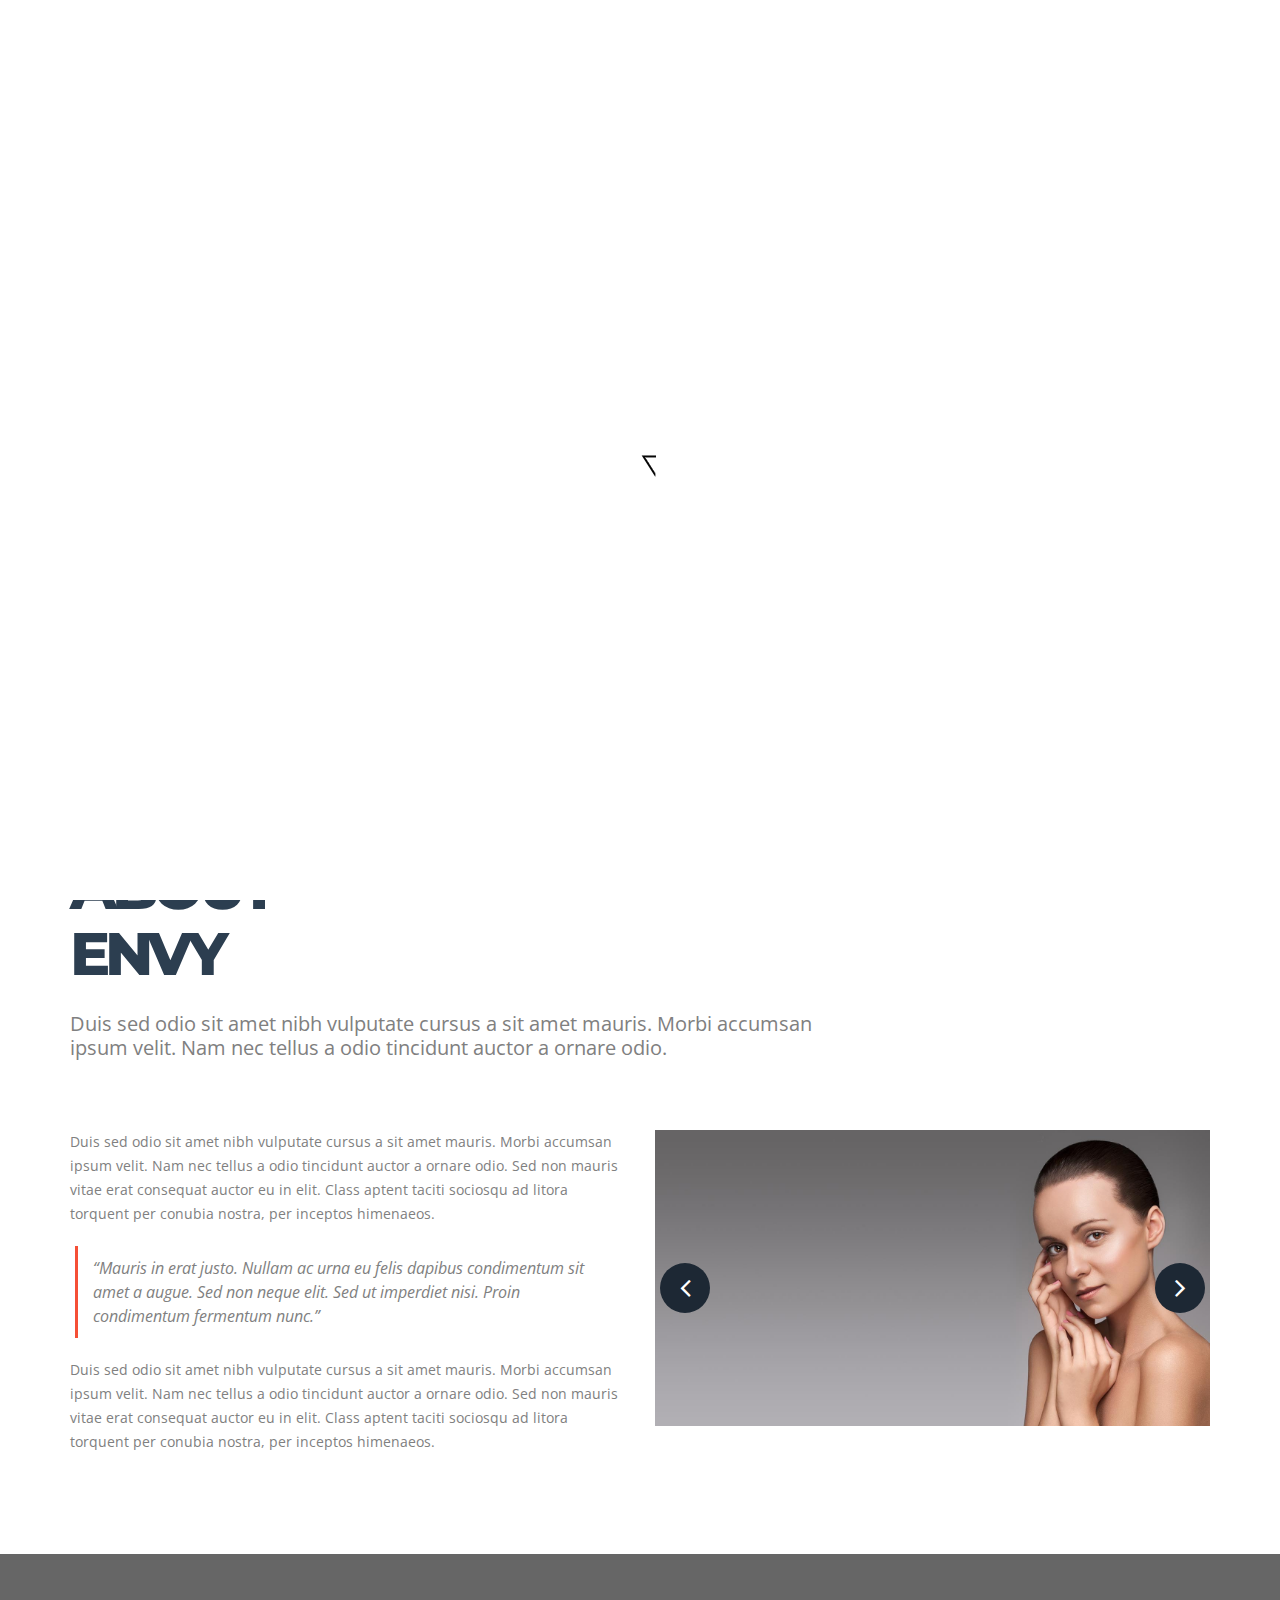
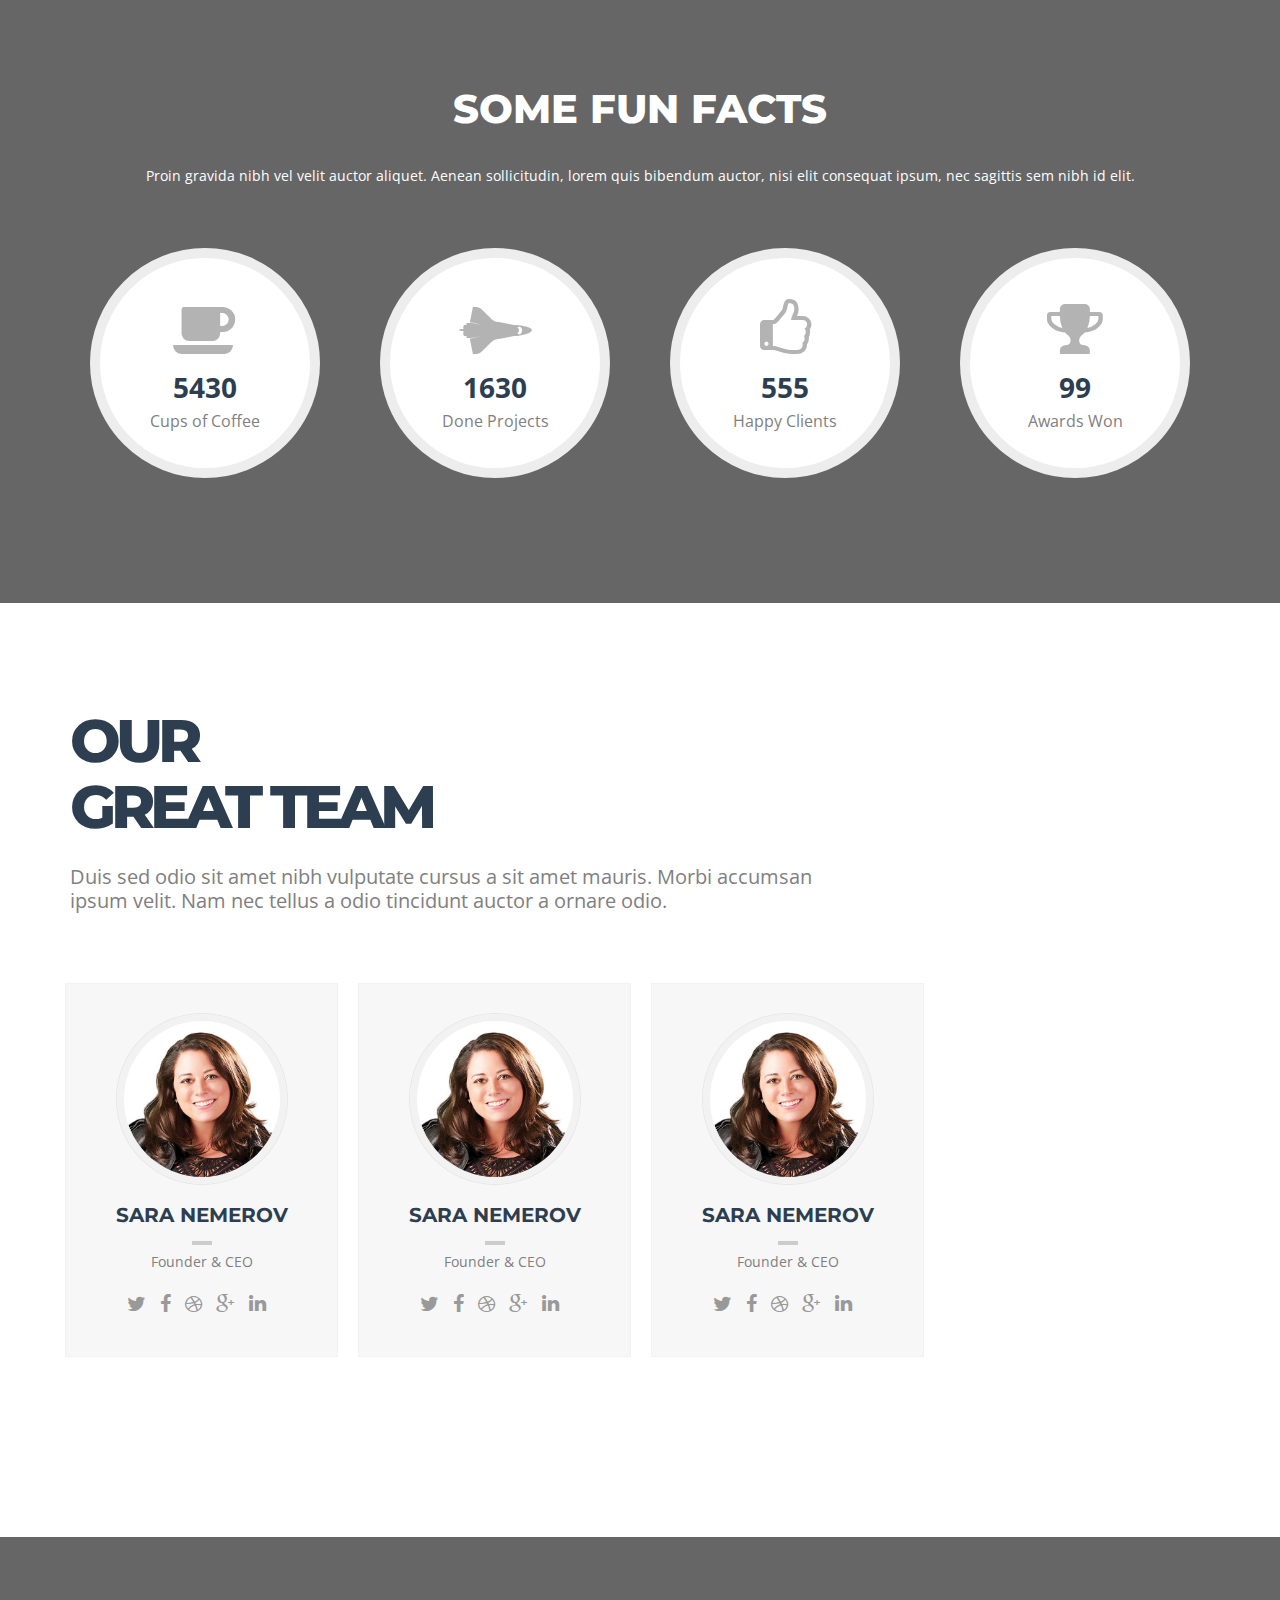
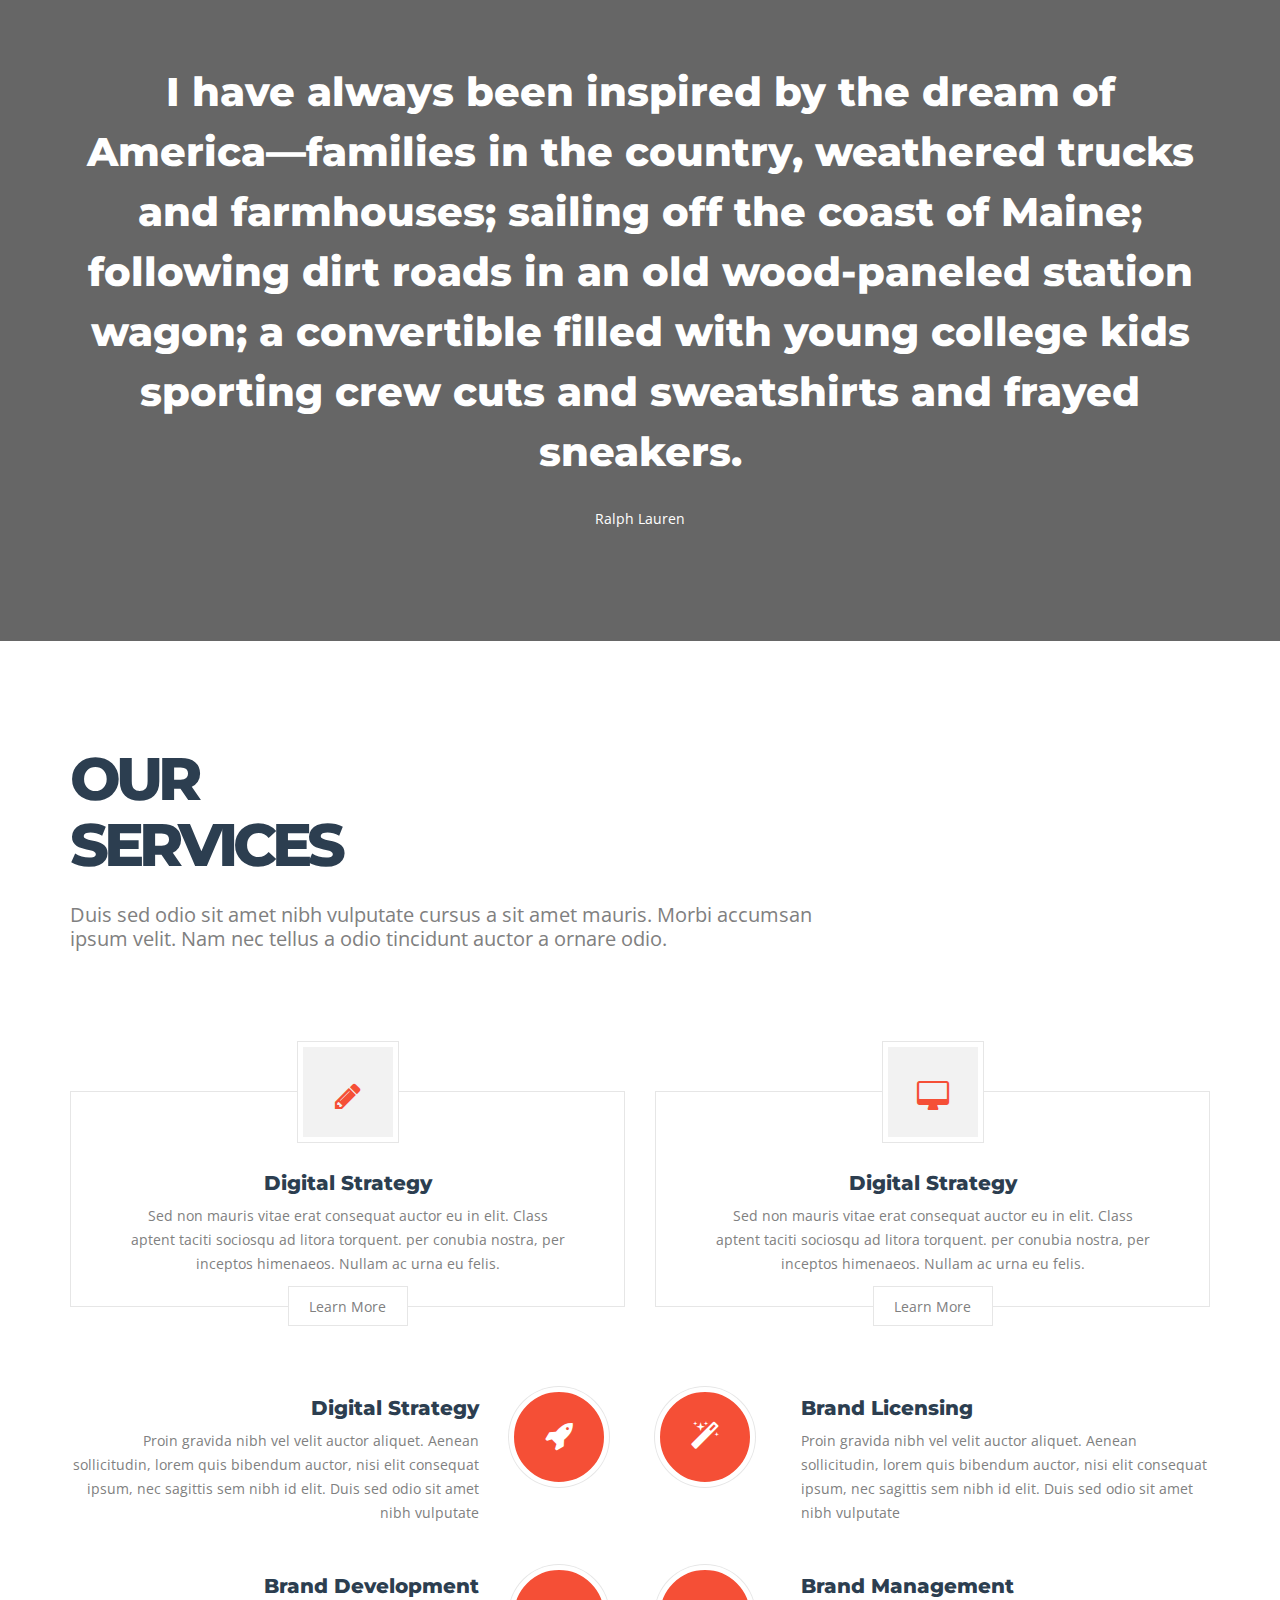
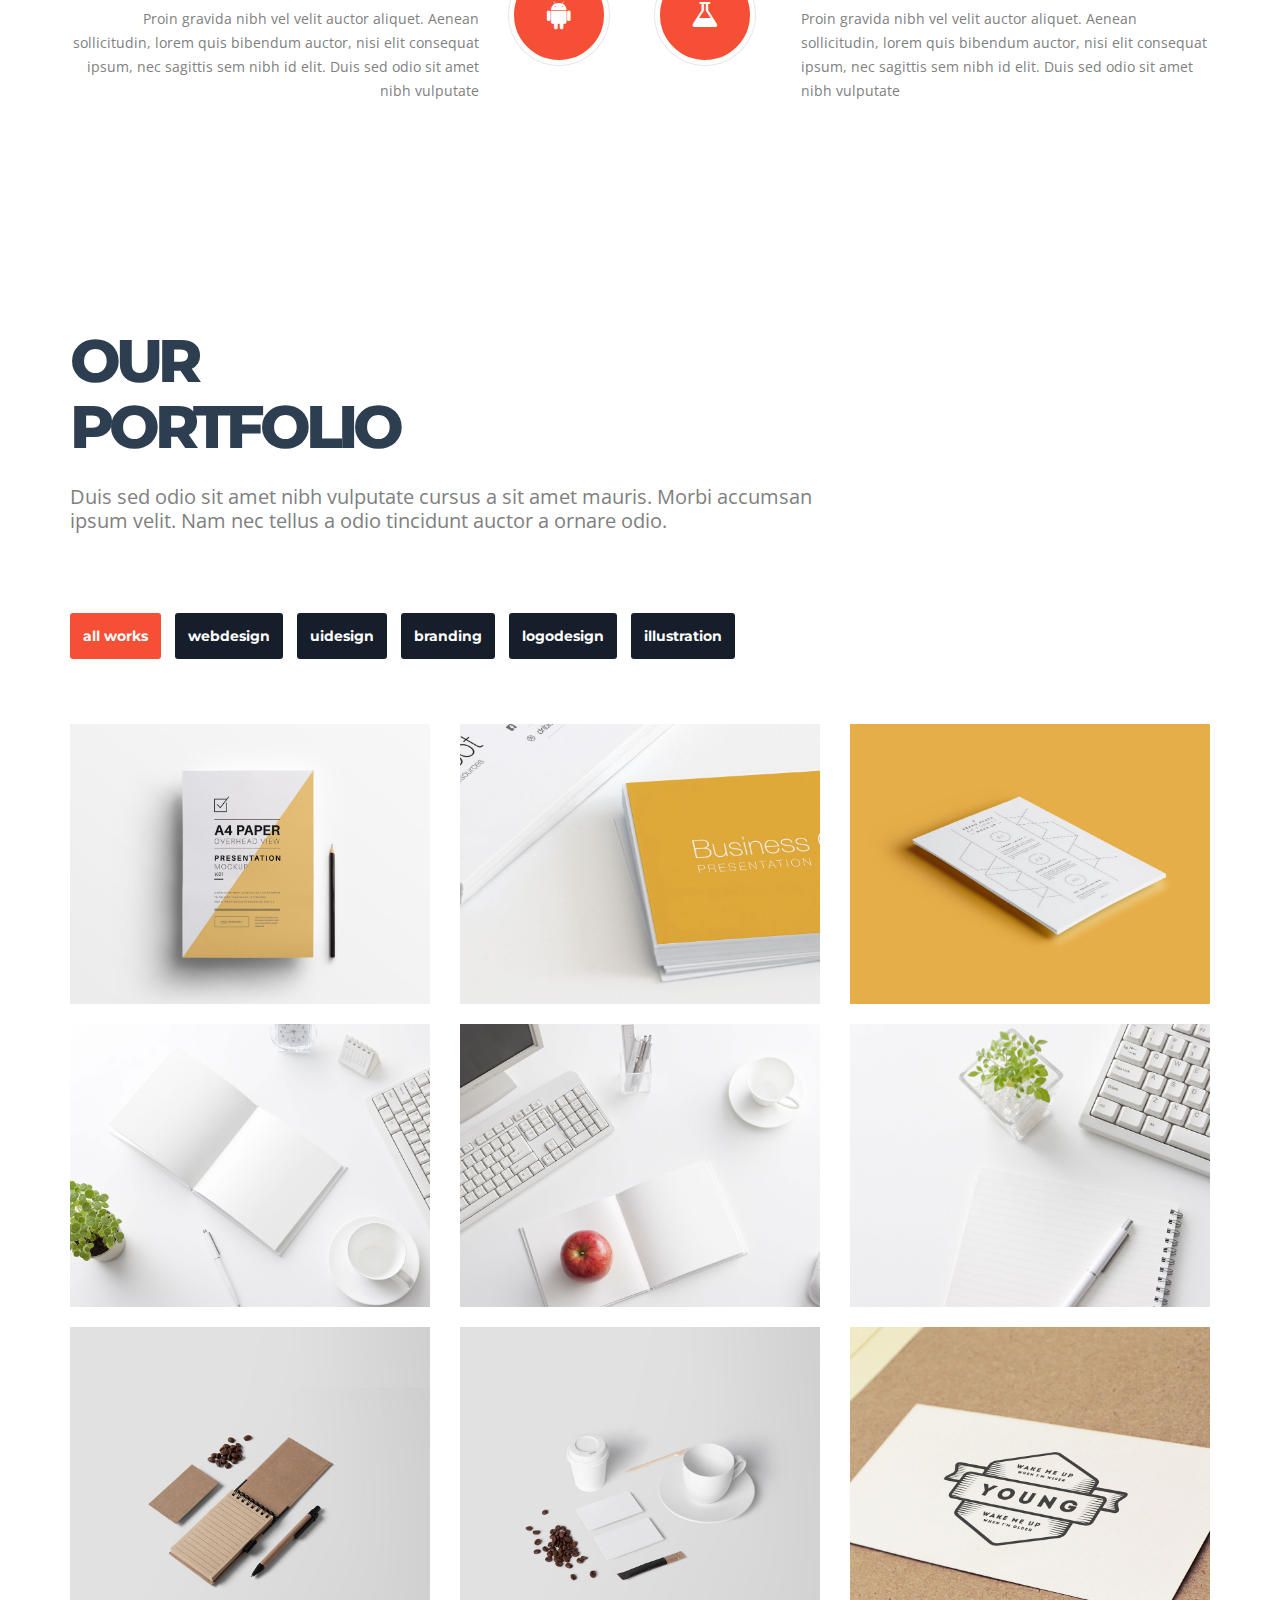
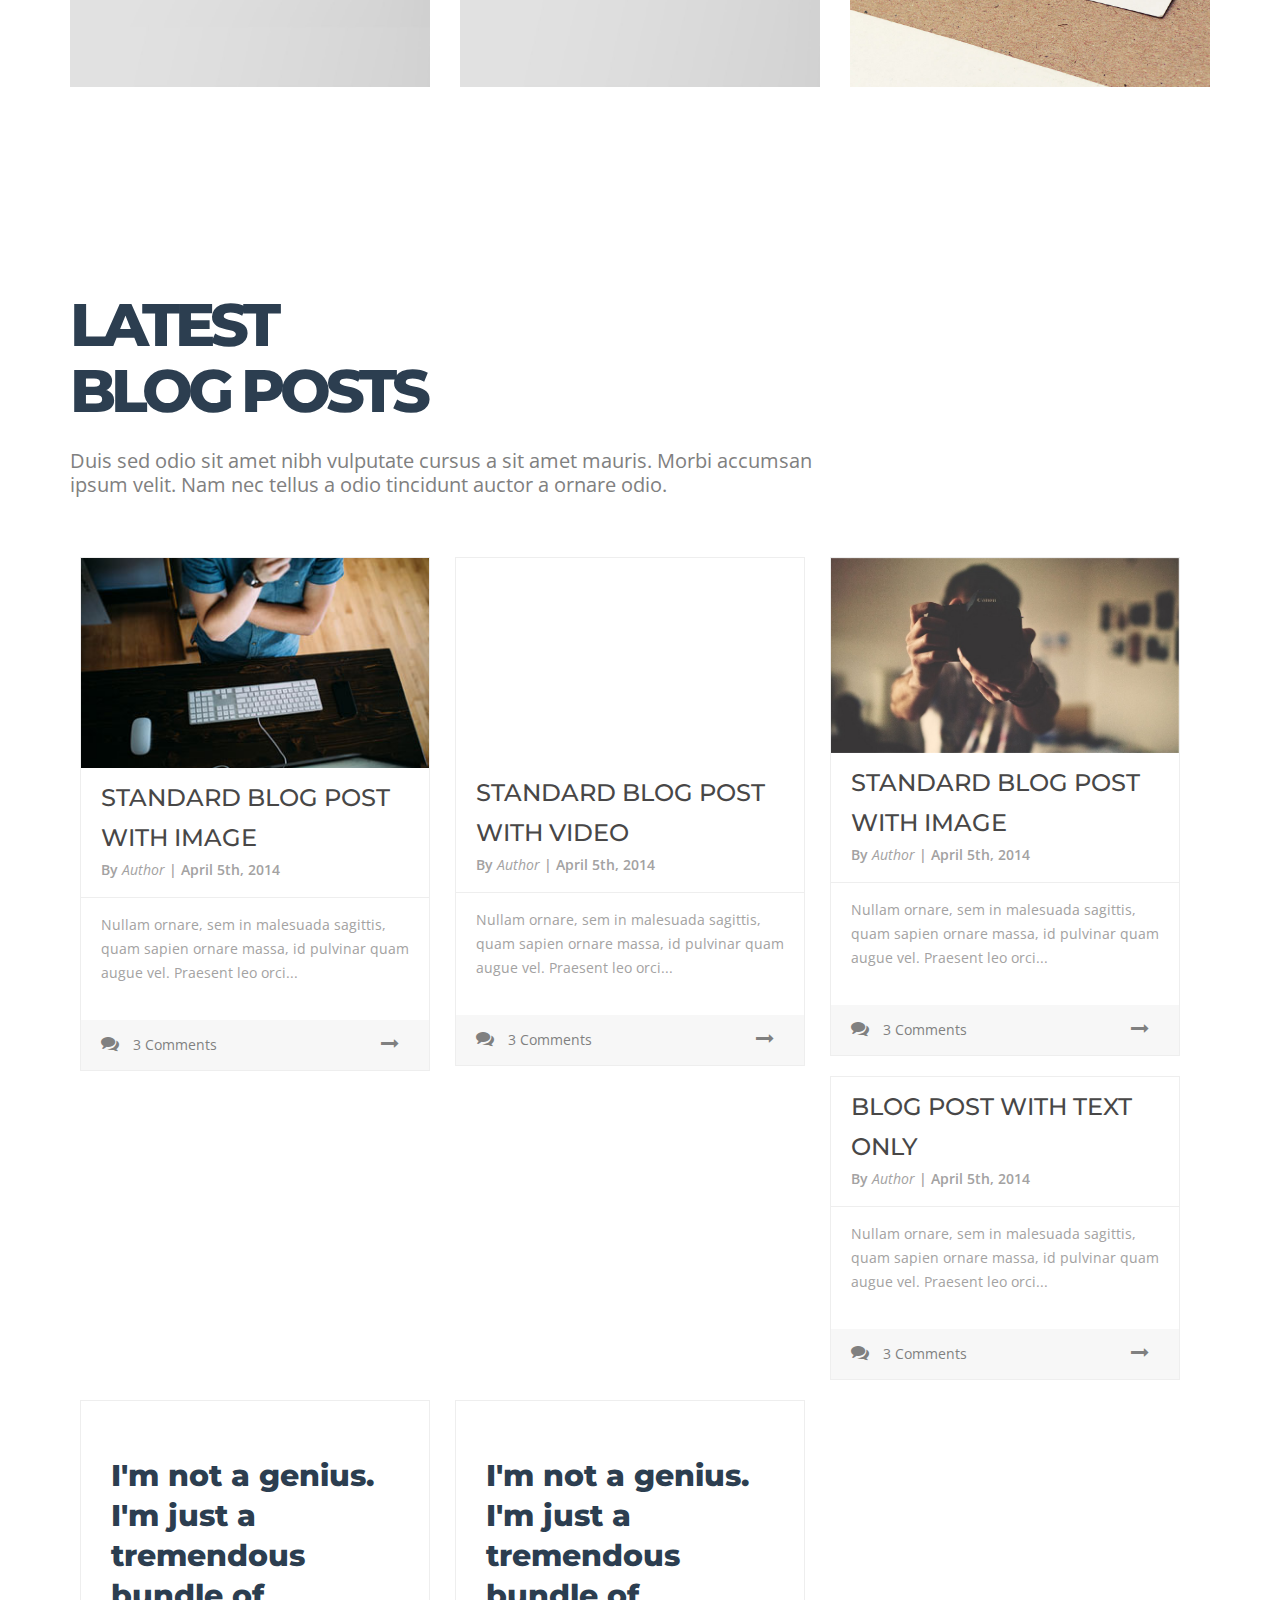
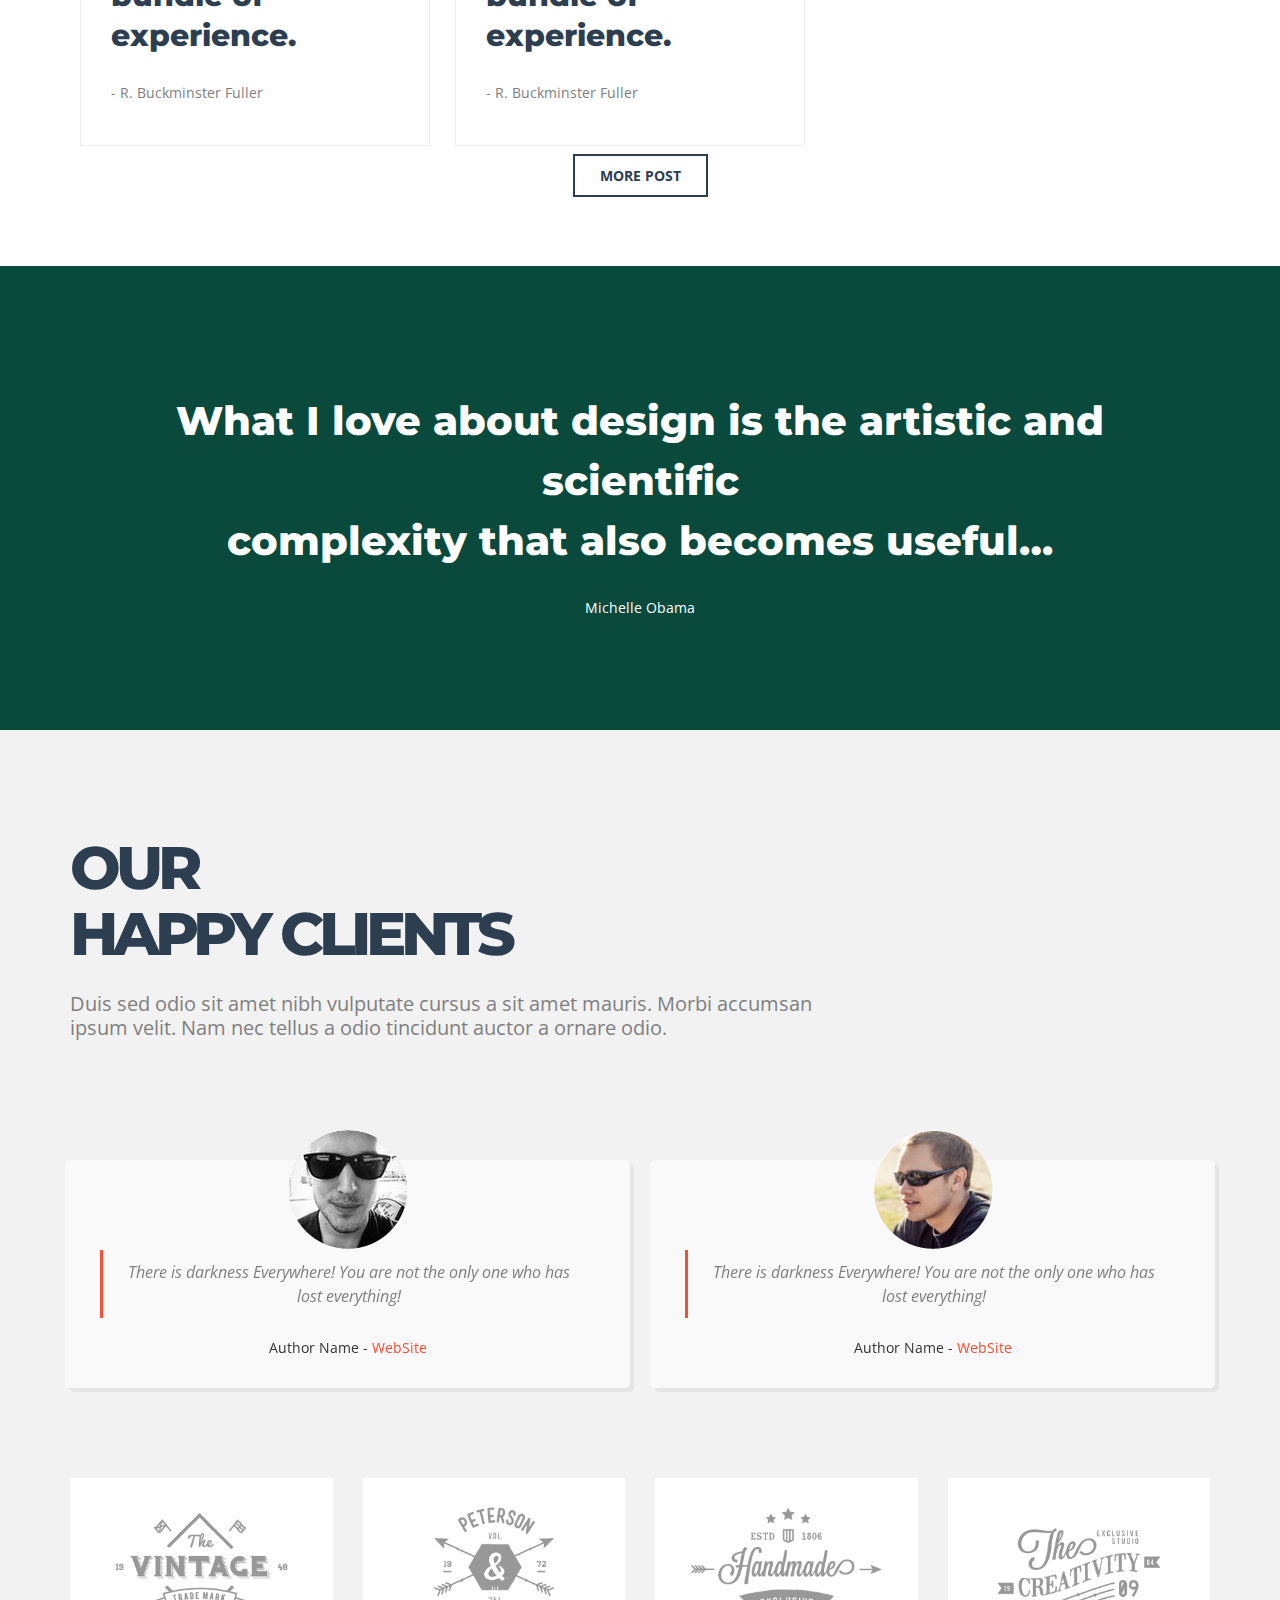
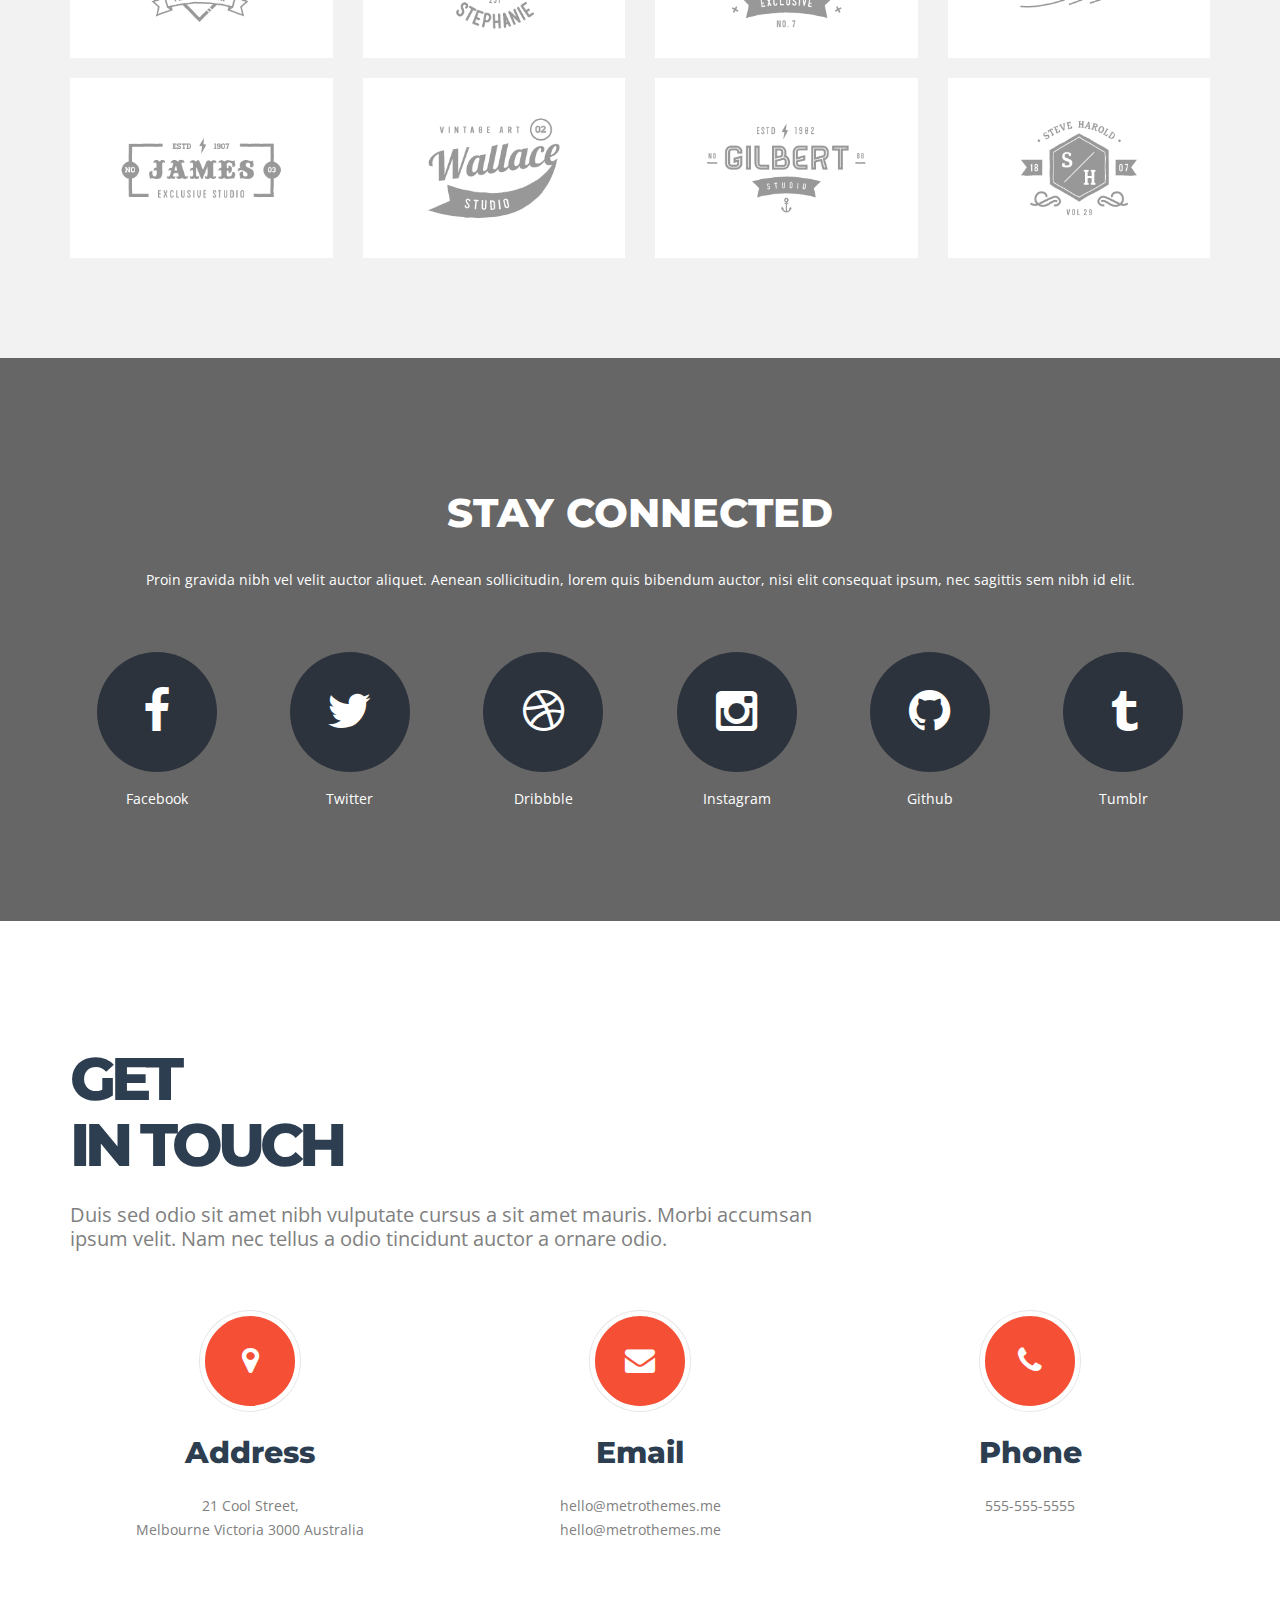
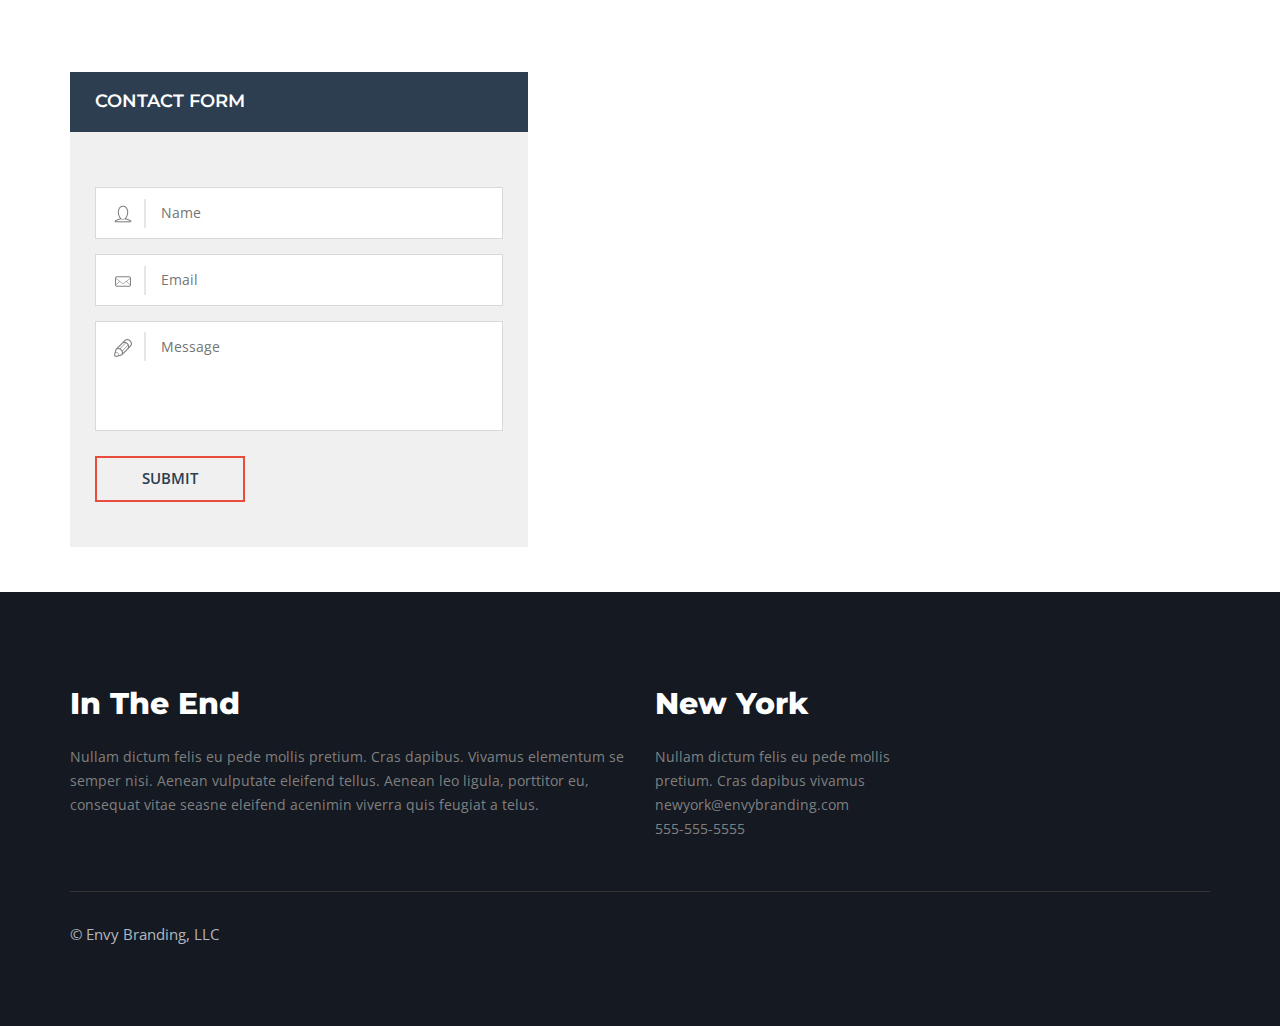
==== index.html @ 2f8bdd4c "first commit" ====
<!DOCTYPE html>
<!--[if lt IE 7]>      <html class="no-js lt-ie9 lt-ie8 lt-ie7"> <![endif]-->
<!--[if IE 7]>         <html class="no-js lt-ie9 lt-ie8"> <![endif]-->
<!--[if IE 8]>         <html class="no-js lt-ie9"> <![endif]-->
<!--[if gt IE 8]><!--> <html class="no-js"> <!--<![endif]-->
<head>

    <!-- Basic Page Needs
    ================================================== -->
    <meta charset="utf-8">

    <!-- Title of The Site 
    ================================================== -->
    <title>Envy Branding</title>

    <!-- Author & Description Meta Tag 
    ================================================== -->
    <meta name="author" content="Envy Branding">
    <meta name="description" content="Envy Branding">

    <!-- The Moile Responsive Meta Tag 
    ================================================== -->
    <meta name="viewport" content="width=device-width, initial-scale=1, maximum-scale=1.5">

    <!-- Google Web Font 
    ================================================== -->
    <link rel='stylesheet' type='text/css' href='http://fonts.googleapis.com/css?family=Open+Sans:400italic,400,600,700,800'>
    <link rel='stylesheet' type='text/css' href='http://fonts.googleapis.com/css?family=Montserrat:400,700'>

    <!-- Main Stylesheet 
    ================================================== -->
    <link rel="stylesheet" href="css/main.css">
    <link rel="stylesheet" href="css/responsive.css">
    <!-- Favicons 
    ================================================== -->
    <link rel="shortcut icon" href="img/favicon.ico" type="image/x-icon">
    <link rel="apple-touch-icon" href="img/apple-touch-icon.png">
    <link rel="apple-touch-icon" sizes="72x72" href="img/apple-touch-icon-72x72.png">
    <link rel="apple-touch-icon" sizes="114x114" href="img/apple-touch-icon-114x114.png">
    <link rel="apple-touch-icon" sizes="144x144" href="img/apple-touch-icon-144x144.png">

    <!-- Modernizr 
    ================================================== -->
    <script src="js/vendor/modernizr-2.6.2.min.js"></script>

    <!-- Color Skins 
    ================================================== -->
    <link rel="stylesheet" href="css/colors/color-red.css" title="red">
    <link rel="stylesheet" href="css/colors/color-green.css" title="green">
    <link rel="stylesheet" href="css/colors/color-purple.css" title="purple">
    <link rel="stylesheet" href="css/colors/color-blue.css" title="blue">
    <link rel="stylesheet" href="css/colors/color-turquoise.css" title="turquoise">
    <link rel="stylesheet" href="css/colors/color-sun-flower.css" title="sun-flower">
    <link rel="stylesheet" href="css/colors/color-orange.css" title="orange">
    <link rel="stylesheet" href="css/colors/color-emerald.css" title="emerald">

</head>
<body>

<!-- Preloader -->
    <div class="mask">
        <div class="loader"><img src="img/loading.gif" alt="preloader"></div>
    </div>
<!-- Preloader End-->


<!-- Header -->
    <header>
        <nav id="main-menu" class="navbar navbar-default navbar-fixed-top ">
            <div class="container">
                <div class="navbar-header">
                    <button type="button" class="navbar-toggle" data-toggle="collapse" data-target="#bs-example-navbar-collapse-1">
                        <span class="sr-only">Toggle navigation</span>
                        <i class="fa fa-navicon"></i>
                    </button>
                    <!-- Logo -->
                    <a href="index.html#" class="header-logo">
                        <img src="img/logo.png" alt="Envy Logo">
                    </a> 
                    <!-- Logo -->
                </div><!-- End .navbar-header -->


                <div class="collapse navbar-collapse" id="bs-example-navbar-collapse-1">
                <!-- Navigation -->
                    <ul class="nav navbar-nav" id="nav">
                        <li class="active"><a href="index.html#home" class="colapse-menu1">Home</a></li>
                        <li><a href="index.html#about" class="colapse-menu1">About us</a></li>
                        <li><a href="index.html#team" class="colapse-menu1">Team</a></li>
                        <li><a href="index.html#services" class="colapse-menu1">Services</a></li>
                        <li><a href="index.html#portfolio" class="colapse-menu1">Portfolio</a></li>                  
                        <li><a href="index.html#blog" class="colapse-menu1">Blog</a></li>
                        <li><a href="index.html#clients" class="colapse-menu1">Clients</a></li>
                        <li><a href="index.html#contact" class="colapse-menu1">Contact</a></li>
                        <li class="menu-item-has-children">
                            <a href="index.html#">Extra</a>
                            <ul class="sub-menu">
                                <li><a href="shortcodes.html">Shortcodes</a></li>
                                <li><a href="portfolio-single.html">Portfolio Single</a></li>
                                <li><a href="portfolio-single-slider.html">Portfolio Single Slider</a></li>
                                <li><a href="portfolio-single-video.html">Portfolio Single video</a></li>
                            </ul><!-- /.sub-menu -->
                        </li>      
                    </ul>
                <!-- Navigation End -->
                </div><!-- End .collapse -->
            </div><!-- End .container -->
        </nav><!-- End #main-menu -->
    </header>
<!-- Header End -->

<!-- SECTION: Home -->
    <section id="home" class="parallax home-text " style="background-image: url('img/header/header-splash.jpg');" data-stellar-background-ratio="0.6" data-stellar-vertical-offset="20">
            <div class="home-intro">
                <div class="intro-align">
                    <div class="container">
                        <div class="row">
                            <div class="col-xs-12">
                                <h1>Envy <br>Branding</h1>
                                <a href="index.html#about" class="btn" data-scroll>Learn More</a>
                            </div><!-- End .col-xs-12 -->
                        </div><!-- End .row -->
                    </div><!-- End .container -->
                </div><!-- End .intro-align -->
            </div><!-- End .home-intro -->
    </section>
<!-- SECTION: Home End -->

<!-- SECTION: About -->

    <section id="about" class="section about">
        <div class="container">

            <!--section header -->
                <div class="header">
                    <div class="row">
                        <div class="col-xs-12" >
                            <h2>About<br>Envy</h2>  
                            <p>Duis sed odio sit amet nibh vulputate cursus a sit amet mauris. Morbi accumsan ipsum velit. Nam nec tellus a odio tincidunt auctor a ornare odio.</p>                 
                        </div><!-- End .col-xs-12 -->
                    </div><!-- End .row -->
                </div><!-- End .header -->
            <!-- section header end -->


            <div class="row">
                <div class="col-md-6">
                    <p>Duis sed odio sit amet nibh vulputate cursus a sit amet mauris. Morbi accumsan ipsum velit. Nam nec tellus a odio tincidunt auctor a ornare odio. Sed non  mauris vitae erat consequat auctor eu in elit. Class aptent taciti sociosqu ad litora torquent per conubia nostra, per inceptos himenaeos. </p>
                    <blockquote>
                        “Mauris in erat justo. Nullam ac urna eu felis dapibus condimentum sit amet a augue.  
                        Sed non neque elit. Sed ut imperdiet nisi. Proin condimentum fermentum nunc.”
                    </blockquote>
                    <p>Duis sed odio sit amet nibh vulputate cursus a sit amet mauris. Morbi accumsan ipsum velit. Nam nec tellus a odio tincidunt auctor a ornare odio. Sed non  mauris vitae erat consequat auctor eu in elit. Class aptent taciti sociosqu ad litora torquent per conubia nostra, per inceptos himenaeos. </p>
                </div><!-- End .col-sm-6 -->
                <div class="col-md-6">
                    <!-- about slider -->
                    <div id="about-slider" class="owl-carousel about-slider">
                        <div><img class="img-responsive" src="img/about/1_about-img.jpg" alt="About Image"></div>
                        <div><img class="img-responsive" src="img/about/2_about-img.jpg" alt="About Image"></div>
                        <div><img class="img-responsive" src="img/about/3_about-img.jpg" alt="About Image"></div>
                    </div>
                    <!-- about slider -->
                </div><!-- End .col-sm-6 -->
            </div><!-- End .row -->

        </div><!-- End .container -->
    </section>

<!-- SECTION: About End -->


 
<!-- Parallax -->  
    <section id="saparator1" class="parallax" style="background-image: url('img/parallax/2.jpg');" data-stellar-background-ratio="0.6" data-stellar-vertical-offset="20">
        <div class="parallax-overlay-1"> 
            <div class="container">

                <div class="row">
                    <div class="col-md-12">
                        <h3>SOME FUN FACTS</h3>
                        <p>Proin gravida nibh vel velit auctor aliquet. Aenean sollicitudin, lorem quis bibendum auctor, nisi elit consequat ipsum, nec sagittis sem nibh id elit.</p>
                    </div><!-- End .col-md-12 -->
                </div><!-- End .row -->

                <!-- Status -->
                <div class="row">
                    <div class="col-xs-12 col-sm-6 col-md-3">
                        <div class="status-circle" data-animation="flipInX" data-animation-delay="400" data-perc="1300">
                            <div class="circle-container">
                                <i class="fa fa-coffee"></i>
                                <p class="status-number"><span class="timer">5430</span></p>
                                <p>Cups of Coffee</p>
                            </div><!-- End .circle-container -->
                        </div><!-- End .status-circle -->
                    </div><!-- End .col-xs-12 col-sm-6 -->

                    <div class="col-xs-12 col-sm-6 col-md-3">
                        <div class="status-circle" data-animation="flipInX" data-animation-delay="600" data-perc="1300">
                            <div class="circle-container">
                                <i class="fa fa-space-shuttle"></i>
                                <p class="status-number"><span class="timer">1630</span></p>
                                <p>Done Projects</p>
                            </div><!-- End .circle-container -->
                        </div><!-- End .status-circle -->
                    </div><!-- End .col-xs-12 col-sm-6 -->

                    <div class="col-xs-12 col-sm-6 col-md-3">
                        <div class="status-circle" data-animation="flipInX" data-animation-delay="800" data-perc="1300">
                            <div class="circle-container">
                                <i class="fa fa-thumbs-o-up"></i>
                                <p class="status-number"><span class="timer">555</span></p>
                                <p>Happy Clients</p>
                            </div><!-- End .circle-container -->
                        </div><!-- End .status-circle -->
                    </div><!-- End .col-xs-12 col-sm-6 -->

                    <div class="col-xs-12 col-sm-6 col-md-3">
                        <div class="status-circle" data-animation="flipInX" data-animation-delay="1000" data-perc="1300">
                            <div class="circle-container">
                                <i class="fa fa-trophy"></i>
                                <p class="status-number"><span class="timer">99</span></p>
                                <p>Awards Won</p>
                            </div><!-- End .circle-container -->
                        </div><!-- End .status-circle -->
                    </div><!-- End .col-xs-12 col-sm-6 -->

                </div><!-- End .row -->
                <!-- End Status -->
            </div><!-- End .container -->
         </div><!-- End .parallax-overlay-1 -->
    </section>
<!-- Parallax End-->
 
<!-- SECTION: TEAM -->

    <section id="team" class="section about">
        <div class="container">

            <!--section header -->
                <div class="header">
                    <div class="row">
                        <div class="col-xs-12" >
                            <h2>Our<br>Great Team</h2>  
                            <p>Duis sed odio sit amet nibh vulputate cursus a sit amet mauris. Morbi accumsan ipsum velit. Nam nec tellus a odio tincidunt auctor a ornare odio.</p>                 
                        </div><!-- End .col-xs-12 -->
                    </div><!-- End .row -->
                </div><!-- End .header -->
            <!-- section header end -->


            <!-- Team Profile -->
                <div class="row">
                    <div id="team-slider" class="owl-carousel">

                        <!-- Single Team Membar info -->
                        <div class="profile" data-animation="fadeInUp" data-animation-delay="600">
                            <div class="profile-img">
                                <img src="img/team/profile-img.jpg" class="img-responsive" alt="">
                            </div><!-- End .profile-img -->

                            <div class="profile-name">
                                <h5>Sara Nemerov</h5>
                                <div class="divider"></div>
                            </div><!-- End .profile-name -->

                            <div class="profile-job">
                                <p>Founder & CEO</p>
                            </div><!-- End .profile-job -->

                            <div class="profile-social">
                                <ul>
                                    <li><a href="index.html#"><i class="fa fa-twitter"></i></a></li>
                                    <li><a href="index.html#"><i class="fa fa-facebook"></i></a></li>
                                    <li><a href="index.html#"><i class="fa fa-dribbble"></i></a></li>
                                    <li><a href="index.html#"><i class="fa fa-google-plus"></i></a></li>
                                    <li><a href="index.html#"><i class="fa fa-linkedin"></i></a></li>
                                </ul>
                            </div><!-- End .profile-social -->
                        </div><!-- End .profile -->
                        <!-- Single Team Membar info end-->


                        <!-- Single Team Membar info -->
                        <div class="profile" data-animation="fadeInUp" data-animation-delay="600">
                            <div class="profile-img">
                                <img src="img/team/profile-img.jpg" class="img-responsive" alt="">
                            </div><!-- End .profile-img -->

                            <div class="profile-name">
                                <h5>Sara Nemerov</h5>
                                <div class="divider"></div>
                            </div><!-- End .profile-name -->

                            <div class="profile-job">
                                <p>Founder & CEO</p>
                            </div><!-- End .profile-job -->

                            <div class="profile-social">
                                <ul>
                                    <li><a href="index.html#"><i class="fa fa-twitter"></i></a></li>
                                    <li><a href="index.html#"><i class="fa fa-facebook"></i></a></li>
                                    <li><a href="index.html#"><i class="fa fa-dribbble"></i></a></li>
                                    <li><a href="index.html#"><i class="fa fa-google-plus"></i></a></li>
                                    <li><a href="index.html#"><i class="fa fa-linkedin"></i></a></li>
                                </ul>
                            </div><!-- End .profile-social -->
                        </div><!-- End .profile -->
                        <!-- Single Team Membar info end-->


                        <!-- Single Team Membar info -->
                        <div class="profile" data-animation="fadeInUp" data-animation-delay="600">
                            <div class="profile-img">
                                <img src="img/team/profile-img.jpg" class="img-responsive" alt="">
                            </div><!-- End .profile-img -->

                            <div class="profile-name">
                                <h5>Sara Nemerov</h5>
                                <div class="divider"></div>
                            </div><!-- End .profile-name -->

                            <div class="profile-job">
                                <p>Founder & CEO</p>
                            </div><!-- End .profile-job -->

                            <div class="profile-social">
                                <ul>
                                    <li><a href="index.html#"><i class="fa fa-twitter"></i></a></li>
                                    <li><a href="index.html#"><i class="fa fa-facebook"></i></a></li>
                                    <li><a href="index.html#"><i class="fa fa-dribbble"></i></a></li>
                                    <li><a href="index.html#"><i class="fa fa-google-plus"></i></a></li>
                                    <li><a href="index.html#"><i class="fa fa-linkedin"></i></a></li>
                                </ul>
                            </div><!-- End .profile-social -->
                        </div><!-- End .profile -->
                        <!-- Single Team Membar info end-->
                </div>
            <!-- Team Profile End -->
    </section>

<!-- SECTION: TEAM END-->


<!-- Parallax -->  
    <section id="saparator2" class="parallax" style="background-image: url('img/parallax/1.jpg');" data-stellar-background-ratio="0.6" data-stellar-vertical-offset="20">
        <div class="parallax-overlay-1"> 
            <div class="container">
                <div class="row">
                    <div class="col-md-12">
                        <h3>I have always been inspired by the dream of America—families in the country, weathered trucks and farmhouses; sailing off the coast of Maine; following dirt roads in an old wood-paneled station wagon; a convertible filled with young college kids sporting crew cuts and sweatshirts and frayed sneakers.</h3>
                        <p>Ralph Lauren</p>
                        
                    </div><!-- End .col-md-12 -->
                </div><!-- End .row -->
            </div><!-- End .container -->
         </div><!-- End .parallax-overlay-1 -->
    </section>
<!-- Parallax End-->

<!-- SECTION: SERVICE -->

    <section id="services" class="section services">
        <div class="container">

            <!--section header -->
                <div class="header">
                    <div class="row">
                        <div class="col-xs-12" >
                            <h2>Our<br>Services</h2>  
                            <p>Duis sed odio sit amet nibh vulputate cursus a sit amet mauris. Morbi accumsan ipsum velit. Nam nec tellus a odio tincidunt auctor a ornare odio.</p>                 
                        </div><!-- End .col-xs-12 -->
                    </div><!-- End .row -->
                </div><!-- End .header -->
            <!-- section header end -->

            <div class="row">
                <div class="col-md-6">
                    <div class="service-box" data-animation="fadeInLeft" data-animation-delay="400">
                        <div class="box-icon">
                            <i class="fa fa-pencil"></i>
                        </div><!-- End .box-icon -->
                        <h5>Digital Strategy</h5>
                        <p>Sed non  mauris vitae erat consequat auctor eu in elit. Class aptent taciti sociosqu ad litora torquent. per conubia nostra, per inceptos himenaeos. Nullam ac urna eu felis.</p>

                        <a href="index.html#" class="service-box-btn">Learn More</a>

                    </div><!-- End .service-box -->
                </div><!-- End .col-md-6 -->

                <div class="col-md-6">
                    <div class="service-box" data-animation="fadeInRight" data-animation-delay="600">
                        <div class="box-icon">
                            <i class="fa fa-desktop"></i>
                        </div><!-- End .box-icon -->
                        <h5>Digital Strategy</h5>
                        <p>Sed non  mauris vitae erat consequat auctor eu in elit. Class aptent taciti sociosqu ad litora torquent. per conubia nostra, per inceptos himenaeos. Nullam ac urna eu felis.</p>
                        <a href="index.html#" class="service-box-btn">Learn More</a>
                    </div><!-- End .service-box -->
                </div><!-- End .col-md-6 -->
            </div><!-- End .row -->

            <div class="row">
                <div class="col-sm-6">
                    <div class="service-container">
                        <div class="row">
                            <div class="col-sm-12 col-md-3 col-md-push-9">
                                <div class="service-icon" data-animation="fadeInLeft" data-animation-delay="600">
                                    <i class="fa fa-rocket"></i>
                                </div><!-- End .service-icon -->
                            </div><!-- End .col-xs-3 -->

                            <div class="col-sm-12 col-md-9 col-md-pull-3">
                                <div class="service-content-lt" data-animation="fadeInLeft" data-animation-delay="400">
                                    <h5>Digital Strategy</h5>
                                    <p>Proin gravida nibh vel velit auctor aliquet. Aenean sollicitudin, lorem quis bibendum auctor, nisi elit consequat ipsum, nec sagittis sem nibh id elit. Duis sed odio sit amet nibh vulputate</p>
                                </div><!-- End .service-content-lt -->
                            </div><!-- End .col-xs-9 -->
                        </div>
                    </div><!-- End .service-container -->
                </div><!-- End .col-md-6 -->

                <div class="col-sm-6">
                    <div class="service-container">
                        <div class="row">

                            <div class="col-sm-12 col-md-3">
                                <div class="service-icon" data-animation="fadeInRight" data-animation-delay="1000">
                                    <i class="fa fa-magic"></i>
                                </div><!-- End .service-icon -->
                            </div><!-- End .col-xs-3 .col-md-pull-9 -->


                            <div class="col-sm-12 col-md-9">
                                <div class="service-content-rt" data-animation="fadeInRight" data-animation-delay="800">
                                    <h5>Brand Licensing</h5>
                                    <p>Proin gravida nibh vel velit auctor aliquet. Aenean sollicitudin, lorem quis bibendum auctor, nisi elit consequat ipsum, nec sagittis sem nibh id elit. Duis sed odio sit amet nibh vulputate</p>
                                </div><!-- End .service-content-rt -->
                            </div><!-- End .col-xs-9 .col-md-push-3 -->
                        </div>
                    </div><!-- End .service-container -->
                </div><!-- End .col-md-6 -->

                <div class="col-sm-6">
                    <div class="service-container">
                        <div class="row">
                            <div class="col-sm-12 col-md-3 col-md-push-9">
                                <div class="service-icon" data-animation="fadeInLeft" data-animation-delay="700">
                                    <i class="fa fa-android"></i>
                                </div><!-- End .service-icon -->
                            </div><!-- End .col-xs-3 -->

                            <div class="col-sm-12 col-md-9 col-md-pull-3">
                                <div class="service-content-lt" data-animation="fadeInLeft" data-animation-delay="500">
                                    <h5>Brand Development</h5>
                                    <p>Proin gravida nibh vel velit auctor aliquet. Aenean sollicitudin, lorem quis bibendum auctor, nisi elit consequat ipsum, nec sagittis sem nibh id elit. Duis sed odio sit amet nibh vulputate</p>
                                </div><!-- End .service-content-lt -->
                            </div><!-- End .col-xs-9 -->
                        </div>
                    </div><!-- End .service-container -->
                </div><!-- End .col-md-6 -->

                <div class="col-sm-6">
                    <div class="service-container">
                        <div class="row">

                            <div class="col-sm-12 col-md-3">
                                <div class="service-icon" data-animation="fadeInRight" data-animation-delay="1100">
                                    <i class="fa fa-flask"></i>
                                </div><!-- End .service-icon -->
                            </div><!-- End .col-xs-3 .col-md-pull-9 -->

                            <div class="col-sm-12 col-md-9">
                                <div class="service-content-rt" data-animation="fadeInRight" data-animation-delay="900">
                                    <h5>Brand Management</h5>
                                    <p>Proin gravida nibh vel velit auctor aliquet. Aenean sollicitudin, lorem quis bibendum auctor, nisi elit consequat ipsum, nec sagittis sem nibh id elit. Duis sed odio sit amet nibh vulputate</p>
                                </div><!-- End .service-content-rt -->
                            </div><!-- End .col-xs-9 -->
                        </div>
                    </div><!-- End .service-container -->
                </div><!-- End .col-md-6 -->
            </div><!-- End .row -->
        </div><!-- End .container -->
    </section>

<!-- SECTION: PORTFOLIO -->

    <section id="portfolio" class="section portfolio">
        <div class="container">

            <!--section header -->
                <div class="header">
                    <div class="row">
                        <div class="col-xs-12" >
                            <h2>Our<br>Portfolio</h2>  
                            <p>Duis sed odio sit amet nibh vulputate cursus a sit amet mauris. Morbi accumsan ipsum velit. Nam nec tellus a odio tincidunt auctor a ornare odio.</p>                 
                        </div><!-- End .col-xs-12 -->
                    </div><!-- End .row -->
                </div><!-- End .header -->
            <!-- section header end -->

            <div class="row">
                <!-- #options -->
                    <div id="options" class="clearfix">
                        <ul id="filters" class="option-set clearfix" data-option-key="filter">
                            <li><a href="index.html#filter" data-option-value="*" class="selected">all works</a></li>
                            <li><a href="index.html#filter" data-option-value=".webdesign">webdesign</a></li>
                            <li><a href="index.html#filter" data-option-value=".uidesign">uidesign</a></li>
                            <li><a href="index.html#filter" data-option-value=".branding">branding</a></li>     
                            <li><a href="index.html#filter" data-option-value=".logodesign">logodesign</a></li>
                            <li><a href="index.html#filter" data-option-value=".illustration">illustration</a></li>
                        </ul>
                    </div> 
                <!-- #options end-->
            </div> <!-- End .row -->
            <div class="row">
                <!-- Portfolio container -->
                    <div class="portfolio-container">


                        <div class="col-xs-12 col-sm-6 col-md-4 mt webdesign">
                            <div class="project-item">
                                <div class="project-image">
                                    <a href="portfolio-single.html">
                                        <img src="img/portfolio/1.jpg" alt="" />
                                        <div class="overlay">
                                            <div class="details">
                                                <h2>portfolio title design</h2>
                                                <p>developed for <span>Envato</span></p>
                                            </div>
                                        </div>
                                    </a>
                                </div><!-- end .project-image -->
                            </div><!-- end .project-item -->
                        </div><!-- end .col-xs-12 col-sm-6 col-md-4 -->                        

                        <div class="col-xs-12 col-sm-6 col-md-4 mt webdesign logodesign">
                            <div class="project-item">
                                <div class="project-image">
                                    <a href="portfolio-single-slider.html">
                                        <img src="img/portfolio/2.jpg" alt="" />
                                        <div class="overlay">
                                            <div class="details">
                                                <h2>portfolio title design</h2>
                                                <p>developed for <span>Envato</span></p>
                                            </div>
                                        </div>
                                    </a>
                                </div><!-- end .project-image -->
                            </div><!-- end .project-item -->
                        </div><!-- end .col-xs-12 col-sm-6 col-md-4 -->    

                        <div class="col-xs-12 col-sm-6 col-md-4 mt webdesign illustration logodesign">
                            <div class="project-item">
                                <div class="project-image">
                                    <a href="portfolio-single-video.html">
                                        <img src="img/portfolio/3.jpg" alt="" />
                                        <div class="overlay">
                                            <div class="details">
                                                <h2>portfolio title design</h2>
                                                <p>developed for <span>Envato</span></p>
                                            </div>
                                        </div>
                                    </a>
                                </div><!-- end .project-image -->
                            </div><!-- end .project-item -->
                        </div><!-- end .col-xs-12 col-sm-6 col-md-4 -->    

                        <div class="col-xs-12 col-sm-6 col-md-4 mt uidesign">
                            <div class="project-item">
                                <div class="project-image">
                                    <a href="portfolio-single.html">
                                        <img src="img/portfolio/4.jpg" alt="" />
                                        <div class="overlay">
                                            <div class="details">
                                                <h2>portfolio title design</h2>
                                                <p>developed for <span>Envato</span></p>
                                            </div>
                                        </div>
                                    </a>
                                </div><!-- end .project-image -->
                            </div><!-- end .project-item -->
                        </div><!-- end .col-xs-12 col-sm-6 col-md-4 -->    

                        <div class="col-xs-12 col-sm-6 col-md-4 mt uidesign">
                            <div class="project-item">
                                <div class="project-image">
                                    <a href="portfolio-single-slider.html">
                                        <img src="img/portfolio/5.jpg" alt="" />
                                        <div class="overlay">
                                            <div class="details">
                                                <h2>portfolio title design</h2>
                                                <p>developed for <span>AKQA</span></p>
                                            </div>
                                        </div>
                                    </a>
                                </div><!-- end .project-image -->
                            </div><!-- end .project-item -->
                        </div><!-- end .col-xs-12 col-sm-6 col-md-4 -->    

                        <div class="col-xs-12 col-sm-6 col-md-4 mt uidesign illustration">
                            <div class="project-item">
                                <div class="project-image">
                                    <a href="portfolio-single-video.html">
                                        <img src="img/portfolio/6.jpg" alt="" />
                                        <div class="overlay">
                                            <div class="details">
                                                <h2>portfolio title design</h2>
                                                <p>developed for <span>Envato</span></p>
                                            </div>
                                        </div>
                                    </a>
                                </div><!-- end .project-image -->
                            </div><!-- end .project-item -->
                        </div><!-- end .col-xs-12 col-sm-6 col-md-4 -->    

                        <div class="col-xs-12 col-sm-6 col-md-4 mt branding logodesign">
                            <div class="project-item">
                                <div class="project-image">
                                    <a href="portfolio-single.html">
                                        <img src="img/portfolio/7.jpg" alt="" />
                                        <div class="overlay">
                                            <div class="details">
                                                <h2>Squared icon set design</h2>
                                                <p>developed for <span>Envato</span></p>
                                            </div>
                                        </div>
                                    </a>
                                </div><!-- end .project-image -->
                            </div><!-- end .project-item -->
                        </div><!-- end .col-xs-12 col-sm-6 col-md-4 -->    

                        <div class="col-xs-12 col-sm-6 col-md-4 mt branding">
                            <div class="project-item">
                                <div class="project-image">
                                    <a href="portfolio-single-slider.html">
                                        <img src="img/portfolio/8.jpg" alt="" />
                                        <div class="overlay">
                                            <div class="details">
                                                <h2>portfolio title design</h2>
                                                <p>developed for <span>Envato</span></p>
                                            </div>
                                        </div>
                                    </a>
                                </div><!-- end .project-image -->
                            </div><!-- end .project-item -->
                        </div><!-- end .col-xs-12 col-sm-6 col-md-4 -->    

                        <div class="col-xs-12 col-sm-6 col-md-4 mt branding illustration">
                            <div class="project-item">
                                <div class="project-image">
                                    <a href="portfolio-single-video.html">
                                        <img src="img/portfolio/9.jpg" alt="" />
                                        <div class="overlay">
                                            <div class="details">
                                                <h2>portfolio title design</h2>
                                                <p>developed for <span>Envato</span></p>
                                            </div>
                                        </div>
                                    </a>
                                </div><!-- end .project-image -->
                            </div><!-- end .project-item -->
                        </div><!-- end .col-xs-12 col-sm-6 col-md-4 -->   
                                                                                                                                                                                                
                    </div><!-- End .portfolio-container -->
                <!-- Portfolio container End-->
            </div><!-- End .row -->
        </div><!-- End .container -->
    </section>
<!-- SECTION: PORTFOLIO END-->

<!-- SECTION: BLOG -->
    <section id="blog" class="section">
        <div class="container">

            <!--section header -->
                <div class="header">
                    <div class="row">
                        <div class="col-xs-12" >
                            <h2>Latest<br>Blog Posts</h2>  
                            <p>Duis sed odio sit amet nibh vulputate cursus a sit amet mauris. Morbi accumsan ipsum velit. Nam nec tellus a odio tincidunt auctor a ornare odio.</p>                 
                        </div><!-- End .col-xs-12 -->
                    </div><!-- End .row -->
                </div><!-- End .header -->
            <!-- section header end -->

            <div class="row">
                <div class="blog-post-holder">

                    <!-- Standard .masonry-post -->

                        <div class="masonry-post">
                            <div class="masonry-post-img">
                                <img class="img-responsive" src="img/blog/blog-masonry-img.jpg" alt="">
                            </div><!-- End .masonry-post-img -->

                            <div class="masonry-post-title"><a href="index.html#"><h4>Standard blog post with image</h4></a></div>
                            <p class="masonry-post-meta">By <a class="masonry-author">Author</a> | April 5th, 2014</p>
                            <p class="masonry-post-content">
                                Nullam ornare, sem in malesuada sagittis, quam sapien ornare massa, id pulvinar quam augue vel. Praesent leo orci...
                            </p><!-- End .masonry-post-content -->
                            <div class="masonry-post-more clearfix">
                                <a href="index.html#" class="pull-left"><i class="fa fa-comments"></i> 3 Comments</a>
                                <a href="index.html#" class="pull-right"><i class="fa fa-long-arrow-right"></i></a>
                            </div><!-- End .masonry-post-more .clearfix -->
                        </div>

                    <!-- End .masonry-post -->

                    <!-- Video .masonry-post -->
                        <div class="masonry-post">
                            <div class="masonry-post-video">
                                <div class="video-holder">
                                    <iframe src="https://lvl3.vimeocdn.com/video/76175542/197098856.mp4?expires=1434508515&token=07ad9adf65cd381a1ffcd" width="800" height="450" ></iframe>
                                </div><!-- End .video-holder-->                      
                            </div><!-- End .masonry-post-video -->

                            <div class="masonry-post-title"><a href="index.html#"><h4>Standard blog post with video</h4></a></div>
                            <p class="masonry-post-meta">By <a class="masonry-author">Author</a> | April 5th, 2014</p>
                            <p class="masonry-post-content">
                                    Nullam ornare, sem in malesuada sagittis, quam sapien ornare massa, id pulvinar quam augue vel. Praesent leo orci...
                            </p><!-- End .masonry-post-content -->
                            <div class="masonry-post-more clearfix">
                                <a href="index.html#" class="pull-left"><i class="fa fa-comments"></i> 3 Comments</a>
                                <a href="index.html#" class="pull-right"><i class="fa fa-long-arrow-right"></i></a>
                            </div><!-- End .masonry-post-more .clearfix -->
                        </div>
                    <!-- End .masonry-post -->

                    <!-- slider .masonry-post -->

                        <div class="masonry-post">
                            <div id="blog-carousel" class="owl-carousel owl-theme">
                                <div class="item"><img class="img-responsive" src="img/slider/1.jpg" alt=""></div>
                                <div class="item"><img class="img-responsive" src="img/slider/2.jpg" alt=""></div>
                                <div class="item"><img class="img-responsive" src="img/slider/3.jpg" alt=""></div>
                            </div>
                            <div class="masonry-post-title"><a href="index.html#"><h4>Standard blog post with image</h4></a></div>
                            <p class="masonry-post-meta">By <a class="masonry-author">Author</a> | April 5th, 2014</p>
                            <p class="masonry-post-content">
                                Nullam ornare, sem in malesuada sagittis, quam sapien ornare massa, id pulvinar quam augue vel. Praesent leo orci...
                            </p><!-- End .masonry-post-content -->
                            <div class="masonry-post-more clearfix">
                                <a href="index.html#" class="pull-left"><i class="fa fa-comments"></i> 3 Comments</a>
                                <a href="index.html#" class="pull-right"><i class="fa fa-long-arrow-right"></i></a>
                            </div><!-- End .masonry-post-more .clearfix -->
                        </div>

                    <!-- End .masonry-post -->
                    <!-- OnlyText .masonry-post -->
                        <div class="masonry-post">
                            <div class="masonry-post-title"><a href="index.html#"><h4>Blog post with text only</h4></a></div>
                            <p class="masonry-post-meta">By <a class="masonry-author">Author</a> | April 5th, 2014</p>
                            <p class="masonry-post-content">
                                    Nullam ornare, sem in malesuada sagittis, quam sapien ornare massa, id pulvinar quam augue vel. Praesent leo orci...
                            </p><!-- End .masonry-post-content -->
                            <div class="masonry-post-more clearfix">
                                <a href="index.html#" class="pull-left"><i class="fa fa-comments"></i> 3 Comments</a>
                                <a href="index.html#" class="pull-right"><i class="fa fa-long-arrow-right"></i></a>
                            </div><!-- End .masonry-post-more .clearfix -->
                        </div>
                    <!-- End .masonry-post -->


                    <!-- Quote .masonry-post -->
                        <div class="masonry-post quote">
                            <a href="index.html#">
                                <div class="post-quote">
                                    <h2>I'm not a genius. I'm just a tremendous bundle of experience.</h2>
                                    <P>- R. Buckminster Fuller</P>
                                </div>
                            </a><!-- End .masonry-post-content -->
                        </div>
                    <!-- End .masonry-post .quote -->


                    <!-- Quote .masonry-post -->
                        <div class="masonry-post quote">
                            <a href="index.html#">
                                <div class="post-quote">
                                    <h2>I'm not a genius. I'm just a tremendous bundle of experience.</h2>
                                    <P>- R. Buckminster Fuller</P>
                                </div>
                            </a><!-- End .masonry-post-content -->
                        </div>
                    <!-- End .masonry-post .quote -->
                </div><!-- End .masonry-container -->
            </div><!-- End .row -->

            <div class="row">
                <div class="col-xs-12">
                    <div class="btn-masonry-container">
                        <a href="index.html#" class="btn-masonry">More Post</a>
                    </div><!-- End .btn-masonry-container -->
                </div><!-- End .col-xs-12 -->
            </div><!-- End .row -->


        </div><!-- End .container -->
    </section>
<!-- SECTION: BLOG END-->

<!-- Parallax -->  
    <section id="saparator5" class="parallax" style="background-color: #1AB99A;" data-stellar-background-ratio="0.6" data-stellar-vertical-offset="20">
        <div class="parallax-overlay-1"> 
            <div class="container">
                <div class="row">
                    <div class="col-md-12">
                        <h3>What I love about design is the artistic and scientific<br>
                            complexity that also becomes useful…
                            </h3>
                        <p>Michelle Obama</p>
                    </div><!-- End .col-md-12 -->
                </div><!-- End .row -->

            </div><!-- End .container -->
         </div><!-- End .parallax-overlay-1 -->
    </section>
<!-- Parallax End-->


<!-- SECTION: CLIENTS -->
    <section id="clients" class="section clients">
        <div class="container">

            <!--section header -->
                <div class="header">
                    <div class="row">
                        <div class="col-xs-12" >
                            <h2>Our<br>Happy Clients</h2>  
                            <p>Duis sed odio sit amet nibh vulputate cursus a sit amet mauris. Morbi accumsan ipsum velit. Nam nec tellus a odio tincidunt auctor a ornare odio.</p>                 
                        </div><!-- End .col-xs-12 -->
                    </div><!-- End .row -->
                </div><!-- End .header -->
            <!-- section header end -->

            <!-- Clients Testimonials -->

                <div class="row">
                    <div id="testimonials"  class="owl-carousel owl-theme">

                        <div class="item">
                                <div class="box testimonials">
                                    <img src="img/testimonials/1.png" alt="">
                                            <blockquote>
                                            <p>There is darkness Everywhere! You are not the only one who has lost everything!</p>
                                            </blockquote>
                                            <div class="author">Author Name - <a href="">WebSite</a></div>
                                </div>
                        </div><!-- End Single .item -->  

                        <div class="item">
                                <div class="box testimonials">
                                    <img src="img/testimonials/2.png" alt="">
                                            <blockquote>
                                            <p>There is darkness Everywhere! You are not the only one who has lost everything!</p>
                                            </blockquote>
                                            <div class="author">Author Name - <a href="">WebSite</a></div>
                                </div>
                        </div><!-- End Single .item -->    

                        <div class="item">
                                <div class="box testimonials">
                                    <img src="img/testimonials/3.png" alt="">
                                            <blockquote>
                                            <p>There is darkness Everywhere! You are not the only one who has lost everything!</p>
                                            </blockquote>
                                            <div class="author">Author Name - <a href="">WebSite</a></div>
                                </div>
                        </div><!-- End Single .item -->    

                         <div class="item">
                                <div class="box testimonials">
                                    <img src="img/testimonials/1.png" alt="">
                                            <blockquote>
                                            <p>There is darkness Everywhere! You are not the only one who has lost everything!</p>
                                            </blockquote>
                                            <div class="author">Author Name - <a href="">WebSite</a></div>
                                </div>
                        </div><!-- End Single .item -->                                                   

                    </div><!-- End #testimonials -->  
                </div><!-- End .row -->

            <!-- Clients Testimonials end-->

            <div class="row">
                <div class="col-xs-12 col-sm-6 col-md-3">
                    <a href="index.html#">
                        <div class="client-box">
                            <img src="img/clients/logo1.png" alt="Client logo">
                        </div><!-- End .client-box -->
                    </a>
                </div><!-- End .col-xs-12 col-sm-6 .col-md-3 -->

                <div class="col-md-3 col-xs-12 col-sm-6">
                    <a href="index.html#">
                        <div class="client-box">
                            <img src="img/clients/logo2.png" alt="Client logo">
                        </div><!-- End .client-box -->
                    </a>
                </div><!-- End .col-xs-12 col-sm-6 .col-md-3 -->

                <div class="col-md-3 col-xs-12 col-sm-6">
                    <a href="index.html#">
                        <div class="client-box">
                            <img src="img/clients/logo3.png" alt="Client logo">
                        </div><!-- End .client-box -->
                    </a>
                </div><!-- End .col-xs-12 col-sm-6 .col-md-3 -->

                <div class="col-md-3 col-xs-12 col-sm-6">
                    <a href="index.html#">
                        <div class="client-box">
                            <img src="img/clients/logo4.png" alt="Client logo">
                        </div><!-- End .client-box -->
                    </a>
                </div><!-- End .col-xs-12 col-sm-6 .col-md-3 -->

                <div class="col-md-3 col-xs-12 col-sm-6">
                    <a href="index.html#">
                        <div class="client-box">
                            <img src="img/clients/logo5.png" alt="Client logo">
                        </div><!-- End .client-box -->
                    </a>
                </div><!-- End .col-xs-12 col-sm-6 .col-md-3 -->

                <div class="col-md-3 col-xs-12 col-sm-6">
                    <a href="index.html#">
                        <div class="client-box">
                            <img src="img/clients/logo6.png" alt="Client logo">
                        </div><!-- End .client-box -->
                    </a>
                </div><!-- End .col-xs-12 col-sm-6 .col-md-3 -->

                <div class="col-md-3 col-xs-12 col-sm-6">
                    <a href="index.html#">
                        <div class="client-box">
                            <img src="img/clients/logo7.png" alt="Client logo">
                        </div><!-- End .client-box -->
                    </a>
                </div><!-- End .col-xs-12 col-sm-6 .col-md-3 -->

                <div class="col-md-3 col-xs-12 col-sm-6">
                    <a href="index.html#">
                        <div class="client-box">
                            <img src="img/clients/logo8.png" alt="Client logo">
                        </div><!-- End .client-box -->
                    </a>
                </div><!-- End .col-xs-12 col-sm-6 .col-md-3 -->
            </div><!-- End .row -->

        </div><!-- End .container -->
    </section>
<!-- SECTION: CLIENTS END-->
<!-- Parallax -->  
    <section id="saparator4" class="parallax" style="background-image: url('img/parallax/5.jpg');" data-stellar-background-ratio="0.6" data-stellar-vertical-offset="20">
        <div class="parallax-overlay-1"> 
            <div class="container">
                <div class="row">
                    <div class="col-xs-12">
                        <h3>STAY CONNECTED</h3>
                        <p>Proin gravida nibh vel velit auctor aliquet. Aenean sollicitudin, lorem quis bibendum auctor, nisi elit consequat ipsum, nec sagittis sem nibh id elit.</p>
                    </div><!-- End .col-xs-12 -->
                </div><!-- End .row -->

                <div class="row">
                    <div class="col-xs-6 col-sm-4 col-md-2">
                        <a href="index.html#" class="social-icon facebook" data-animation="fadeInUp" data-animation-delay="800">
                            <i class="fa fa-facebook"></i>
                        </a><!-- End .social-icon .facebook -->
                        <p data-animation="fadeInDown" data-animation-delay="900">Facebook</p>
                    </div><!-- End .col-xs-6 col-sm-4 .col-md-2 -->

                    <div class="col-xs-6 col-sm-4 col-md-2">
                        <a href="index.html#" class="social-icon twitter" data-animation="fadeInDown" data-animation-delay="800">
                            <i class="fa fa-twitter"></i>
                        </a><!-- End .social-icon .twitter -->
                        <p data-animation="fadeInDown" data-animation-delay="900">Twitter</p>
                    </div><!-- End .col-xs-6 col-sm-4 .col-md-2 -->

                    <div class="col-xs-6 col-sm-4 col-md-2">
                        <a href="index.html#" class="social-icon dribbble" data-animation="fadeInUp" data-animation-delay="800">
                            <i class="fa fa-dribbble"></i>
                        </a><!-- End .social-icon .dribbble -->
                        <p data-animation="fadeInDown" data-animation-delay="900">Dribbble</p>
                    </div><!-- End .col-xs-6 col-sm-4 .col-md-2 -->

                    <div class="col-xs-6 col-sm-4 col-md-2">
                        <a href="index.html#" class="social-icon instagram" data-animation="fadeInDown" data-animation-delay="800">
                            <i class="fa fa-instagram"></i>
                        </a><!-- End .social-icon .instagram -->
                        <p data-animation="fadeInDown" data-animation-delay="900">Instagram</p>
                    </div><!-- End .col-xs-6 col-sm-4 .col-md-2 -->

                    <div class="col-xs-6 col-sm-4 col-md-2">
                        <a href="index.html#" class="social-icon github" data-animation="fadeInUp" data-animation-delay="800">
                            <i class="fa fa-github"></i>
                        </a><!-- End .social-icon .github -->
                        <p data-animation="fadeInDown" data-animation-delay="900">Github</p>
                    </div><!-- End .col-xs-6 col-sm-4 .col-md-2 -->

                    <div class="col-xs-6 col-sm-4 col-md-2">
                        <a href="index.html#" class="social-icon tumblr" data-animation="fadeInDown" data-animation-delay="800">
                            <i class="fa fa-tumblr"></i>
                        </a><!-- End .social-icon .tumblr -->
                        <p data-animation="fadeInDown" data-animation-delay="900">Tumblr</p>
                    </div><!-- End .col-xs-6 col-sm-4 .col-md-2 -->
                </div><!-- End .row -->

            </div><!-- End .container -->
         </div><!-- End .parallax-overlay-1 -->
    </section>
<!-- Parallax End-->
<!-- SECTION: CONTACT-->
    <section id="contact" class="section contact">
        <div class="container">
            <!--section header -->
                <div class="header">
                    <div class="row">
                        <div class="col-xs-12" >
                            <h2>Get<br>In Touch</h2>  
                            <p>Duis sed odio sit amet nibh vulputate cursus a sit amet mauris. Morbi accumsan ipsum velit. Nam nec tellus a odio tincidunt auctor a ornare odio.</p>                 
                        </div><!-- End .col-xs-12 -->
                    </div><!-- End .row -->
                </div><!-- End .header -->
            <!-- section header end -->

            <div class="row">

                <div class="col-sm-4">
                    <div class="contact-icon">
                        <i class="fa fa-map-marker"></i>
                    </div><!-- End .contact-icon -->
                    <div class="contact-info">
                        <h4>Address</h4>
                        <P>21 Cool Street, <br>
                           Melbourne Victoria 3000 Australia</P>
                    </div><!-- End .contact-info -->
                </div><!-- End .col-sm-4 -->

                <div class="col-sm-4">
                    <div class="contact-icon">
                        <i class="fa fa-envelope"></i>
                    </div><!-- End .contact-icon -->
                    <div class="contact-info">
                        <h4>Email</h4>
                        <P>hello@metrothemes.me<br>
                           hello@metrothemes.me</P>
                    </div><!-- End .contact-info -->
                </div><!-- End .col-sm-4 -->

                <div class="col-sm-4">
                    <div class="contact-icon">
                        <i class="fa fa-phone"></i>
                    </div><!-- End .contact-icon -->
                    <div class="contact-info">
                        <h4>Phone</h4>
                        <P>555-555-5555</P>
                    </div><!-- End .contact-info -->
                </div><!-- End .col-sm-4 -->

            </div><!-- End .row -->
        </div><!-- End .container -->
        <div class="map-container">
            <div class="map-embed">
                <!-- Start Google Map -->
                <div id="map"></div>
            </div><!-- End .map-embed -->

            <div class="container">
                <div class="row">
                    <div class="col-xs-12 col-sm-7 col-md-5">
                        <div class="contact-form">
                            <div class="form-header">
                                <h4>Contact Form</h4>
                            </div><!-- End .form-header -->

                            <form action="contact.php" method="post" name="contactform" id="form">
                                <input type="text" name="name" id="name" class="input-holder"  placeholder="Name" required>
                                <input type="email" name="email"  id="email" class="input-holder"  placeholder="Email" required>
                                <textarea name="message" id="message" class="input-holder"  placeholder="Message" required></textarea>
                                <button type="submit" name="submit" id="submit" class="submit">Submit</button>
                            </form>
                                            <span class="sending">
                                                sending...
                                            </span>
                                            <div class="mess center">
                                            </div>                              
                        </div><!-- End .contact-form -->
                    </div><!-- End .col-xs-11 .col-sm-7 .col-md-5 -->
                </div><!-- End .row -->
            </div><!-- End .container -->
        </div><!-- End .map-container -->

    </section>
<!-- SECTION: CONTACT END-->
<!-- Footer -->
    <footer>
        <div class="container">
            <div class="row">
                <div class="col-sm-6">
                    <div class="widget">
                        <h4>In The End</h4>
                        <p>Nullam dictum felis eu pede mollis pretium. Cras dapibus. Vivamus elementum se semper nisi. Aenean vulputate eleifend tellus. Aenean leo ligula, porttitor eu, consequat vitae seasne eleifend acenimin viverra quis feugiat a telus. </p>
                    </div><!-- End .widget -->
                </div><!-- End .col-sm-3 -->
                <div class="col-sm-3">
                    <div class="widget">
                        <h4>New York</h4>

                        <p>Nullam dictum felis eu pede mollis pretium. Cras dapibus vivamus
                        newyork@envybranding.com<br>

                        555-555-5555</p>
                    </div><!-- End .widget -->
                </div><!-- End .col-sm-3 -->
                <div class="col-sm-3">
                    <div class="widget">
                    
                    </div><!-- End .widget -->
                </div><!-- End .col-sm-3 -->
            </div><!-- End .row -->            
            <div class="row">
                <div class="col-md-12">
                    <div class="footer-copy">
                        <p>&copy; Envy Branding, LLC</p>
                    </div><!-- End .footer-copy -->
                </div>
            </div><!-- End .row -->
        </div><!-- End .container -->
    </footer>
<!-- Footer End -->

    <!-- Scripts
    ================================================== -->

    <!-- jQuery Library -->
    <script src="js/vendor/jquery-1.11.0.min.js"></script>

    <!-- Boostrap Scripts -->
    <script src="js/bootstrap.min.js"></script>

    <!-- StyleSwitcher Scripts -->
    <script src="js/styleswitcher.js"></script>

    <!-- Google Maps API -->
    <script src="http://maps.google.com/maps/api/js?sensor=false" type="text/javascript"></script>

    <!-- All Plugins -->
    <script src="js/jQueryPlugins/all-min.js"></script>

    <!-- Custom Javascript File -->
    <script src="js/main.js"></script>
    
    <script>

      var _gaq = _gaq || [];
      _gaq.push(['_setAccount', 'UA-40303595-1']);
      _gaq.push(['_setDomainName', 'html.metrothemes.me']);
      _gaq.push(['_trackPageview']);

      (function() {
        var ga = document.createElement('script'); ga.type = 'text/javascript'; ga.async = true;
        ga.src = ('https:' == document.location.protocol ? 'https://ssl' : 'http://www') + '.google-analytics.com/ga.js';
        var s = document.getElementsByTagName('script')[0]; s.parentNode.insertBefore(ga, s);
      })();

    </script>
</body>
</html>
---- css/main.css ----
/*
* Template Name: Rise
* Template URI: http://themeforest.com/user/metrothemes
* Description:Rise | Responsive Onepage HTML Template.
* Author: Metrothemes
* Author URI: http://themeforest.com/user/metrothemes
* Version: 1.0
*/


/*---------------------------------------------------------------------- /
Table of Contents 
------------------------------------------------------------------------ /

* 1 - Imported Styles
* 2 - General Styles
*   2.1 - Typography
*   2.2 - Preloader
*   2.3 - Background Gardients
*   2.4 - Animation
* 3 - Shortcodes
*   3.1 - Buttons
*   3.2 - Accordions
*   3.3 - Tabs
*   3.4 - Alert Boxes
*   3.5 - Forms
*   3.6 - Fontawesome Icons
* 4 - Sticky
* 5 - Navigation
*   5.1 - Logo
* 6 - Sections
*   6.1 - Section Header
* 7 - Parallax 
* 8 - Home Version 1
* 9 - Home Version 2 
* 10 - Home Version 3 
* 11 - Section About 
*   11.1 - Status
* 12 - Team
* 13 - Skill Bars
* 14 - Services
* 15 - Prices Table
* 16 - Portfolio
*   16.1 - Portfolio Isotop Transition.
* 17 - Blog Masonry
* 18 - Social Section
* 19 - Section Clients   
*    19.1 - Testimonials
* 20 - Section Contact
*   20.1 - Map
*   20.2 - Contact Form 
* 21 - Portfolio Single
* 22 - Color Switcher
* 23 - Footer

------------------------------------------------------------------------ /
Table of Contents End
------------------------------------------------------------------------*/

/* 1 - Imported Stylesheets 
------------------------------------------------------------------------*/   
@import url("bootstrap.min.css"); 					  	/* Bootstrap 1170 Grid */
@import url("font-awesome-4.1.0/font-awesome.min.css");	/* Font Awesome Icons */
@import url("animate.min.css");							/* All CSS3 Animations */
@import url("javascript.css");							/* Javascript Styles */



/* 2 - General Styles
------------------------------------------------------------------------*/



/* 2.1 - Typography
------------------------------------------------------------------------*/
body {
	font-family: 'Open Sans', sans-serif;
}
h1 a, h2 a, h3 a, h4 a, h5 a, h6 a { 
    font-weight: inherit;
     }

h1, h2, h3, h4, h5, h6{ 
    font-family: 'Montserrat', sans-serif;
     }    
h1 { 
	font-size: 72px; 
	letter-spacing: -3px; 
	font-weight: 800; 
	margin: 25px 0;
}

h2 { 
	font-size: 60px;    
	font-weight: 800; 
	margin: 25px 0; 
}

h3 { 
	font-size: 40px; 
	line-height: 60px; 
	margin: 25px 0;
	font-weight: 800;
}

h4 { 
	font-size: 30px;  
	margin: 25px 0;
	font-weight: 800;

}

h5 { 
    font-size: 20px; 
    font-weight: 800; 
}

h6 { 
    font-size: 16px; 
    font-weight: 800; 
}

p, blockquote { line-height: 24px; }
blockquote { font-style: italic; }

/* main colors */
h1, h2, h3, h4, h5, h6 { color: #2c3e50; }
p { color: #808080; }

/* links */
a {
    text-decoration: none;
    color: #fff;
    outline: none;
    -webkit-transition: color .5s;
    -moz-transition:    color .5s;
    -ms-transition:     color .5s;
    -o-transition:      color .5s;
    transition:         color .5s;
}

a:hover {
    text-decoration: none;
    outline: none;
}

/* blockquote */
blockquote {
    font-size: 16px;
    margin-left: 5px;
    padding-left: 15px;
    color: #808080;
}

ul {
    padding-left: 0;
    list-style: none;
}

mark {
    color: #e74c3c;
    background-color: transparent;
}

/* 2.2 - Preloader
------------------------------------------------------------------------*/
.mask {
    background-color:#FFFFFF;
    width:100%;
    height:100%;
    position:fixed;
    z-index:100000
}
.loader{
    width:80px;
    height:50px;
    left: 50%;
    top: 50%;
    position: absolute;    
}

/* 2.3 - Background Gardients
------------------------------------------------------------------------*/
.earthly{
  background: -webkit-linear-gradient(90deg, #649173 10%, #DBD5A4 90%); /* Chrome 10+, Saf5.1+ */
  background:    -moz-linear-gradient(90deg, #649173 10%, #DBD5A4 90%); /* FF3.6+ */
  background:     -ms-linear-gradient(90deg, #649173 10%, #DBD5A4 90%); /* IE10 */
  background:      -o-linear-gradient(90deg, #649173 10%, #DBD5A4 90%); /* Opera 11.10+ */
  background:         linear-gradient(90deg, #649173 10%, #DBD5A4 90%); /* W3C */       
}
.virgin{
  background: -webkit-linear-gradient(90deg, #C9FFBF 10%, #FFAFBD 90%); /* Chrome 10+, Saf5.1+ */
  background:    -moz-linear-gradient(90deg, #C9FFBF 10%, #FFAFBD 90%); /* FF3.6+ */
  background:     -ms-linear-gradient(90deg, #C9FFBF 10%, #FFAFBD 90%); /* IE10 */
  background:      -o-linear-gradient(90deg, #C9FFBF 10%, #FFAFBD 90%); /* Opera 11.10+ */
  background:         linear-gradient(90deg, #C9FFBF 10%, #FFAFBD 90%); /* W3C */
}
.ash{
  background: -webkit-linear-gradient(90deg, #606c88 10%, #3f4c6b 90%); /* Chrome 10+, Saf5.1+ */
  background:    -moz-linear-gradient(90deg, #606c88 10%, #3f4c6b 90%); /* FF3.6+ */
  background:     -ms-linear-gradient(90deg, #606c88 10%, #3f4c6b 90%); /* IE10 */
  background:      -o-linear-gradient(90deg, #606c88 10%, #3f4c6b 90%); /* Opera 11.10+ */
  background:         linear-gradient(90deg, #606c88 10%, #3f4c6b 90%); /* W3C */       
}
.shadow-night{
  background: -webkit-linear-gradient(90deg, #000000 10%, #53346D 90%); /* Chrome 10+, Saf5.1+ */
  background:    -moz-linear-gradient(90deg, #000000 10%, #53346D 90%); /* FF3.6+ */
  background:     -ms-linear-gradient(90deg, #000000 10%, #53346D 90%); /* IE10 */
  background:      -o-linear-gradient(90deg, #000000 10%, #53346D 90%); /* Opera 11.10+ */
  background:         linear-gradient(90deg, #000000 10%, #53346D 90%); /* W3C */       
}
.cherryblossoms{
  background: -webkit-linear-gradient(90deg, #FBD3E9 10%, #BB377D 90%); /* Chrome 10+, Saf5.1+ */
  background:    -moz-linear-gradient(90deg, #FBD3E9 10%, #BB377D 90%); /* FF3.6+ */
  background:     -ms-linear-gradient(90deg, #FBD3E9 10%, #BB377D 90%); /* IE10 */
  background:      -o-linear-gradient(90deg, #FBD3E9 10%, #BB377D 90%); /* Opera 11.10+ */
  background:         linear-gradient(90deg, #FBD3E9 10%, #BB377D 90%); /* W3C */        
}
.Parklife{
  background: -webkit-linear-gradient(90deg, #ADD100 10%, #7B920A 90%); /* Chrome 10+, Saf5.1+ */
  background:    -moz-linear-gradient(90deg, #ADD100 10%, #7B920A 90%); /* FF3.6+ */
  background:     -ms-linear-gradient(90deg, #ADD100 10%, #7B920A 90%); /* IE10 */
  background:      -o-linear-gradient(90deg, #ADD100 10%, #7B920A 90%); /* Opera 11.10+ */
  background:         linear-gradient(90deg, #ADD100 10%, #7B920A 90%); /* W3C */
}

.Dance_To_Forget{
  background: -webkit-linear-gradient(90deg, #FF4E50 10%, #F9D423 90%); /* Chrome 10+, Saf5.1+ */
  background:    -moz-linear-gradient(90deg, #FF4E50 10%, #F9D423 90%); /* FF3.6+ */
  background:     -ms-linear-gradient(90deg, #FF4E50 10%, #F9D423 90%); /* IE10 */
  background:      -o-linear-gradient(90deg, #FF4E50 10%, #F9D423 90%); /* Opera 11.10+ */
  background:         linear-gradient(90deg, #FF4E50 10%, #F9D423 90%); /* W3C */
}
.Starfall{
  background: -webkit-linear-gradient(90deg, #F0C27B 10%, #4B1248 90%); /* Chrome 10+, Saf5.1+ */
  background:    -moz-linear-gradient(90deg, #F0C27B 10%, #4B1248 90%); /* FF3.6+ */
  background:     -ms-linear-gradient(90deg, #F0C27B 10%, #4B1248 90%); /* IE10 */
  background:      -o-linear-gradient(90deg, #F0C27B 10%, #4B1248 90%); /* Opera 11.10+ */
  background:         linear-gradient(90deg, #F0C27B 10%, #4B1248 90%); /* W3C */      
}

.Red_Mist{
  background: -webkit-linear-gradient(90deg, #000000 10%, #e74c3c 90%); /* Chrome 10+, Saf5.1+ */
  background:    -moz-linear-gradient(90deg, #000000 10%, #e74c3c 90%); /* FF3.6+ */
  background:     -ms-linear-gradient(90deg, #000000 10%, #e74c3c 90%); /* IE10 */
  background:      -o-linear-gradient(90deg, #000000 10%, #e74c3c 90%); /* Opera 11.10+ */
  background:         linear-gradient(90deg, #000000 10%, #e74c3c 90%); /* W3C */       
}
.Teal_Love{
  background: -webkit-linear-gradient(90deg, #AAFFA9 10%, #11FFBD 90%); /* Chrome 10+, Saf5.1+ */
  background:    -moz-linear-gradient(90deg, #AAFFA9 10%, #11FFBD 90%); /* FF3.6+ */
  background:     -ms-linear-gradient(90deg, #AAFFA9 10%, #11FFBD 90%); /* IE10 */
  background:      -o-linear-gradient(90deg, #AAFFA9 10%, #11FFBD 90%); /* Opera 11.10+ */
  background:         linear-gradient(90deg, #AAFFA9 10%, #11FFBD 90%); /* W3C */     
}
.neon_life{
  background: -webkit-linear-gradient(90deg, #B3FFAB 10%, #12FFF7 90%); /* Chrome 10+, Saf5.1+ */
  background:    -moz-linear-gradient(90deg, #B3FFAB 10%, #12FFF7 90%); /* FF3.6+ */
  background:     -ms-linear-gradient(90deg, #B3FFAB 10%, #12FFF7 90%); /* IE10 */
  background:      -o-linear-gradient(90deg, #B3FFAB 10%, #12FFF7 90%); /* Opera 11.10+ */
  background:         linear-gradient(90deg, #B3FFAB 10%, #12FFF7 90%); /* W3C */    
}

.man_of_steel{
  background: -webkit-linear-gradient(90deg, #780206 10%, #061161 90%); /* Chrome 10+, Saf5.1+ */
  background:    -moz-linear-gradient(90deg, #780206 10%, #061161 90%); /* FF3.6+ */
  background:     -ms-linear-gradient(90deg, #780206 10%, #061161 90%); /* IE10 */
  background:      -o-linear-gradient(90deg, #780206 10%, #061161 90%); /* Opera 11.10+ */
  background:         linear-gradient(90deg, #780206 10%, #061161 90%); /* W3C */
}
.amethyst{
  background: -webkit-linear-gradient(90deg, #9D50BB 10%, #6E48AA 90%); /* Chrome 10+, Saf5.1+ */
  background:    -moz-linear-gradient(90deg, #9D50BB 10%, #6E48AA 90%); /* FF3.6+ */
  background:     -ms-linear-gradient(90deg, #9D50BB 10%, #6E48AA 90%); /* IE10 */
  background:      -o-linear-gradient(90deg, #9D50BB 10%, #6E48AA 90%); /* Opera 11.10+ */
  background:         linear-gradient(90deg, #9D50BB 10%, #6E48AA 90%); /* W3C */
}
.cheer_up_emo_kid{
  background: -webkit-linear-gradient(90deg, #556270 10%, #FF6B6B 90%); /* Chrome 10+, Saf5.1+ */
  background:    -moz-linear-gradient(90deg, #556270 10%, #FF6B6B 90%); /* FF3.6+ */
  background:     -ms-linear-gradient(90deg, #556270 10%, #FF6B6B 90%); /* IE10 */
  background:      -o-linear-gradient(90deg, #556270 10%, #FF6B6B 90%); /* Opera 11.10+ */
  background:         linear-gradient(90deg, #556270 10%, #FF6B6B 90%); /* W3C */
}

.shore{
  background: -webkit-linear-gradient(90deg, #70e1f5 10%, #ffd194 90%); /* Chrome 10+, Saf5.1+ */
  background:    -moz-linear-gradient(90deg, #70e1f5 10%, #ffd194 90%); /* FF3.6+ */
  background:     -ms-linear-gradient(90deg, #70e1f5 10%, #ffd194 90%); /* IE10 */
  background:      -o-linear-gradient(90deg, #70e1f5 10%, #ffd194 90%); /* Opera 11.10+ */
  background:         linear-gradient(90deg, #70e1f5 10%, #ffd194 90%); /* W3C */           
}

/* 2.4 - Animation
------------------------------------------------------------------------*/
.animation {
    opacity: 0;
}

.animation-visible {
    opacity: 1;
}

.animated,
.animation {
    -webkit-animation-fill-mode: both;
    -moz-animation-fill-mode: both;
    -ms-animation-fill-mode: both;
    -o-animation-fill-mode: both;
    animation-fill-mode: both;
    -webkit-animation-duration: 1s;
    animation-duration: 1s;
}



/* 3 - Shortcodes
------------------------------------------------------------------------*/

.header-shortcodes {
    padding-top: 120px;
}

.shortcodes{
    margin-top: 100px;
}

.shortcodes h2 {
    text-transform: none;
}
.shortcodes .price-tables {
    background-color: #f2f2f2;
}

.shortcodes .btn-container {
    margin-bottom: 50px;
}

/* 3.1 - Buttons
------------------------------------------------------------------------*/
.btn {
    display: inline-block;
    border-radius: 0;
    padding: 10px 20px;
    border: 4px solid #cccccc;
    margin: 5px 0;
    text-transform: uppercase;
    background-color: transparent;
    color: #2c3e50;
    font-size: 16px;
    outline: none;
    -webkit-transition: all .5s;
    -moz-transition:    all .5s;
    -ms-transition:     all .5s;
    -o-transition:      all .5s;
    transition:         all .5s;
}

.btn:hover {
    color: #fff !important;
    outline: none;
}

.btn-large {
    padding: 10px 40px;
    font-size: 22px;
}

.btn-small {
    padding: 8px 15px;
    font-size: 14px;
    border-width: 2px;
}

/* 3.2 - Accordions
------------------------------------------------------------------------*/
.accordion {
    margin: 0;
}

.accordion dt {  
    width: 100%;
    float: left;
    border: 1px solid #e8e8eb;
    border-top-left-radius: 5px;
    border-top-right-radius: 5px;
    padding: 10px 20px;
    margin-bottom: 5px;

    font-size: 16px;
    font-weight: 600;
    color: #262b2f;
    cursor: pointer;
}
 
.accordion dd { 
    width: 100%;
    float: left;
    display: none;
    padding: 15px 20px;
    border: 1px solid #e8e8eb;
    border-top: none;
    border-bottom-left-radius: 5px;
    border-bottom-right-radius: 5px;
    margin: -5px 0 10px 0;

    color: #8e9396;
}

/* 3.3 - Tabs
------------------------------------------------------------------------*/
.nav-tabs {
    display: inline-block;
    border: 1px solid #e8e8eb; 
    border-radius: 10px;
}

.nav-tabs > li > a {
    border-right: 1px solid #e8e8eb;
    border-radius: 0;
    color :#262b2f;
    font-weight: 600;
}

.nav-tabs > li > a:hover {
    background-color: #fbfafa;
}

.nav-tabs > li.active > a {
    border: none;
    border-right: 1px solid #e8e8eb;
}

.nav-tabs > li.active > a:hover, 
.nav-tabs > li.active > a:focus {
    border: none;
    border-right: 1px solid #e8e8eb;
    background-color: #fbfafa;
}

.nav-tabs > li:last-child > a,
.nav-tabs > li.active:last-child > a,
.nav-tabs > li.active:last-child > a:hover {
    border: none;
}

/* tab content */
.tab-pane {
    padding: 10px 10px 0 5px;
}

/* 3.4 - Alert boxes
------------------------------------------------------------------------*/
.alert {
    border-radius: 5px;
    padding: 15px 20px;
    margin-bottom: 15px;
    background-color: #2c3e50;
    color: #fff;
}

.alert a:hover {
    color: #f8f8f8 !important;
}

.alert i {
    padding-right: 10px;
}

.alert-dismissable .close {
    opacity: .5;
    filter: alpha(opacity=50); /* ie */
    right: 0;
}

/* success alertbox */
.alert-success {
    background-color: #91c134;
}

/* error alertbox */
.alert-danger {
    background-color: #d83e2f;
}

/* info alertbox */
.alert-info {
    background-color: #53b6b7;
}

/* warning alertbox */
.alert-warning {
    background-color: #f5a700;
}


/* 3.5 - Forms
------------------------------------------------------------------------*/
input,
textarea {
	display: block;
	width: 100%;
	border: 1px solid #d9d9d9;
	color: #808080;
	font-size: 14px;
	padding: 15px 25px 13px 25px;
	margin-bottom: 15px;

	-webkit-transition: opacity .5s;
	-moz-transition: 	opacity .5s;
	-ms-transition: 	opacity .5s;
	-o-transition: 		opacity .5s;
	transition: 		opacity .5s;
}

textarea {
	height: 110px;
	resize: none;
}

/* on fouces */
input:focus,
textarea:focus {
    outline: none;
}

input:focus::-webkit-input-placeholder,
textarea:focus::-webkit-input-placeholder {
    -webkit-transition: opacity .5s;
	-moz-transition: 	opacity .5s;
	-ms-transition: 	opacity .5s;
	-o-transition: 		opacity .5s;
	transition: 		opacity .5s;
}

input:focus::-webkit-input-placeholder,
textarea:focus::-webkit-input-placeholder {
    opacity: 0;
}

/* avtive input */
.input-active {
    border-color: #53b6b7;
}

/* error input */
.input-error {
    border-color: #e8421b;
    color: #e8421b;
}

.input-error::-webkit-input-placeholder {
   color: #e8421b;
}

.input-error::-moz-input-placeholder {
   color: #e8421b;
}

/* diabled input */
.input-disabled  {
    background-color: #f2f2f2;
}

.input-disabled:focus {
    text-wrap: none;
}

/* 3.6 - Fontawesome icons
------------------------------------------------------------------------*/   
.fontawesome li {
    height: 40px;
    list-style: none;
    font-size:14px;
    text-transform: capitalize;
}
    
.fontawesome li i {
    width: 35px;
    margin-right: 10px;
    color: #2c3e50;
    font-size: 18px;
    vertical-align: -2px;    
}

/* 4 - Sticky
------------------------------------------------------------------------*/
.is-sticky{ 
    background-color: #161e2b !important;
    box-shadow: 0 2px 2px rgba(0, 0, 0, 0.8);
    width: 100%;
    z-index: 2;
    position: fixed !important;
}

header{
  min-height: 0px;
}

/* 5 - Navigation
------------------------------------------------------------------------*/

/* 5.1 - logo
------------------------------------------------------------------------*/
.header-logo {
  position: relative;
  display: inline-block;
  padding-top: 15px;
  margin-top: -53px;
  margin-left: 43px;
}

.navbar-fixed-top, .navbar-fixed-bottom{
    position: absolute; 
}
.navbar-default {
    background-color: transparent;
    border: none;
    border-radius: 0;
    padding: 10px 0 10px 0;
    margin-bottom: 0;
}

.navbar-default .navbar-collapse {
    border: none;
    box-shadow: none;
    max-height: 430px; /* change as needed */
}

.navbar-nav {
    float: right;
    margin-top: 10px;
}
.navbar-nav>li{
    position: relative;
}
.navbar-default .navbar-nav > .active > a, .navbar-default .navbar-nav > .active > a:hover, .navbar-default .navbar-nav > .active > a:focus{
    background-color: transparent;
    color: #ffffff;
}
.navbar-nav > li > a {
    font-family: "Montserrat",sans-serif;
    font-size: 14px;
    font-weight: bold;
    position: relative;
    text-transform: uppercase;
    outline: none;
    color: #ffffff;
}
.navbar-nav>li>a:after {
    content: "";
    position: absolute;
    bottom: 0;
    left: 15px;
    right: 15px;
    height: 0px;
    background:transparent;
}

.navbar-nav>li.menu-item-has-children>a:after{
    height: 0!important;
}

.navbar-nav>li .sub-menu,
.navbar-nav>li .sub-menu>li>a,
.navbar-nav>li .sub-menu>li .sub-menu,
.navbar-nav>li>a:after {
    -webkit-transition: all .25s ease;
    -moz-transition: all .25s ease;
    -ms-transition: all .25s ease;
    -o-transition: all .25s ease;
    transition: all .25s ease;
}
.navbar-nav>li.menu-item-has-children{
    padding-right: 15px;
}
.navbar-nav>li.menu-item-has-children:before,
.sub-menu>li.menu-item-has-children:before {
    position: absolute;
    top: 50%;
    margin-top: -10px;
    right: 15px;
    font-family: FontAwesome;
    -webkit-font-smoothing: antialiased;
    -moz-osx-font-smoothing: grayscale;
}
.navbar-nav>li.menu-item-has-children:before {
    content: "\f0d7";
    color: #FFFFFF;
}
.sub-menu>li.menu-item-has-children:before{
    content: "\f0da";
    color: #ffffff;
}
.sub-menu>li.menu-item-has-children:hover:before {
    color: #FFFFFF;
    outline: none;
}
.navbar-nav>li .sub-menu{
    position: absolute;
    list-style: none;
    padding: 0;
    top: 130%;
    left: 0;
    min-width: 160px;
    height:0;
    overflow: hidden;
    opacity: 0;
    z-index: 999;
}
.navbar-nav>li:hover .sub-menu{
    height: auto;
    opacity: 1;
    overflow: visible;
    top: 100%;
}
.navbar-nav > li .sub-menu > li > a {
    background: none repeat scroll 0 0 #161e2b;
    color: #ffffff;
    display: inline-block;
    font-family: montserrat;
    font-size: 12px;
    line-height: 25px;
    min-width: 100%;
    padding: 15px;
    text-transform: uppercase;
}
.navbar-nav>li .sub-menu>li{
    position: relative;
}
.navbar-nav>li .sub-menu>li .sub-menu{
    position: absolute;
    list-style: none;
    padding: 0;
    top: 0;
    left: 130%;
    width: 0;
    height:auto;
    opacity: 0;
}
.navbar-nav>li .sub-menu>li:hover .sub-menu{
    opacity: 1;
    overflow: visible;
    width: 160px;
    left: 100%;
}
.toggle_nav_button {
    display: none;
}


/* 6 - Sections
------------------------------------------------------------------------*/
.section{
    padding: 80px 0;
    position: relative;
}


/* 6.1 - Sections Header
------------------------------------------------------------------------*/
.section .header {
    margin-bottom: 50px;
}
.section .header h2{
    color: #2c3e50;
    text-transform: uppercase;
    letter-spacing: -5px;
}
.section .header h2 + p {
  font-size: 20px;
  width: 70%;
}

/* 7 - Parallax
------------------------------------------------------------------------*/
.parallax {
    background-attachment: fixed !important;
    background-position: center center;
    background-repeat: no-repeat;
    background-size: cover;
    text-align: center;
}
.parallax-overlay {
    background-color:#000000;
    opacity: 0.8;
    height: 100%;
}

.parallax-overlay-1 {
    background-color:rgba(0,0,0,0.60);
}
.parallax-overlay-1 .container{
  padding: 100px 20px;
}
.parallax-overlay-1 h1,.parallax-overlay-1 h2,.parallax-overlay-1 h3,.parallax-overlay-1 h4,.parallax-overlay-1 h5,.parallax-overlay-1 h6,.parallax-overlay-1 p{
    color: #FFFFFF;
}

.parallax-overlay-1 .btn {
    text-transform: uppercase;
    font-weight: bold;
    color: #fff;
    margin-top: 40px;
}

.parallax-overlay-1 .btn:hover {
    color: #fff !important;
}

/* 8 - Home version 1
------------------------------------------------------------------------*/
.home-text{
    position: relative;
    height: 750px;
}
.home-text .btn {
    color: #fff;
}
.home-intro {
	position: absolute;
	top: 0;
	left: 0;
	width: 100%;
	height: 100%;
	display: table;
}
.intro-align {
    text-align: left;
	margin: auto;
	display: table-cell;
	vertical-align: middle;
}
.home-intro h1 {
	color: #fff;
    text-transform: uppercase;
    font-size: 80px;
    font-weight: 700;
}


/* 9 - Home version 2
------------------------------------------------------------------------*/
.home-video{
    position: relative;
    height: 750px;
}
.home-video .intro-align{
  text-align: center;
  color: #ffffff;
}
.home-video-content {
    height: 100%;
    margin-top: 20%;
    position: absolute;
    width: 100%;
}
.home-video-content > h3 {
    color: #ffffff;
    text-transform: uppercase;
}
.home-video-content .vicon{
  color: #ffffff;
  outline: none;
}

.home-video-content .vicon > img {
    height: 150px;
    margin-top: 50px;
}

/* 10 - Home version 3
------------------------------------------------------------------------*/
#fullscreen-slider {
    position:relative;
}
#fullscreen-slider .slides-container {
    margin:0;
}
#fullscreen-slider .scrollable {
    *zoom:1;
    position:relative;
    top:0;
    left:0;
    overflow-y:auto;
    -webkit-overflow-scrolling:touch;
    height:100%;
}
#fullscreen-slider .scrollable:after {
    content:"";
    display:table;
    clear:both;
}
#fullscreen-slider .slider-captions {
    display: inline-block;
    margin: 16% auto 0;
    position: relative;
    text-align: center;
    width: 100%;
}

#fullscreen-slider .slider-captions h1, #fullscreen-slider .slider-captions h2, #fullscreen-slider .slider-captions h3, #fullscreen-slider .slider-captions h4{
    color: #FFFFFF;
    text-transform: uppercase;
}

.slides-pagination {
    position:absolute;
    z-index:20;
    bottom:70px;
    text-align:center;
    width:100%;
    display: none;
}
.slides-pagination a {
    filter:alpha(opacity=60);
    opacity:0.6;
    width:14px;
    height:14px;
    display:-moz-inline-stack;
    border:1px solid #fff;
    display:inline-block;
    margin:0 4px;
    overflow:hidden;
    text-indent:-100%;
    border-radius:50%;
    text-indent: -30px;
}
.slides-pagination a:first-child {
    margin-left:8px;
}
.slides-pagination a:hover,.slides-pagination a.current {
    filter:alpha(opacity=100);
    opacity:1;
    border-width:2px;
}
.full-image {
    background-repeat:no-repeat;
    background-size:cover;
    background-position:center top;
    width:100%;
    height:100%;
}
.slides-navigation {
  margin: 0 auto;
  position: absolute;
  z-index: 3;
  top: 46%;
  width: 100%;
  font-size: 50px;
}
.slides-navigation a {
  position: absolute;
  display: block;
}
.slides-navigation a.prev {
    color: #FFFFFF;
    height: 50px;
    line-height: 10px;
    left: 10px;
    text-align: center;
    width: 50px;
    outline: none;
}
.slides-navigation a.next {
    color: #FFFFFF;
    height: 50px;
    line-height: 10px;
    right: 10px;
    text-align: center;
    width: 50px;
    outline: none;
}


/* 11 - Section About
------------------------------------------------------------------------*/
.about p,
.about blockquote {
	margin-bottom: 20px;
}

.about-slider {
	position: relative;
}

.about-slider .owl-prev {
	position: absolute;
	top: 45%;
	left: 5px;
	background-color: #1d2834;
	width: 50px;
	height: 50px;
	text-align: center;

	-webkit-border-radius: 50px;
	-moz-border-radius:    50px;
	-ms-border-radius: 	   50px;
	-o-border-radius:      50px;
	border-radius: 		   50px;

	-webkit-transition: background-color 1s;
	-moz-transition: 	background-color 1s;
	-ms-transition: 	background-color 1s;
	-o-transition: 		background-color 1s;
	transition: 		background-color 1s;
}

.about-slider .owl-next {
	position: absolute;
	top: 45%;
	right: 5px;
	background-color: #1d2834;
	width: 50px;
	height: 50px;
	text-align: center;

	-webkit-border-radius: 50px;
	-moz-border-radius:    50px;
	-ms-border-radius: 	   50px;
	-o-border-radius:      50px;
	border-radius: 		   50px;


	-webkit-transition: background-color 1s;
	-moz-transition: 	background-color 1s;
	-ms-transition: 	background-color 1s;
	-o-transition: 		background-color 1s;
	transition: 		background-color 1s;
}

.about-slider-arrow {
	font-size: 30px;
	color: #fff;
	line-height: 50px;
}

@media (max-width: 992px){
	.about-slider .owl-prev,
	.about-slider .owl-next {
		display: none;
	}
}

/* 11.1 - Status
------------------------------------------------------------------------*/   
.status {
	background-color: #f2f2f2;
	text-align: center;
}
.status-circle {
	background-color: #fff;
	border: 10px solid #ededed;
	height: 230px;
	width: 230px;
	margin: 50px auto 25px auto;
	position: relative;
  cursor: pointer;
	-webkit-border-radius: 230px;
	-moz-border-radius:    230px;
	-ms-border-radius: 	   230px;
	-o-border-radius:      230px;
	border-radius: 		   230px;
	-webkit-transition: border .5s;
	-moz-transition: 	border .5s;
	-ms-transition: 	border .5s;
	-o-transition: 		border .5s;
	transition: 		border .5s;
}

.status-circle .circle-container {
	position: absolute;
	top: 20%;
	bottom: 0;
	left: 0;
	right: 0;
}

.status-circle i {
	display: block;
	color: #b3b3b3;
	font-size: 60px;

	-webkit-transition: color .5s;
	-moz-transition: 	color .5s;
	-ms-transition: 	color .5s;
	-o-transition: 		color .5s;
	transition: 		color .5s;
}

.status-circle .status-number {
	color: #2c3e50;
	margin-top: 15px;
	font-size: 28px;
	font-weight: bold;
}

.status-circle p + p {
	color: #808080;
	margin-top: 10px;
	font-size: 16px;
	font-weight: 400;
}

/* 12 - Team
------------------------------------------------------------------------*/ 
#team-slider{
    margin-bottom: 100px;
}
.profile {
	text-align: center;
	background-color: #f7f7f7;
	border: 1px solid #f2f2f2;
	padding: 30px 0;
	margin: 0 10px;
}

.profile-img {
	margin: 0 auto;
}

.profile-img img {
	margin: 0 auto;
	width: 170px;
	height: 170px;
	border: 7px solid #f2f2f2;

	-webkit-border-radius: 170px;
	-moz-border-radius: 170px;
	-ms-border-radius: 170px;
	-o-border-radius: 170px;
	border-radius: 170px;

	-webkit-box-shadow: 0 0 0 1px #e6e6e6;
	-moz-box-shadow:    0 0 0 1px #e6e6e6;
	-ms-box-shadow:    	0 0 0 1px #e6e6e6;
	-o-box-shadow:    	0 0 0 1px #e6e6e6;
  	box-shadow:         0 0 0 1px #e6e6e6;

  	-webkit-transition: all .5s;
	-moz-transition: 	all .5s;
	-ms-transition: 	all .5s;
	-o-transition: 		all .5s;
	transition: 		all .5s;
}

.profile-name h5 {
	text-transform: uppercase;
	font-weight: 700;
	padding: 10px 0 5px 0;
}

.profile-name .divider {
	width: 20px;
	height: 4px;
	background-color: #cccccc;
	margin: 0 auto;

	-webkit-transition: width .5s;
	-moz-transition: 	width .5s;
	-ms-transition: 	width .5s;
	-o-transition: 		width .5s;
	transition: 		width .5s;
}

.profile-job {
	font-size: 14px;
	margin-top: 5px;
}

.profile-social {
	margin-top: 20px;
    text-align: center;
}

.profile-social li {
	display: inline-block;
	margin-right: 10px;
}

.profile-social i {
	color: #999999;
	font-size: 20px;
}

.profile:hover .profile-name .divider {
	width: 40px;
}

/* 13 - Skill bars
------------------------------------------------------------------------*/ 
.skillbar-title h4 {
    text-align: left;
    color: #2c3e50;
    font-size: 18px;
    margin: 0; 
    padding: 10px 0;
}

.skillbar {
    position: relative;
    display: block;
    margin-bottom: 15px;
    width: 100%;
    background: #edecec;
    height: 35px;
}


.skillbar-bar {
    height:35px;
    width:0px;

    -webkit-border-radius: 3px;
    -moz-border-radius:    3px;
    -ms-border-radius:     3px;
    -o-border-radius:      3px;
    border-radius:         3px;
}


.skillbar-percent {
    position: absolute;
    right: 10px;
    top: 0;
    font-size: 11px;
    height: 35px;
    line-height: 35px;
    color: #d9d9d9; 
    color: rgba(0, 0, 0, 0.4);
}

/* 14 - Services
------------------------------------------------------------------------*/ 
.service-box {
  position: relative;
	border: 1px solid #e6e6e6;
	padding: 70px 30px 30px 30px;
	margin-bottom: 80px;
  text-align: center;
  margin-top: 80px;
}

@media (max-width: 992px){
	.service-box  {
		margin-bottom: 100px;
	}
}

.box-icon {
	position: absolute;
	top: -50px;
	left: 0;
	right: 0;
	width: 100px;
	height: 100px;
	margin: 0 auto;
	background-color: #f2f2f2;
	border: 5px solid #fff;

	-webkit-box-shadow: 0 0 0 1px #e6e6e6;
	-moz-box-shadow:    0 0 0 1px #e6e6e6;
	-ms-box-shadow:    	0 0 0 1px #e6e6e6;
	-o-box-shadow:    	0 0 0 1px #e6e6e6;
  	box-shadow:         0 0 0 1px #e6e6e6;

  	-webkit-transition: all .5s;
	-moz-transition: 	all .5s;
	-ms-transition: 	all .5s;
	-o-transition: 		all .5s;
	transition: 		all .5s;
}

.box-icon i {
	line-height: 100px;
	font-size: 30px;
}

.service-box h4 {
	font-weight: 700;
    margin: 0 0 10px 0;
}

.service-box p {
	width: 90%;
	margin: 0 auto;
	font-size: 14px;
}

.service-box-btn {
	position: absolute;
	bottom: -20px;
	right: 0;
	left: 0;
	width: 120px;
	height: 40px;
	margin: 0 auto;
    border: 1px solid #e6e6e6;
	background-color: #fff;
    color: #808080;
    font-size: 14px;
    line-height: 40px;

	-webkit-transition: background-color .5s;
	-moz-transition: 	background-color .5s;
	-ms-transition: 	background-color .5s;
	-o-transition: 		background-color .5s;
	transition: 		background-color .5s;
}
.service-box:hover .box-icon {
	border: 5px solid #fff;

	-webkit-box-shadow: 0 0 0 1px #e7e7e7;
	-moz-box-shadow:    0 0 0 1px #e7e7e7;
	-ms-box-shadow:    	0 0 0 1px #e7e7e7;
	-o-box-shadow:    	0 0 0 1px #e7e7e7;
  	box-shadow:         0 0 0 1px #e7e7e7;
}
.service-box:hover .box-icon i {
		color: #fff !important;
	}
.service-content-lt {
	text-align: right;
}

.service-content-rt {
	text-align: left;
}

@media(max-width: 992px){
	.service-content-lt,
	.service-content-rt {
		text-align: center;
	}
}

.service-content-lt h4,
.service-content-rt h4 {
	font-weight: 700;
}

.service-content-lt p,
.service-content-rt p {
	font-size: 14px;
	margin-bottom: 40px;
}

@media(max-width: 768px){
	.service-content-lt,
	.service-content-rt {
		width: 90%;
		margin: 0 auto;
	}
}

.service-icon {
	width: 100px;
	height: 100px;
	border: 5px solid #fff;
	text-align: center;

	-webkit-border-radius: 100px;
	-moz-border-radius:    100px;
	-ms-border-radius: 	   100px;
	-o-border-radius:      100px;
	border-radius: 		   100px;

	-webkit-box-shadow: 0 0 0 1px #e6e6e6;
	-moz-box-shadow:    0 0 0 1px #e6e6e6;
	-ms-box-shadow:    	0 0 0 1px #e6e6e6;
	-o-box-shadow:    	0 0 0 1px #e6e6e6;
  	box-shadow:         0 0 0 1px #e6e6e6;

  	-webkit-transition: all .5s;
  	-moz-transition: 	all .5s;
  	-ms-transition: 	all .5s;
  	-o-transition: 		all .5s;
  	transition: 		all .5s;
}

.service-icon i {
	line-height: 90px;
	color: #fff;
	font-size: 30px;
}

@media(max-width: 992px){
	.service-icon {
		margin: 0 auto 15px auto;
	}
}
.service-container:hover .service-icon {
	background-color: #fff;
	border-color: #f2f2f2;
}

/* 15 - Prices Table
------------------------------------------------------------------------*/    
.prices {
	background-color: #f2f2f2;
	text-align: center;
}
.price-table {
	background-color: #fff;
	text-align: center;
	border: 1px solid #e6e6e6;
	padding: 40px 0;
	position: relative;
	margin: 50px 0 15px;

	-webkit-transition: all .5s;
	-moz-transition: 	all .5s;
	-ms-transition: 	all .5s;
	-o-transition: 		all .5s;
	transition: 		all .5s;
}

@media (max-width: 992px){
	.price-table {
		margin-bottom: 20px;
	}
}

@media (max-width: 768px){
	.price-table {
		width: 80%;
		margin: 0 auto 20px auto;
	}
}

.table-icon {
	width: 100px;
	height: 100px;
	margin: 0 auto 30px auto;
	background-color: #fff;
	border: 5px solid #f2f2f2;
	text-align: center;

	-webkit-box-shadow: 0 0 0 1px #e6e6e6;
	-moz-box-shadow:    0 0 0 1px #e6e6e6;
	-ms-box-shadow:    	0 0 0 1px #e6e6e6;
	-o-box-shadow:    	0 0 0 1px #e6e6e6;
  	box-shadow:         0 0 0 1px #e6e6e6;

  	-webkit-transition: all .5s;
  	-moz-transition: 	all .5s;
  	-ms-transition: 	all .5s;
  	-o-transition: 		all .5s;
  	transition: 		all .5s;
}

.price-number {
	margin-top: 10px;
	display: block;
	font-size: 36px;
	font-weight: bold;
}

.price-period {
	display: block;
	font-size: 14px;
	color: #808080;
}

.price-table h4 {
  font-size: 24px;
	font-weight: 700;
	text-transform: uppercase;
}

.price-table .divider {
	width: 25px;
	height: 4px;
	margin: 20px auto 20px auto;
	background-color: #cccccc;

	-webkit-transition: all .5s;
	-moz-transition: 	all .5s;
	-ms-transition: 	all .5s;
	-o-transition: 		all .5s;
	transition: 		all .5s;
}
.price-table > h5{
  color: #2c3e50;
} 
.price-table > p{
  color: #808080;
}
.price-table p {
	margin-bottom: 15px;
}

.price-table .btn {
	display: inline-block;
	padding: 10px 20px;
	margin-top: 20px;
	color: #2c3e50;
	font-size: 14px;
	text-transform: uppercase;
	font-weight: 600;
	border: 2px solid #cccccc;

	-webkit-transition: all .5s;
	-moz-transition: 	all .5s;
	-ms-transition: 	all .5s;
	-o-transition: 		all .5s;
	transition: 		all .5s;
}

.price-table .btn:hover {
	color: #fff !important;
}

.price-table:hover .price-number,
.price-table:hover .price-period,
.price-table.active .price-number,
.price-table.active .price-period {
	color: #fff !important;
}

.price-table:hover .divider {
	width: 50px;
}


/* 16 - Portfolio
------------------------------------------------------------------------*/ 
#options {
    display: block;
    margin:20px auto 40px 10px;
    text-align: left;
    width: 100%;
    z-index: 2;
}
#filters {
    list-style: none outside none;
}
#filters li {
    display: inline-block;
    margin: 0 5px;
}
#filters li a {
    background-color: #161e2b;
    border-radius: 3px;
    color: #ffffff;
    display: block;
    font-family: "Montserrat",sans-serif;
    font-size: 14px;
    font-weight: bold;
    margin-bottom: 15px;
    padding: 13px;
    transition: all 0.3s ease 0s;
    -moz-transition: all 0.3s ease 0s;
    -webkit-transition: all 0.3s ease 0s;
    -o-transition: all 0.3s ease 0s;
    outline: none;
    text-decoration: none;
}

#filters li a:hover{
    color: #FFFFFF;
    text-decoration: none;
    outline: none;
}

#options li a.selected{
    color: #FFFFFF;
    text-decoration: none;
    outline: none;
}

.project-item {
    margin-bottom: 20px;
}
.project-item .project-image {
    -moz-box-sizing: border-box;
    list-style: none outside none;
    overflow: hidden;
    position: relative;
    -webkit-transition: all 0.4s ease 0s;
    -moz-transition:  all 0.4s ease 0s;
    -ms-transition:   all 0.4s ease 0s;
    -o-transition:    all 0.4s ease 0s;    
    transition: all 0.4s ease 0s;
}
.project-item .details h2 {
    border: 0 none;
    display: block;
    font-family: Montserrat,sans-serif;
}
.project-item .details p {
    border-top: 1px solid #DDDDDD;
    color: #FFFFFF;
    font-family: Montserrat,sans-serif;
    font-size: 12px;
    font-weight: 400;
    padding-top: 10px;
    text-transform: lowercase;
}
.project-item .details p span {
    font-family: Montserrat,sans-serif;
    font-style: normal;
    letter-spacing: 1px;
    margin-left: 2px;
    text-transform: uppercase;
}
.project-image .overlay {
    -moz-box-sizing: border-box;
    background-clip: padding-box;
    height: 100%;
    opacity: 0;
    overflow: hidden;
    padding: 20px;
    position: absolute;
    top: 0;
    -webkit-transition: opacity 0.4s ease-in-out 0s;
    -moz-transition:  opacity 0.4s ease-in-out 0s;
    -ms-transition:   opacity 0.4s ease-in-out 0s;
    -o-transition:    opacity 0.4s ease-in-out 0s;       
    transition: opacity 0.4s ease-in-out 0s;
    width: 100%;
}
.project-image:hover .overlay {
    opacity: 1;
}
.project-item .overlay h2 {
    font-size: 25px;
    font-weight: 700;
    line-height: 1.3;
    padding: 0;
    transition: all 0.4s ease 0s;
    text-transform: uppercase;
    margin-top: 73px;
}
.project-item .overlay > h2 a {
    opacity: 1;
    transition: all 0.4s ease 0s;
}
.project-item .overlay:hover > h2 a {
    opacity: 1;
}
.project-item .overlay h2 {
    color: #FFFFFF;
}
.project-item .overlay a {
    color: #FFFFFF;
    text-decoration: none;
}
.project-item .overlay em {
    color: #FFFFFF;
}
.project-item img {
    display: block;
    height: auto;
    max-width: 100%;
    position: relative;
    transition: all 0.4s ease-out 0s;
}
.project-item:hover img {
    transform: scale(1.1);
}

/* 16.1 - Portfolio Isotope Transitions
------------------------------------------------------------------------*/    
.isotope, .isotope .isotope-item {
    -webkit-transition-duration: 0.8s;
    -moz-transition-duration: 0.8s;
    -ms-transition-duration: 0.8s;
    -o-transition-duration: 0.8s;
    transition-duration: 0.8s;
}
    
.isotope {
    -webkit-transition-property: height, width;
    -moz-transition-property: height, width;
    -ms-transition-property: height, width;
    -o-transition-property: height, width;
    transition-property: height, width;
}
    
.isotope .isotope-item {
    -webkit-transition-property: -webkit-transform, opacity;
    -moz-transition-property: -moz-transform, opacity;
    -ms-transition-property: -ms-transform, opacity;
    -o-transition-property: -o-transform, opacity;
    transition-property: transform, opacity;
}
    
.isotope.no-transition, .isotope.no-transition .isotope-item, .isotope .isotope-item.no-transition {
    -webkit-transition-duration: 0s;
    -moz-transition-duration: 0s;
    -ms-transition-duration: 0s;
    -o-transition-duration: 0s;
    transition-duration: 0s;
}

/* 17 - Blog Masonry
------------------------------------------------------------------------*/   
.blog-masonry {
  padding: 80px 0;
}

.blog-post-holder {
  width: 100%;
  position: relative;
  margin-bottom: 100px;
}

.masonry-post {
  background-color: #FFFFFF;
  float: left;
  position: relative;
  border: 1px solid #eee;
  margin-bottom: 20px;
  width: 350px;
  margin-left: 25px;
}

.masonry-post-img {
  position: relative;
  width: 100%;
  height: 100%;
}

/* video post */
.masonry-post .video-holder{
    height: 0;
    overflow: hidden;
    padding-bottom: 56.25%;
    padding-top: 10px;
    position: relative;    
}
.masonry-post .video-holder iframe,.blog-post .video-holder object,.blog-post .video-holder embed{
    border: 0 none;
    height: 100% !important;
    left: 0;
    position: absolute;
    top: 0;
    width: 100% !important;    
}


/* quote post */
.masonry-post.quote{
  padding: 30px;
}
.masonry-post .post-quote h2 {
    font-size: 30px;
    letter-spacing: 0;
    line-height: 40px;
}

.masonry-post-title h4 {
  padding: 10px 20px 0 20px; 
  margin: 0;
  font-size: 24px;
  font-weight: 500;
  color: #484747;
  text-transform: uppercase;
  line-height: 40px;
}

.masonry-post-meta {
  padding: 0 20px; 
  font-weight: 600;
  font-size: 14px;
  color: #a3a2a2;
  margin-bottom: 15px;
}

.masonry-post-meta .masonry-author {
  font-style: italic;
  font-weight: 400;
  color: #a3a2a2;
}

.masonry-post-content {
  padding: 15px 20px 25px 20px;
  font-size: 14px;
  border-top: 1px solid #eee;
  color: #a3a2a2;
}

.masonry-post-more {
  padding: 15px 20px;
  font-size: 14px;
  background-color: #f7f7f7;
  text-align: center;
}

.masonry-post-more a {
  display: block;
  color: #808080;
}

.masonry-post-more i {
  font-size: 18px;
  padding-right: 10px;
}

.masonry-post-more:hover {
  -webkit-transition: all .5s;
  -moz-transition:    all .5s;
  -ms-transition:     all .5s;
  -o-transition:      all .5s;
  transition:         all .5s;
}

.masonry-post-more:hover a {
  color: #fff;
}

.masonry-post-more a:hover {
    color: #fff !important;
}

/* load more button */
.btn-masonry-container {
  text-align: center;
}

.btn-masonry {
  font-weight: bold;
  text-transform: uppercase;
  margin-top: 25px;
  padding: 10px 25px;
  color: #2c3e50;
  border: 2px solid #2c3e50;

  -webkit-transition: all .5s;
  -moz-transition:  all .5s;
  -ms-transition:   all .5s;
  -o-transition:    all .5s;
  transition:     all .5s;
}

/* 18 - social section
------------------------------------------------------------------------*/   
.social-icon {
	color: #fff;
	margin:50px auto 15px;
	text-align: center;
	font-size: 48px;
	display: inline-block;
	width: 120px;
	height: 120px;
	background-color: #161e2b; /* fallback */
	background-color: rgba(22, 30, 43, .7); 

	-webkit-border-radius: 120px;
	-moz-border-radius:    120px;
	-ms-border-radius:     120px;
	-o-border-radius:      120px;
	border-radius: 		   120px;

	-webkit-transition: all .5s;
	-moz-transition: 	all .5s;
	-ms-transition: 	all .5s;
	-o-transition: 		all .5s;
	transition: 		all .5s;
}

.social-icon:hover {
    color: #fff !important;
}

.facebook:hover {
	background-color: #405eb4;
}

.twitter:hover {
	background-color: #2e97e9;
}

.dribbble:hover {
	background-color: #e73f7f;
}

.instagram:hover {
	background-color: #467a9b;
}

.github:hover {
	background-color: #181818;
}

.tumblr:hover {
	background-color: #2f6296;
}

.social-icon i {
	line-height: 120px;

}

.social-icon + p {
	color: #fff;
}

@media(max-width: 992px){
.social-icon + p {
		margin-bottom: 25px;
	}
}

/* 19 - Sections Clients
------------------------------------------------------------------------*/   
.clients {
	background-color: #f2f2f2;

}
.client-box {
	position: relative;
	width: 100%;
	height: 180px;
	text-align: center;
	background-color: #fff;
	margin-bottom: 20px;
}

.client-box img {
	opacity: .5;
	position: absolute;
	top: 0;
	bottom: 0;
	left: 0;
	right: 0;
	margin: auto;
  width: 100%;
	-webkit-transition: opacity .5s;
	-moz-transition: 	opacity .5s;
	-ms-transition: 	opacity .5s;
	-o-transition: 		opacity .5s;
	transition: 		opacity .5s;
}

/* the hover effect */
.client-box:hover {
	background-color: #f7f7f7;
}

.client-box:hover img {
	opacity: 1;
}
/* 19.1 - Testimonials
------------------------------------------------------------------------*/      
#testimonials {
    margin-top: 30px;
}
#testimonials .item{
    padding: 10px;
}
.testimonials {
    padding: 30px;
}
.testimonials > img {
    border-radius: 66px;
    -webkit-border-radius: 66px;
    -moz-border-radius: 66px;
    margin-top: -60px;
}
.box {
    background: none repeat scroll 0 0 rgba(255, 255, 255, 0.5);
    border-radius: 5px 5px 5px 5px;
    box-shadow: 4px 4px rgba(0, 0, 0, 0.05);
    margin-bottom: 2.8125%;
    position: relative;
    text-align: center;
    top: 20px;
    margin-bottom: 100px;
}

/* 20- Section Contact
------------------------------------------------------------------------*/   
.contact {
	padding: 100px 0 0 0;
}

.contact h2 {
    display: block;
	color: #2c3e50;
}

.contact h2 + p {
	width: 70%;
}

.contact a:hover {
	text-decoration: underline;
}

.contact-icon {
  width: 100px;
  height: 100px;
  border: 5px solid #fff;
  text-align: center;
  margin: 0 auto;
  -webkit-border-radius: 100px;
  -moz-border-radius:    100px;
  -ms-border-radius:     100px;
  -o-border-radius:      100px;
  border-radius:       100px;

  -webkit-box-shadow: 0 0 0 1px #e6e6e6;
  -moz-box-shadow:    0 0 0 1px #e6e6e6;
  -ms-box-shadow:     0 0 0 1px #e6e6e6;
  -o-box-shadow:      0 0 0 1px #e6e6e6;
    box-shadow:         0 0 0 1px #e6e6e6;

    -webkit-transition: all .5s;
    -moz-transition:  all .5s;
    -ms-transition:   all .5s;
    -o-transition:    all .5s;
    transition:     all .5s;
}

.contact-icon i {
  line-height: 90px;
  color: #fff;
  font-size: 30px;
}

.contact-info{
  text-align: center;
  margin-bottom: 50px;
}
.sending{
  display:none;
  color:#222222;
  font-size:20px;
  line-height:20px;
  text-align: center;
}
.mess.center {
    color: #222222;
    text-align: center;
}

/* 20.1 - Map
------------------------------------------------------------------------*/   
.map-container {
	position: relative;
	width: 100%;
	height: 600px;
}

@media(max-width: 768px){
	.map-container {
		height: 500px;
	}
}

.map-embed {
	position: absolute;
	top: 0;
	right: 0;
	bottom: 0;
	left: 0;
	width: 100%;
	height: 100%;
}

#map {
	width: 100%;
	height: 100%;
	z-index :0;
	position: relative;	
}

/* 20.2 - Contact form
------------------------------------------------------------------------*/   
.contact-form {
	position: relative;
	margin-top: 80px;
	background-color: #f0f0f1;
	padding: 15px 25px 45px 25px;
}

@media(max-width: 768px){
	.contact-form {
		margin-top: 20px;
	}
}

.form-header {
	background-color: #2c3e50;
	padding: 10px 0 10px 25px;
	position: absolute;
	top: 0;
	left: 0;
	width: 100%;
}

.form-header h4 {
    margin: 10px 0;
	color: #fff;
	font-size: 18px;
	font-weight: 600;
	text-transform: uppercase;
}

.contact-form form {
	margin-top: 100px;
}

.contact-form input,
.contact-form textarea {
	display: block;
	width: 100%;
	border: 1px solid #d9d9d9;
	color: #808080;
	font-size: 14px;
	padding: 15px 65px;
	margin-bottom: 15px;

	-webkit-transition: all .5s;
	-moz-transition: 	all .5s;
	-ms-transition: 	all .5s;
	-o-transition: 		all .5s;
	transition: 		all .5s;
}

.contact-form textarea {
	height: 110px;
}

.contact-form input[type=text] {
	background: #fff url("../img/inputs/input-name.png") no-repeat scroll left center;
}

.contact-form input[type=email] {
	background: #fff url("../img/inputs/input-email.png") no-repeat scroll left center;
}

.contact-form textarea {
	background: #fff url("../img/inputs/input-message.png") no-repeat scroll left 10px;
}

.contact-form input:focus,
.contact-form textarea:focus {
	outline: none;
}

.contact-form .submit {
	padding: 10px 45px;
	margin-top: 10px;
	border: 2px solid;
	background-color: transparent;
	color: #2c3e50;
	font-size: 15px;
	font-weight: 600;
	text-transform: uppercase;

	-webkit-transition: all .5s;
	-moz-transition: 	all .5s;
	-ms-transition: 	all .5s;
	-o-transition: 		all .5s;
	transition: 		all .5s;
}

.contact-form .submit:hover {
	color: #fff;
}


/* 21 - Portfolio Single
------------------------------------------------------------------------*/   

.portfolio-single {
    padding-top: 150px;
    padding-bottom: 100px;
}

.portfolio-single h3 {
    margin-bottom: 20px;
    text-transform: uppercase;
}
.portfolio-single .single-project img{
    margin-bottom: 10px;
    margin-top: 34px;
}
/* single item info */
.portfolio-single .item-meta{
    font-size: 16px;
    margin-bottom: 0;
}
.item-meta > li {
    padding-bottom: 10px;
}

.portfolio-single .btn {
    margin: 20px 0 40px 0;
}

.portfolio-single .btn:hover {
    color: #fff !important;
}

.more-portfolio-item{
  background-color: #f2f2f2;
  padding: 100px 0px;
}
.more-portfolio-item .title > h3{
  text-transform: uppercase;
  text-align: center;
  margin-bottom: 50px;
}

/* 22 - Colors Switcher
------------------------------------------------------------------------*/  
.colors-switcher {
    width:100px;
    padding:20px 18px 14px 20px;
    position:fixed;
    z-index:1993;
    top:90px;
    right:0;
    background-color:#fff;
    border-radius:2px 0 0 2px;
    border:1px solid rgba(0,0,0,.1);
    -webkit-transition:all .4s ease-in-out;
    -moz-transition:all .4s ease-in-out;
    -ms-transition:all .4s ease-in-out;
    -o-transition:all .4s ease-in-out;
    transition:all .4s ease-in-out;
}
.colors-switcher > p {
    font-size: 11px;
    line-height: 0;
}
.colors-switcher #show-panel {
    position:absolute;
    left:-38px;
    top:15px;
    width:38px;
    height:38px;
    z-index:1992;
    display:block;
    background-color:#fff;
    border-radius:2px 0 0 2px;
    border:1px solid rgba(0,0,0,.1);
    border-right:none;
    cursor: pointer;
}
.colors-switcher #show-panel i {
    color: #3D3D3D;
    font-size: 20px;
    line-height: 38px;
    margin-left: 15px;
}
.colors-switcher .colors-list {
    margin:0;
    padding:0;
}
.colors-switcher .colors-list li {
    float:left;
    display:block;
    margin-bottom:2px;
    margin-right:6px;
}
.colors-switcher .colors-list li a {
    display:inline-block;
    width:24px;
    height:24px;
    border-radius:2px;
    transition:all 0.2s linear;
    -moz-transition:all 0.2s linear;
    -webkit-transition:all 0.2s linear;
    -o-transition:all 0.2s linear;
    cursor: pointer;
}
.colors-switcher .colors-list li a:hover {
    box-shadow:inset 0 0 6px rgba(0,0,0,.4);
}
.colors-switcher .colors-list a.red {
    background-color:#f54f36;
}
.colors-switcher .colors-list a.orange {
    background-color:#f4a622;
}
.colors-switcher .colors-list a.sun-flower {
    background-color:#ebbb14;
}
.colors-switcher .colors-list a.turquoise {
    background-color:#1abc9c;
}
.colors-switcher .colors-list a.blue {
    background-color:#4abcdd;
}
.colors-switcher .colors-list a.purple {
    background-color:#9d6fc8;
}
.colors-switcher .colors-list a.green {
    background-color:#b7db48;
}
.colors-switcher .colors-list a.emerald {
    background-color:#2ecc71;
}
.colors-switcher .colors-list a.wet-asphalt {
    background-color:#3c546c;
}
.colors-switcher .colors-list a.gray {
    background-color: #797979;
}


/* 23 - Footer
------------------------------------------------------------------------*/  
footer {
  background-color: #141922;
  padding: 70px 0;
}

.footer-copy p {
  color: #b3b7bf;
  font-size: 15px;
}

.footer-copy .author-name {
  font-style: italic;
}

.footer-copy {
    border-top: 1px solid;
    padding-top: 30px;
}

.widget{
    margin-bottom: 50px;
}
.widget > h4 {
    color: #ffffff;
}
---- css/responsive.css ----
@media (max-width: 1360px) {
    #fullscreen-slider .slider-captions h1{
        font-size: 36px;
    }
    #fullscreen-slider .slider-captions h2{
        font-size: 30px;
    }
    #fullscreen-slider .slider-captions h3{
        font-size: 24px;
    }
}

@media (max-width: 1180px) {
    #fullscreen-slider .slider-captions{
        margin: 32% auto 0;
    }
    .navbar-header{
        float: none;
    }

    .navbar-left,.navbar-right {
        float: none !important;
    }
    .navbar-toggle {
        display: block;
    }
    .navbar-collapse {
        border-top: 1px solid transparent;
        box-shadow: inset 0 1px 0 rgba(255,255,255,0.1);
    }
    .navbar-default .navbar-collapse, 
    .navbar-default .navbar-form{
        border-color:#f1f2f7;
    }
    .navbar-fixed-top {
        top: 0;
        border-width: 0 0 1px;
    }
    .navbar-collapse.collapse {
        display: none!important;
    }
    .navbar-nav{
        background-color: #ffffff;
        float: none!important;
        margin: 0!important;
        padding: 2px 0;
    }
    .navbar-nav>li {
        float: none;
        border-bottom: 1px solid #f1f2f7;
    }
    .navbar-nav>li:last-child {
        border-bottom: 0px solid transparent;
    }
    .navbar-default .navbar-nav > .active > a, .navbar-default .navbar-nav > .active > a:hover, .navbar-default .navbar-nav > .active > a:focus{
        background-color: transparent;
        color: #2c3e50;
    }    
    .navbar-nav>li>a {
        color: #2c3e50 !important;
        padding-top: 10px;
        padding-bottom: 10px;
    }
    .navbar-nav>li>a:after {
        height: 0 !important;
    }
    .collapse.in {
        display:block !important;
    }
    .navbar-toggle {
        margin-top: 15px;
        margin-bottom: 15px;
    }
    .container>.navbar-header, 
    .container-fluid>.navbar-header, 
    .container>.navbar-collapse, 
    .container-fluid>.navbar-collapse {
        margin-left: -15px;
        margin-right: -15px;
    }
    .navbar>.container .navbar-brand, 
    .navbar>.container-fluid .navbar-brand {
        margin-left:0;
    }
    .navbar-default .navbar-toggle, 
    .navbar-default .navbar-toggle {
        -webkit-transition: all .25s ease;
           -moz-transition: all .25s ease;
            -ms-transition: all .25s ease;
             -o-transition: all .25s ease;
                transition: all .25s ease;
    }
    .navbar-default .navbar-toggle {
        border-color: transparent;
        font-size: 2em;
        line-height: 25px;
    }
    .navbar-collapse.in {
        overflow-y: auto!important;
        background:#ffffff;
    }
    

    .navbar-nav > li .sub-menu, .navbar-nav > li .sub-menu > li .sub-menu {
        display: none;
        height: auto;
        left: inherit;
        min-width: 100%;
        opacity: 1;
        overflow: visible;
        padding-left: 20px;
        position: relative;
        top: inherit;
        z-index: 1;
    }    
    .navbar-nav>li:hover .sub-menu,
    .navbar-nav>li .sub-menu>li:hover .sub-menu{
        width: 100%;
        left: inherit;
        top: inherit;
    }
    .navbar-nav>li.menu-item-has-children:before ,
    .sub-menu>li.menu-item-has-children:before{
        content: ""!important;
    }
    .navbar-nav>li .sub-menu>li>a {
        line-height: 20px;
        padding: 10px 15px; 
        background: inherit !important;
        border-top:1px solid #f1f2f7 !important;
        color: #262626;
    }
    .navbar-nav>li .sub-menu>li>a:hover {
        color: #1fb5ac;
        background: inherit !important;
    }
    .toggle_nav_button{
        display: block ;
        color: #ffffff;
        font-size: 28px;
        line-height: 20px;
        text-align: center;
        position: absolute;
        top: 0;
        right: 15px;
        left: inherit;
        margin-left: 0px;
        border: 0;
        padding: 10px;
        width: 42px;
        height: 42px;
        z-index: 100;
        cursor: pointer;
    }
    .sub-menu .toggle_nav_button{
        right: 40px;
    }

    .header-logo{
        padding-top: 24px;
        margin-left: 30px;
    }


}
@media (max-width: 980px) {
  #fullscreen-slider .slider-captions{
    margin: 50% auto 0;
  }
  .parallax{
    background-position: center top !important;
    background-attachment: scroll !important; 
  }      

}
@media (max-width: 640px) { 
    .header-logo{
        margin-left: 20px;
    }
    .home-intro h1{
        font-size: 60px;
        margin-left: 0px;
    }
    .home-video-content{
        position: relative;
    }
    #options{
        margin: 20px auto 40px 0;
    }
    #filters{
        margin-left: 10px;
    }
    .client-box{
        height: 350px;
    }
}

@media (max-width: 480px){
    h2{
        font-size: 50px;
    }
    h3{
        font-size: 30px;
    }
    .section .header h2 + p{
        font-size: 18px;
    }
    .project-item{
        margin-bottom: 10px;
    }
    .home-video-content{
        margin-top: 40%;
    }
    .client-box{
        height: 260px;
    }
}

@media (max-width: 375px) { 
    #fullscreen-slider .slider-captions h1{
        font-size: 30px;
    }
    #fullscreen-slider .slider-captions h2{
        font-size: 24px;
    }
    #fullscreen-slider .slider-captions h3{
        font-size: 20px;
        line-height: 30px;
    }    
    .home-intro h1{
        font-size: 44px;
    }
    .btn{
        padding: 6px 8px; 
    }
    .masonry-post{
        width: 300px;
    }
}
@media (max-width: 360px){

}
@media (max-width: 320px){
    .home-video-content .vicon > img {
        height: 100px;
        margin-top: 10px;
    }
}
---- css/colors/color-red.css ----
a { color: #F54F36; outline: none;}

a:hover { color:#C8321B; outline: none;}

blockquote {
    border-left: 3px solid #F54F36;
}
.nav-bg-color{
    background-color: #161C2A ;
}
.btn:hover, .btn:focus{
    border: 4px solid #F54F36;
    background: #F54F36;
    color: #ffffff;
    outline: none;
}
.navbar-default .navbar-nav > .active > a, .navbar-default .navbar-nav > .active > a:hover, .navbar-default .navbar-nav > .active > a:focus{
    background-color: transparent;
    color: #F54F36 !important;
}

.navbar-default .navbar-nav > li > a:hover, .navbar-default .navbar-nav > li > a:focus{
    color: #ffffff;
}

.navbar-nav>li .sub-menu>li>a:hover{
    background: #161E2B;
    color: #F54F36;
} 
.navbar-toggle{
    color: #F54F36;
}
.navbar-default .navbar-toggle:hover, .navbar-default .navbar-toggle:focus{
    color: #F54F36;
    background-color: transparent;
}

.toggle_nav_button{
    background-color: #F54F36;
}
.about-slider .owl-prev:hover{
    background-color:#F54F36; 
}
.about-slider .owl-next:hover{
    background-color:#F54F36; 
}
.status-circle:hover{
    border: 10px solid #F54F36;
}
.profile:hover .profile-name .divider{
    background-color: #F54F36;
}
.profile-social i:hover{
    color: #F54F36;
}
.profile:hover .profile-img img{
    border: 7px solid #F54F36;
}
.skillbar-bar{
    background-color: #F54F36;
}
.box-icon i,
.service-container:hover .service-icon i{
    color: #F54F36;
}
.service-box-btn:hover,
.service-box:hover .box-icon,
.service-icon{
    background-color: #F54F36;
}

.service-box-btn:hover {
        color: #fff ;
    }

.price-table .btn:hover,
.price-table:hover .table-icon,
.price-table.active .table-icon{
    background-color: #F54F36;
}
.price-number{
    color: #F54F36;
}
#options li a.selected,#filters li a:hover{
    background-color: #F54F36;
}
.project-image:hover .overlay {
    background-color: rgba(0, 0, 0, 0.85);
}
.masonry-post-more:hover,
.btn-masonry:hover,
.btn:hover {
    background-color: #F54F36;
    color: #ffffff;
}
.contact-icon{
    background-color: #F54F36;
}
.contact-form .submit,
.contact-form .submit:hover{
    border-color: #e74c3c;
}
.contact-form .submit:hover{
    background-color: #e74c3c;
}

.accordion dt:hover{
    color: #F54F36;
}
.nav-tabs > li.active > a,
.nav-tabs > li.active > a:hover, 
.nav-tabs > li.active > a:focus{
    color: #F54F36;
}

.alert a {
    color: #fff;
}

.btn-success {
    background-color: #91c134;
    color: #fff;
    border-color: #91c134;
}

.btn-success:hover {
    background-color: transparent !important;
    color: #91c134 !important;
    border-color: #91c134 !important; 
}

/* info button */
.btn-info {
    background-color: #53b6b7;
    color: #fff;
    border-color: #53b6b7;
}

.btn-info:hover {
    background-color: transparent;
    color: #53b6b7 !important;
    border-color: #53b6b7 !important; 
}

/* warning button */
.btn-warning {
    background-color: #f5a700;
    color: #fff;
    border-color: #f5a700;
}

.btn-warning:hover {
    background-color: transparent;
    color: #f5a700 !important;
    border-color: #f5a700 !important; 
}

/* danger button */
.btn-danger {
    background-color: #d83e2f;
    color: #fff;
    border-color: #d83e2f;
}

.btn-danger:hover {
    background-color: transparent;
    color: #d83e2f !important;
    border-color: #d83e2f !important; 
}

/* danger button */
.btn-fancy {
    background-color: #5f53b7;
    color: #fff;
    border-color: #5f53b7;
}

.btn-fancy:hover {
    background-color: transparent;
    color: #5f53b7 !important;
    border-color: #5f53b7 !important;
}

/* animated btn */
.btn-animated {
    position: relative;
    overflow: hidden;
}

.btn-animated span {
    display: inline-block;
    width: 100%;
    height: 100%;
    -webkit-transition: all 0.3s;
    -webkit-backface-visibility: hidden;
    -moz-transition: all 0.3s;
    -moz-backface-visibility: hidden;
    transition: all 0.3s;
    backface-visibility: hidden;
}

.btn-animated:before {
    position: absolute;
    left: 50%;
    height: 100%;
    padding-top: 10%;

    font-family: 'FontAwesome';
    content: "\f054";
    font-size: 16px;
    color: #5f53b7;
    opacity: 0;

    -webkit-transition: all 0.3s;
    -moz-transition: all 0.3s;
    transition: all 0.3s;
}

.btn-animated:hover span {
    -webkit-transform: translateX(200%);
    -moz-transform:    translateX(200%);
    -ms-transform:     translateX(200%);
    -o-transform:      translateX(200%);
    transform:         translateX(200%);
}

.btn-animated:hover:before {
    left: 50%;
    opacity: 1;
}
---- css/colors/color-green.css ----
a { color: #B7DB48; outline: none;}

a:hover { color:#93B42C; outline: none;}

blockquote {
    border-left: 3px solid #B7DB48;
}
.nav-bg-color{
    background-color: #161C2A ;
}
.btn:hover, .btn:focus{
    border: 4px solid #B7DB48;
    background: #B7DB48;
    color: #ffffff;
    outline: none;
}
.navbar-default .navbar-nav > .active > a, .navbar-default .navbar-nav > .active > a:hover, .navbar-default .navbar-nav > .active > a:focus{
    background-color: transparent;
    color: #B7DB48 !important;
}

.navbar-default .navbar-nav > li > a:hover, .navbar-default .navbar-nav > li > a:focus{
    color: #ffffff;
}

.navbar-nav>li .sub-menu>li>a:hover{
    background: #161E2B;
    color: #B7DB48;
} 
.navbar-toggle{
    color: #B7DB48;
}
.navbar-default .navbar-toggle:hover, .navbar-default .navbar-toggle:focus{
    color: #B7DB48;
    background-color: transparent;
}

.toggle_nav_button{
    background-color: #B7DB48;
}
.about-slider .owl-prev:hover{
    background-color:#B7DB48; 
}
.about-slider .owl-next:hover{
    background-color:#B7DB48; 
}
.status-circle:hover{
    border: 10px solid #B7DB48;
}
.profile:hover .profile-name .divider{
    background-color: #B7DB48;
}
.profile-social i:hover{
    color: #B7DB48;
}
.profile:hover .profile-img img{
    border: 7px solid #B7DB48;
}
.skillbar-bar{
    background-color: #B7DB48;
}
.box-icon i,
.service-container:hover .service-icon i{
    color: #B7DB48;
}
.service-box-btn:hover,
.service-box:hover .box-icon,
.service-icon{
    background-color: #B7DB48;
}

.service-box-btn:hover {
        color: #fff ;
    }

.price-table .btn:hover,
.price-table:hover .table-icon,
.price-table.active .table-icon{
    background-color: #B7DB48;
}
.price-number{
    color: #B7DB48;
}
#options li a.selected,#filters li a:hover{
    background-color: #B7DB48;
}
.project-image:hover .overlay {
    background-color: rgba(0, 0, 0, 0.85);
}
.masonry-post-more:hover,
.btn-masonry:hover,
.btn:hover {
    background-color: #B7DB48;
    color: #ffffff;
}
.contact-icon{
    background-color: #B7DB48;
}
.contact-form .submit,
.contact-form .submit:hover{
    border-color: #e74c3c;
}
.contact-form .submit:hover{
    background-color: #e74c3c;
}

.accordion dt:hover{
    color: #B7DB48;
}
.nav-tabs > li.active > a,
.nav-tabs > li.active > a:hover, 
.nav-tabs > li.active > a:focus{
    color: #B7DB48;
}

.alert a {
    color: #fff;
}

.btn-success {
    background-color: #91c134;
    color: #fff;
    border-color: #91c134;
}

.btn-success:hover {
    background-color: transparent !important;
    color: #91c134 !important;
    border-color: #91c134 !important; 
}

/* info button */
.btn-info {
    background-color: #53b6b7;
    color: #fff;
    border-color: #53b6b7;
}

.btn-info:hover {
    background-color: transparent;
    color: #53b6b7 !important;
    border-color: #53b6b7 !important; 
}

/* warning button */
.btn-warning {
    background-color: #f5a700;
    color: #fff;
    border-color: #f5a700;
}

.btn-warning:hover {
    background-color: transparent;
    color: #f5a700 !important;
    border-color: #f5a700 !important; 
}

/* danger button */
.btn-danger {
    background-color: #d83e2f;
    color: #fff;
    border-color: #d83e2f;
}

.btn-danger:hover {
    background-color: transparent;
    color: #d83e2f !important;
    border-color: #d83e2f !important; 
}

/* danger button */
.btn-fancy {
    background-color: #5f53b7;
    color: #fff;
    border-color: #5f53b7;
}

.btn-fancy:hover {
    background-color: transparent;
    color: #5f53b7 !important;
    border-color: #5f53b7 !important;
}

/* animated btn */
.btn-animated {
    position: relative;
    overflow: hidden;
}

.btn-animated span {
    display: inline-block;
    width: 100%;
    height: 100%;
    -webkit-transition: all 0.3s;
    -webkit-backface-visibility: hidden;
    -moz-transition: all 0.3s;
    -moz-backface-visibility: hidden;
    transition: all 0.3s;
    backface-visibility: hidden;
}

.btn-animated:before {
    position: absolute;
    left: 50%;
    height: 100%;
    padding-top: 10%;

    font-family: 'FontAwesome';
    content: "\f054";
    font-size: 16px;
    color: #5f53b7;
    opacity: 0;

    -webkit-transition: all 0.3s;
    -moz-transition: all 0.3s;
    transition: all 0.3s;
}

.btn-animated:hover span {
    -webkit-transform: translateX(200%);
    -moz-transform:    translateX(200%);
    -ms-transform:     translateX(200%);
    -o-transform:      translateX(200%);
    transform:         translateX(200%);
}

.btn-animated:hover:before {
    left: 50%;
    opacity: 1;
}
---- css/colors/color-purple.css ----
a { color: #9D6FC8; outline: none;}

a:hover { color:#6A359C; outline: none;}

blockquote {
    border-left: 3px solid #9D6FC8;
}
.nav-bg-color{
    background-color: #161C2A ;
}
.btn:hover, .btn:focus{
    border: 4px solid #9D6FC8;
    background: #9D6FC8;
    color: #ffffff;
    outline: none;
}
.navbar-default .navbar-nav > .active > a, .navbar-default .navbar-nav > .active > a:hover, .navbar-default .navbar-nav > .active > a:focus{
    background-color: transparent;
    color: #9D6FC8 !important;
}

.navbar-default .navbar-nav > li > a:hover, .navbar-default .navbar-nav > li > a:focus{
    color: #ffffff;
}

.navbar-nav>li .sub-menu>li>a:hover{
    background: #161E2B;
    color: #9D6FC8;
} 
.navbar-toggle{
    color: #9D6FC8;
}
.navbar-default .navbar-toggle:hover, .navbar-default .navbar-toggle:focus{
    color: #9D6FC8;
    background-color: transparent;
}

.toggle_nav_button{
    background-color: #9D6FC8;
}
.about-slider .owl-prev:hover{
    background-color:#9D6FC8; 
}
.about-slider .owl-next:hover{
    background-color:#9D6FC8; 
}
.status-circle:hover{
    border: 10px solid #9D6FC8;
}
.profile:hover .profile-name .divider{
    background-color: #9D6FC8;
}
.profile-social i:hover{
    color: #9D6FC8;
}
.profile:hover .profile-img img{
    border: 7px solid #9D6FC8;
}
.skillbar-bar{
    background-color: #9D6FC8;
}
.box-icon i,
.service-container:hover .service-icon i{
    color: #9D6FC8;
}
.service-box-btn:hover,
.service-box:hover .box-icon,
.service-icon{
    background-color: #9D6FC8;
}

.service-box-btn:hover {
        color: #fff ;
    }

.price-table .btn:hover,
.price-table:hover .table-icon,
.price-table.active .table-icon{
    background-color: #9D6FC8;
}
.price-number{
    color: #9D6FC8;
}
#options li a.selected,#filters li a:hover{
    background-color: #9D6FC8;
}
.project-image:hover .overlay {
    background-color: rgba(0, 0, 0, 0.85);
}
.masonry-post-more:hover,
.btn-masonry:hover,
.btn:hover {
    background-color: #9D6FC8;
    color: #ffffff;
}
.contact-icon{
    background-color: #9D6FC8;
}
.contact-form .submit,
.contact-form .submit:hover{
    border-color: #e74c3c;
}
.contact-form .submit:hover{
    background-color: #e74c3c;
}

.accordion dt:hover{
    color: #9D6FC8;
}
.nav-tabs > li.active > a,
.nav-tabs > li.active > a:hover, 
.nav-tabs > li.active > a:focus{
    color: #9D6FC8;
}

.alert a {
    color: #fff;
}

.btn-success {
    background-color: #91c134;
    color: #fff;
    border-color: #91c134;
}

.btn-success:hover {
    background-color: transparent !important;
    color: #91c134 !important;
    border-color: #91c134 !important; 
}

/* info button */
.btn-info {
    background-color: #53b6b7;
    color: #fff;
    border-color: #53b6b7;
}

.btn-info:hover {
    background-color: transparent;
    color: #53b6b7 !important;
    border-color: #53b6b7 !important; 
}

/* warning button */
.btn-warning {
    background-color: #f5a700;
    color: #fff;
    border-color: #f5a700;
}

.btn-warning:hover {
    background-color: transparent;
    color: #f5a700 !important;
    border-color: #f5a700 !important; 
}

/* danger button */
.btn-danger {
    background-color: #d83e2f;
    color: #fff;
    border-color: #d83e2f;
}

.btn-danger:hover {
    background-color: transparent;
    color: #d83e2f !important;
    border-color: #d83e2f !important; 
}

/* danger button */
.btn-fancy {
    background-color: #5f53b7;
    color: #fff;
    border-color: #5f53b7;
}

.btn-fancy:hover {
    background-color: transparent;
    color: #5f53b7 !important;
    border-color: #5f53b7 !important;
}

/* animated btn */
.btn-animated {
    position: relative;
    overflow: hidden;
}

.btn-animated span {
    display: inline-block;
    width: 100%;
    height: 100%;
    -webkit-transition: all 0.3s;
    -webkit-backface-visibility: hidden;
    -moz-transition: all 0.3s;
    -moz-backface-visibility: hidden;
    transition: all 0.3s;
    backface-visibility: hidden;
}

.btn-animated:before {
    position: absolute;
    left: 50%;
    height: 100%;
    padding-top: 10%;

    font-family: 'FontAwesome';
    content: "\f054";
    font-size: 16px;
    color: #5f53b7;
    opacity: 0;

    -webkit-transition: all 0.3s;
    -moz-transition: all 0.3s;
    transition: all 0.3s;
}

.btn-animated:hover span {
    -webkit-transform: translateX(200%);
    -moz-transform:    translateX(200%);
    -ms-transform:     translateX(200%);
    -o-transform:      translateX(200%);
    transform:         translateX(200%);
}

.btn-animated:hover:before {
    left: 50%;
    opacity: 1;
}
---- css/colors/color-blue.css ----
a { color: #4ABCDD; outline: none;}

a:hover { color:#2B88A3; outline: none;}

blockquote {
    border-left: 3px solid #4ABCDD;
}
.nav-bg-color{
    background-color: #161C2A ;
}
.btn:hover, .btn:focus{
    border: 4px solid #4ABCDD;
    background: #4ABCDD;
    color: #ffffff;
    outline: none;
}
.navbar-default .navbar-nav > .active > a, .navbar-default .navbar-nav > .active > a:hover, .navbar-default .navbar-nav > .active > a:focus{
    background-color: transparent;
    color: #4ABCDD !important;
}

.navbar-default .navbar-nav > li > a:hover, .navbar-default .navbar-nav > li > a:focus{
    color: #ffffff;
}

.navbar-nav>li .sub-menu>li>a:hover{
    background: #161E2B;
    color: #4ABCDD;
} 
.navbar-toggle{
    color: #4ABCDD;
}
.navbar-default .navbar-toggle:hover, .navbar-default .navbar-toggle:focus{
    color: #4ABCDD;
    background-color: transparent;
}

.toggle_nav_button{
    background-color: #4ABCDD;
}
.about-slider .owl-prev:hover{
    background-color:#4ABCDD; 
}
.about-slider .owl-next:hover{
    background-color:#4ABCDD; 
}
.status-circle:hover{
    border: 10px solid #4ABCDD;
}
.profile:hover .profile-name .divider{
    background-color: #4ABCDD;
}
.profile-social i:hover{
    color: #4ABCDD;
}
.profile:hover .profile-img img{
    border: 7px solid #4ABCDD;
}
.skillbar-bar{
    background-color: #4ABCDD;
}
.box-icon i,
.service-container:hover .service-icon i{
    color: #4ABCDD;
}
.service-box-btn:hover,
.service-box:hover .box-icon,
.service-icon{
    background-color: #4ABCDD;
}

.service-box-btn:hover {
        color: #fff ;
    }

.price-table .btn:hover,
.price-table:hover .table-icon,
.price-table.active .table-icon{
    background-color: #4ABCDD;
}
.price-number{
    color: #4ABCDD;
}
#options li a.selected,#filters li a:hover{
    background-color: #4ABCDD;
}
.project-image:hover .overlay {
    background-color: rgba(0, 0, 0, 0.85);
}
.masonry-post-more:hover,
.btn-masonry:hover,
.btn:hover {
    background-color: #4ABCDD;
    color: #ffffff;
}
.contact-icon{
    background-color: #4ABCDD;
}
.contact-form .submit,
.contact-form .submit:hover{
    border-color: #e74c3c;
}
.contact-form .submit:hover{
    background-color: #e74c3c;
}

.accordion dt:hover{
    color: #4ABCDD;
}
.nav-tabs > li.active > a,
.nav-tabs > li.active > a:hover, 
.nav-tabs > li.active > a:focus{
    color: #4ABCDD;
}

.alert a {
    color: #fff;
}

.btn-success {
    background-color: #91c134;
    color: #fff;
    border-color: #91c134;
}

.btn-success:hover {
    background-color: transparent !important;
    color: #91c134 !important;
    border-color: #91c134 !important; 
}

/* info button */
.btn-info {
    background-color: #53b6b7;
    color: #fff;
    border-color: #53b6b7;
}

.btn-info:hover {
    background-color: transparent;
    color: #53b6b7 !important;
    border-color: #53b6b7 !important; 
}

/* warning button */
.btn-warning {
    background-color: #f5a700;
    color: #fff;
    border-color: #f5a700;
}

.btn-warning:hover {
    background-color: transparent;
    color: #f5a700 !important;
    border-color: #f5a700 !important; 
}

/* danger button */
.btn-danger {
    background-color: #d83e2f;
    color: #fff;
    border-color: #d83e2f;
}

.btn-danger:hover {
    background-color: transparent;
    color: #d83e2f !important;
    border-color: #d83e2f !important; 
}

/* danger button */
.btn-fancy {
    background-color: #5f53b7;
    color: #fff;
    border-color: #5f53b7;
}

.btn-fancy:hover {
    background-color: transparent;
    color: #5f53b7 !important;
    border-color: #5f53b7 !important;
}

/* animated btn */
.btn-animated {
    position: relative;
    overflow: hidden;
}

.btn-animated span {
    display: inline-block;
    width: 100%;
    height: 100%;
    -webkit-transition: all 0.3s;
    -webkit-backface-visibility: hidden;
    -moz-transition: all 0.3s;
    -moz-backface-visibility: hidden;
    transition: all 0.3s;
    backface-visibility: hidden;
}

.btn-animated:before {
    position: absolute;
    left: 50%;
    height: 100%;
    padding-top: 10%;

    font-family: 'FontAwesome';
    content: "\f054";
    font-size: 16px;
    color: #5f53b7;
    opacity: 0;

    -webkit-transition: all 0.3s;
    -moz-transition: all 0.3s;
    transition: all 0.3s;
}

.btn-animated:hover span {
    -webkit-transform: translateX(200%);
    -moz-transform:    translateX(200%);
    -ms-transform:     translateX(200%);
    -o-transform:      translateX(200%);
    transform:         translateX(200%);
}

.btn-animated:hover:before {
    left: 50%;
    opacity: 1;
}
---- css/colors/color-turquoise.css ----
a { color: #1ABC9C; outline: none;}

a:hover { color:#0E826B; outline: none;}

blockquote {
    border-left: 3px solid #1ABC9C;
}
.nav-bg-color{
    background-color: #161C2A ;
}
.btn:hover, .btn:focus{
    border: 4px solid #1ABC9C;
    background: #1ABC9C;
    color: #ffffff;
    outline: none;
}
.navbar-default .navbar-nav > .active > a, .navbar-default .navbar-nav > .active > a:hover, .navbar-default .navbar-nav > .active > a:focus{
    background-color: transparent;
    color: #1ABC9C !important;
}

.navbar-default .navbar-nav > li > a:hover, .navbar-default .navbar-nav > li > a:focus{
    color: #ffffff;
}

.navbar-nav>li .sub-menu>li>a:hover{
    background: #161E2B;
    color: #1ABC9C;
} 
.navbar-toggle{
    color: #1ABC9C;
}
.navbar-default .navbar-toggle:hover, .navbar-default .navbar-toggle:focus{
    color: #1ABC9C;
    background-color: transparent;
}

.toggle_nav_button{
    background-color: #1ABC9C;
}
.about-slider .owl-prev:hover{
    background-color:#1ABC9C; 
}
.about-slider .owl-next:hover{
    background-color:#1ABC9C; 
}
.status-circle:hover{
    border: 10px solid #1ABC9C;
}
.profile:hover .profile-name .divider{
    background-color: #1ABC9C;
}
.profile-social i:hover{
    color: #1ABC9C;
}
.profile:hover .profile-img img{
    border: 7px solid #1ABC9C;
}
.skillbar-bar{
    background-color: #1ABC9C;
}
.box-icon i,
.service-container:hover .service-icon i{
    color: #1ABC9C;
}
.service-box-btn:hover,
.service-box:hover .box-icon,
.service-icon{
    background-color: #1ABC9C;
}

.service-box-btn:hover {
        color: #fff ;
    }

.price-table .btn:hover,
.price-table:hover .table-icon,
.price-table.active .table-icon{
    background-color: #1ABC9C;
}
.price-number{
    color: #1ABC9C;
}
#options li a.selected,#filters li a:hover{
    background-color: #1ABC9C;
}
.project-image:hover .overlay {
    background-color: rgba(0, 0, 0, 0.85);
}
.masonry-post-more:hover,
.btn-masonry:hover,
.btn:hover {
    background-color: #1ABC9C;
    color: #ffffff;
}
.contact-icon{
    background-color: #1ABC9C;
}
.contact-form .submit,
.contact-form .submit:hover{
    border-color: #e74c3c;
}
.contact-form .submit:hover{
    background-color: #e74c3c;
}

.accordion dt:hover{
    color: #1ABC9C;
}
.nav-tabs > li.active > a,
.nav-tabs > li.active > a:hover, 
.nav-tabs > li.active > a:focus{
    color: #1ABC9C;
}

.alert a {
    color: #fff;
}

.btn-success {
    background-color: #91c134;
    color: #fff;
    border-color: #91c134;
}

.btn-success:hover {
    background-color: transparent !important;
    color: #91c134 !important;
    border-color: #91c134 !important; 
}

/* info button */
.btn-info {
    background-color: #53b6b7;
    color: #fff;
    border-color: #53b6b7;
}

.btn-info:hover {
    background-color: transparent;
    color: #53b6b7 !important;
    border-color: #53b6b7 !important; 
}

/* warning button */
.btn-warning {
    background-color: #f5a700;
    color: #fff;
    border-color: #f5a700;
}

.btn-warning:hover {
    background-color: transparent;
    color: #f5a700 !important;
    border-color: #f5a700 !important; 
}

/* danger button */
.btn-danger {
    background-color: #d83e2f;
    color: #fff;
    border-color: #d83e2f;
}

.btn-danger:hover {
    background-color: transparent;
    color: #d83e2f !important;
    border-color: #d83e2f !important; 
}

/* danger button */
.btn-fancy {
    background-color: #5f53b7;
    color: #fff;
    border-color: #5f53b7;
}

.btn-fancy:hover {
    background-color: transparent;
    color: #5f53b7 !important;
    border-color: #5f53b7 !important;
}

/* animated btn */
.btn-animated {
    position: relative;
    overflow: hidden;
}

.btn-animated span {
    display: inline-block;
    width: 100%;
    height: 100%;
    -webkit-transition: all 0.3s;
    -webkit-backface-visibility: hidden;
    -moz-transition: all 0.3s;
    -moz-backface-visibility: hidden;
    transition: all 0.3s;
    backface-visibility: hidden;
}

.btn-animated:before {
    position: absolute;
    left: 50%;
    height: 100%;
    padding-top: 10%;

    font-family: 'FontAwesome';
    content: "\f054";
    font-size: 16px;
    color: #5f53b7;
    opacity: 0;

    -webkit-transition: all 0.3s;
    -moz-transition: all 0.3s;
    transition: all 0.3s;
}

.btn-animated:hover span {
    -webkit-transform: translateX(200%);
    -moz-transform:    translateX(200%);
    -ms-transform:     translateX(200%);
    -o-transform:      translateX(200%);
    transform:         translateX(200%);
}

.btn-animated:hover:before {
    left: 50%;
    opacity: 1;
}
---- css/colors/color-sun-flower.css ----
a { color: #EBBB14; outline: none;}

a:hover { color:#BA9515; outline: none;}

blockquote {
    border-left: 3px solid #EBBB14;
}
.nav-bg-color{
    background-color: #161C2A ;
}
.btn:hover, .btn:focus{
    border: 4px solid #EBBB14;
    background: #EBBB14;
    color: #ffffff;
    outline: none;
}
.navbar-default .navbar-nav > .active > a, .navbar-default .navbar-nav > .active > a:hover, .navbar-default .navbar-nav > .active > a:focus{
    background-color: transparent;
    color: #EBBB14 !important;
}

.navbar-default .navbar-nav > li > a:hover, .navbar-default .navbar-nav > li > a:focus{
    color: #ffffff;
}

.navbar-nav>li .sub-menu>li>a:hover{
    background: #161E2B;
    color: #EBBB14;
} 
.navbar-toggle{
    color: #EBBB14;
}
.navbar-default .navbar-toggle:hover, .navbar-default .navbar-toggle:focus{
    color: #EBBB14;
    background-color: transparent;
}

.toggle_nav_button{
    background-color: #EBBB14;
}
.about-slider .owl-prev:hover{
    background-color:#EBBB14; 
}
.about-slider .owl-next:hover{
    background-color:#EBBB14; 
}
.status-circle:hover{
    border: 10px solid #EBBB14;
}
.profile:hover .profile-name .divider{
    background-color: #EBBB14;
}
.profile-social i:hover{
    color: #EBBB14;
}
.profile:hover .profile-img img{
    border: 7px solid #EBBB14;
}
.skillbar-bar{
    background-color: #EBBB14;
}
.box-icon i,
.service-container:hover .service-icon i{
    color: #EBBB14;
}
.service-box-btn:hover,
.service-box:hover .box-icon,
.service-icon{
    background-color: #EBBB14;
}

.service-box-btn:hover {
        color: #fff ;
    }

.price-table .btn:hover,
.price-table:hover .table-icon,
.price-table.active .table-icon{
    background-color: #EBBB14;
}
.price-number{
    color: #EBBB14;
}
#options li a.selected,#filters li a:hover{
    background-color: #EBBB14;
}
.project-image:hover .overlay {
    background-color: rgba(0, 0, 0, 0.85);
}
.masonry-post-more:hover,
.btn-masonry:hover,
.btn:hover {
    background-color: #EBBB14;
    color: #ffffff;
}
.contact-icon{
    background-color: #EBBB14;
}
.contact-form .submit,
.contact-form .submit:hover{
    border-color: #e74c3c;
}
.contact-form .submit:hover{
    background-color: #e74c3c;
}

.accordion dt:hover{
    color: #EBBB14;
}
.nav-tabs > li.active > a,
.nav-tabs > li.active > a:hover, 
.nav-tabs > li.active > a:focus{
    color: #EBBB14;
}

.alert a {
    color: #fff;
}

.btn-success {
    background-color: #91c134;
    color: #fff;
    border-color: #91c134;
}

.btn-success:hover {
    background-color: transparent !important;
    color: #91c134 !important;
    border-color: #91c134 !important; 
}

/* info button */
.btn-info {
    background-color: #53b6b7;
    color: #fff;
    border-color: #53b6b7;
}

.btn-info:hover {
    background-color: transparent;
    color: #53b6b7 !important;
    border-color: #53b6b7 !important; 
}

/* warning button */
.btn-warning {
    background-color: #f5a700;
    color: #fff;
    border-color: #f5a700;
}

.btn-warning:hover {
    background-color: transparent;
    color: #f5a700 !important;
    border-color: #f5a700 !important; 
}

/* danger button */
.btn-danger {
    background-color: #d83e2f;
    color: #fff;
    border-color: #d83e2f;
}

.btn-danger:hover {
    background-color: transparent;
    color: #d83e2f !important;
    border-color: #d83e2f !important; 
}

/* danger button */
.btn-fancy {
    background-color: #5f53b7;
    color: #fff;
    border-color: #5f53b7;
}

.btn-fancy:hover {
    background-color: transparent;
    color: #5f53b7 !important;
    border-color: #5f53b7 !important;
}

/* animated btn */
.btn-animated {
    position: relative;
    overflow: hidden;
}

.btn-animated span {
    display: inline-block;
    width: 100%;
    height: 100%;
    -webkit-transition: all 0.3s;
    -webkit-backface-visibility: hidden;
    -moz-transition: all 0.3s;
    -moz-backface-visibility: hidden;
    transition: all 0.3s;
    backface-visibility: hidden;
}

.btn-animated:before {
    position: absolute;
    left: 50%;
    height: 100%;
    padding-top: 10%;

    font-family: 'FontAwesome';
    content: "\f054";
    font-size: 16px;
    color: #5f53b7;
    opacity: 0;

    -webkit-transition: all 0.3s;
    -moz-transition: all 0.3s;
    transition: all 0.3s;
}

.btn-animated:hover span {
    -webkit-transform: translateX(200%);
    -moz-transform:    translateX(200%);
    -ms-transform:     translateX(200%);
    -o-transform:      translateX(200%);
    transform:         translateX(200%);
}

.btn-animated:hover:before {
    left: 50%;
    opacity: 1;
}
---- css/colors/color-orange.css ----
a { color: #F4A622; outline: none;}

a:hover { color:#D5901C; outline: none;}

blockquote {
    border-left: 3px solid #F4A622;
}
.nav-bg-color{
    background-color: #161C2A ;
}
.btn:hover, .btn:focus{
    border: 4px solid #F4A622;
    background: #F4A622;
    color: #ffffff;
    outline: none;
}
.navbar-default .navbar-nav > .active > a, .navbar-default .navbar-nav > .active > a:hover, .navbar-default .navbar-nav > .active > a:focus{
    background-color: transparent;
    color: #F4A622 !important;
}

.navbar-default .navbar-nav > li > a:hover, .navbar-default .navbar-nav > li > a:focus{
    color: #ffffff;
}

.navbar-nav>li .sub-menu>li>a:hover{
    background: #161E2B;
    color: #F4A622;
} 
.navbar-toggle{
    color: #F4A622;
}
.navbar-default .navbar-toggle:hover, .navbar-default .navbar-toggle:focus{
    color: #F4A622;
    background-color: transparent;
}

.toggle_nav_button{
    background-color: #F4A622;
}
.about-slider .owl-prev:hover{
    background-color:#F4A622; 
}
.about-slider .owl-next:hover{
    background-color:#F4A622; 
}
.status-circle:hover{
    border: 10px solid #F4A622;
}
.profile:hover .profile-name .divider{
    background-color: #F4A622;
}
.profile-social i:hover{
    color: #F4A622;
}
.profile:hover .profile-img img{
    border: 7px solid #F4A622;
}
.skillbar-bar{
    background-color: #F4A622;
}
.box-icon i,
.service-container:hover .service-icon i{
    color: #F4A622;
}
.service-box-btn:hover,
.service-box:hover .box-icon,
.service-icon{
    background-color: #F4A622;
}

.service-box-btn:hover {
        color: #fff ;
    }

.price-table .btn:hover,
.price-table:hover .table-icon,
.price-table.active .table-icon{
    background-color: #F4A622;
}
.price-number{
    color: #F4A622;
}
#options li a.selected,#filters li a:hover{
    background-color: #F4A622;
}
.project-image:hover .overlay {
    background-color: rgba(0, 0, 0, 0.85);
}
.masonry-post-more:hover,
.btn-masonry:hover,
.btn:hover {
    background-color: #F4A622;
    color: #ffffff;
}
.contact-icon{
    background-color: #F4A622;
}
.contact-form .submit,
.contact-form .submit:hover{
    border-color: #e74c3c;
}
.contact-form .submit:hover{
    background-color: #e74c3c;
}

.accordion dt:hover{
    color: #F4A622;
}
.nav-tabs > li.active > a,
.nav-tabs > li.active > a:hover, 
.nav-tabs > li.active > a:focus{
    color: #F4A622;
}

.alert a {
    color: #fff;
}

.btn-success {
    background-color: #91c134;
    color: #fff;
    border-color: #91c134;
}

.btn-success:hover {
    background-color: transparent !important;
    color: #91c134 !important;
    border-color: #91c134 !important; 
}

/* info button */
.btn-info {
    background-color: #53b6b7;
    color: #fff;
    border-color: #53b6b7;
}

.btn-info:hover {
    background-color: transparent;
    color: #53b6b7 !important;
    border-color: #53b6b7 !important; 
}

/* warning button */
.btn-warning {
    background-color: #f5a700;
    color: #fff;
    border-color: #f5a700;
}

.btn-warning:hover {
    background-color: transparent;
    color: #f5a700 !important;
    border-color: #f5a700 !important; 
}

/* danger button */
.btn-danger {
    background-color: #d83e2f;
    color: #fff;
    border-color: #d83e2f;
}

.btn-danger:hover {
    background-color: transparent;
    color: #d83e2f !important;
    border-color: #d83e2f !important; 
}

/* danger button */
.btn-fancy {
    background-color: #5f53b7;
    color: #fff;
    border-color: #5f53b7;
}

.btn-fancy:hover {
    background-color: transparent;
    color: #5f53b7 !important;
    border-color: #5f53b7 !important;
}

/* animated btn */
.btn-animated {
    position: relative;
    overflow: hidden;
}

.btn-animated span {
    display: inline-block;
    width: 100%;
    height: 100%;
    -webkit-transition: all 0.3s;
    -webkit-backface-visibility: hidden;
    -moz-transition: all 0.3s;
    -moz-backface-visibility: hidden;
    transition: all 0.3s;
    backface-visibility: hidden;
}

.btn-animated:before {
    position: absolute;
    left: 50%;
    height: 100%;
    padding-top: 10%;

    font-family: 'FontAwesome';
    content: "\f054";
    font-size: 16px;
    color: #5f53b7;
    opacity: 0;

    -webkit-transition: all 0.3s;
    -moz-transition: all 0.3s;
    transition: all 0.3s;
}

.btn-animated:hover span {
    -webkit-transform: translateX(200%);
    -moz-transform:    translateX(200%);
    -ms-transform:     translateX(200%);
    -o-transform:      translateX(200%);
    transform:         translateX(200%);
}

.btn-animated:hover:before {
    left: 50%;
    opacity: 1;
}
---- css/colors/color-emerald.css ----
a { color:#2ECC71; outline: none;}

a:hover { color:#28B263; outline: none;}

blockquote {
    border-left: 3px solid#2ECC71;
}
.nav-bg-color{
    background-color: #161C2A ;
}
.btn:hover, .btn:focus{
    border: 4px solid#2ECC71;
    background:#2ECC71;
    color: #ffffff;
    outline: none;
}
.navbar-default .navbar-nav > .active > a, .navbar-default .navbar-nav > .active > a:hover, .navbar-default .navbar-nav > .active > a:focus{
    background-color: transparent;
    color:#2ECC71 !important;
}

.navbar-default .navbar-nav > li > a:hover, .navbar-default .navbar-nav > li > a:focus{
    color: #ffffff;
}

.navbar-nav>li .sub-menu>li>a:hover{
    background: #161E2B;
    color:#2ECC71;
} 
.navbar-toggle{
    color:#2ECC71;
}
.navbar-default .navbar-toggle:hover, .navbar-default .navbar-toggle:focus{
    color:#2ECC71;
    background-color: transparent;
}

.toggle_nav_button{
    background-color:#2ECC71;
}
.about-slider .owl-prev:hover{
    background-color:#F54F36; 
}
.about-slider .owl-next:hover{
    background-color:#F54F36; 
}
.status-circle:hover{
    border: 10px solid#2ECC71;
}
.profile:hover .profile-name .divider{
    background-color:#2ECC71;
}
.profile-social i:hover{
    color:#2ECC71;
}
.profile:hover .profile-img img{
    border: 7px solid#2ECC71;
}
.skillbar-bar{
    background-color:#2ECC71;
}
.box-icon i,
.service-container:hover .service-icon i{
    color:#2ECC71;
}
.service-box-btn:hover,
.service-box:hover .box-icon,
.service-icon{
    background-color:#2ECC71;
}

.service-box-btn:hover {
        color: #fff ;
    }

.price-table .btn:hover,
.price-table:hover .table-icon,
.price-table.active .table-icon{
    background-color:#2ECC71;
}
.price-number{
    color:#2ECC71;
}
#options li a.selected,#filters li a:hover{
    background-color:#2ECC71;
}
.project-image:hover .overlay {
    background-color: rgba(0, 0, 0, 0.85);
}
.masonry-post-more:hover,
.btn-masonry:hover,
.btn:hover {
    background-color:#2ECC71;
    color: #ffffff;
}
.contact-icon{
    background-color:#2ECC71;
}
.contact-form .submit,
.contact-form .submit:hover{
    border-color: #e74c3c;
}
.contact-form .submit:hover{
    background-color: #e74c3c;
}

.accordion dt:hover{
    color:#2ECC71;
}
.nav-tabs > li.active > a,
.nav-tabs > li.active > a:hover, 
.nav-tabs > li.active > a:focus{
    color:#2ECC71;
}

.alert a {
    color: #fff;
}

.btn-success {
    background-color: #91c134;
    color: #fff;
    border-color: #91c134;
}

.btn-success:hover {
    background-color: transparent !important;
    color: #91c134 !important;
    border-color: #91c134 !important; 
}

/* info button */
.btn-info {
    background-color: #53b6b7;
    color: #fff;
    border-color: #53b6b7;
}

.btn-info:hover {
    background-color: transparent;
    color: #53b6b7 !important;
    border-color: #53b6b7 !important; 
}

/* warning button */
.btn-warning {
    background-color: #f5a700;
    color: #fff;
    border-color: #f5a700;
}

.btn-warning:hover {
    background-color: transparent;
    color: #f5a700 !important;
    border-color: #f5a700 !important; 
}

/* danger button */
.btn-danger {
    background-color: #d83e2f;
    color: #fff;
    border-color: #d83e2f;
}

.btn-danger:hover {
    background-color: transparent;
    color: #d83e2f !important;
    border-color: #d83e2f !important; 
}

/* danger button */
.btn-fancy {
    background-color: #5f53b7;
    color: #fff;
    border-color: #5f53b7;
}

.btn-fancy:hover {
    background-color: transparent;
    color: #5f53b7 !important;
    border-color: #5f53b7 !important;
}

/* animated btn */
.btn-animated {
    position: relative;
    overflow: hidden;
}

.btn-animated span {
    display: inline-block;
    width: 100%;
    height: 100%;
    -webkit-transition: all 0.3s;
    -webkit-backface-visibility: hidden;
    -moz-transition: all 0.3s;
    -moz-backface-visibility: hidden;
    transition: all 0.3s;
    backface-visibility: hidden;
}

.btn-animated:before {
    position: absolute;
    left: 50%;
    height: 100%;
    padding-top: 10%;

    font-family: 'FontAwesome';
    content: "\f054";
    font-size: 16px;
    color: #5f53b7;
    opacity: 0;

    -webkit-transition: all 0.3s;
    -moz-transition: all 0.3s;
    transition: all 0.3s;
}

.btn-animated:hover span {
    -webkit-transform: translateX(200%);
    -moz-transform:    translateX(200%);
    -ms-transform:     translateX(200%);
    -o-transform:      translateX(200%);
    transform:         translateX(200%);
}

.btn-animated:hover:before {
    left: 50%;
    opacity: 1;
}
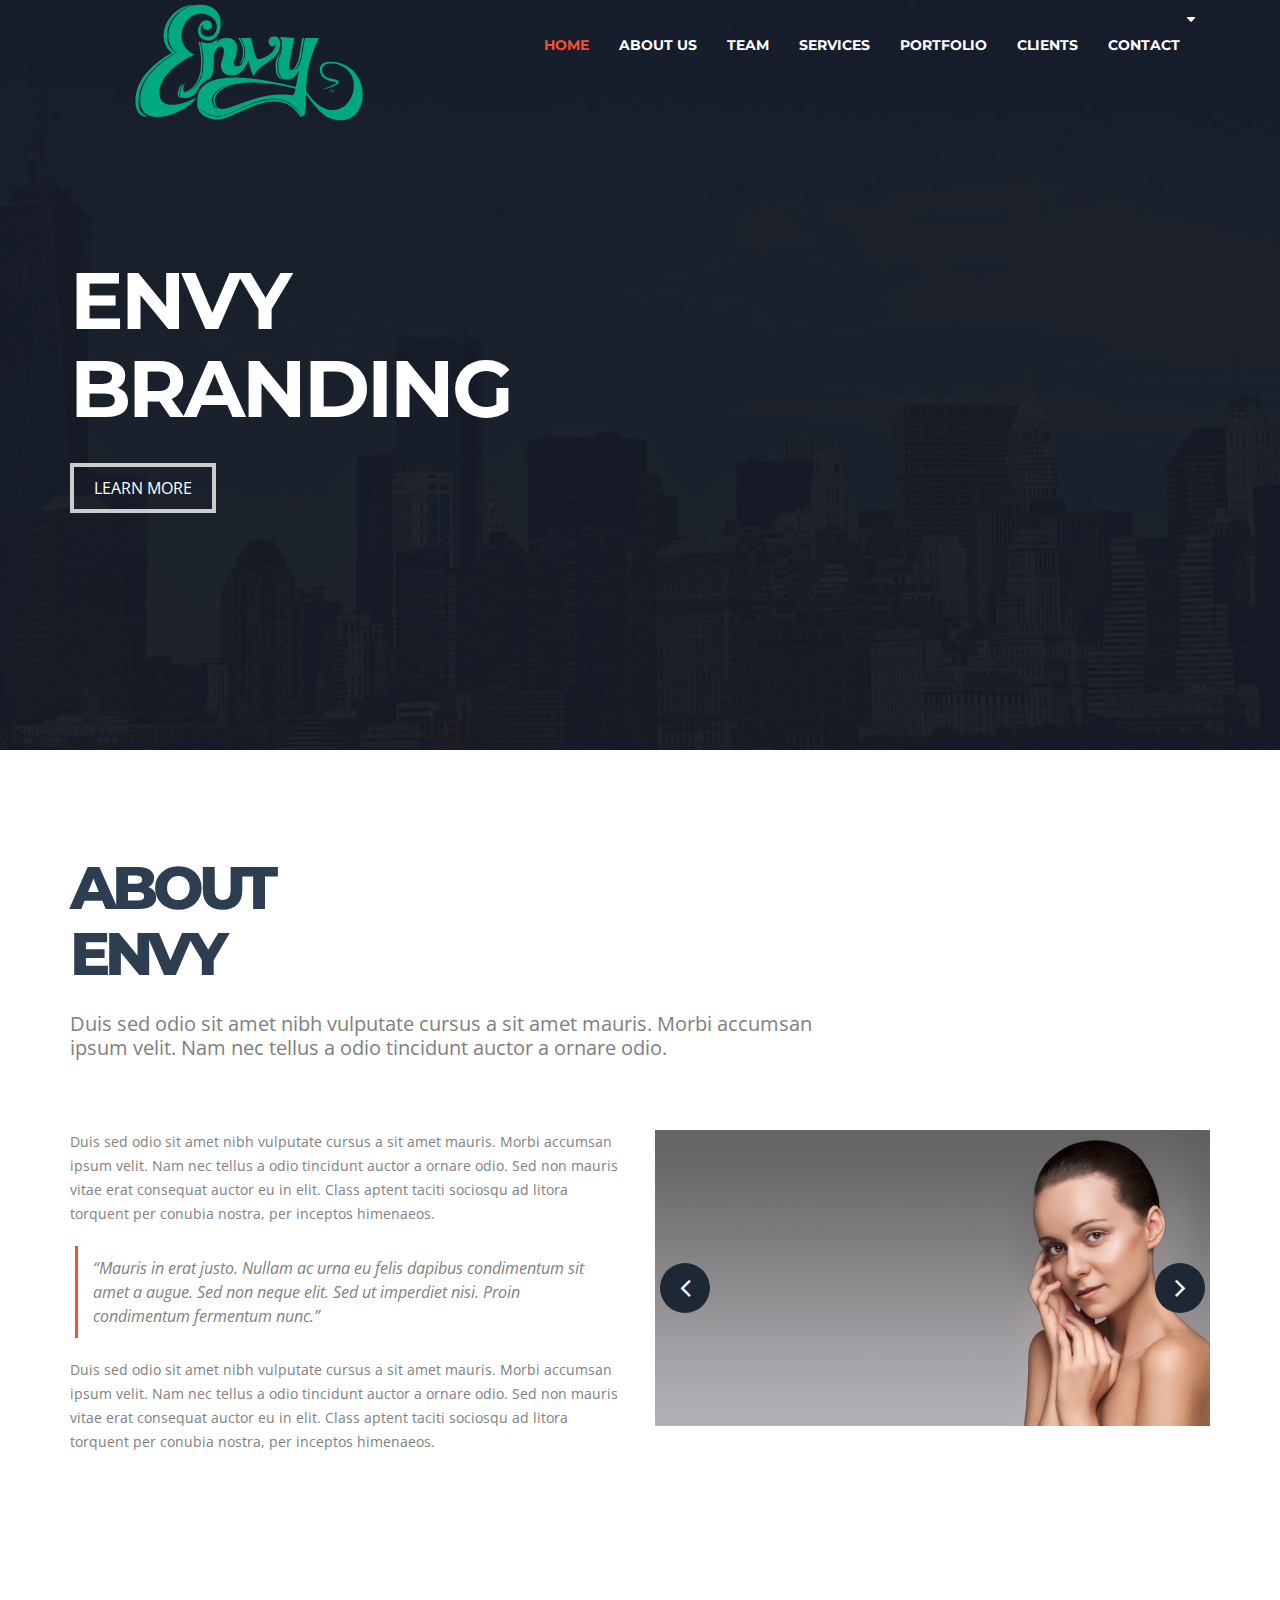
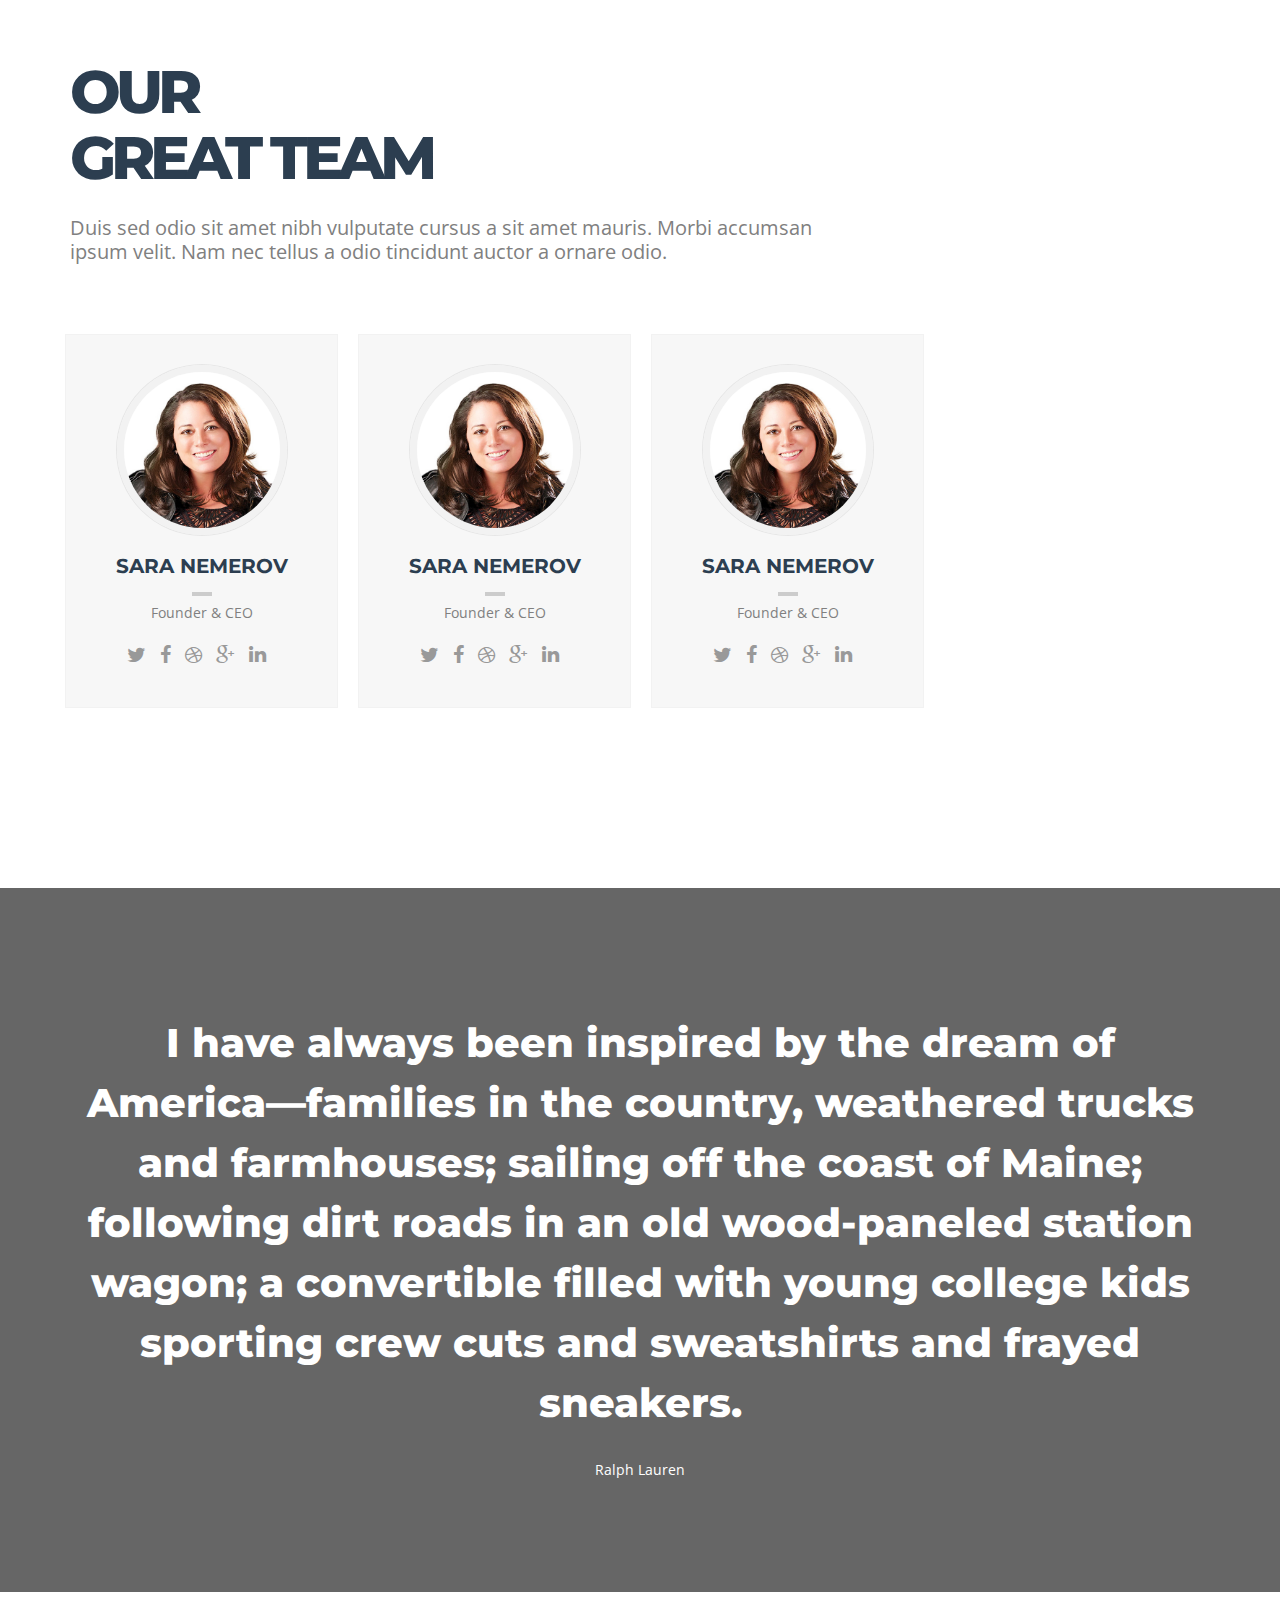
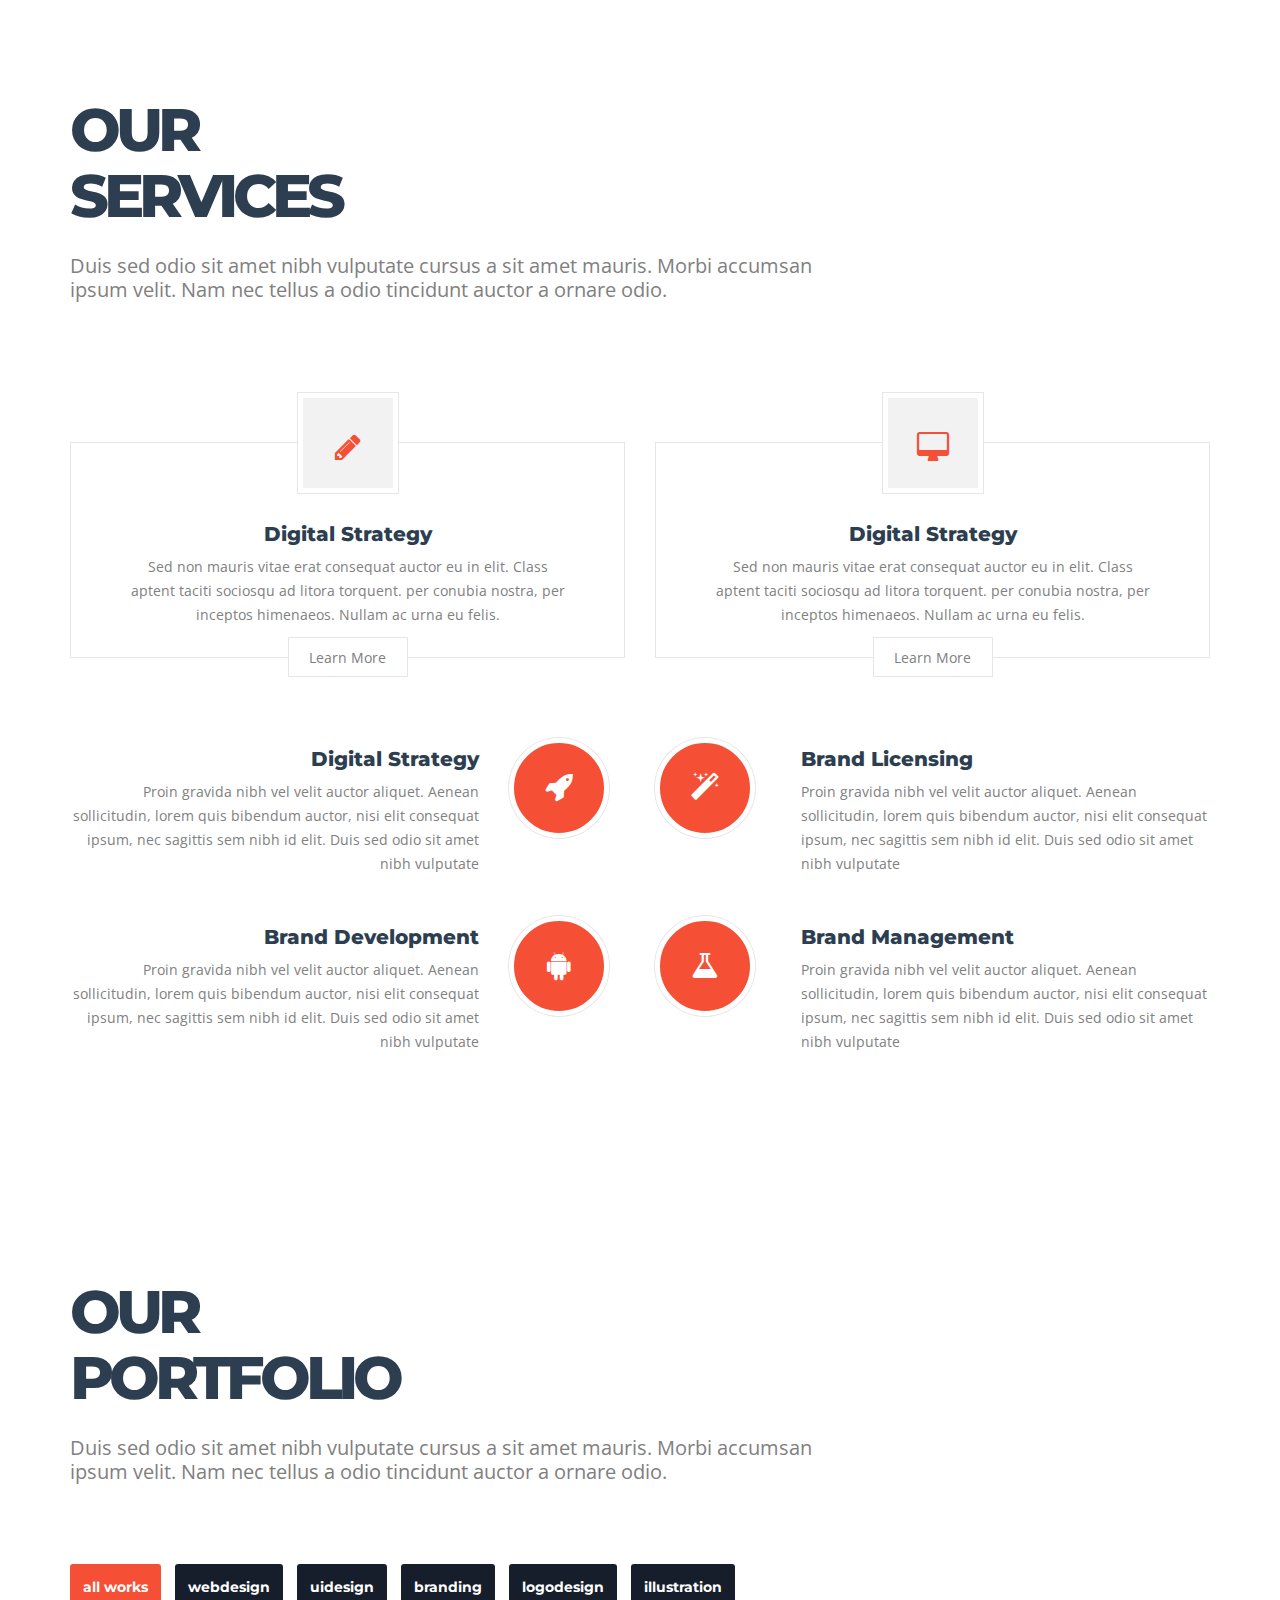
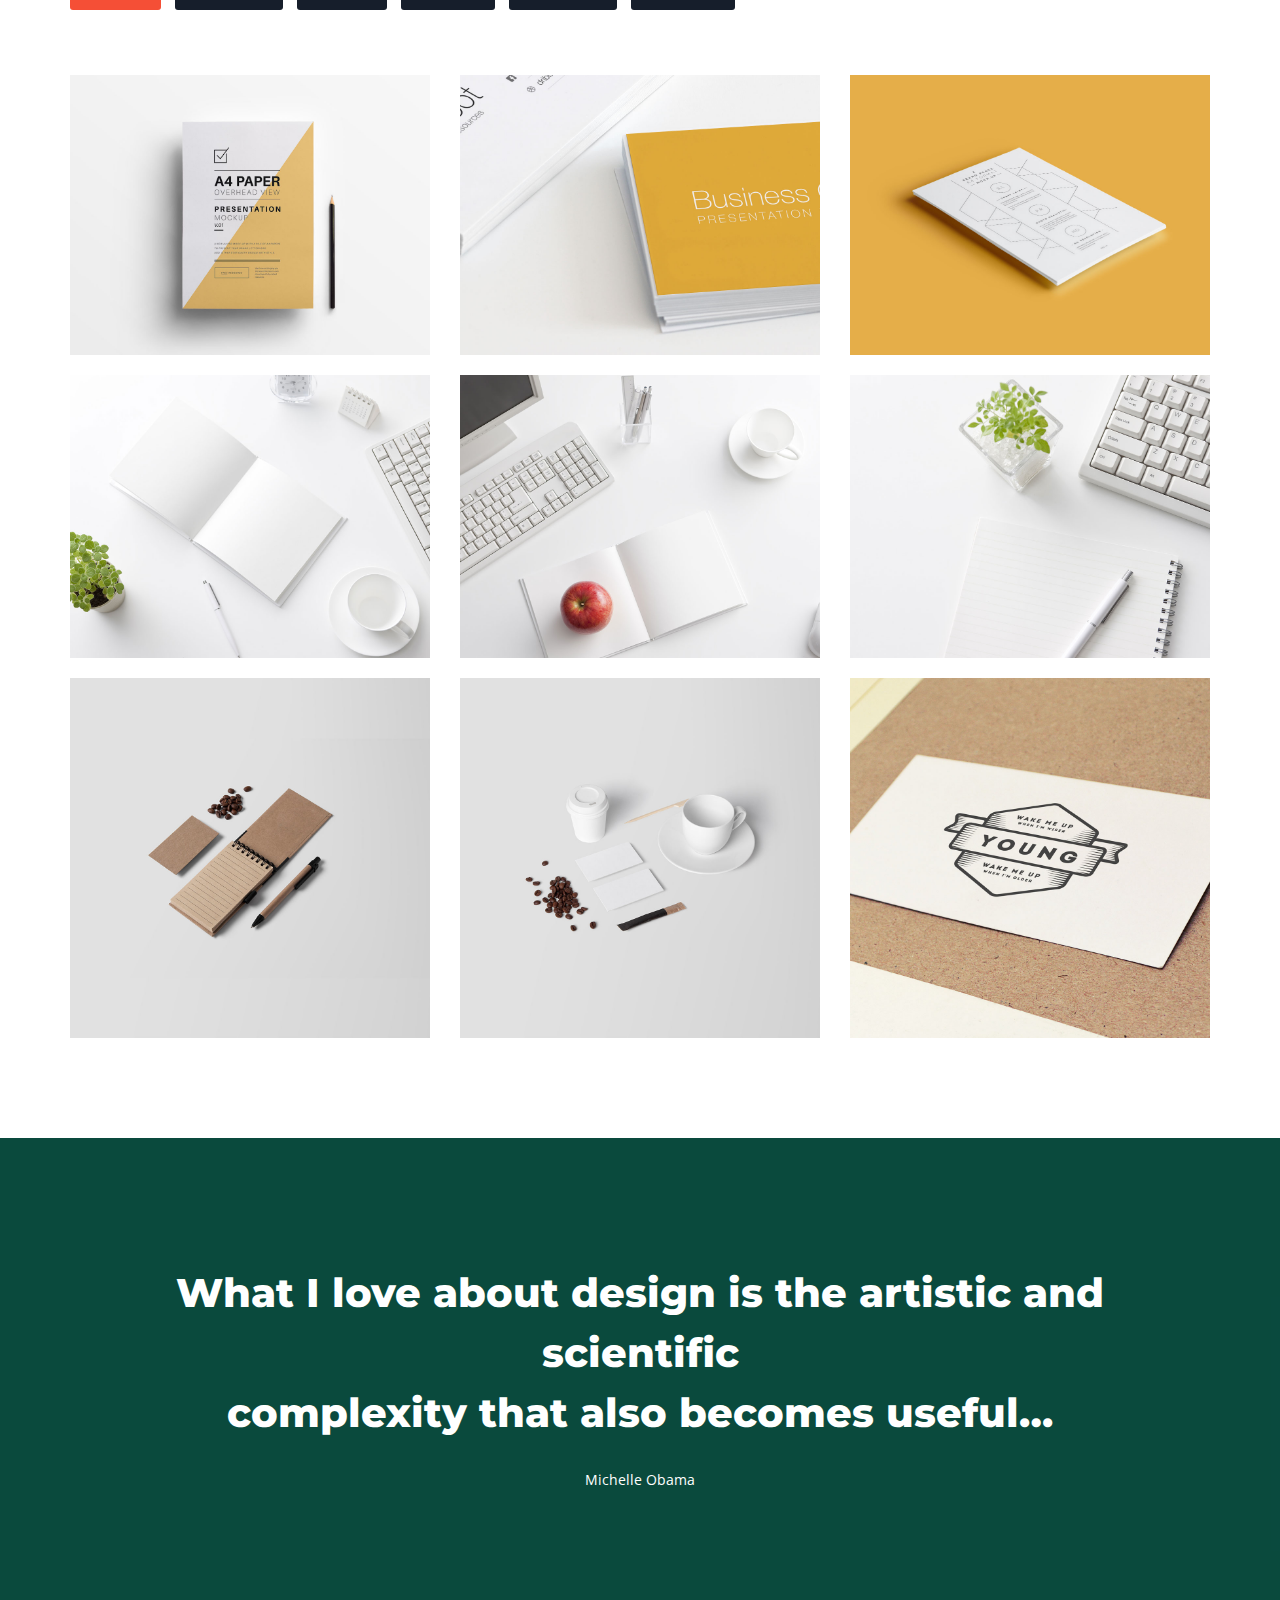
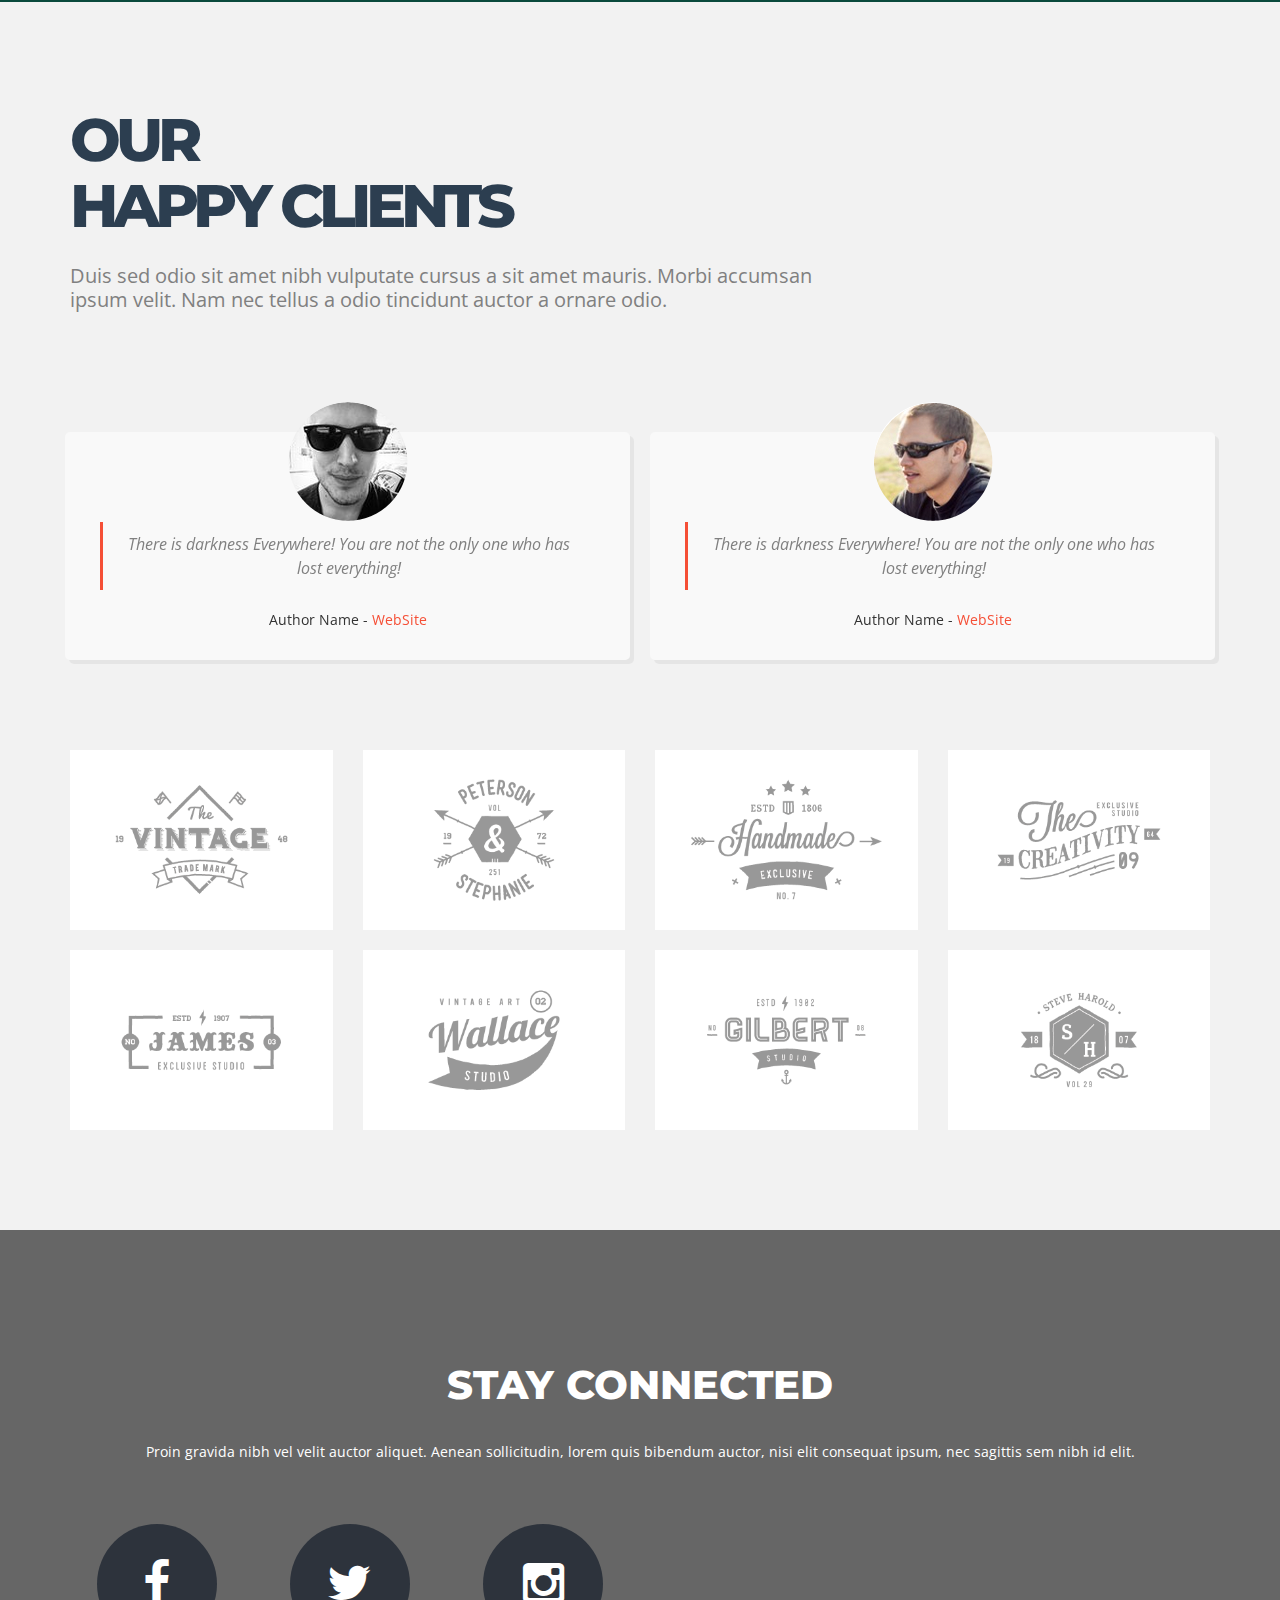
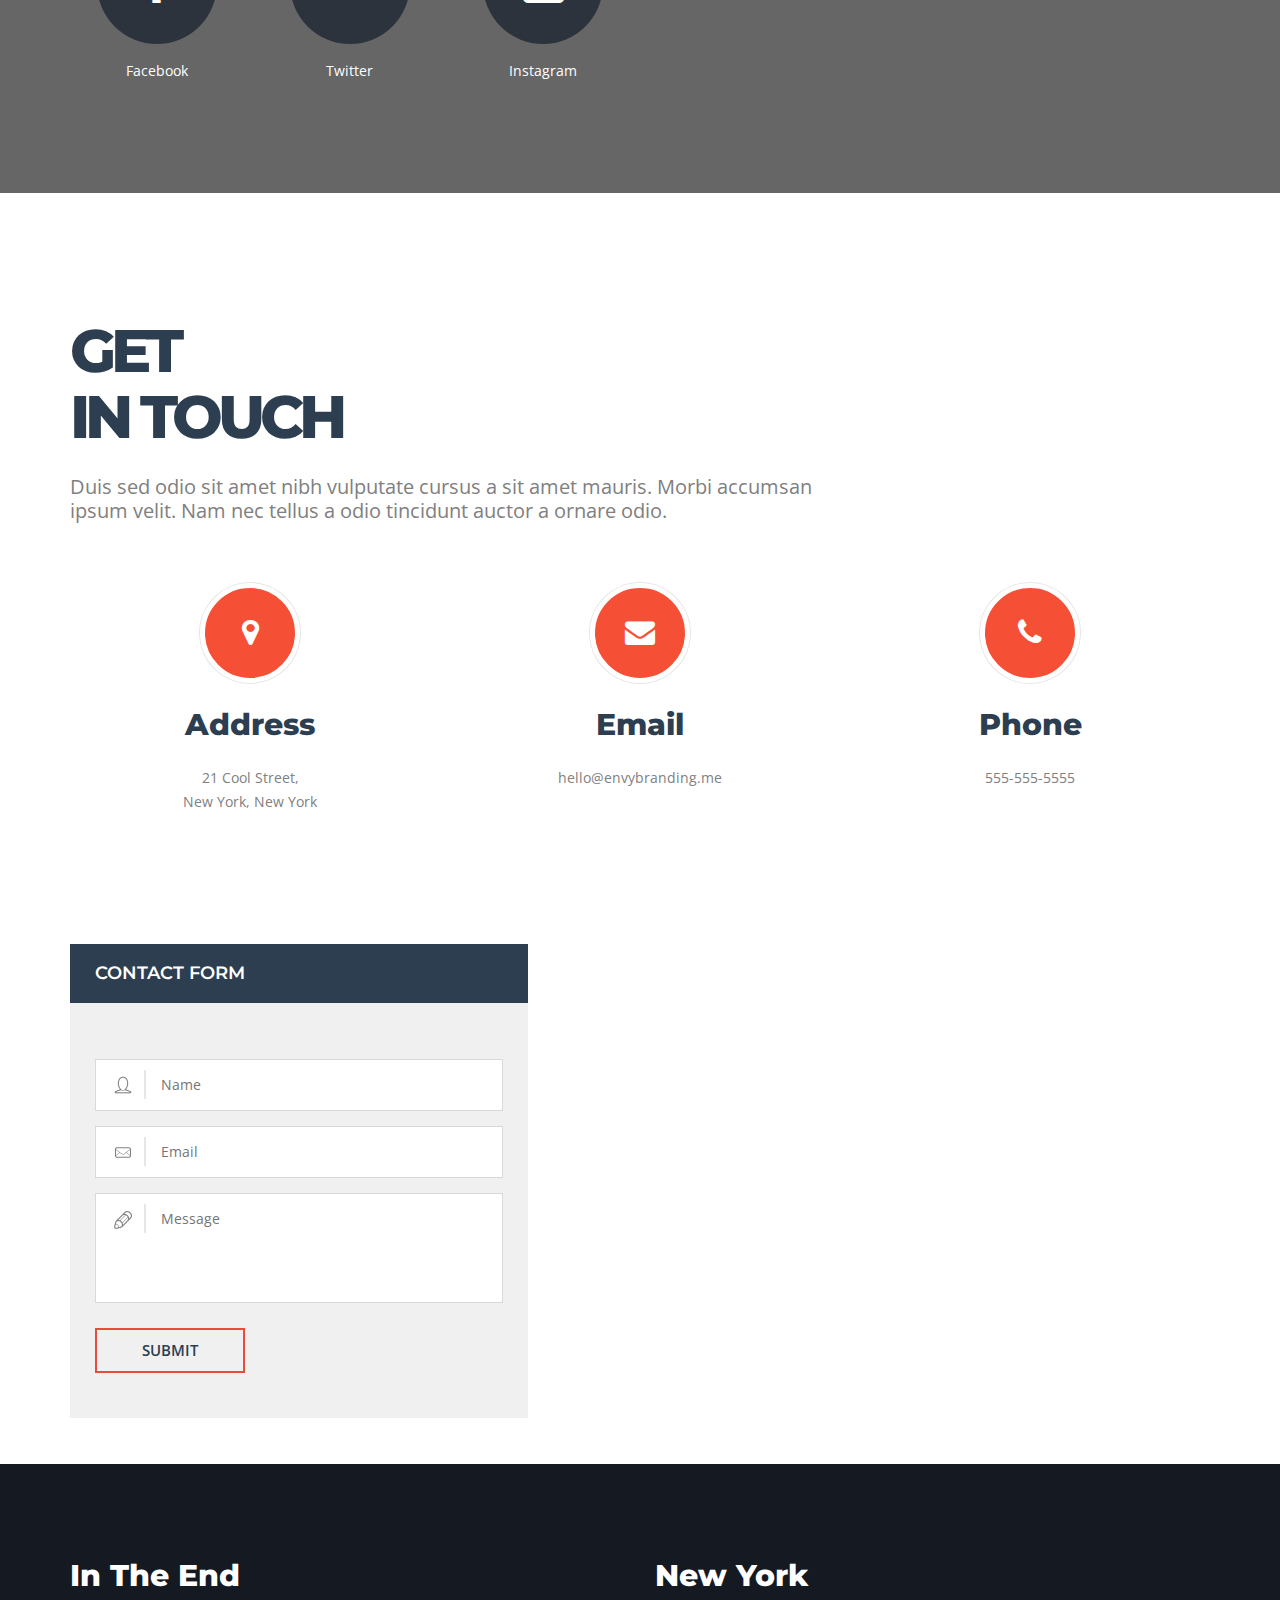
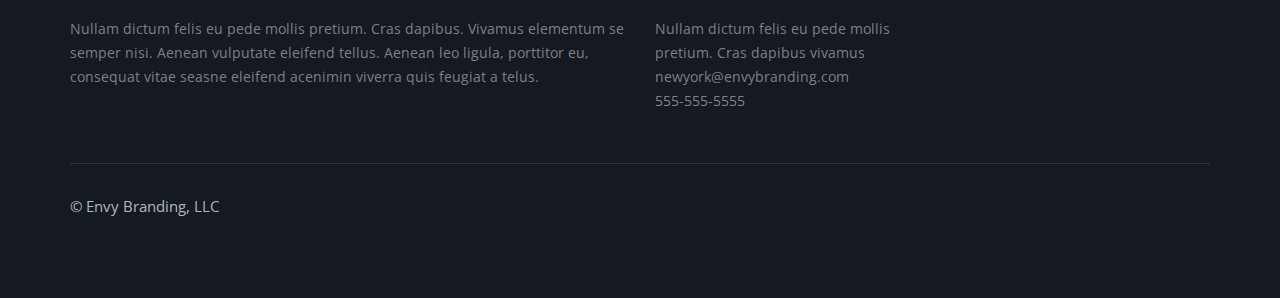
==== commit 861871d4: "deleted unneeded sections" ====
--- a/index.html
+++ b/index.html
@@ -57,11 +57,7 @@
 </head>
 <body>
 
-<!-- Preloader -->
-    <div class="mask">
-        <div class="loader"><img src="img/loading.gif" alt="preloader"></div>
-    </div>
-<!-- Preloader End-->
+
 
 
 <!-- Header -->
@@ -89,16 +85,9 @@
                         <li><a href="index.html#team" class="colapse-menu1">Team</a></li>
                         <li><a href="index.html#services" class="colapse-menu1">Services</a></li>
                         <li><a href="index.html#portfolio" class="colapse-menu1">Portfolio</a></li>                  
-                        <li><a href="index.html#blog" class="colapse-menu1">Blog</a></li>
                         <li><a href="index.html#clients" class="colapse-menu1">Clients</a></li>
                         <li><a href="index.html#contact" class="colapse-menu1">Contact</a></li>
                         <li class="menu-item-has-children">
-                            <a href="index.html#">Extra</a>
-                            <ul class="sub-menu">
-                                <li><a href="shortcodes.html">Shortcodes</a></li>
-                                <li><a href="portfolio-single.html">Portfolio Single</a></li>
-                                <li><a href="portfolio-single-slider.html">Portfolio Single Slider</a></li>
-                                <li><a href="portfolio-single-video.html">Portfolio Single video</a></li>
                             </ul><!-- /.sub-menu -->
                         </li>      
                     </ul>
@@ -168,68 +157,6 @@
 
 <!-- SECTION: About End -->
 
-
- 
-<!-- Parallax -->  
-    <section id="saparator1" class="parallax" style="background-image: url('img/parallax/2.jpg');" data-stellar-background-ratio="0.6" data-stellar-vertical-offset="20">
-        <div class="parallax-overlay-1"> 
-            <div class="container">
-
-                <div class="row">
-                    <div class="col-md-12">
-                        <h3>SOME FUN FACTS</h3>
-                        <p>Proin gravida nibh vel velit auctor aliquet. Aenean sollicitudin, lorem quis bibendum auctor, nisi elit consequat ipsum, nec sagittis sem nibh id elit.</p>
-                    </div><!-- End .col-md-12 -->
-                </div><!-- End .row -->
-
-                <!-- Status -->
-                <div class="row">
-                    <div class="col-xs-12 col-sm-6 col-md-3">
-                        <div class="status-circle" data-animation="flipInX" data-animation-delay="400" data-perc="1300">
-                            <div class="circle-container">
-                                <i class="fa fa-coffee"></i>
-                                <p class="status-number"><span class="timer">5430</span></p>
-                                <p>Cups of Coffee</p>
-                            </div><!-- End .circle-container -->
-                        </div><!-- End .status-circle -->
-                    </div><!-- End .col-xs-12 col-sm-6 -->
-
-                    <div class="col-xs-12 col-sm-6 col-md-3">
-                        <div class="status-circle" data-animation="flipInX" data-animation-delay="600" data-perc="1300">
-                            <div class="circle-container">
-                                <i class="fa fa-space-shuttle"></i>
-                                <p class="status-number"><span class="timer">1630</span></p>
-                                <p>Done Projects</p>
-                            </div><!-- End .circle-container -->
-                        </div><!-- End .status-circle -->
-                    </div><!-- End .col-xs-12 col-sm-6 -->
-
-                    <div class="col-xs-12 col-sm-6 col-md-3">
-                        <div class="status-circle" data-animation="flipInX" data-animation-delay="800" data-perc="1300">
-                            <div class="circle-container">
-                                <i class="fa fa-thumbs-o-up"></i>
-                                <p class="status-number"><span class="timer">555</span></p>
-                                <p>Happy Clients</p>
-                            </div><!-- End .circle-container -->
-                        </div><!-- End .status-circle -->
-                    </div><!-- End .col-xs-12 col-sm-6 -->
-
-                    <div class="col-xs-12 col-sm-6 col-md-3">
-                        <div class="status-circle" data-animation="flipInX" data-animation-delay="1000" data-perc="1300">
-                            <div class="circle-container">
-                                <i class="fa fa-trophy"></i>
-                                <p class="status-number"><span class="timer">99</span></p>
-                                <p>Awards Won</p>
-                            </div><!-- End .circle-container -->
-                        </div><!-- End .status-circle -->
-                    </div><!-- End .col-xs-12 col-sm-6 -->
-
-                </div><!-- End .row -->
-                <!-- End Status -->
-            </div><!-- End .container -->
-         </div><!-- End .parallax-overlay-1 -->
-    </section>
-<!-- Parallax End-->
  
 <!-- SECTION: TEAM -->
 
@@ -668,137 +595,6 @@
     </section>
 <!-- SECTION: PORTFOLIO END-->
 
-<!-- SECTION: BLOG -->
-    <section id="blog" class="section">
-        <div class="container">
-
-            <!--section header -->
-                <div class="header">
-                    <div class="row">
-                        <div class="col-xs-12" >
-                            <h2>Latest<br>Blog Posts</h2>  
-                            <p>Duis sed odio sit amet nibh vulputate cursus a sit amet mauris. Morbi accumsan ipsum velit. Nam nec tellus a odio tincidunt auctor a ornare odio.</p>                 
-                        </div><!-- End .col-xs-12 -->
-                    </div><!-- End .row -->
-                </div><!-- End .header -->
-            <!-- section header end -->
-
-            <div class="row">
-                <div class="blog-post-holder">
-
-                    <!-- Standard .masonry-post -->
-
-                        <div class="masonry-post">
-                            <div class="masonry-post-img">
-                                <img class="img-responsive" src="img/blog/blog-masonry-img.jpg" alt="">
-                            </div><!-- End .masonry-post-img -->
-
-                            <div class="masonry-post-title"><a href="index.html#"><h4>Standard blog post with image</h4></a></div>
-                            <p class="masonry-post-meta">By <a class="masonry-author">Author</a> | April 5th, 2014</p>
-                            <p class="masonry-post-content">
-                                Nullam ornare, sem in malesuada sagittis, quam sapien ornare massa, id pulvinar quam augue vel. Praesent leo orci...
-                            </p><!-- End .masonry-post-content -->
-                            <div class="masonry-post-more clearfix">
-                                <a href="index.html#" class="pull-left"><i class="fa fa-comments"></i> 3 Comments</a>
-                                <a href="index.html#" class="pull-right"><i class="fa fa-long-arrow-right"></i></a>
-                            </div><!-- End .masonry-post-more .clearfix -->
-                        </div>
-
-                    <!-- End .masonry-post -->
-
-                    <!-- Video .masonry-post -->
-                        <div class="masonry-post">
-                            <div class="masonry-post-video">
-                                <div class="video-holder">
-                                    <iframe src="https://lvl3.vimeocdn.com/video/76175542/197098856.mp4?expires=1434508515&token=07ad9adf65cd381a1ffcd" width="800" height="450" ></iframe>
-                                </div><!-- End .video-holder-->                      
-                            </div><!-- End .masonry-post-video -->
-
-                            <div class="masonry-post-title"><a href="index.html#"><h4>Standard blog post with video</h4></a></div>
-                            <p class="masonry-post-meta">By <a class="masonry-author">Author</a> | April 5th, 2014</p>
-                            <p class="masonry-post-content">
-                                    Nullam ornare, sem in malesuada sagittis, quam sapien ornare massa, id pulvinar quam augue vel. Praesent leo orci...
-                            </p><!-- End .masonry-post-content -->
-                            <div class="masonry-post-more clearfix">
-                                <a href="index.html#" class="pull-left"><i class="fa fa-comments"></i> 3 Comments</a>
-                                <a href="index.html#" class="pull-right"><i class="fa fa-long-arrow-right"></i></a>
-                            </div><!-- End .masonry-post-more .clearfix -->
-                        </div>
-                    <!-- End .masonry-post -->
-
-                    <!-- slider .masonry-post -->
-
-                        <div class="masonry-post">
-                            <div id="blog-carousel" class="owl-carousel owl-theme">
-                                <div class="item"><img class="img-responsive" src="img/slider/1.jpg" alt=""></div>
-                                <div class="item"><img class="img-responsive" src="img/slider/2.jpg" alt=""></div>
-                                <div class="item"><img class="img-responsive" src="img/slider/3.jpg" alt=""></div>
-                            </div>
-                            <div class="masonry-post-title"><a href="index.html#"><h4>Standard blog post with image</h4></a></div>
-                            <p class="masonry-post-meta">By <a class="masonry-author">Author</a> | April 5th, 2014</p>
-                            <p class="masonry-post-content">
-                                Nullam ornare, sem in malesuada sagittis, quam sapien ornare massa, id pulvinar quam augue vel. Praesent leo orci...
-                            </p><!-- End .masonry-post-content -->
-                            <div class="masonry-post-more clearfix">
-                                <a href="index.html#" class="pull-left"><i class="fa fa-comments"></i> 3 Comments</a>
-                                <a href="index.html#" class="pull-right"><i class="fa fa-long-arrow-right"></i></a>
-                            </div><!-- End .masonry-post-more .clearfix -->
-                        </div>
-
-                    <!-- End .masonry-post -->
-                    <!-- OnlyText .masonry-post -->
-                        <div class="masonry-post">
-                            <div class="masonry-post-title"><a href="index.html#"><h4>Blog post with text only</h4></a></div>
-                            <p class="masonry-post-meta">By <a class="masonry-author">Author</a> | April 5th, 2014</p>
-                            <p class="masonry-post-content">
-                                    Nullam ornare, sem in malesuada sagittis, quam sapien ornare massa, id pulvinar quam augue vel. Praesent leo orci...
-                            </p><!-- End .masonry-post-content -->
-                            <div class="masonry-post-more clearfix">
-                                <a href="index.html#" class="pull-left"><i class="fa fa-comments"></i> 3 Comments</a>
-                                <a href="index.html#" class="pull-right"><i class="fa fa-long-arrow-right"></i></a>
-                            </div><!-- End .masonry-post-more .clearfix -->
-                        </div>
-                    <!-- End .masonry-post -->
-
-
-                    <!-- Quote .masonry-post -->
-                        <div class="masonry-post quote">
-                            <a href="index.html#">
-                                <div class="post-quote">
-                                    <h2>I'm not a genius. I'm just a tremendous bundle of experience.</h2>
-                                    <P>- R. Buckminster Fuller</P>
-                                </div>
-                            </a><!-- End .masonry-post-content -->
-                        </div>
-                    <!-- End .masonry-post .quote -->
-
-
-                    <!-- Quote .masonry-post -->
-                        <div class="masonry-post quote">
-                            <a href="index.html#">
-                                <div class="post-quote">
-                                    <h2>I'm not a genius. I'm just a tremendous bundle of experience.</h2>
-                                    <P>- R. Buckminster Fuller</P>
-                                </div>
-                            </a><!-- End .masonry-post-content -->
-                        </div>
-                    <!-- End .masonry-post .quote -->
-                </div><!-- End .masonry-container -->
-            </div><!-- End .row -->
-
-            <div class="row">
-                <div class="col-xs-12">
-                    <div class="btn-masonry-container">
-                        <a href="index.html#" class="btn-masonry">More Post</a>
-                    </div><!-- End .btn-masonry-container -->
-                </div><!-- End .col-xs-12 -->
-            </div><!-- End .row -->
-
-
-        </div><!-- End .container -->
-    </section>
-<!-- SECTION: BLOG END-->
-
 <!-- Parallax -->  
     <section id="saparator5" class="parallax" style="background-color: #1AB99A;" data-stellar-background-ratio="0.6" data-stellar-vertical-offset="20">
         <div class="parallax-overlay-1"> 
@@ -979,33 +775,11 @@
                     </div><!-- End .col-xs-6 col-sm-4 .col-md-2 -->
 
                     <div class="col-xs-6 col-sm-4 col-md-2">
-                        <a href="index.html#" class="social-icon dribbble" data-animation="fadeInUp" data-animation-delay="800">
-                            <i class="fa fa-dribbble"></i>
-                        </a><!-- End .social-icon .dribbble -->
-                        <p data-animation="fadeInDown" data-animation-delay="900">Dribbble</p>
-                    </div><!-- End .col-xs-6 col-sm-4 .col-md-2 -->
-
-                    <div class="col-xs-6 col-sm-4 col-md-2">
                         <a href="index.html#" class="social-icon instagram" data-animation="fadeInDown" data-animation-delay="800">
                             <i class="fa fa-instagram"></i>
                         </a><!-- End .social-icon .instagram -->
                         <p data-animation="fadeInDown" data-animation-delay="900">Instagram</p>
                     </div><!-- End .col-xs-6 col-sm-4 .col-md-2 -->
-
-                    <div class="col-xs-6 col-sm-4 col-md-2">
-                        <a href="index.html#" class="social-icon github" data-animation="fadeInUp" data-animation-delay="800">
-                            <i class="fa fa-github"></i>
-                        </a><!-- End .social-icon .github -->
-                        <p data-animation="fadeInDown" data-animation-delay="900">Github</p>
-                    </div><!-- End .col-xs-6 col-sm-4 .col-md-2 -->
-
-                    <div class="col-xs-6 col-sm-4 col-md-2">
-                        <a href="index.html#" class="social-icon tumblr" data-animation="fadeInDown" data-animation-delay="800">
-                            <i class="fa fa-tumblr"></i>
-                        </a><!-- End .social-icon .tumblr -->
-                        <p data-animation="fadeInDown" data-animation-delay="900">Tumblr</p>
-                    </div><!-- End .col-xs-6 col-sm-4 .col-md-2 -->
-                </div><!-- End .row -->
 
             </div><!-- End .container -->
          </div><!-- End .parallax-overlay-1 -->
@@ -1034,7 +808,7 @@
                     <div class="contact-info">
                         <h4>Address</h4>
                         <P>21 Cool Street, <br>
-                           Melbourne Victoria 3000 Australia</P>
+                           New York, New York</P>
                     </div><!-- End .contact-info -->
                 </div><!-- End .col-sm-4 -->
 
@@ -1044,8 +818,7 @@
                     </div><!-- End .contact-icon -->
                     <div class="contact-info">
                         <h4>Email</h4>
-                        <P>hello@metrothemes.me<br>
-                           hello@metrothemes.me</P>
+                        <P>hello@envybranding.me</P>
                     </div><!-- End .contact-info -->
                 </div><!-- End .col-sm-4 -->
 
--- a/css/main.css
+++ b/css/main.css
@@ -608,6 +608,7 @@
   padding-top: 15px;
   margin-top: -53px;
   margin-left: 43px;
+  max-width: 100%;
 }
 
 .navbar-fixed-top, .navbar-fixed-bottom{
--- a/css/responsive.css
+++ b/css/responsive.css
@@ -170,12 +170,13 @@
   .parallax{
     background-position: center top !important;
     background-attachment: scroll !important; 
-  }      
+  }  
 
 }
 @media (max-width: 640px) { 
     .header-logo{
         margin-left: 20px;
+        max-width: 40% !important;
     }
     .home-intro h1{
         font-size: 60px;
@@ -214,7 +215,7 @@
     .client-box{
         height: 260px;
     }
-}
+
 
 @media (max-width: 375px) { 
     #fullscreen-slider .slider-captions h1{
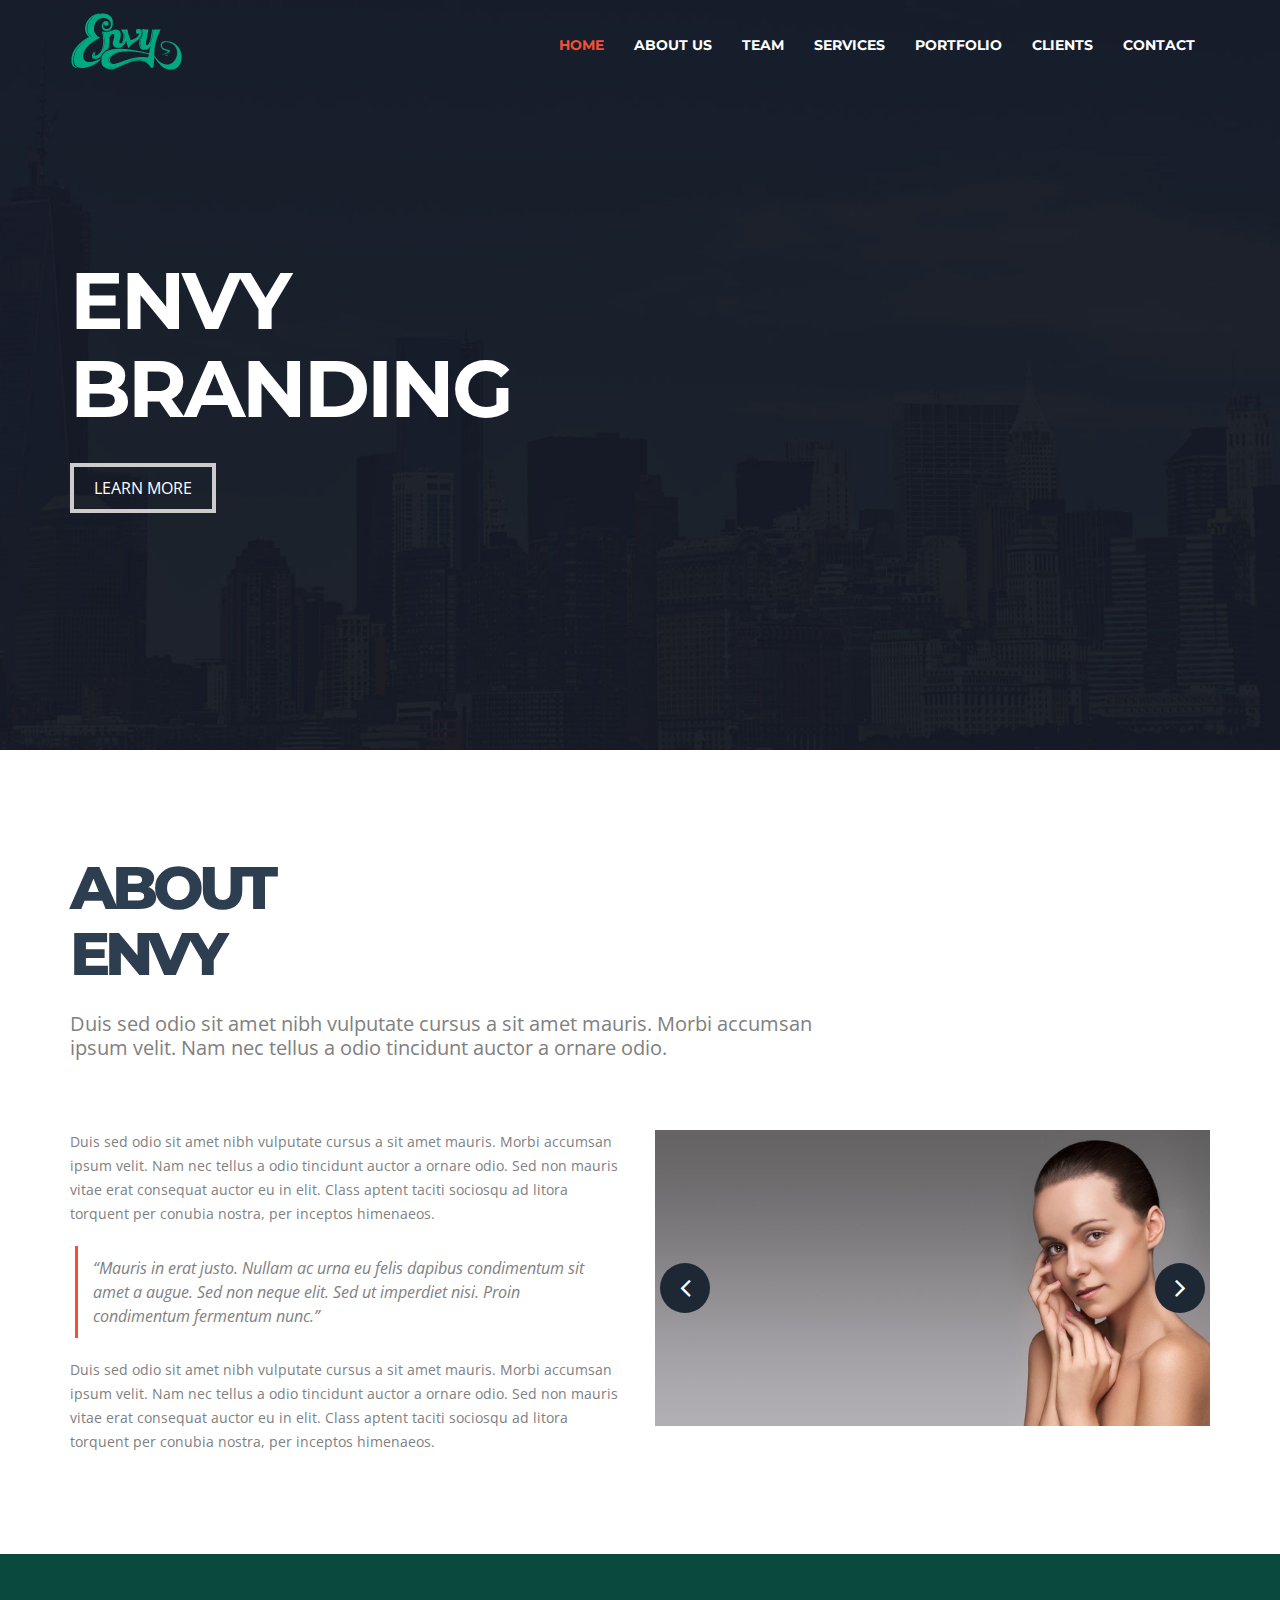
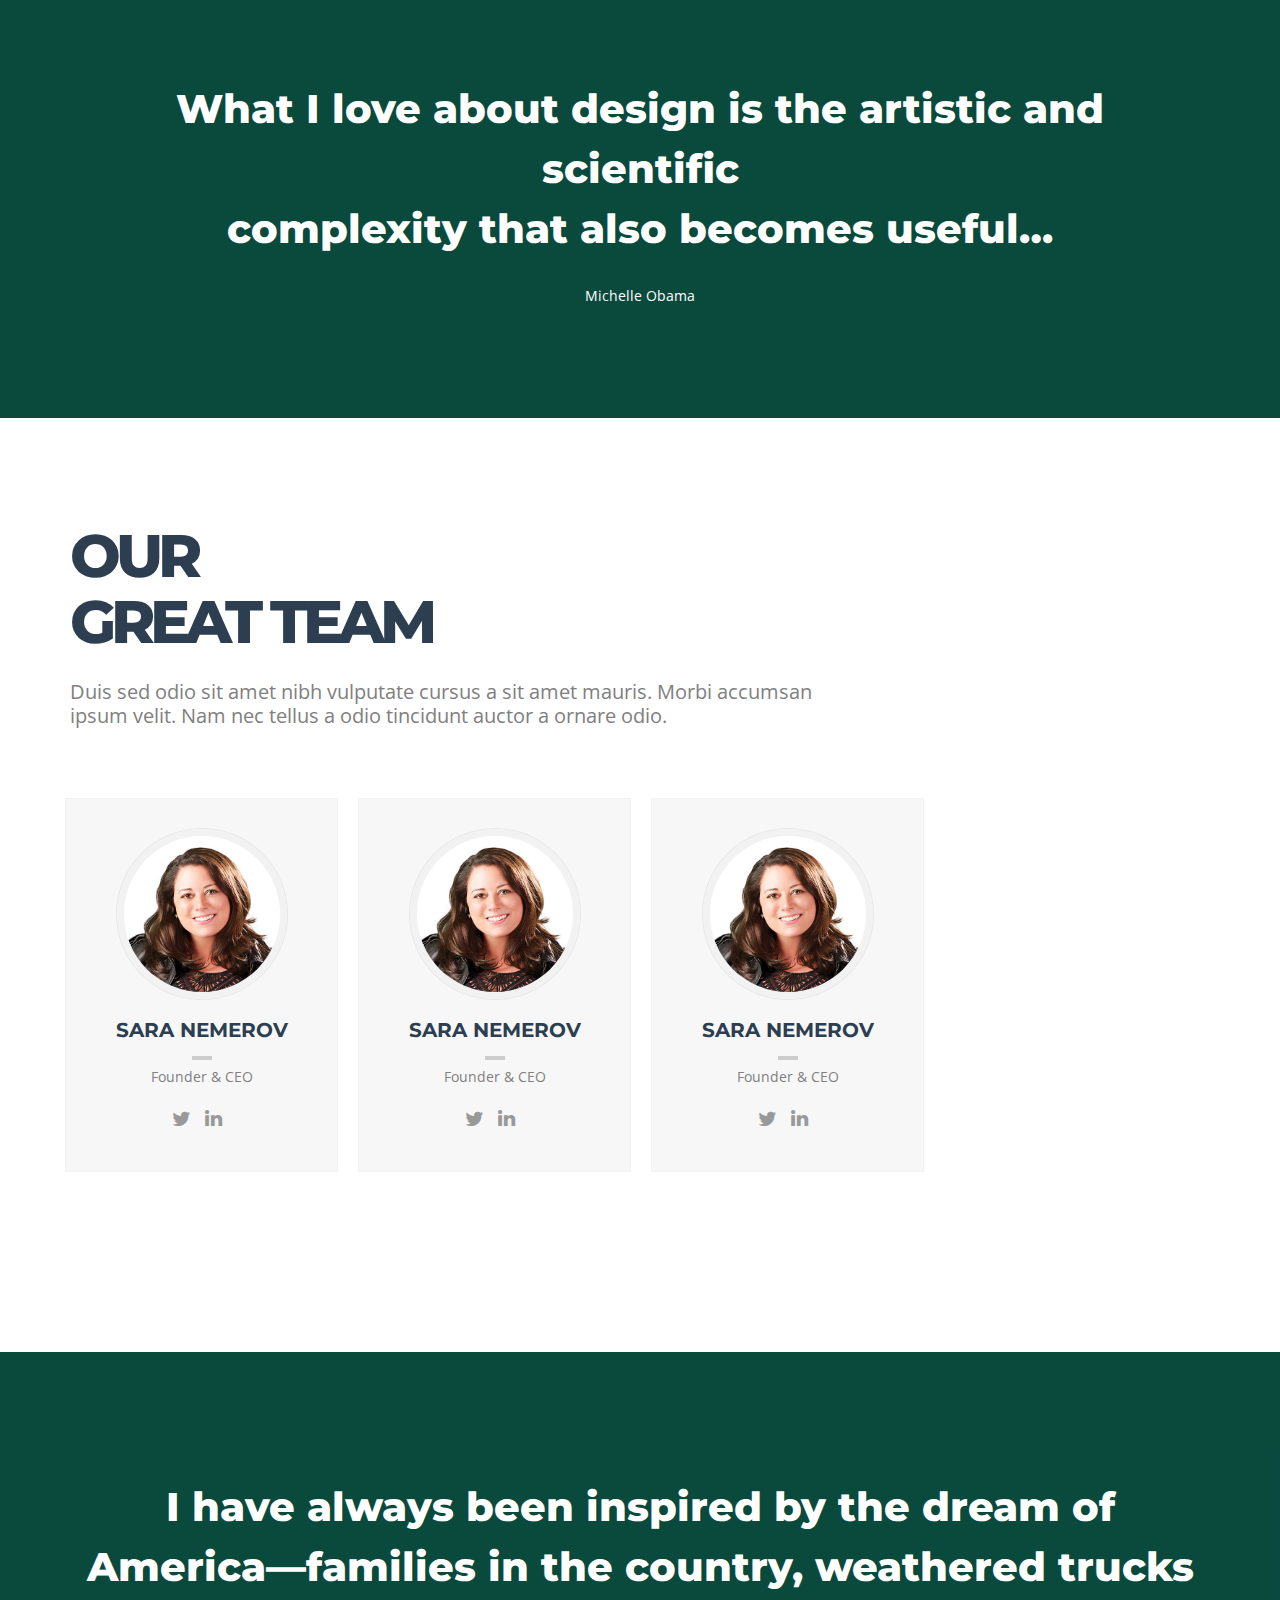
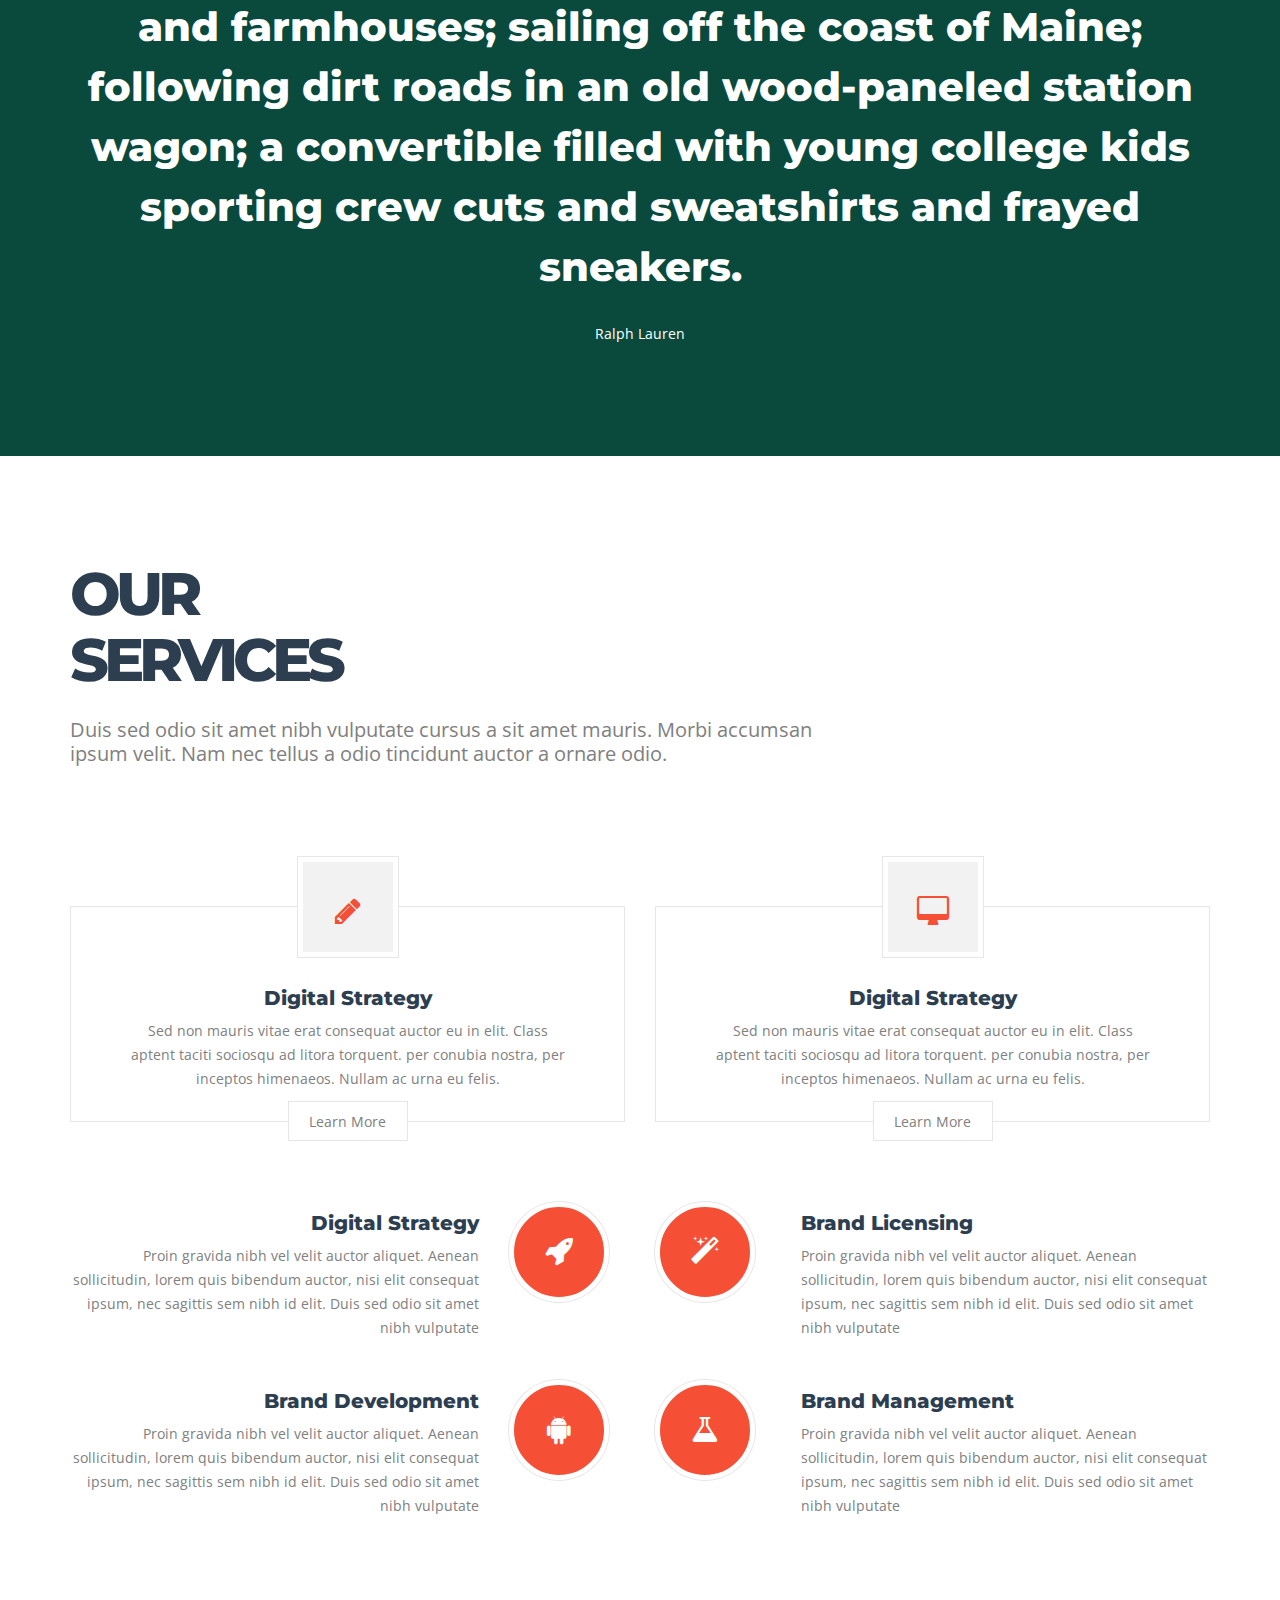
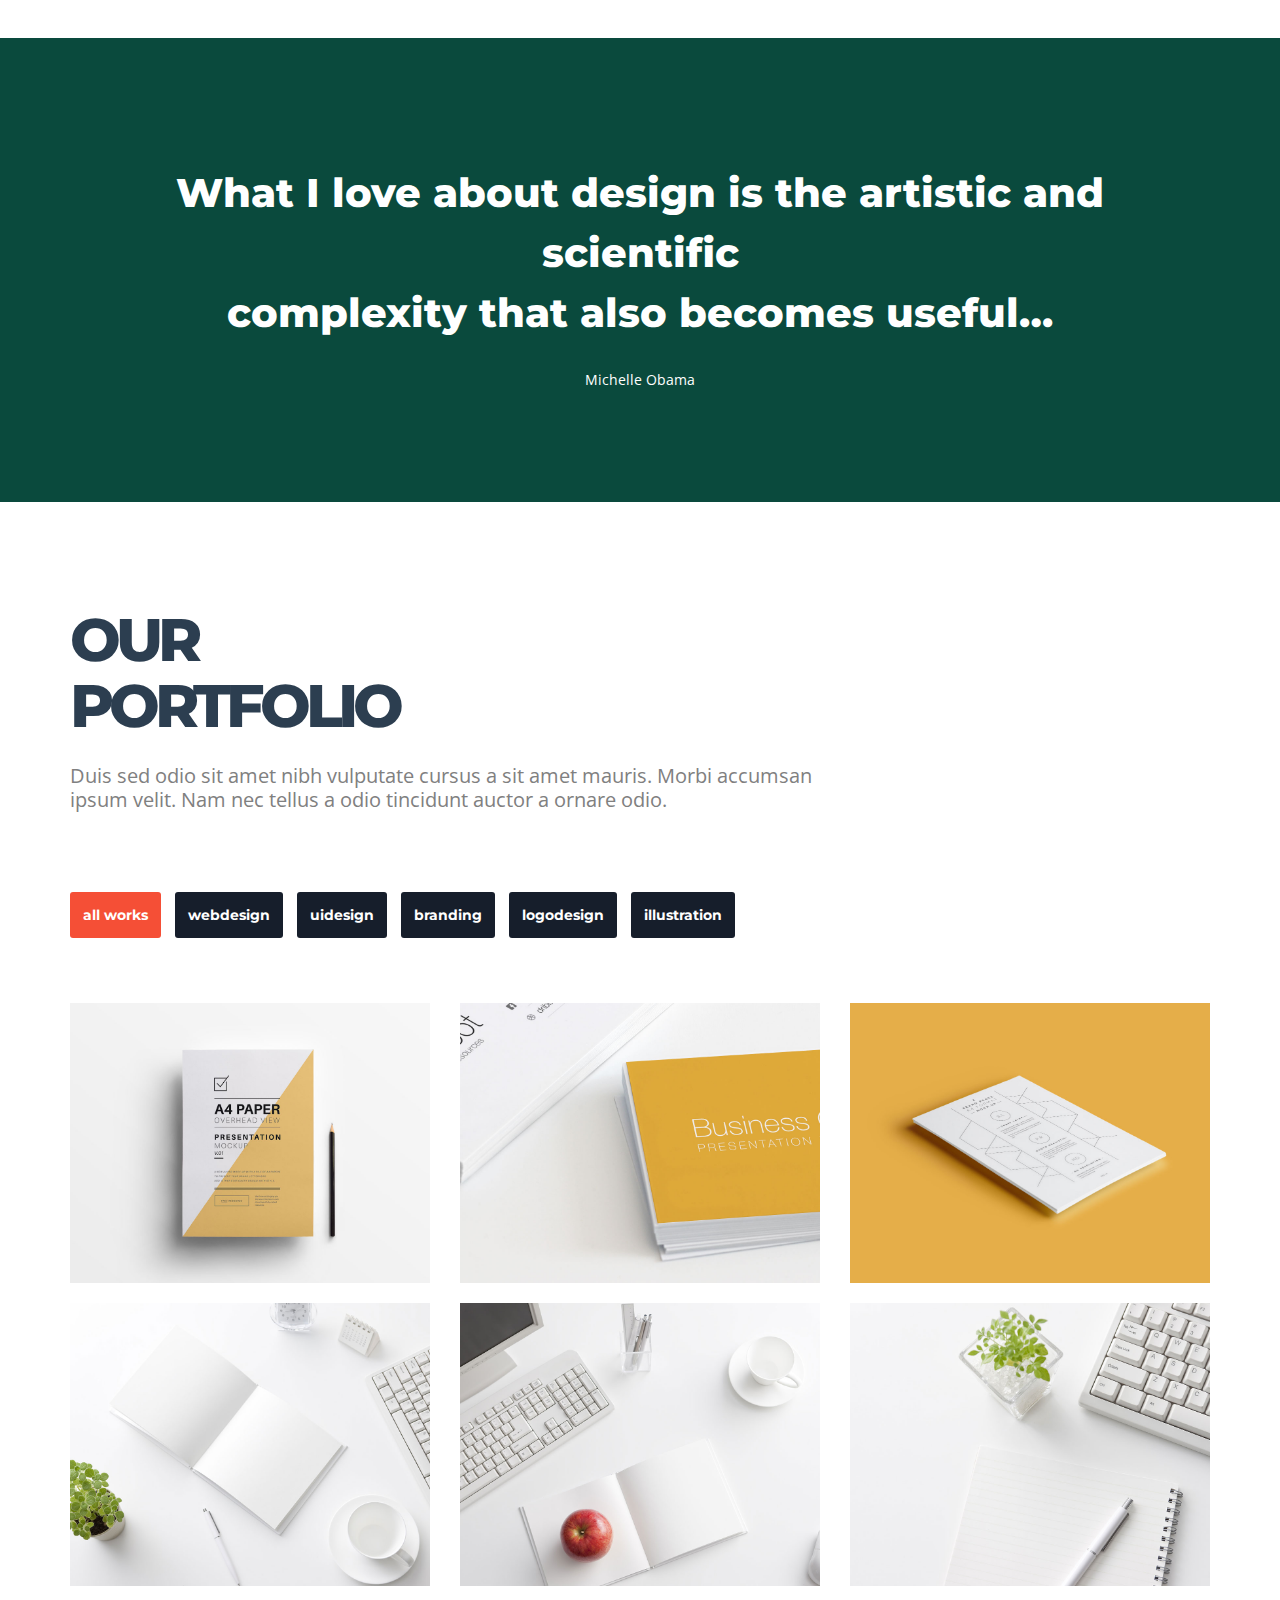
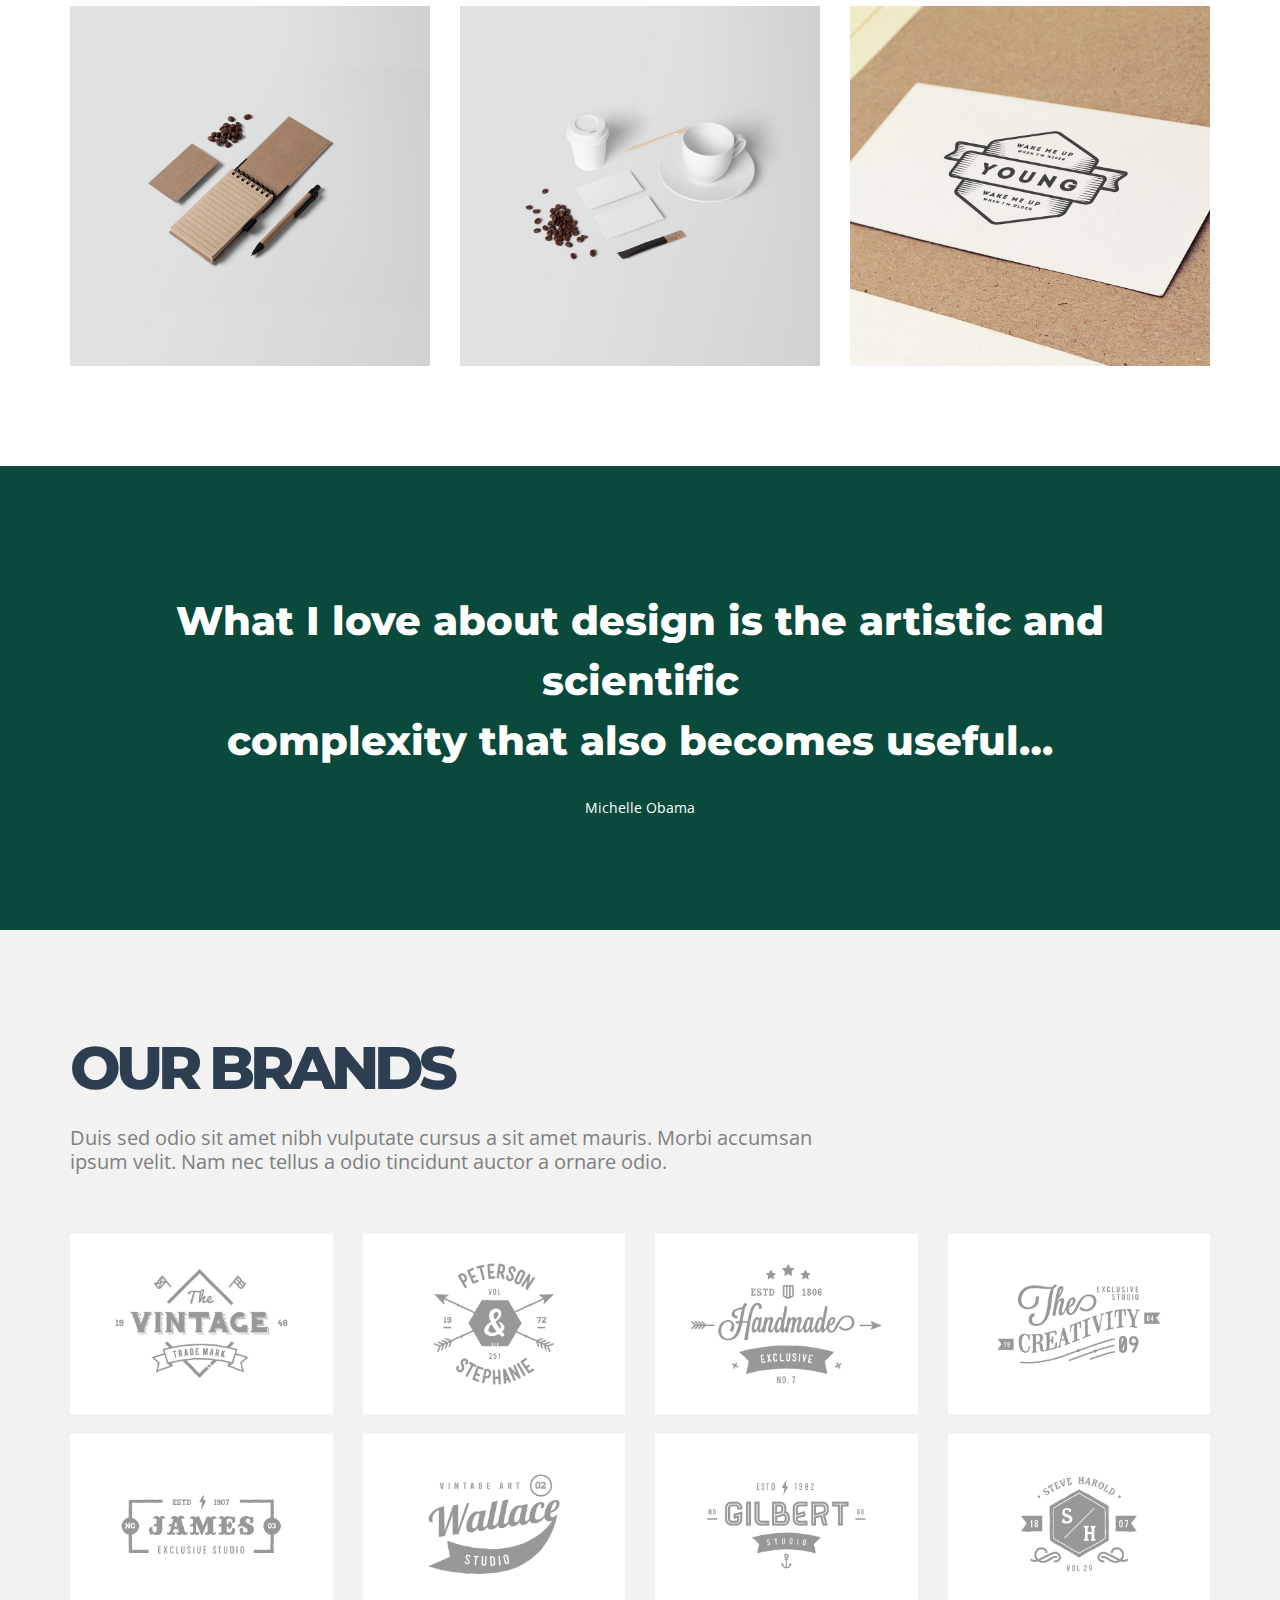
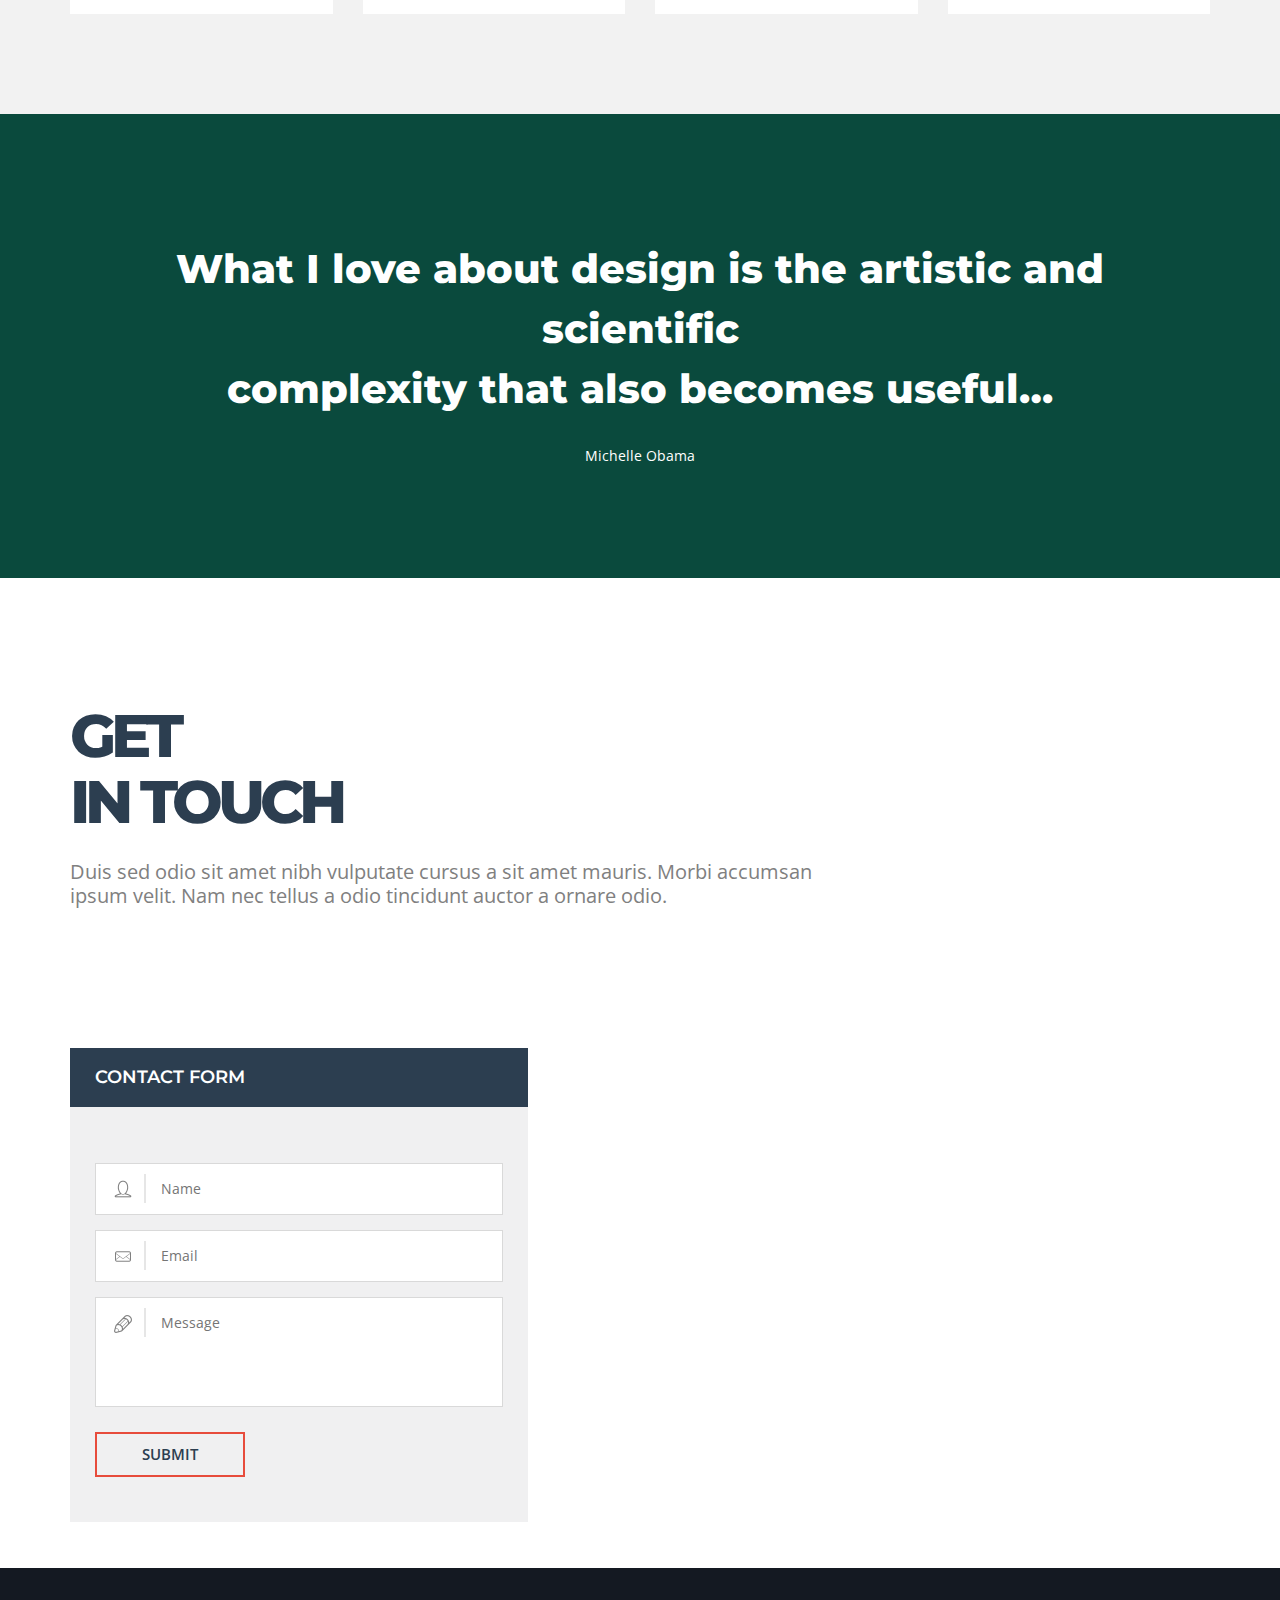
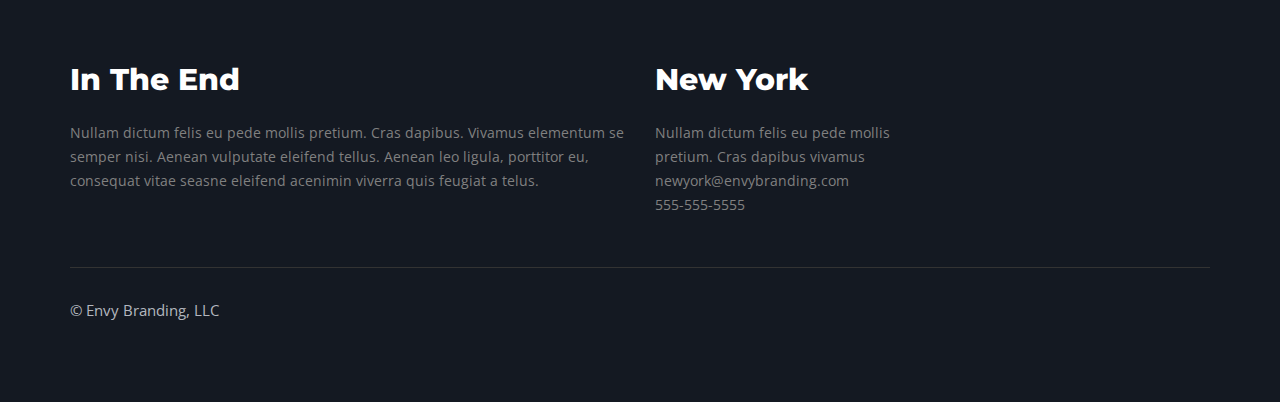
==== commit 00454efc: "logo fix, content fix" ====
--- a/index.html
+++ b/index.html
@@ -87,7 +87,6 @@
                         <li><a href="index.html#portfolio" class="colapse-menu1">Portfolio</a></li>                  
                         <li><a href="index.html#clients" class="colapse-menu1">Clients</a></li>
                         <li><a href="index.html#contact" class="colapse-menu1">Contact</a></li>
-                        <li class="menu-item-has-children">
                             </ul><!-- /.sub-menu -->
                         </li>      
                     </ul>
@@ -157,6 +156,25 @@
 
 <!-- SECTION: About End -->
 
+
+<!-- Parallax -->  
+    <section id="saparator5" class="parallax" style="background-color: #1AB99A;" data-stellar-background-ratio="0.6" data-stellar-vertical-offset="20">
+        <div class="parallax-overlay-1"> 
+            <div class="container">
+                <div class="row">
+                    <div class="col-md-12">
+                        <h3>What I love about design is the artistic and scientific<br>
+                            complexity that also becomes useful…
+                            </h3>
+                        <p>Michelle Obama</p>
+                    </div><!-- End .col-md-12 -->
+                </div><!-- End .row -->
+
+            </div><!-- End .container -->
+         </div><!-- End .parallax-overlay-1 -->
+    </section>
+<!-- Parallax End-->
+
  
 <!-- SECTION: TEAM -->
 
@@ -197,9 +215,6 @@
                             <div class="profile-social">
                                 <ul>
                                     <li><a href="index.html#"><i class="fa fa-twitter"></i></a></li>
-                                    <li><a href="index.html#"><i class="fa fa-facebook"></i></a></li>
-                                    <li><a href="index.html#"><i class="fa fa-dribbble"></i></a></li>
-                                    <li><a href="index.html#"><i class="fa fa-google-plus"></i></a></li>
                                     <li><a href="index.html#"><i class="fa fa-linkedin"></i></a></li>
                                 </ul>
                             </div><!-- End .profile-social -->
@@ -225,9 +240,6 @@
                             <div class="profile-social">
                                 <ul>
                                     <li><a href="index.html#"><i class="fa fa-twitter"></i></a></li>
-                                    <li><a href="index.html#"><i class="fa fa-facebook"></i></a></li>
-                                    <li><a href="index.html#"><i class="fa fa-dribbble"></i></a></li>
-                                    <li><a href="index.html#"><i class="fa fa-google-plus"></i></a></li>
                                     <li><a href="index.html#"><i class="fa fa-linkedin"></i></a></li>
                                 </ul>
                             </div><!-- End .profile-social -->
@@ -253,9 +265,6 @@
                             <div class="profile-social">
                                 <ul>
                                     <li><a href="index.html#"><i class="fa fa-twitter"></i></a></li>
-                                    <li><a href="index.html#"><i class="fa fa-facebook"></i></a></li>
-                                    <li><a href="index.html#"><i class="fa fa-dribbble"></i></a></li>
-                                    <li><a href="index.html#"><i class="fa fa-google-plus"></i></a></li>
                                     <li><a href="index.html#"><i class="fa fa-linkedin"></i></a></li>
                                 </ul>
                             </div><!-- End .profile-social -->
@@ -267,18 +276,17 @@
 
 <!-- SECTION: TEAM END-->
 
-
 <!-- Parallax -->  
-    <section id="saparator2" class="parallax" style="background-image: url('img/parallax/1.jpg');" data-stellar-background-ratio="0.6" data-stellar-vertical-offset="20">
+    <section id="saparator5" class="parallax" style="background-color: #1AB99A;" data-stellar-background-ratio="0.6" data-stellar-vertical-offset="20">
         <div class="parallax-overlay-1"> 
             <div class="container">
                 <div class="row">
                     <div class="col-md-12">
                         <h3>I have always been inspired by the dream of America—families in the country, weathered trucks and farmhouses; sailing off the coast of Maine; following dirt roads in an old wood-paneled station wagon; a convertible filled with young college kids sporting crew cuts and sweatshirts and frayed sneakers.</h3>
                         <p>Ralph Lauren</p>
-                        
                     </div><!-- End .col-md-12 -->
                 </div><!-- End .row -->
+
             </div><!-- End .container -->
          </div><!-- End .parallax-overlay-1 -->
     </section>
@@ -408,6 +416,24 @@
             </div><!-- End .row -->
         </div><!-- End .container -->
     </section>
+
+    <!-- Parallax -->  
+    <section id="saparator5" class="parallax" style="background-color: #1AB99A;" data-stellar-background-ratio="0.6" data-stellar-vertical-offset="20">
+        <div class="parallax-overlay-1"> 
+            <div class="container">
+                <div class="row">
+                    <div class="col-md-12">
+                        <h3>What I love about design is the artistic and scientific<br>
+                            complexity that also becomes useful…
+                            </h3>
+                        <p>Michelle Obama</p>
+                    </div><!-- End .col-md-12 -->
+                </div><!-- End .row -->
+
+            </div><!-- End .container -->
+         </div><!-- End .parallax-overlay-1 -->
+    </section>
+<!-- Parallax End-->
 
 <!-- SECTION: PORTFOLIO -->
 
@@ -622,62 +648,13 @@
                 <div class="header">
                     <div class="row">
                         <div class="col-xs-12" >
-                            <h2>Our<br>Happy Clients</h2>  
+                            <h2>Our Brands</h2>  
                             <p>Duis sed odio sit amet nibh vulputate cursus a sit amet mauris. Morbi accumsan ipsum velit. Nam nec tellus a odio tincidunt auctor a ornare odio.</p>                 
                         </div><!-- End .col-xs-12 -->
                     </div><!-- End .row -->
                 </div><!-- End .header -->
             <!-- section header end -->
 
-            <!-- Clients Testimonials -->
-
-                <div class="row">
-                    <div id="testimonials"  class="owl-carousel owl-theme">
-
-                        <div class="item">
-                                <div class="box testimonials">
-                                    <img src="img/testimonials/1.png" alt="">
-                                            <blockquote>
-                                            <p>There is darkness Everywhere! You are not the only one who has lost everything!</p>
-                                            </blockquote>
-                                            <div class="author">Author Name - <a href="">WebSite</a></div>
-                                </div>
-                        </div><!-- End Single .item -->  
-
-                        <div class="item">
-                                <div class="box testimonials">
-                                    <img src="img/testimonials/2.png" alt="">
-                                            <blockquote>
-                                            <p>There is darkness Everywhere! You are not the only one who has lost everything!</p>
-                                            </blockquote>
-                                            <div class="author">Author Name - <a href="">WebSite</a></div>
-                                </div>
-                        </div><!-- End Single .item -->    
-
-                        <div class="item">
-                                <div class="box testimonials">
-                                    <img src="img/testimonials/3.png" alt="">
-                                            <blockquote>
-                                            <p>There is darkness Everywhere! You are not the only one who has lost everything!</p>
-                                            </blockquote>
-                                            <div class="author">Author Name - <a href="">WebSite</a></div>
-                                </div>
-                        </div><!-- End Single .item -->    
-
-                         <div class="item">
-                                <div class="box testimonials">
-                                    <img src="img/testimonials/1.png" alt="">
-                                            <blockquote>
-                                            <p>There is darkness Everywhere! You are not the only one who has lost everything!</p>
-                                            </blockquote>
-                                            <div class="author">Author Name - <a href="">WebSite</a></div>
-                                </div>
-                        </div><!-- End Single .item -->                                                   
-
-                    </div><!-- End #testimonials -->  
-                </div><!-- End .row -->
-
-            <!-- Clients Testimonials end-->
 
             <div class="row">
                 <div class="col-xs-12 col-sm-6 col-md-3">
@@ -748,43 +725,25 @@
         </div><!-- End .container -->
     </section>
 <!-- SECTION: CLIENTS END-->
+
 <!-- Parallax -->  
-    <section id="saparator4" class="parallax" style="background-image: url('img/parallax/5.jpg');" data-stellar-background-ratio="0.6" data-stellar-vertical-offset="20">
+    <section id="saparator5" class="parallax" style="background-color: #1AB99A;" data-stellar-background-ratio="0.6" data-stellar-vertical-offset="20">
         <div class="parallax-overlay-1"> 
             <div class="container">
                 <div class="row">
-                    <div class="col-xs-12">
-                        <h3>STAY CONNECTED</h3>
-                        <p>Proin gravida nibh vel velit auctor aliquet. Aenean sollicitudin, lorem quis bibendum auctor, nisi elit consequat ipsum, nec sagittis sem nibh id elit.</p>
-                    </div><!-- End .col-xs-12 -->
+                    <div class="col-md-12">
+                        <h3>What I love about design is the artistic and scientific<br>
+                            complexity that also becomes useful…
+                            </h3>
+                        <p>Michelle Obama</p>
+                    </div><!-- End .col-md-12 -->
                 </div><!-- End .row -->
-
-                <div class="row">
-                    <div class="col-xs-6 col-sm-4 col-md-2">
-                        <a href="index.html#" class="social-icon facebook" data-animation="fadeInUp" data-animation-delay="800">
-                            <i class="fa fa-facebook"></i>
-                        </a><!-- End .social-icon .facebook -->
-                        <p data-animation="fadeInDown" data-animation-delay="900">Facebook</p>
-                    </div><!-- End .col-xs-6 col-sm-4 .col-md-2 -->
-
-                    <div class="col-xs-6 col-sm-4 col-md-2">
-                        <a href="index.html#" class="social-icon twitter" data-animation="fadeInDown" data-animation-delay="800">
-                            <i class="fa fa-twitter"></i>
-                        </a><!-- End .social-icon .twitter -->
-                        <p data-animation="fadeInDown" data-animation-delay="900">Twitter</p>
-                    </div><!-- End .col-xs-6 col-sm-4 .col-md-2 -->
-
-                    <div class="col-xs-6 col-sm-4 col-md-2">
-                        <a href="index.html#" class="social-icon instagram" data-animation="fadeInDown" data-animation-delay="800">
-                            <i class="fa fa-instagram"></i>
-                        </a><!-- End .social-icon .instagram -->
-                        <p data-animation="fadeInDown" data-animation-delay="900">Instagram</p>
-                    </div><!-- End .col-xs-6 col-sm-4 .col-md-2 -->
 
             </div><!-- End .container -->
          </div><!-- End .parallax-overlay-1 -->
     </section>
 <!-- Parallax End-->
+
 <!-- SECTION: CONTACT-->
     <section id="contact" class="section contact">
         <div class="container">
@@ -801,34 +760,8 @@
 
             <div class="row">
 
-                <div class="col-sm-4">
-                    <div class="contact-icon">
-                        <i class="fa fa-map-marker"></i>
                     </div><!-- End .contact-icon -->
-                    <div class="contact-info">
-                        <h4>Address</h4>
-                        <P>21 Cool Street, <br>
-                           New York, New York</P>
-                    </div><!-- End .contact-info -->
-                </div><!-- End .col-sm-4 -->
-
-                <div class="col-sm-4">
-                    <div class="contact-icon">
-                        <i class="fa fa-envelope"></i>
-                    </div><!-- End .contact-icon -->
-                    <div class="contact-info">
-                        <h4>Email</h4>
-                        <P>hello@envybranding.me</P>
-                    </div><!-- End .contact-info -->
-                </div><!-- End .col-sm-4 -->
-
-                <div class="col-sm-4">
-                    <div class="contact-icon">
-                        <i class="fa fa-phone"></i>
-                    </div><!-- End .contact-icon -->
-                    <div class="contact-info">
-                        <h4>Phone</h4>
-                        <P>555-555-5555</P>
+            
                     </div><!-- End .contact-info -->
                 </div><!-- End .col-sm-4 -->
 
--- a/css/main.css
+++ b/css/main.css
@@ -59,10 +59,10 @@
 
 /* 1 - Imported Stylesheets 
 ------------------------------------------------------------------------*/   
-@import url("bootstrap.min.css"); 					  	/* Bootstrap 1170 Grid */
-@import url("font-awesome-4.1.0/font-awesome.min.css");	/* Font Awesome Icons */
-@import url("animate.min.css");							/* All CSS3 Animations */
-@import url("javascript.css");							/* Javascript Styles */
+@import url(bootstrap.min.css);               /* Bootstrap 1170 Grid */
+@import url(font-awesome-4.1.0/font-awesome.min.css); /* Font Awesome Icons */
+@import url(animate.min.css);             /* All CSS3 Animations */
+@import url(javascript.css);              /* Javascript Styles */
 
 
 
@@ -74,7 +74,7 @@
 /* 2.1 - Typography
 ------------------------------------------------------------------------*/
 body {
-	font-family: 'Open Sans', sans-serif;
+  font-family: 'Open Sans', sans-serif;
 }
 h1 a, h2 a, h3 a, h4 a, h5 a, h6 a { 
     font-weight: inherit;
@@ -84,29 +84,29 @@
     font-family: 'Montserrat', sans-serif;
      }    
 h1 { 
-	font-size: 72px; 
-	letter-spacing: -3px; 
-	font-weight: 800; 
-	margin: 25px 0;
+  font-size: 72px; 
+  letter-spacing: -3px; 
+  font-weight: 800; 
+  margin: 25px 0;
 }
 
 h2 { 
-	font-size: 60px;    
-	font-weight: 800; 
-	margin: 25px 0; 
+  font-size: 60px;    
+  font-weight: 800; 
+  margin: 25px 0; 
 }
 
 h3 { 
-	font-size: 40px; 
-	line-height: 60px; 
-	margin: 25px 0;
-	font-weight: 800;
+  font-size: 40px; 
+  line-height: 60px; 
+  margin: 25px 0;
+  font-weight: 800;
 }
 
 h4 { 
-	font-size: 30px;  
-	margin: 25px 0;
-	font-weight: 800;
+  font-size: 30px;  
+  margin: 25px 0;
+  font-weight: 800;
 
 }
 
@@ -498,24 +498,24 @@
 ------------------------------------------------------------------------*/
 input,
 textarea {
-	display: block;
-	width: 100%;
-	border: 1px solid #d9d9d9;
-	color: #808080;
-	font-size: 14px;
-	padding: 15px 25px 13px 25px;
-	margin-bottom: 15px;
-
-	-webkit-transition: opacity .5s;
-	-moz-transition: 	opacity .5s;
-	-ms-transition: 	opacity .5s;
-	-o-transition: 		opacity .5s;
-	transition: 		opacity .5s;
+  display: block;
+  width: 100%;
+  border: 1px solid #d9d9d9;
+  color: #808080;
+  font-size: 14px;
+  padding: 15px 25px 13px 25px;
+  margin-bottom: 15px;
+
+  -webkit-transition: opacity .5s;
+  -moz-transition:  opacity .5s;
+  -ms-transition:   opacity .5s;
+  -o-transition:    opacity .5s;
+  transition:     opacity .5s;
 }
 
 textarea {
-	height: 110px;
-	resize: none;
+  height: 110px;
+  resize: none;
 }
 
 /* on fouces */
@@ -527,10 +527,10 @@
 input:focus::-webkit-input-placeholder,
 textarea:focus::-webkit-input-placeholder {
     -webkit-transition: opacity .5s;
-	-moz-transition: 	opacity .5s;
-	-ms-transition: 	opacity .5s;
-	-o-transition: 		opacity .5s;
-	transition: 		opacity .5s;
+  -moz-transition:  opacity .5s;
+  -ms-transition:   opacity .5s;
+  -o-transition:    opacity .5s;
+  transition:     opacity .5s;
 }
 
 input:focus::-webkit-input-placeholder,
@@ -603,12 +603,9 @@
 /* 5.1 - logo
 ------------------------------------------------------------------------*/
 .header-logo {
-  position: relative;
-  display: inline-block;
-  padding-top: 15px;
-  margin-top: -53px;
-  margin-left: 43px;
-  max-width: 100%;
+    position: relative;
+    display: inline-block;
+    padding-top: 2px;
 }
 
 .navbar-fixed-top, .navbar-fixed-bottom{
@@ -819,21 +816,21 @@
     color: #fff;
 }
 .home-intro {
-	position: absolute;
-	top: 0;
-	left: 0;
-	width: 100%;
-	height: 100%;
-	display: table;
+  position: absolute;
+  top: 0;
+  left: 0;
+  width: 100%;
+  height: 100%;
+  display: table;
 }
 .intro-align {
     text-align: left;
-	margin: auto;
-	display: table-cell;
-	vertical-align: middle;
+  margin: auto;
+  display: table-cell;
+  vertical-align: middle;
 }
 .home-intro h1 {
-	color: #fff;
+  color: #fff;
     text-transform: uppercase;
     font-size: 80px;
     font-weight: 700;
@@ -978,129 +975,129 @@
 ------------------------------------------------------------------------*/
 .about p,
 .about blockquote {
-	margin-bottom: 20px;
+  margin-bottom: 20px;
 }
 
 .about-slider {
-	position: relative;
+  position: relative;
 }
 
 .about-slider .owl-prev {
-	position: absolute;
-	top: 45%;
-	left: 5px;
-	background-color: #1d2834;
-	width: 50px;
-	height: 50px;
-	text-align: center;
-
-	-webkit-border-radius: 50px;
-	-moz-border-radius:    50px;
-	-ms-border-radius: 	   50px;
-	-o-border-radius:      50px;
-	border-radius: 		   50px;
-
-	-webkit-transition: background-color 1s;
-	-moz-transition: 	background-color 1s;
-	-ms-transition: 	background-color 1s;
-	-o-transition: 		background-color 1s;
-	transition: 		background-color 1s;
+  position: absolute;
+  top: 45%;
+  left: 5px;
+  background-color: #1d2834;
+  width: 50px;
+  height: 50px;
+  text-align: center;
+
+  -webkit-border-radius: 50px;
+  -moz-border-radius:    50px;
+  -ms-border-radius:     50px;
+  -o-border-radius:      50px;
+  border-radius:       50px;
+
+  -webkit-transition: background-color 1s;
+  -moz-transition:  background-color 1s;
+  -ms-transition:   background-color 1s;
+  -o-transition:    background-color 1s;
+  transition:     background-color 1s;
 }
 
 .about-slider .owl-next {
-	position: absolute;
-	top: 45%;
-	right: 5px;
-	background-color: #1d2834;
-	width: 50px;
-	height: 50px;
-	text-align: center;
-
-	-webkit-border-radius: 50px;
-	-moz-border-radius:    50px;
-	-ms-border-radius: 	   50px;
-	-o-border-radius:      50px;
-	border-radius: 		   50px;
-
-
-	-webkit-transition: background-color 1s;
-	-moz-transition: 	background-color 1s;
-	-ms-transition: 	background-color 1s;
-	-o-transition: 		background-color 1s;
-	transition: 		background-color 1s;
+  position: absolute;
+  top: 45%;
+  right: 5px;
+  background-color: #1d2834;
+  width: 50px;
+  height: 50px;
+  text-align: center;
+
+  -webkit-border-radius: 50px;
+  -moz-border-radius:    50px;
+  -ms-border-radius:     50px;
+  -o-border-radius:      50px;
+  border-radius:       50px;
+
+
+  -webkit-transition: background-color 1s;
+  -moz-transition:  background-color 1s;
+  -ms-transition:   background-color 1s;
+  -o-transition:    background-color 1s;
+  transition:     background-color 1s;
 }
 
 .about-slider-arrow {
-	font-size: 30px;
-	color: #fff;
-	line-height: 50px;
+  font-size: 30px;
+  color: #fff;
+  line-height: 50px;
 }
 
 @media (max-width: 992px){
-	.about-slider .owl-prev,
-	.about-slider .owl-next {
-		display: none;
-	}
+  .about-slider .owl-prev,
+  .about-slider .owl-next {
+    display: none;
+  }
 }
 
 /* 11.1 - Status
 ------------------------------------------------------------------------*/   
 .status {
-	background-color: #f2f2f2;
-	text-align: center;
+  background-color: #f2f2f2;
+  text-align: center;
 }
 .status-circle {
-	background-color: #fff;
-	border: 10px solid #ededed;
-	height: 230px;
-	width: 230px;
-	margin: 50px auto 25px auto;
-	position: relative;
+  background-color: #fff;
+  border: 10px solid #ededed;
+  height: 230px;
+  width: 230px;
+  margin: 50px auto 25px auto;
+  position: relative;
   cursor: pointer;
-	-webkit-border-radius: 230px;
-	-moz-border-radius:    230px;
-	-ms-border-radius: 	   230px;
-	-o-border-radius:      230px;
-	border-radius: 		   230px;
-	-webkit-transition: border .5s;
-	-moz-transition: 	border .5s;
-	-ms-transition: 	border .5s;
-	-o-transition: 		border .5s;
-	transition: 		border .5s;
+  -webkit-border-radius: 230px;
+  -moz-border-radius:    230px;
+  -ms-border-radius:     230px;
+  -o-border-radius:      230px;
+  border-radius:       230px;
+  -webkit-transition: border .5s;
+  -moz-transition:  border .5s;
+  -ms-transition:   border .5s;
+  -o-transition:    border .5s;
+  transition:     border .5s;
 }
 
 .status-circle .circle-container {
-	position: absolute;
-	top: 20%;
-	bottom: 0;
-	left: 0;
-	right: 0;
+  position: absolute;
+  top: 20%;
+  bottom: 0;
+  left: 0;
+  right: 0;
 }
 
 .status-circle i {
-	display: block;
-	color: #b3b3b3;
-	font-size: 60px;
-
-	-webkit-transition: color .5s;
-	-moz-transition: 	color .5s;
-	-ms-transition: 	color .5s;
-	-o-transition: 		color .5s;
-	transition: 		color .5s;
+  display: block;
+  color: #b3b3b3;
+  font-size: 60px;
+
+  -webkit-transition: color .5s;
+  -moz-transition:  color .5s;
+  -ms-transition:   color .5s;
+  -o-transition:    color .5s;
+  transition:     color .5s;
 }
 
 .status-circle .status-number {
-	color: #2c3e50;
-	margin-top: 15px;
-	font-size: 28px;
-	font-weight: bold;
+  color: #2c3e50;
+  margin-top: 15px;
+  font-size: 28px;
+  font-weight: bold;
 }
 
 .status-circle p + p {
-	color: #808080;
-	margin-top: 10px;
-	font-size: 16px;
-	font-weight: 400;
+  color: #808080;
+  margin-top: 10px;
+  font-size: 16px;
+  font-weight: 400;
 }
 
 /* 12 - Team
@@ -1109,83 +1106,83 @@
     margin-bottom: 100px;
 }
 .profile {
-	text-align: center;
-	background-color: #f7f7f7;
-	border: 1px solid #f2f2f2;
-	padding: 30px 0;
-	margin: 0 10px;
+  text-align: center;
+  background-color: #f7f7f7;
+  border: 1px solid #f2f2f2;
+  padding: 30px 0;
+  margin: 0 10px;
 }
 
 .profile-img {
-	margin: 0 auto;
+  margin: 0 auto;
 }
 
 .profile-img img {
-	margin: 0 auto;
-	width: 170px;
-	height: 170px;
-	border: 7px solid #f2f2f2;
-
-	-webkit-border-radius: 170px;
-	-moz-border-radius: 170px;
-	-ms-border-radius: 170px;
-	-o-border-radius: 170px;
-	border-radius: 170px;
-
-	-webkit-box-shadow: 0 0 0 1px #e6e6e6;
-	-moz-box-shadow:    0 0 0 1px #e6e6e6;
-	-ms-box-shadow:    	0 0 0 1px #e6e6e6;
-	-o-box-shadow:    	0 0 0 1px #e6e6e6;
-  	box-shadow:         0 0 0 1px #e6e6e6;
-
-  	-webkit-transition: all .5s;
-	-moz-transition: 	all .5s;
-	-ms-transition: 	all .5s;
-	-o-transition: 		all .5s;
-	transition: 		all .5s;
+  margin: 0 auto;
+  width: 170px;
+  height: 170px;
+  border: 7px solid #f2f2f2;
+
+  -webkit-border-radius: 170px;
+  -moz-border-radius: 170px;
+  -ms-border-radius: 170px;
+  -o-border-radius: 170px;
+  border-radius: 170px;
+
+  -webkit-box-shadow: 0 0 0 1px #e6e6e6;
+  -moz-box-shadow:    0 0 0 1px #e6e6e6;
+  -ms-box-shadow:     0 0 0 1px #e6e6e6;
+  -o-box-shadow:      0 0 0 1px #e6e6e6;
+    box-shadow:         0 0 0 1px #e6e6e6;
+
+    -webkit-transition: all .5s;
+  -moz-transition:  all .5s;
+  -ms-transition:   all .5s;
+  -o-transition:    all .5s;
+  transition:     all .5s;
 }
 
 .profile-name h5 {
-	text-transform: uppercase;
-	font-weight: 700;
-	padding: 10px 0 5px 0;
+  text-transform: uppercase;
+  font-weight: 700;
+  padding: 10px 0 5px 0;
 }
 
 .profile-name .divider {
-	width: 20px;
-	height: 4px;
-	background-color: #cccccc;
-	margin: 0 auto;
-
-	-webkit-transition: width .5s;
-	-moz-transition: 	width .5s;
-	-ms-transition: 	width .5s;
-	-o-transition: 		width .5s;
-	transition: 		width .5s;
+  width: 20px;
+  height: 4px;
+  background-color: #cccccc;
+  margin: 0 auto;
+
+  -webkit-transition: width .5s;
+  -moz-transition:  width .5s;
+  -ms-transition:   width .5s;
+  -o-transition:    width .5s;
+  transition:     width .5s;
 }
 
 .profile-job {
-	font-size: 14px;
-	margin-top: 5px;
+  font-size: 14px;
+  margin-top: 5px;
 }
 
 .profile-social {
-	margin-top: 20px;
+  margin-top: 20px;
     text-align: center;
 }
 
 .profile-social li {
-	display: inline-block;
-	margin-right: 10px;
+  display: inline-block;
+  margin-right: 10px;
 }
 
 .profile-social i {
-	color: #999999;
-	font-size: 20px;
+  color: #999999;
+  font-size: 20px;
 }
 
 .profile:hover .profile-name .divider {
-	width: 40px;
+  width: 40px;
 }
 
 /* 13 - Skill bars
@@ -1235,251 +1232,251 @@
 ------------------------------------------------------------------------*/ 
 .service-box {
   position: relative;
-	border: 1px solid #e6e6e6;
-	padding: 70px 30px 30px 30px;
-	margin-bottom: 80px;
+  border: 1px solid #e6e6e6;
+  padding: 70px 30px 30px 30px;
+  margin-bottom: 80px;
   text-align: center;
   margin-top: 80px;
 }
 
 @media (max-width: 992px){
-	.service-box  {
-		margin-bottom: 100px;
-	}
+  .service-box  {
+    margin-bottom: 100px;
+  }
 }
 
 .box-icon {
-	position: absolute;
-	top: -50px;
-	left: 0;
-	right: 0;
-	width: 100px;
-	height: 100px;
-	margin: 0 auto;
-	background-color: #f2f2f2;
-	border: 5px solid #fff;
-
-	-webkit-box-shadow: 0 0 0 1px #e6e6e6;
-	-moz-box-shadow:    0 0 0 1px #e6e6e6;
-	-ms-box-shadow:    	0 0 0 1px #e6e6e6;
-	-o-box-shadow:    	0 0 0 1px #e6e6e6;
-  	box-shadow:         0 0 0 1px #e6e6e6;
-
-  	-webkit-transition: all .5s;
-	-moz-transition: 	all .5s;
-	-ms-transition: 	all .5s;
-	-o-transition: 		all .5s;
-	transition: 		all .5s;
+  position: absolute;
+  top: -50px;
+  left: 0;
+  right: 0;
+  width: 100px;
+  height: 100px;
+  margin: 0 auto;
+  background-color: #f2f2f2;
+  border: 5px solid #fff;
+
+  -webkit-box-shadow: 0 0 0 1px #e6e6e6;
+  -moz-box-shadow:    0 0 0 1px #e6e6e6;
+  -ms-box-shadow:     0 0 0 1px #e6e6e6;
+  -o-box-shadow:      0 0 0 1px #e6e6e6;
+    box-shadow:         0 0 0 1px #e6e6e6;
+
+    -webkit-transition: all .5s;
+  -moz-transition:  all .5s;
+  -ms-transition:   all .5s;
+  -o-transition:    all .5s;
+  transition:     all .5s;
 }
 
 .box-icon i {
-	line-height: 100px;
-	font-size: 30px;
+  line-height: 100px;
+  font-size: 30px;
 }
 
 .service-box h4 {
-	font-weight: 700;
+  font-weight: 700;
     margin: 0 0 10px 0;
 }
 
 .service-box p {
-	width: 90%;
-	margin: 0 auto;
-	font-size: 14px;
+  width: 90%;
+  margin: 0 auto;
+  font-size: 14px;
 }
 
 .service-box-btn {
-	position: absolute;
-	bottom: -20px;
-	right: 0;
-	left: 0;
-	width: 120px;
-	height: 40px;
-	margin: 0 auto;
+  position: absolute;
+  bottom: -20px;
+  right: 0;
+  left: 0;
+  width: 120px;
+  height: 40px;
+  margin: 0 auto;
     border: 1px solid #e6e6e6;
-	background-color: #fff;
+  background-color: #fff;
     color: #808080;
     font-size: 14px;
     line-height: 40px;
 
-	-webkit-transition: background-color .5s;
-	-moz-transition: 	background-color .5s;
-	-ms-transition: 	background-color .5s;
-	-o-transition: 		background-color .5s;
-	transition: 		background-color .5s;
+  -webkit-transition: background-color .5s;
+  -moz-transition:  background-color .5s;
+  -ms-transition:   background-color .5s;
+  -o-transition:    background-color .5s;
+  transition:     background-color .5s;
 }
 .service-box:hover .box-icon {
-	border: 5px solid #fff;
-
-	-webkit-box-shadow: 0 0 0 1px #e7e7e7;
-	-moz-box-shadow:    0 0 0 1px #e7e7e7;
-	-ms-box-shadow:    	0 0 0 1px #e7e7e7;
-	-o-box-shadow:    	0 0 0 1px #e7e7e7;
-  	box-shadow:         0 0 0 1px #e7e7e7;
+  border: 5px solid #fff;
+
+  -webkit-box-shadow: 0 0 0 1px #e7e7e7;
+  -moz-box-shadow:    0 0 0 1px #e7e7e7;
+  -ms-box-shadow:     0 0 0 1px #e7e7e7;
+  -o-box-shadow:      0 0 0 1px #e7e7e7;
+    box-shadow:         0 0 0 1px #e7e7e7;
 }
 .service-box:hover .box-icon i {
-		color: #fff !important;
-	}
+    color: #fff !important;
+  }
 .service-content-lt {
-	text-align: right;
+  text-align: right;
 }
 
 .service-content-rt {
-	text-align: left;
+  text-align: left;
 }
 
 @media(max-width: 992px){
-	.service-content-lt,
-	.service-content-rt {
-		text-align: center;
-	}
+  .service-content-lt,
+  .service-content-rt {
+    text-align: center;
+  }
 }
 
 .service-content-lt h4,
 .service-content-rt h4 {
-	font-weight: 700;
+  font-weight: 700;
 }
 
 .service-content-lt p,
 .service-content-rt p {
-	font-size: 14px;
-	margin-bottom: 40px;
+  font-size: 14px;
+  margin-bottom: 40px;
 }
 
 @media(max-width: 768px){
-	.service-content-lt,
-	.service-content-rt {
-		width: 90%;
-		margin: 0 auto;
-	}
+  .service-content-lt,
+  .service-content-rt {
+    width: 90%;
+    margin: 0 auto;
+  }
 }
 
 .service-icon {
-	width: 100px;
-	height: 100px;
-	border: 5px solid #fff;
-	text-align: center;
-
-	-webkit-border-radius: 100px;
-	-moz-border-radius:    100px;
-	-ms-border-radius: 	   100px;
-	-o-border-radius:      100px;
-	border-radius: 		   100px;
-
-	-webkit-box-shadow: 0 0 0 1px #e6e6e6;
-	-moz-box-shadow:    0 0 0 1px #e6e6e6;
-	-ms-box-shadow:    	0 0 0 1px #e6e6e6;
-	-o-box-shadow:    	0 0 0 1px #e6e6e6;
-  	box-shadow:         0 0 0 1px #e6e6e6;
-
-  	-webkit-transition: all .5s;
-  	-moz-transition: 	all .5s;
-  	-ms-transition: 	all .5s;
-  	-o-transition: 		all .5s;
-  	transition: 		all .5s;
+  width: 100px;
+  height: 100px;
+  border: 5px solid #fff;
+  text-align: center;
+
+  -webkit-border-radius: 100px;
+  -moz-border-radius:    100px;
+  -ms-border-radius:     100px;
+  -o-border-radius:      100px;
+  border-radius:       100px;
+
+  -webkit-box-shadow: 0 0 0 1px #e6e6e6;
+  -moz-box-shadow:    0 0 0 1px #e6e6e6;
+  -ms-box-shadow:     0 0 0 1px #e6e6e6;
+  -o-box-shadow:      0 0 0 1px #e6e6e6;
+    box-shadow:         0 0 0 1px #e6e6e6;
+
+    -webkit-transition: all .5s;
+    -moz-transition:  all .5s;
+    -ms-transition:   all .5s;
+    -o-transition:    all .5s;
+    transition:     all .5s;
 }
 
 .service-icon i {
-	line-height: 90px;
-	color: #fff;
-	font-size: 30px;
+  line-height: 90px;
+  color: #fff;
+  font-size: 30px;
 }
 
 @media(max-width: 992px){
-	.service-icon {
-		margin: 0 auto 15px auto;
-	}
+  .service-icon {
+    margin: 0 auto 15px auto;
+  }
 }
 .service-container:hover .service-icon {
-	background-color: #fff;
-	border-color: #f2f2f2;
+  background-color: #fff;
+  border-color: #f2f2f2;
 }
 
 /* 15 - Prices Table
 ------------------------------------------------------------------------*/    
 .prices {
-	background-color: #f2f2f2;
-	text-align: center;
+  background-color: #f2f2f2;
+  text-align: center;
 }
 .price-table {
-	background-color: #fff;
-	text-align: center;
-	border: 1px solid #e6e6e6;
-	padding: 40px 0;
-	position: relative;
-	margin: 50px 0 15px;
-
-	-webkit-transition: all .5s;
-	-moz-transition: 	all .5s;
-	-ms-transition: 	all .5s;
-	-o-transition: 		all .5s;
-	transition: 		all .5s;
+  background-color: #fff;
+  text-align: center;
+  border: 1px solid #e6e6e6;
+  padding: 40px 0;
+  position: relative;
+  margin: 50px 0 15px;
+
+  -webkit-transition: all .5s;
+  -moz-transition:  all .5s;
+  -ms-transition:   all .5s;
+  -o-transition:    all .5s;
+  transition:     all .5s;
 }
 
 @media (max-width: 992px){
-	.price-table {
-		margin-bottom: 20px;
-	}
+  .price-table {
+    margin-bottom: 20px;
+  }
 }
 
 @media (max-width: 768px){
-	.price-table {
-		width: 80%;
-		margin: 0 auto 20px auto;
-	}
+  .price-table {
+    width: 80%;
+    margin: 0 auto 20px auto;
+  }
 }
 
 .table-icon {
-	width: 100px;
-	height: 100px;
-	margin: 0 auto 30px auto;
-	background-color: #fff;
-	border: 5px solid #f2f2f2;
-	text-align: center;
-
-	-webkit-box-shadow: 0 0 0 1px #e6e6e6;
-	-moz-box-shadow:    0 0 0 1px #e6e6e6;
-	-ms-box-shadow:    	0 0 0 1px #e6e6e6;
-	-o-box-shadow:    	0 0 0 1px #e6e6e6;
-  	box-shadow:         0 0 0 1px #e6e6e6;
-
-  	-webkit-transition: all .5s;
-  	-moz-transition: 	all .5s;
-  	-ms-transition: 	all .5s;
-  	-o-transition: 		all .5s;
-  	transition: 		all .5s;
+  width: 100px;
+  height: 100px;
+  margin: 0 auto 30px auto;
+  background-color: #fff;
+  border: 5px solid #f2f2f2;
+  text-align: center;
+
+  -webkit-box-shadow: 0 0 0 1px #e6e6e6;
+  -moz-box-shadow:    0 0 0 1px #e6e6e6;
+  -ms-box-shadow:     0 0 0 1px #e6e6e6;
+  -o-box-shadow:      0 0 0 1px #e6e6e6;
+    box-shadow:         0 0 0 1px #e6e6e6;
+
+    -webkit-transition: all .5s;
+    -moz-transition:  all .5s;
+    -ms-transition:   all .5s;
+    -o-transition:    all .5s;
+    transition:     all .5s;
 }
 
 .price-number {
-	margin-top: 10px;
-	display: block;
-	font-size: 36px;
-	font-weight: bold;
+  margin-top: 10px;
+  display: block;
+  font-size: 36px;
+  font-weight: bold;
 }
 
 .price-period {
-	display: block;
-	font-size: 14px;
-	color: #808080;
+  display: block;
+  font-size: 14px;
+  color: #808080;
 }
 
 .price-table h4 {
   font-size: 24px;
-	font-weight: 700;
-	text-transform: uppercase;
+  font-weight: 700;
+  text-transform: uppercase;
 }
 
 .price-table .divider {
-	width: 25px;
-	height: 4px;
-	margin: 20px auto 20px auto;
-	background-color: #cccccc;
-
-	-webkit-transition: all .5s;
-	-moz-transition: 	all .5s;
-	-ms-transition: 	all .5s;
-	-o-transition: 		all .5s;
-	transition: 		all .5s;
+  width: 25px;
+  height: 4px;
+  margin: 20px auto 20px auto;
+  background-color: #cccccc;
+
+  -webkit-transition: all .5s;
+  -moz-transition:  all .5s;
+  -ms-transition:   all .5s;
+  -o-transition:    all .5s;
+  transition:     all .5s;
 }
 .price-table > h5{
   color: #2c3e50;
@@ -1488,39 +1485,39 @@
   color: #808080;
 }
 .price-table p {
-	margin-bottom: 15px;
+  margin-bottom: 15px;
 }
 
 .price-table .btn {
-	display: inline-block;
-	padding: 10px 20px;
-	margin-top: 20px;
-	color: #2c3e50;
-	font-size: 14px;
-	text-transform: uppercase;
-	font-weight: 600;
-	border: 2px solid #cccccc;
-
-	-webkit-transition: all .5s;
-	-moz-transition: 	all .5s;
-	-ms-transition: 	all .5s;
-	-o-transition: 		all .5s;
-	transition: 		all .5s;
+  display: inline-block;
+  padding: 10px 20px;
+  margin-top: 20px;
+  color: #2c3e50;
+  font-size: 14px;
+  text-transform: uppercase;
+  font-weight: 600;
+  border: 2px solid #cccccc;
+
+  -webkit-transition: all .5s;
+  -moz-transition:  all .5s;
+  -ms-transition:   all .5s;
+  -o-transition:    all .5s;
+  transition:     all .5s;
 }
 
 .price-table .btn:hover {
-	color: #fff !important;
+  color: #fff !important;
 }
 
 .price-table:hover .price-number,
 .price-table:hover .price-period,
 .price-table.active .price-number,
 .price-table.active .price-period {
-	color: #fff !important;
+  color: #fff !important;
 }
 
 .price-table:hover .divider {
-	width: 50px;
+  width: 50px;
 }
 
 
@@ -1838,27 +1835,27 @@
 /* 18 - social section
 ------------------------------------------------------------------------*/   
 .social-icon {
-	color: #fff;
-	margin:50px auto 15px;
-	text-align: center;
-	font-size: 48px;
-	display: inline-block;
-	width: 120px;
-	height: 120px;
-	background-color: #161e2b; /* fallback */
-	background-color: rgba(22, 30, 43, .7); 
-
-	-webkit-border-radius: 120px;
-	-moz-border-radius:    120px;
-	-ms-border-radius:     120px;
-	-o-border-radius:      120px;
-	border-radius: 		   120px;
-
-	-webkit-transition: all .5s;
-	-moz-transition: 	all .5s;
-	-ms-transition: 	all .5s;
-	-o-transition: 		all .5s;
-	transition: 		all .5s;
+  color: #fff;
+  margin:50px auto 15px;
+  text-align: center;
+  font-size: 48px;
+  display: inline-block;
+  width: 120px;
+  height: 120px;
+  background-color: #161e2b; /* fallback */
+  background-color: rgba(22, 30, 43, .7); 
+
+  -webkit-border-radius: 120px;
+  -moz-border-radius:    120px;
+  -ms-border-radius:     120px;
+  -o-border-radius:      120px;
+  border-radius:       120px;
+
+  -webkit-transition: all .5s;
+  -moz-transition:  all .5s;
+  -ms-transition:   all .5s;
+  -o-transition:    all .5s;
+  transition:     all .5s;
 }
 
 .social-icon:hover {
@@ -1866,82 +1863,82 @@
 }
 
 .facebook:hover {
-	background-color: #405eb4;
+  background-color: #405eb4;
 }
 
 .twitter:hover {
-	background-color: #2e97e9;
+  background-color: #2e97e9;
 }
 
 .dribbble:hover {
-	background-color: #e73f7f;
+  background-color: #e73f7f;
 }
 
 .instagram:hover {
-	background-color: #467a9b;
+  background-color: #467a9b;
 }
 
 .github:hover {
-	background-color: #181818;
+  background-color: #181818;
 }
 
 .tumblr:hover {
-	background-color: #2f6296;
+  background-color: #2f6296;
 }
 
 .social-icon i {
-	line-height: 120px;
+  line-height: 120px;
 
 }
 
 .social-icon + p {
-	color: #fff;
+  color: #fff;
 }
 
 @media(max-width: 992px){
 .social-icon + p {
-		margin-bottom: 25px;
-	}
+    margin-bottom: 25px;
+  }
 }
 
 /* 19 - Sections Clients
 ------------------------------------------------------------------------*/   
 .clients {
-	background-color: #f2f2f2;
+  background-color: #f2f2f2;
 
 }
 .client-box {
-	position: relative;
-	width: 100%;
-	height: 180px;
-	text-align: center;
-	background-color: #fff;
-	margin-bottom: 20px;
+  position: relative;
+  width: 100%;
+  height: 180px;
+  text-align: center;
+  background-color: #fff;
+  margin-bottom: 20px;
 }
 
 .client-box img {
-	opacity: .5;
-	position: absolute;
-	top: 0;
-	bottom: 0;
-	left: 0;
-	right: 0;
-	margin: auto;
+  opacity: .5;
+  position: absolute;
+  top: 0;
+  bottom: 0;
+  left: 0;
+  right: 0;
+  margin: auto;
   width: 100%;
-	-webkit-transition: opacity .5s;
-	-moz-transition: 	opacity .5s;
-	-ms-transition: 	opacity .5s;
-	-o-transition: 		opacity .5s;
-	transition: 		opacity .5s;
+  -webkit-transition: opacity .5s;
+  -moz-transition:  opacity .5s;
+  -ms-transition:   opacity .5s;
+  -o-transition:    opacity .5s;
+  transition:     opacity .5s;
 }
 
 /* the hover effect */
 .client-box:hover {
-	background-color: #f7f7f7;
+  background-color: #f7f7f7;
 }
 
 .client-box:hover img {
-	opacity: 1;
+  opacity: 1;
 }
 /* 19.1 - Testimonials
 ------------------------------------------------------------------------*/      
@@ -1974,20 +1971,20 @@
 /* 20- Section Contact
 ------------------------------------------------------------------------*/   
 .contact {
-	padding: 100px 0 0 0;
+  padding: 100px 0 0 0;
 }
 
 .contact h2 {
     display: block;
-	color: #2c3e50;
+  color: #2c3e50;
 }
 
 .contact h2 + p {
-	width: 70%;
+  width: 70%;
 }
 
 .contact a:hover {
-	text-decoration: underline;
+  text-decoration: underline;
 }
 
 .contact-icon {
@@ -2040,127 +2037,127 @@
 /* 20.1 - Map
 ------------------------------------------------------------------------*/   
 .map-container {
-	position: relative;
-	width: 100%;
-	height: 600px;
+  position: relative;
+  width: 100%;
+  height: 600px;
 }
 
 @media(max-width: 768px){
-	.map-container {
-		height: 500px;
-	}
+  .map-container {
+    height: 500px;
+  }
 }
 
 .map-embed {
-	position: absolute;
-	top: 0;
-	right: 0;
-	bottom: 0;
-	left: 0;
-	width: 100%;
-	height: 100%;
+  position: absolute;
+  top: 0;
+  right: 0;
+  bottom: 0;
+  left: 0;
+  width: 100%;
+  height: 100%;
 }
 
 #map {
-	width: 100%;
-	height: 100%;
-	z-index :0;
-	position: relative;	
+  width: 100%;
+  height: 100%;
+  z-index :0;
+  position: relative; 
 }
 
 /* 20.2 - Contact form
 ------------------------------------------------------------------------*/   
 .contact-form {
-	position: relative;
-	margin-top: 80px;
-	background-color: #f0f0f1;
-	padding: 15px 25px 45px 25px;
+  position: relative;
+  margin-top: 80px;
+  background-color: #f0f0f1;
+  padding: 15px 25px 45px 25px;
 }
 
 @media(max-width: 768px){
-	.contact-form {
-		margin-top: 20px;
-	}
+  .contact-form {
+    margin-top: 20px;
+  }
 }
 
 .form-header {
-	background-color: #2c3e50;
-	padding: 10px 0 10px 25px;
-	position: absolute;
-	top: 0;
-	left: 0;
-	width: 100%;
+  background-color: #2c3e50;
+  padding: 10px 0 10px 25px;
+  position: absolute;
+  top: 0;
+  left: 0;
+  width: 100%;
 }
 
 .form-header h4 {
     margin: 10px 0;
-	color: #fff;
-	font-size: 18px;
-	font-weight: 600;
-	text-transform: uppercase;
+  color: #fff;
+  font-size: 18px;
+  font-weight: 600;
+  text-transform: uppercase;
 }
 
 .contact-form form {
-	margin-top: 100px;
+  margin-top: 100px;
 }
 
 .contact-form input,
 .contact-form textarea {
-	display: block;
-	width: 100%;
-	border: 1px solid #d9d9d9;
-	color: #808080;
-	font-size: 14px;
-	padding: 15px 65px;
-	margin-bottom: 15px;
-
-	-webkit-transition: all .5s;
-	-moz-transition: 	all .5s;
-	-ms-transition: 	all .5s;
-	-o-transition: 		all .5s;
-	transition: 		all .5s;
+  display: block;
+  width: 100%;
+  border: 1px solid #d9d9d9;
+  color: #808080;
+  font-size: 14px;
+  padding: 15px 65px;
+  margin-bottom: 15px;
+
+  -webkit-transition: all .5s;
+  -moz-transition:  all .5s;
+  -ms-transition:   all .5s;
+  -o-transition:    all .5s;
+  transition:     all .5s;
 }
 
 .contact-form textarea {
-	height: 110px;
+  height: 110px;
 }
 
 .contact-form input[type=text] {
-	background: #fff url("../img/inputs/input-name.png") no-repeat scroll left center;
+  background: #fff url(../img/inputs/input-name.png) no-repeat scroll left center;
 }
 
 .contact-form input[type=email] {
-	background: #fff url("../img/inputs/input-email.png") no-repeat scroll left center;
+  background: #fff url(../img/inputs/input-email.png) no-repeat scroll left center;
 }
 
 .contact-form textarea {
-	background: #fff url("../img/inputs/input-message.png") no-repeat scroll left 10px;
+  background: #fff url(../img/inputs/input-message.png) no-repeat scroll left 10px;
 }
 
 .contact-form input:focus,
 .contact-form textarea:focus {
-	outline: none;
+  outline: none;
 }
 
 .contact-form .submit {
-	padding: 10px 45px;
-	margin-top: 10px;
-	border: 2px solid;
-	background-color: transparent;
-	color: #2c3e50;
-	font-size: 15px;
-	font-weight: 600;
-	text-transform: uppercase;
-
-	-webkit-transition: all .5s;
-	-moz-transition: 	all .5s;
-	-ms-transition: 	all .5s;
-	-o-transition: 		all .5s;
-	transition: 		all .5s;
+  padding: 10px 45px;
+  margin-top: 10px;
+  border: 2px solid;
+  background-color: transparent;
+  color: #2c3e50;
+  font-size: 15px;
+  font-weight: 600;
+  text-transform: uppercase;
+
+  -webkit-transition: all .5s;
+  -moz-transition:  all .5s;
+  -ms-transition:   all .5s;
+  -o-transition:    all .5s;
+  transition:     all .5s;
 }
 
 .contact-form .submit:hover {
-	color: #fff;
+  color: #fff;
 }
 
 
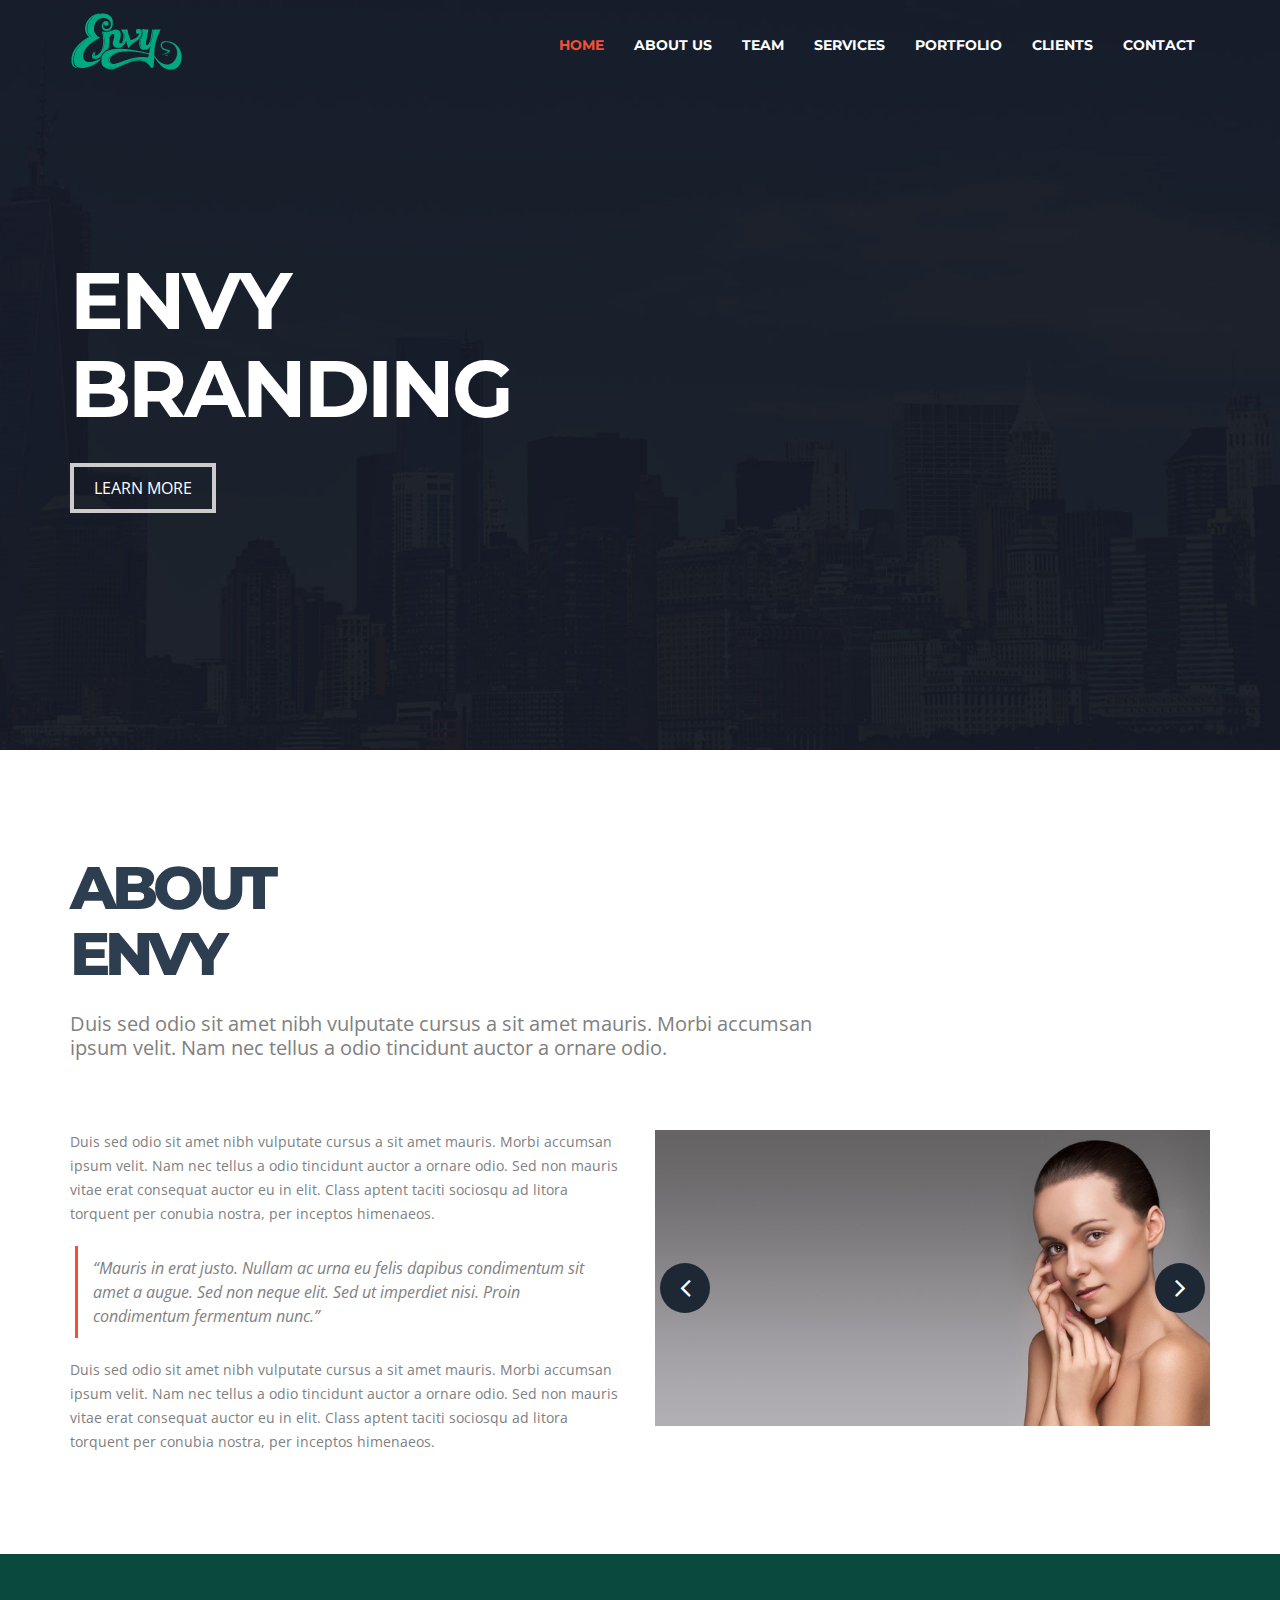
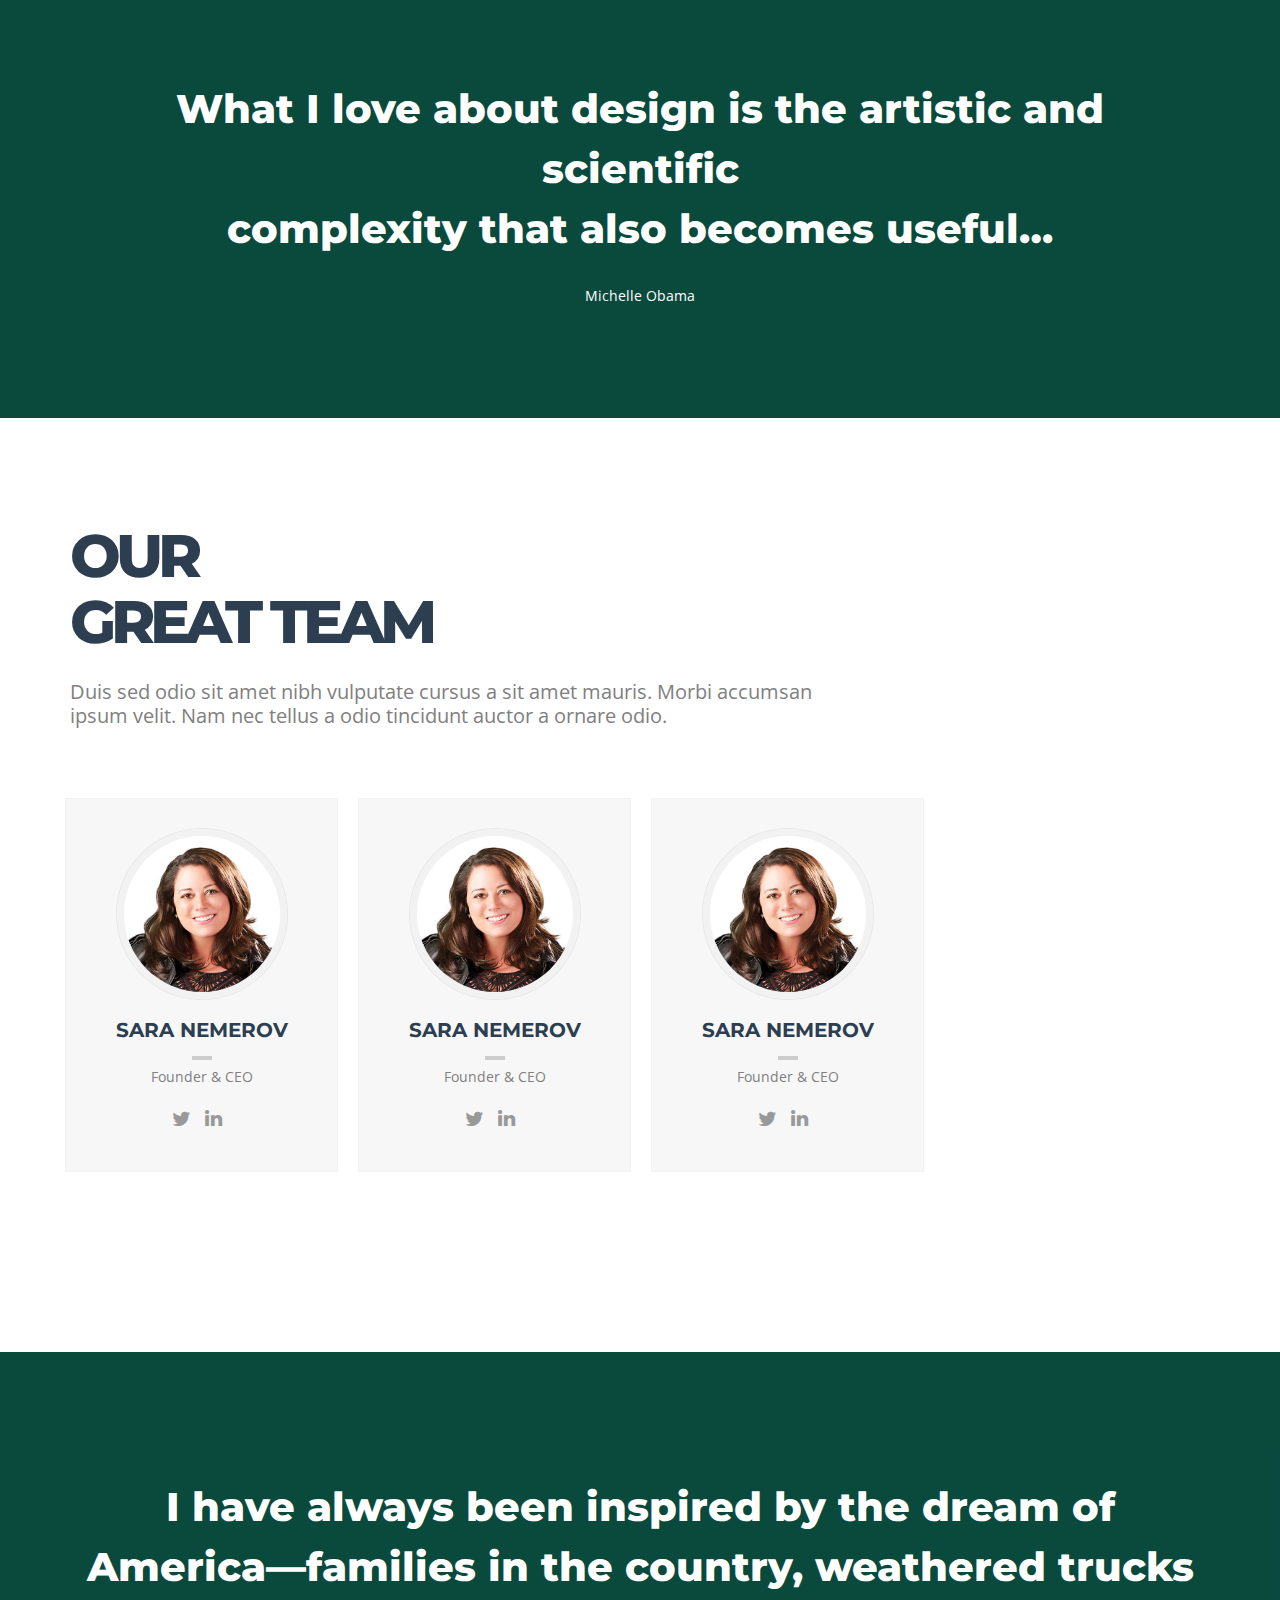
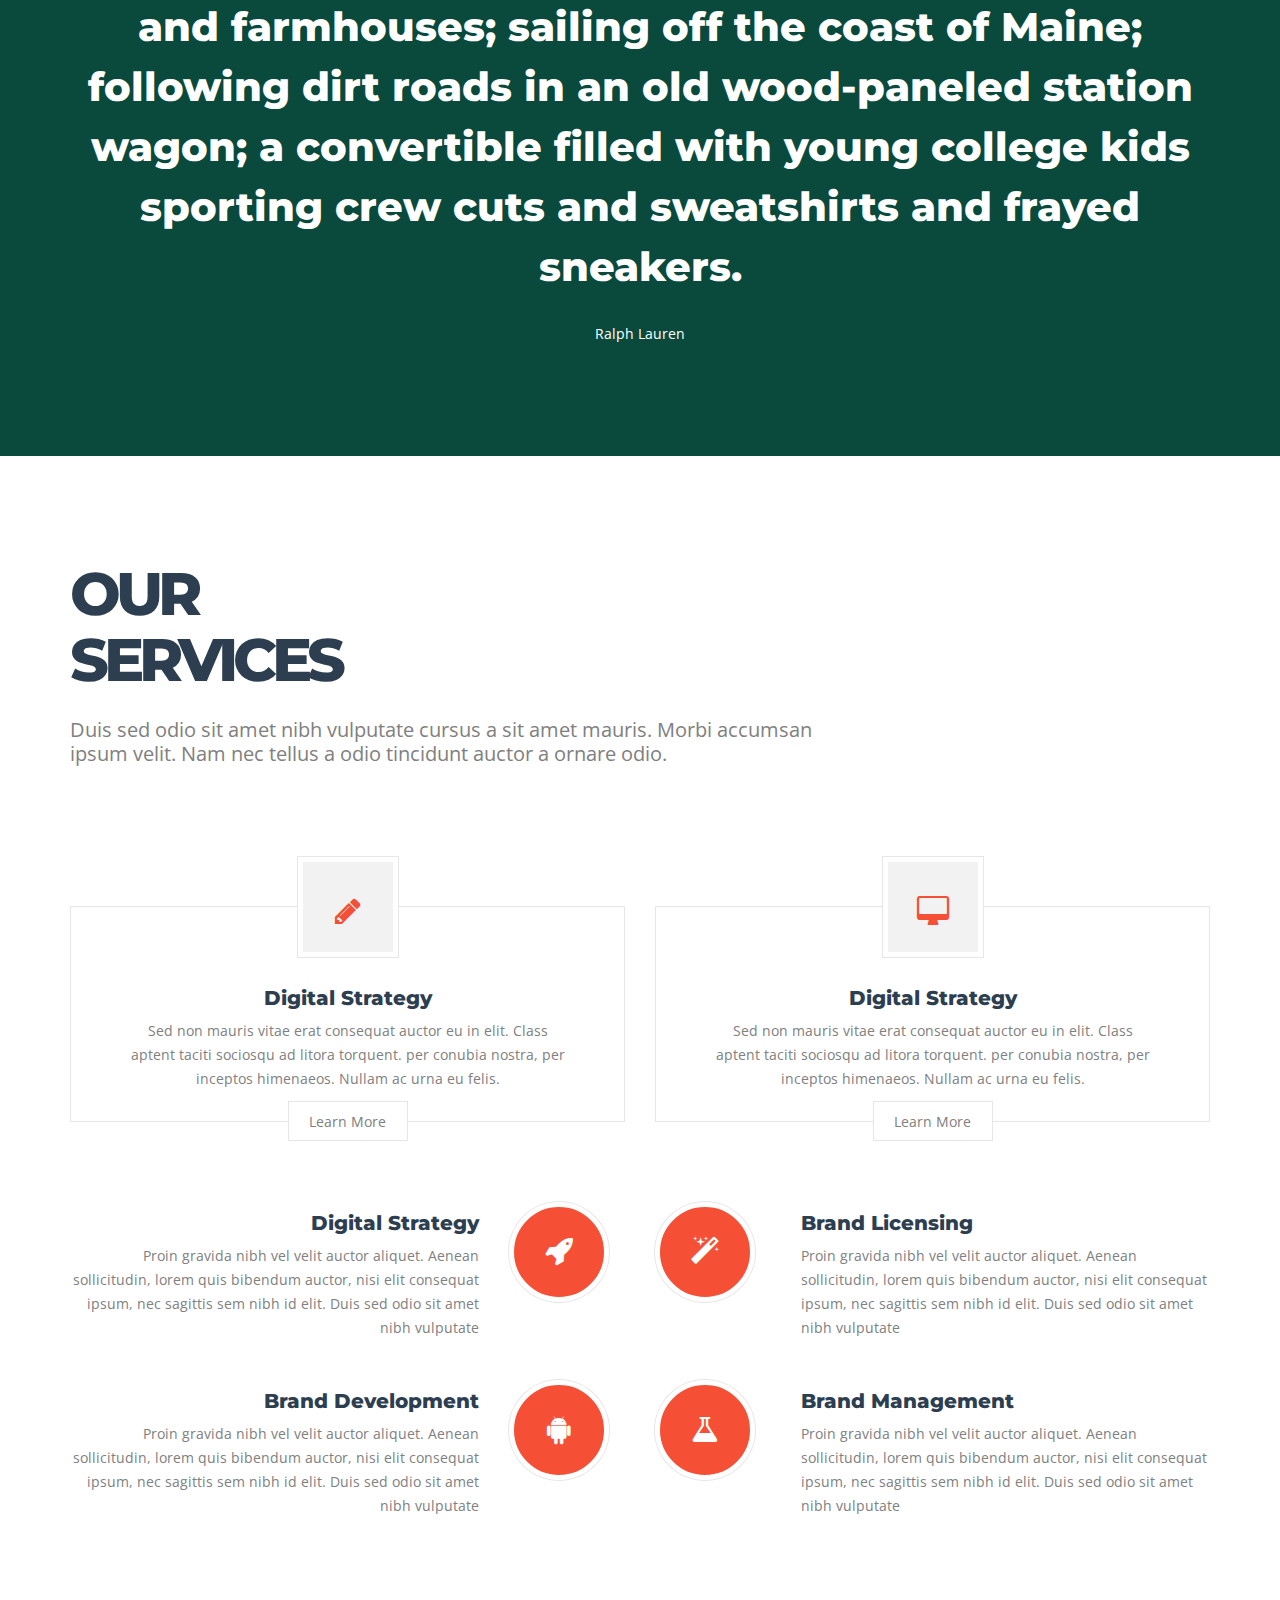
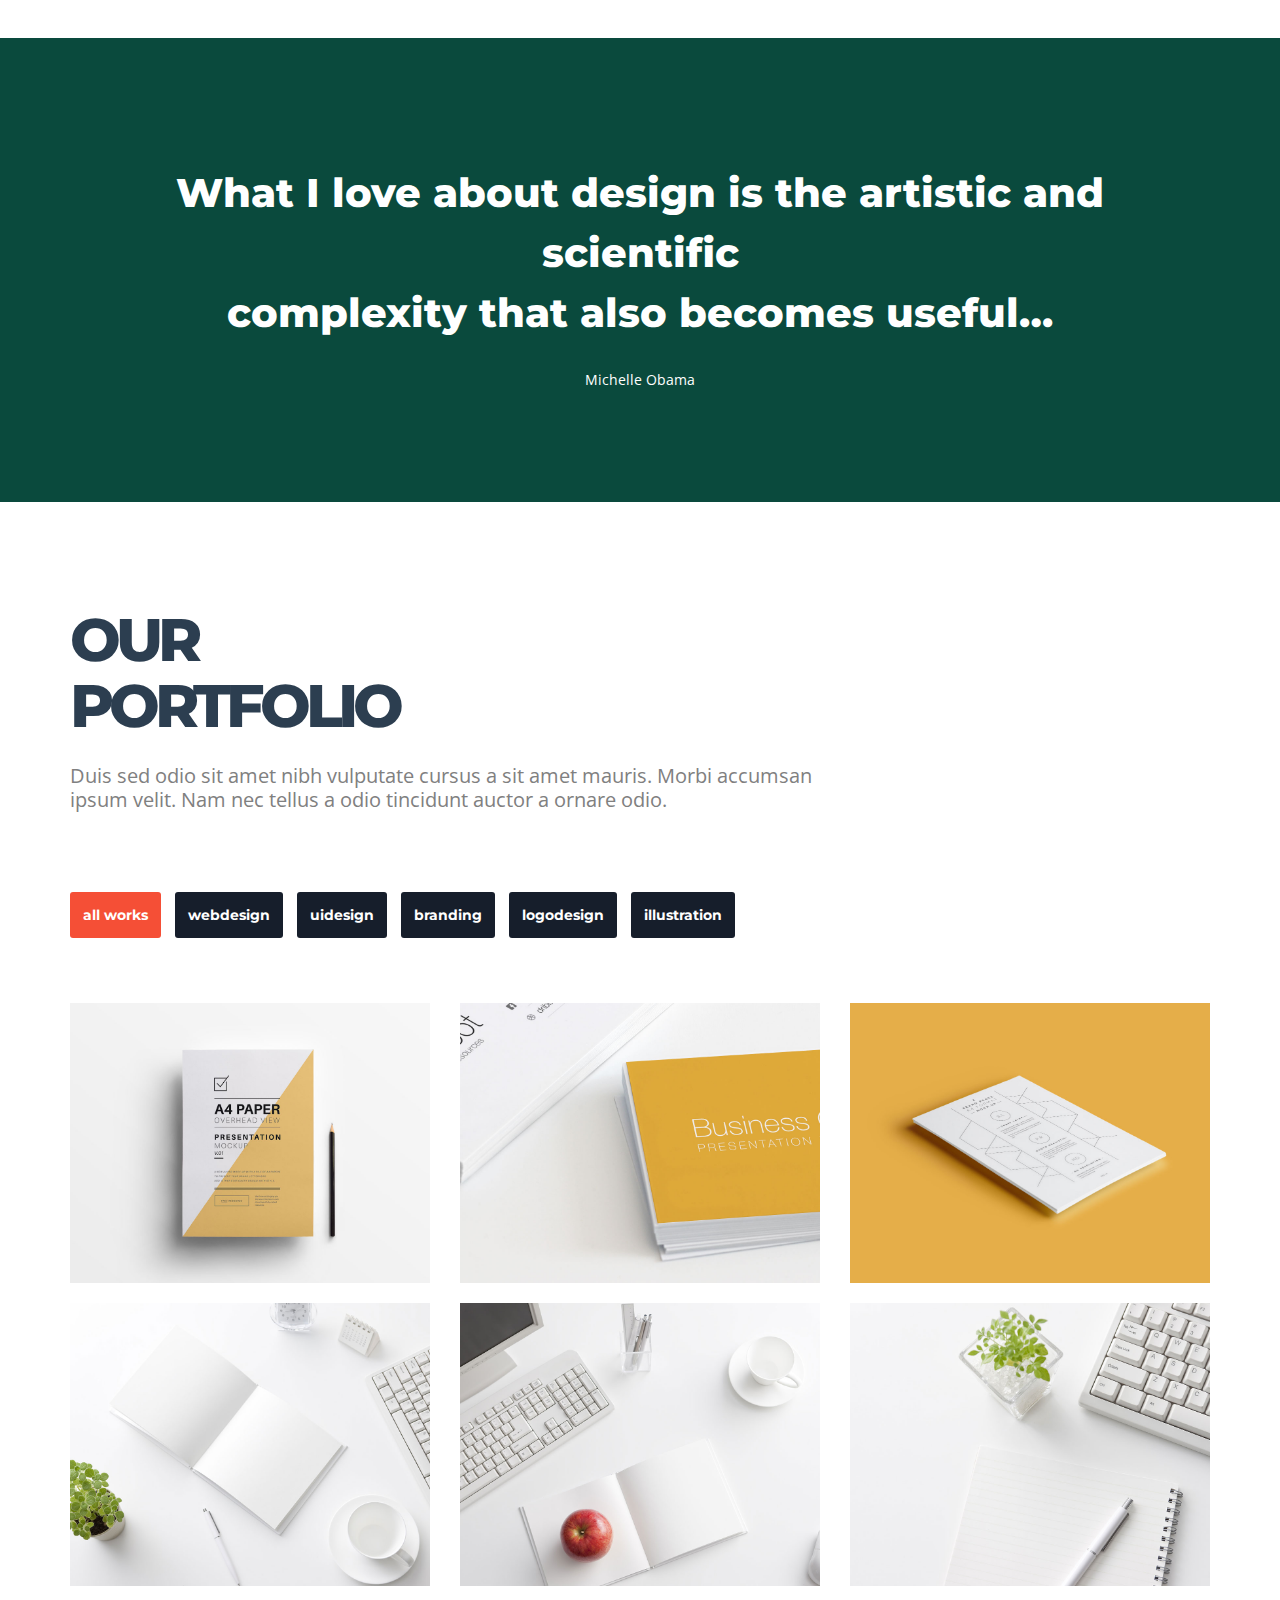
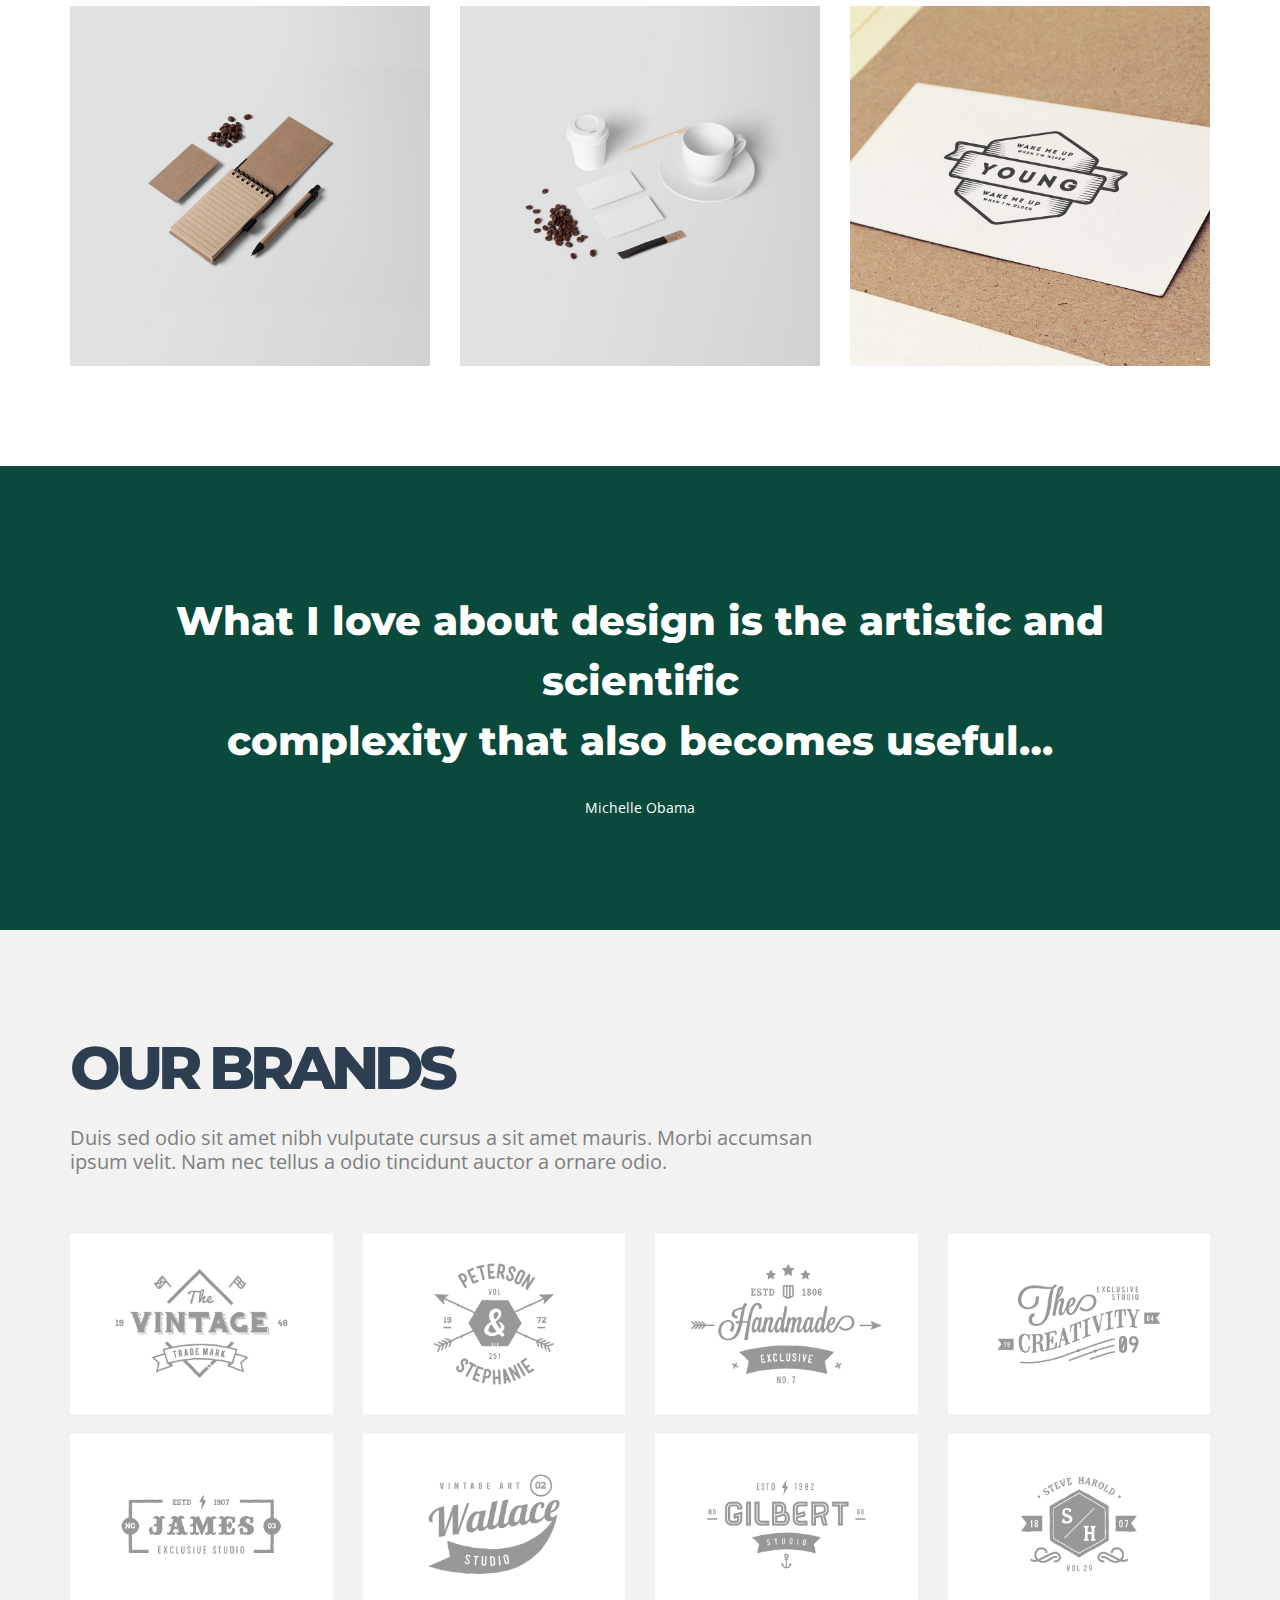
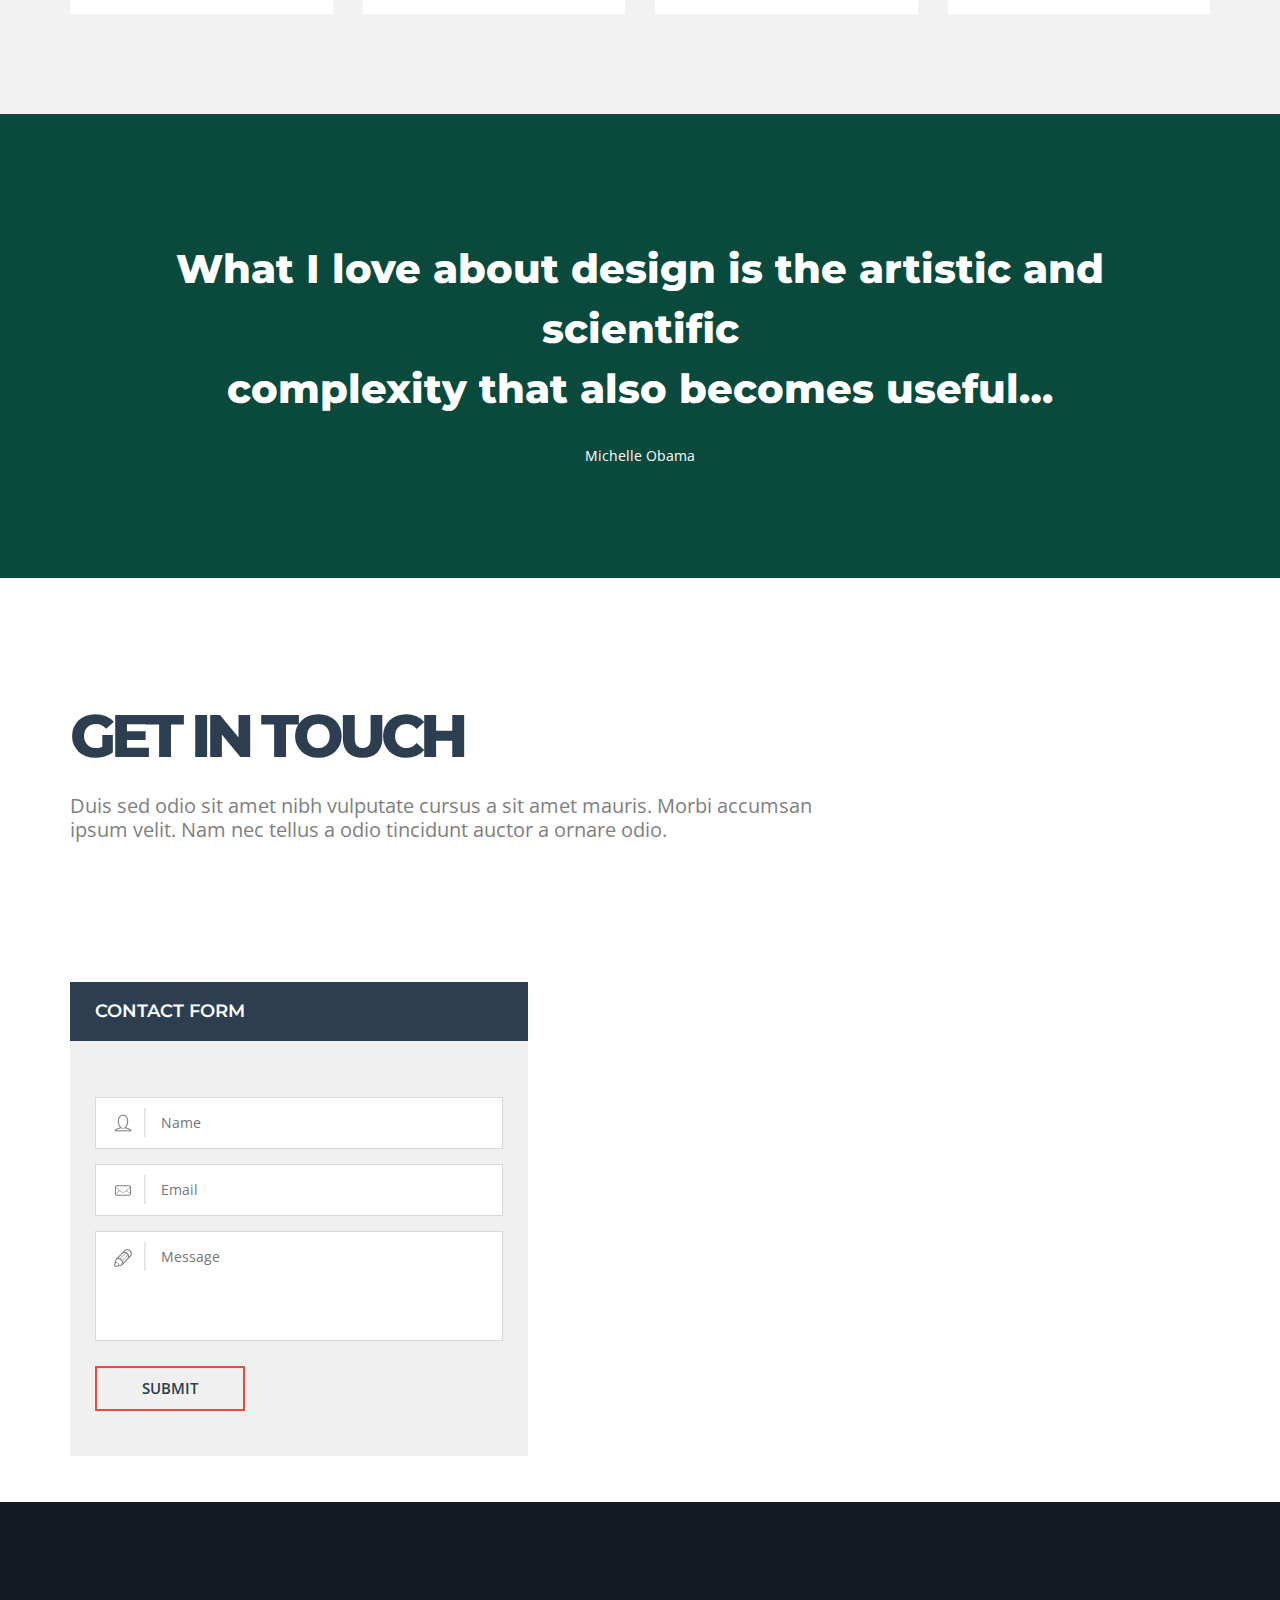
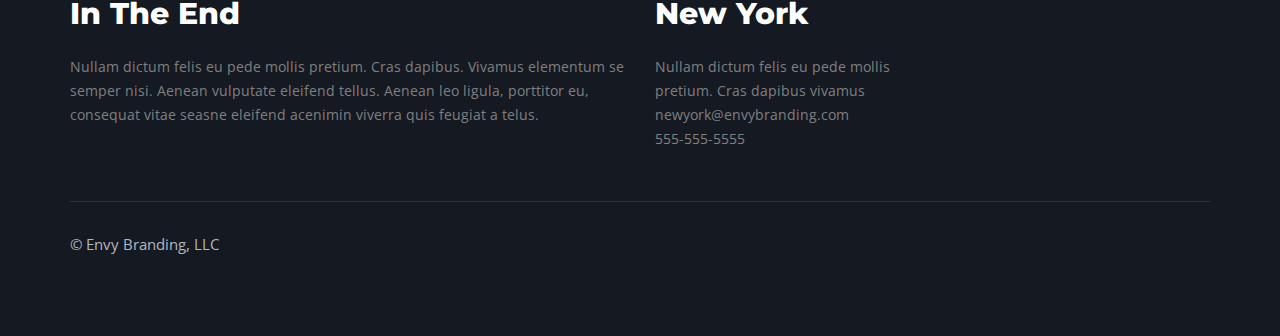
==== commit 3180ebcf: "few minor changes" ====
--- a/index.html
+++ b/index.html
@@ -751,7 +751,7 @@
                 <div class="header">
                     <div class="row">
                         <div class="col-xs-12" >
-                            <h2>Get<br>In Touch</h2>  
+                            <h2>Get In Touch</h2>  
                             <p>Duis sed odio sit amet nibh vulputate cursus a sit amet mauris. Morbi accumsan ipsum velit. Nam nec tellus a odio tincidunt auctor a ornare odio.</p>                 
                         </div><!-- End .col-xs-12 -->
                     </div><!-- End .row -->
--- a/css/responsive.css
+++ b/css/responsive.css
@@ -157,7 +157,7 @@
     }
 
     .header-logo{
-        padding-top: 24px;
+        padding-top: 2px;
         margin-left: 30px;
     }
 
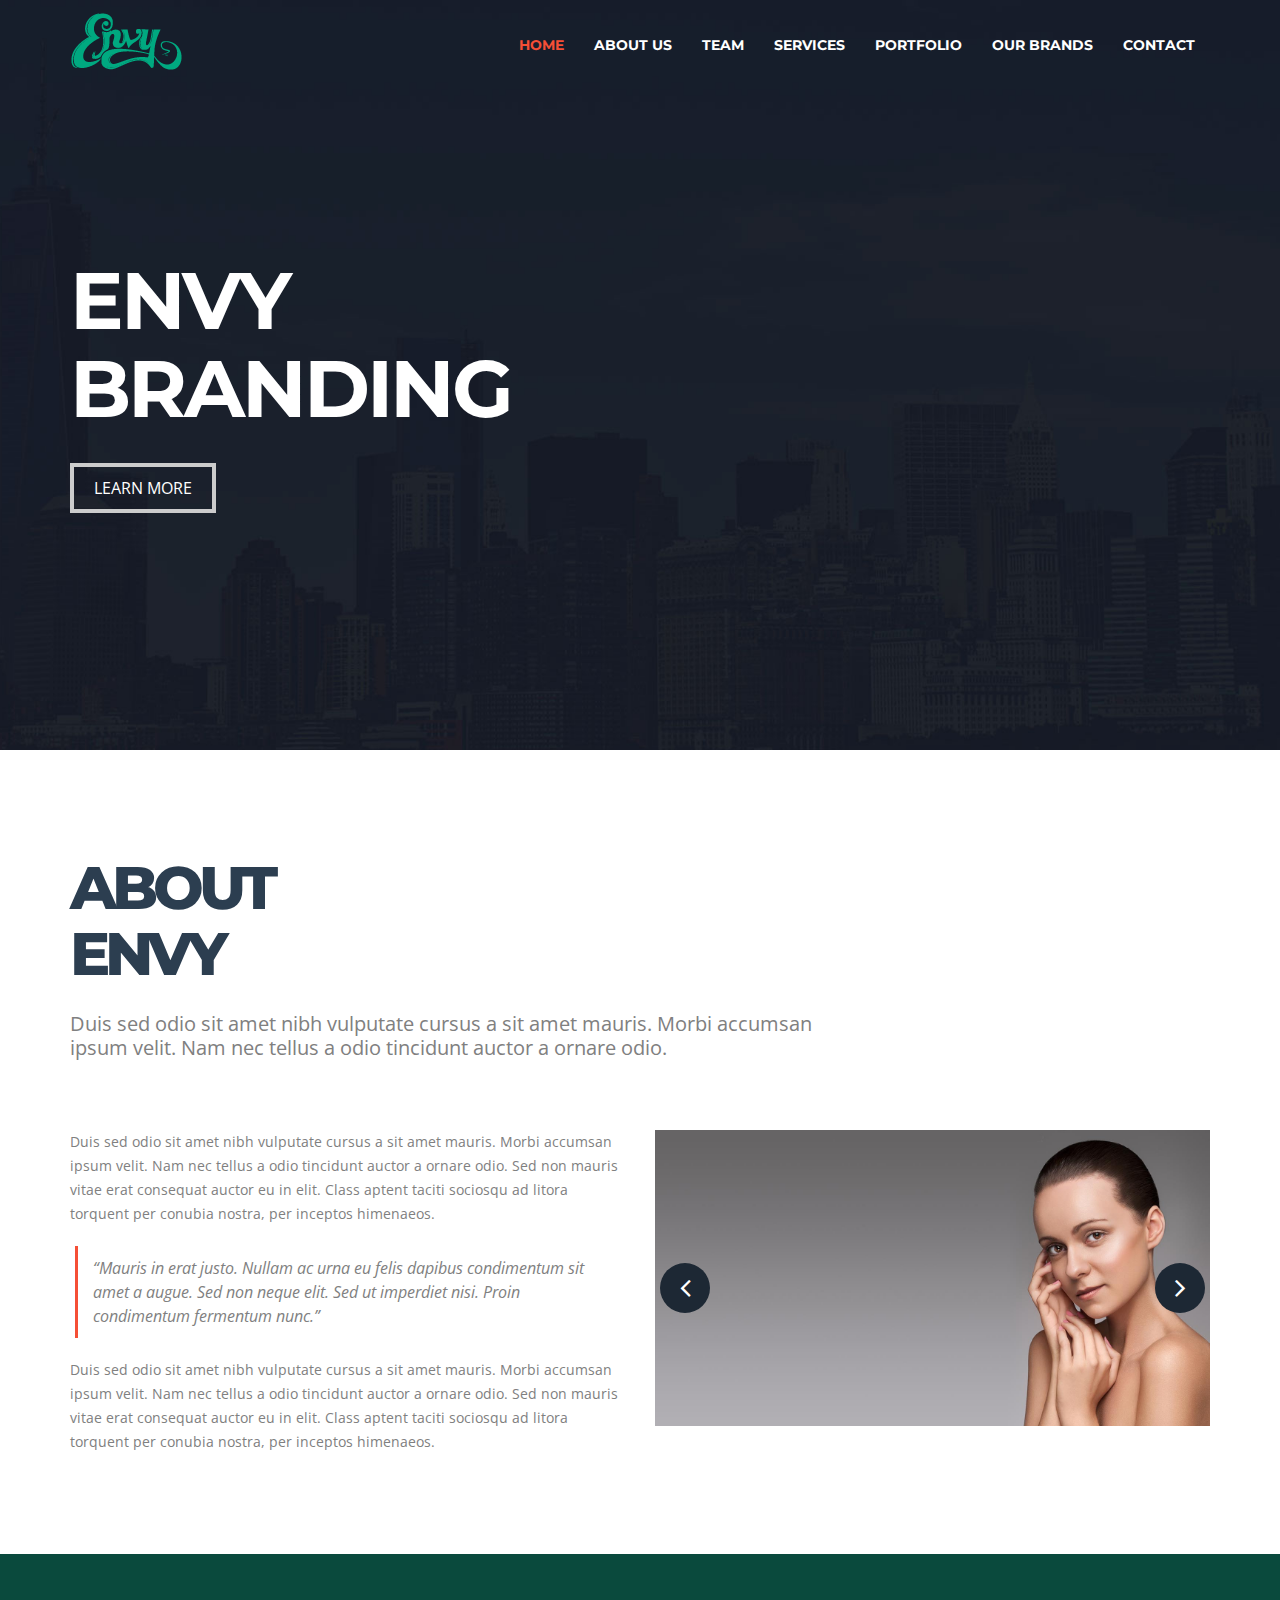
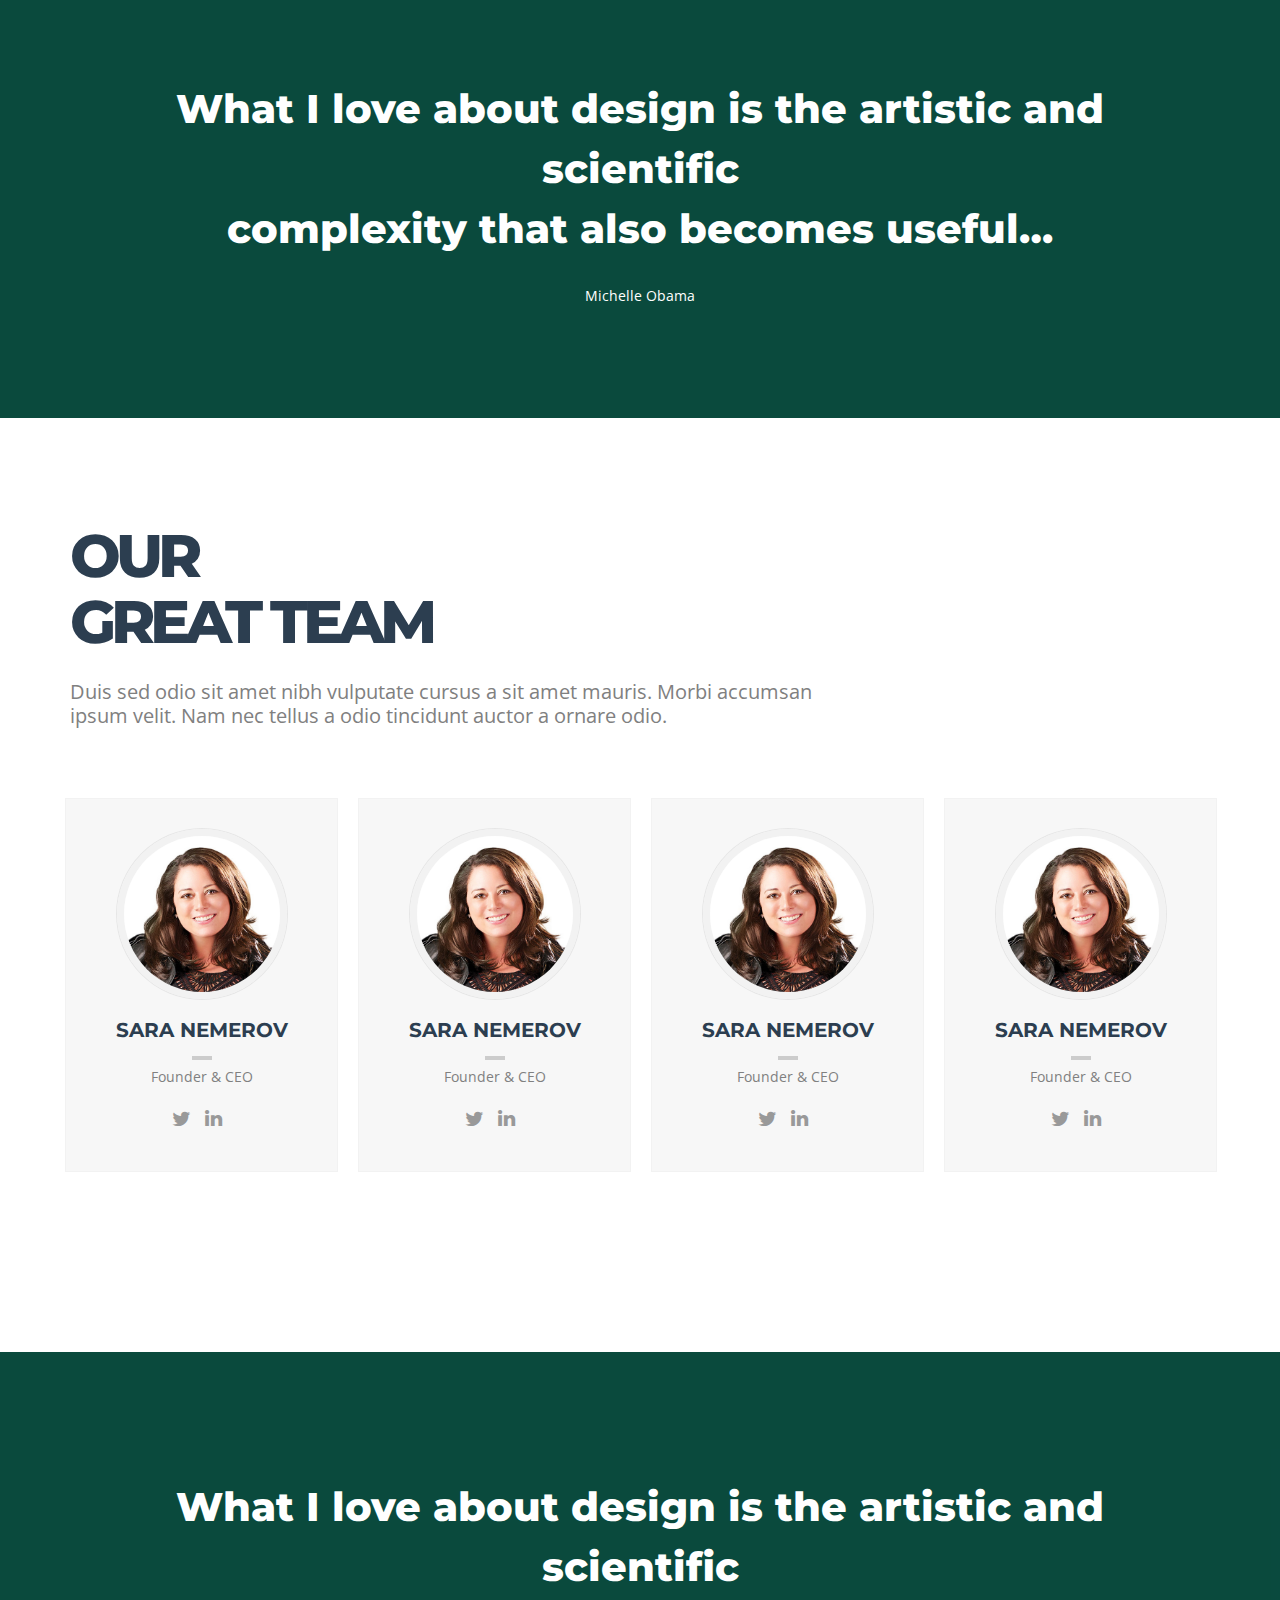
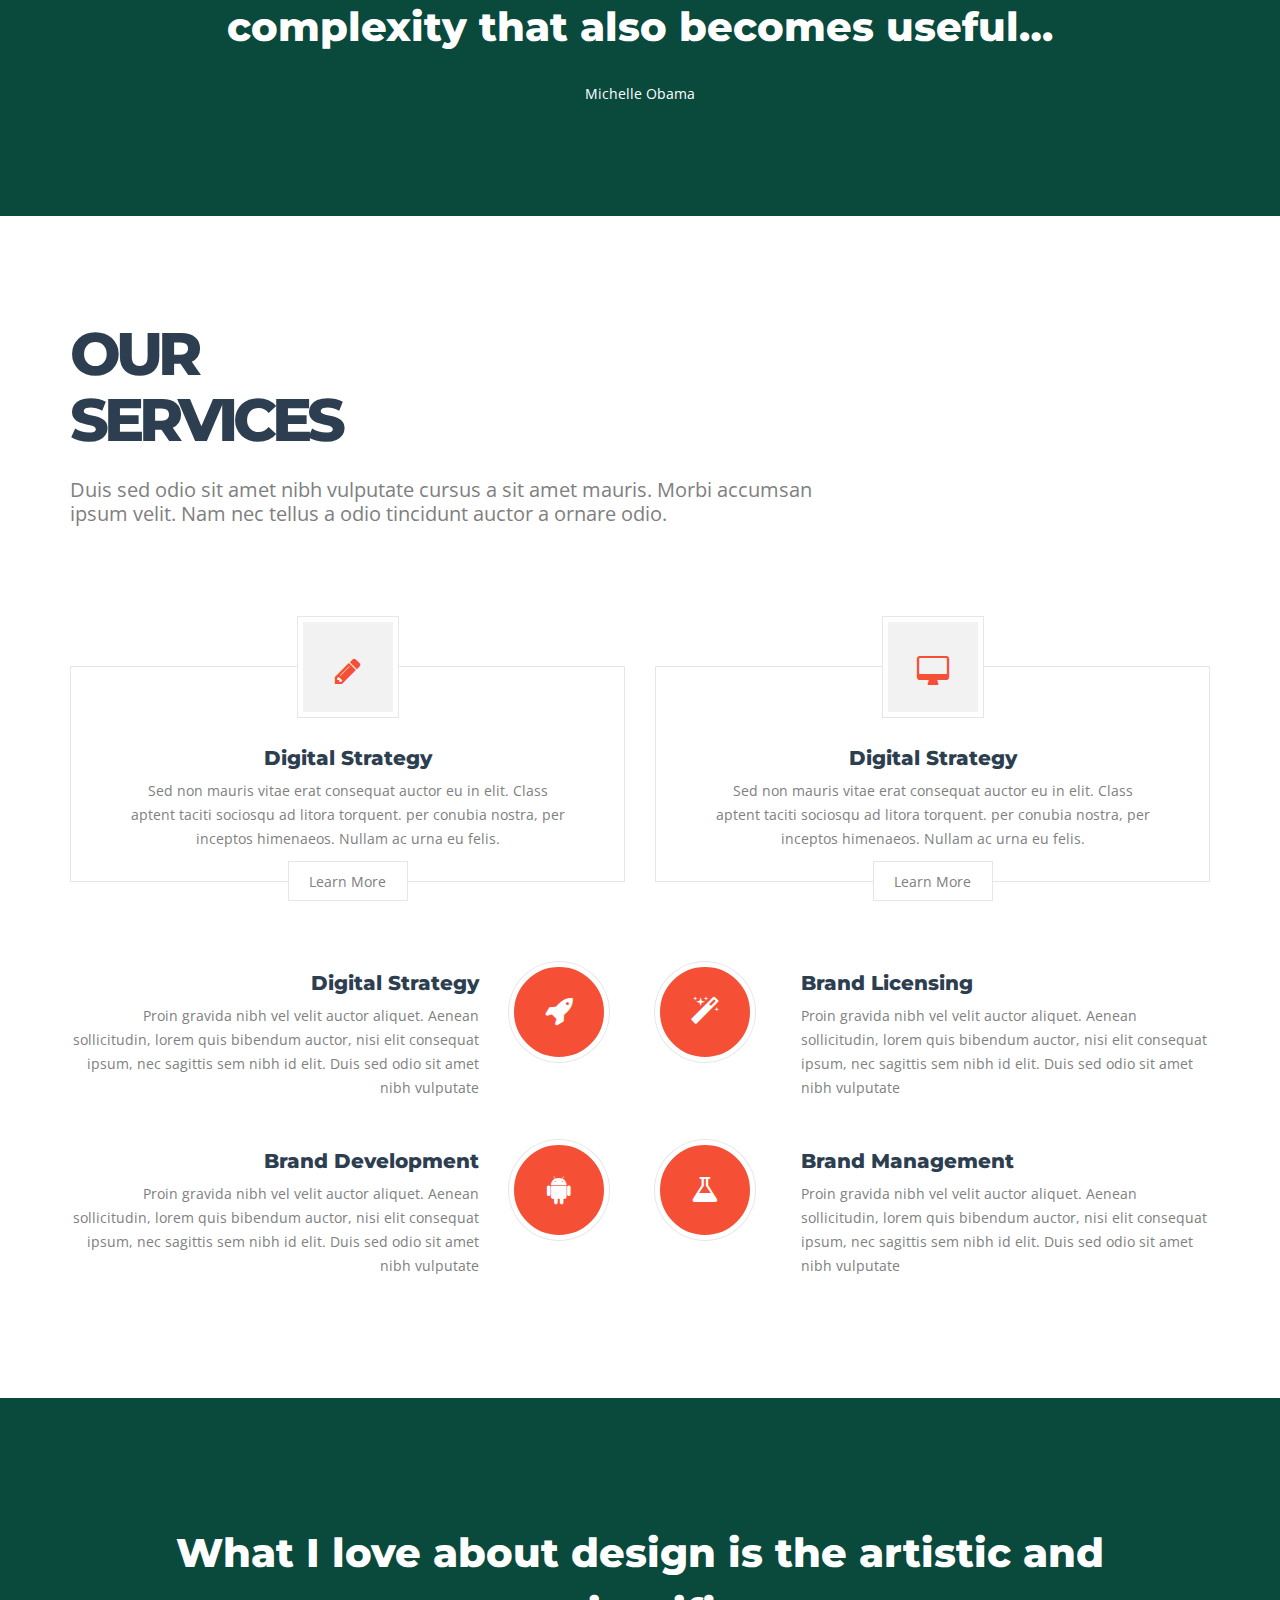
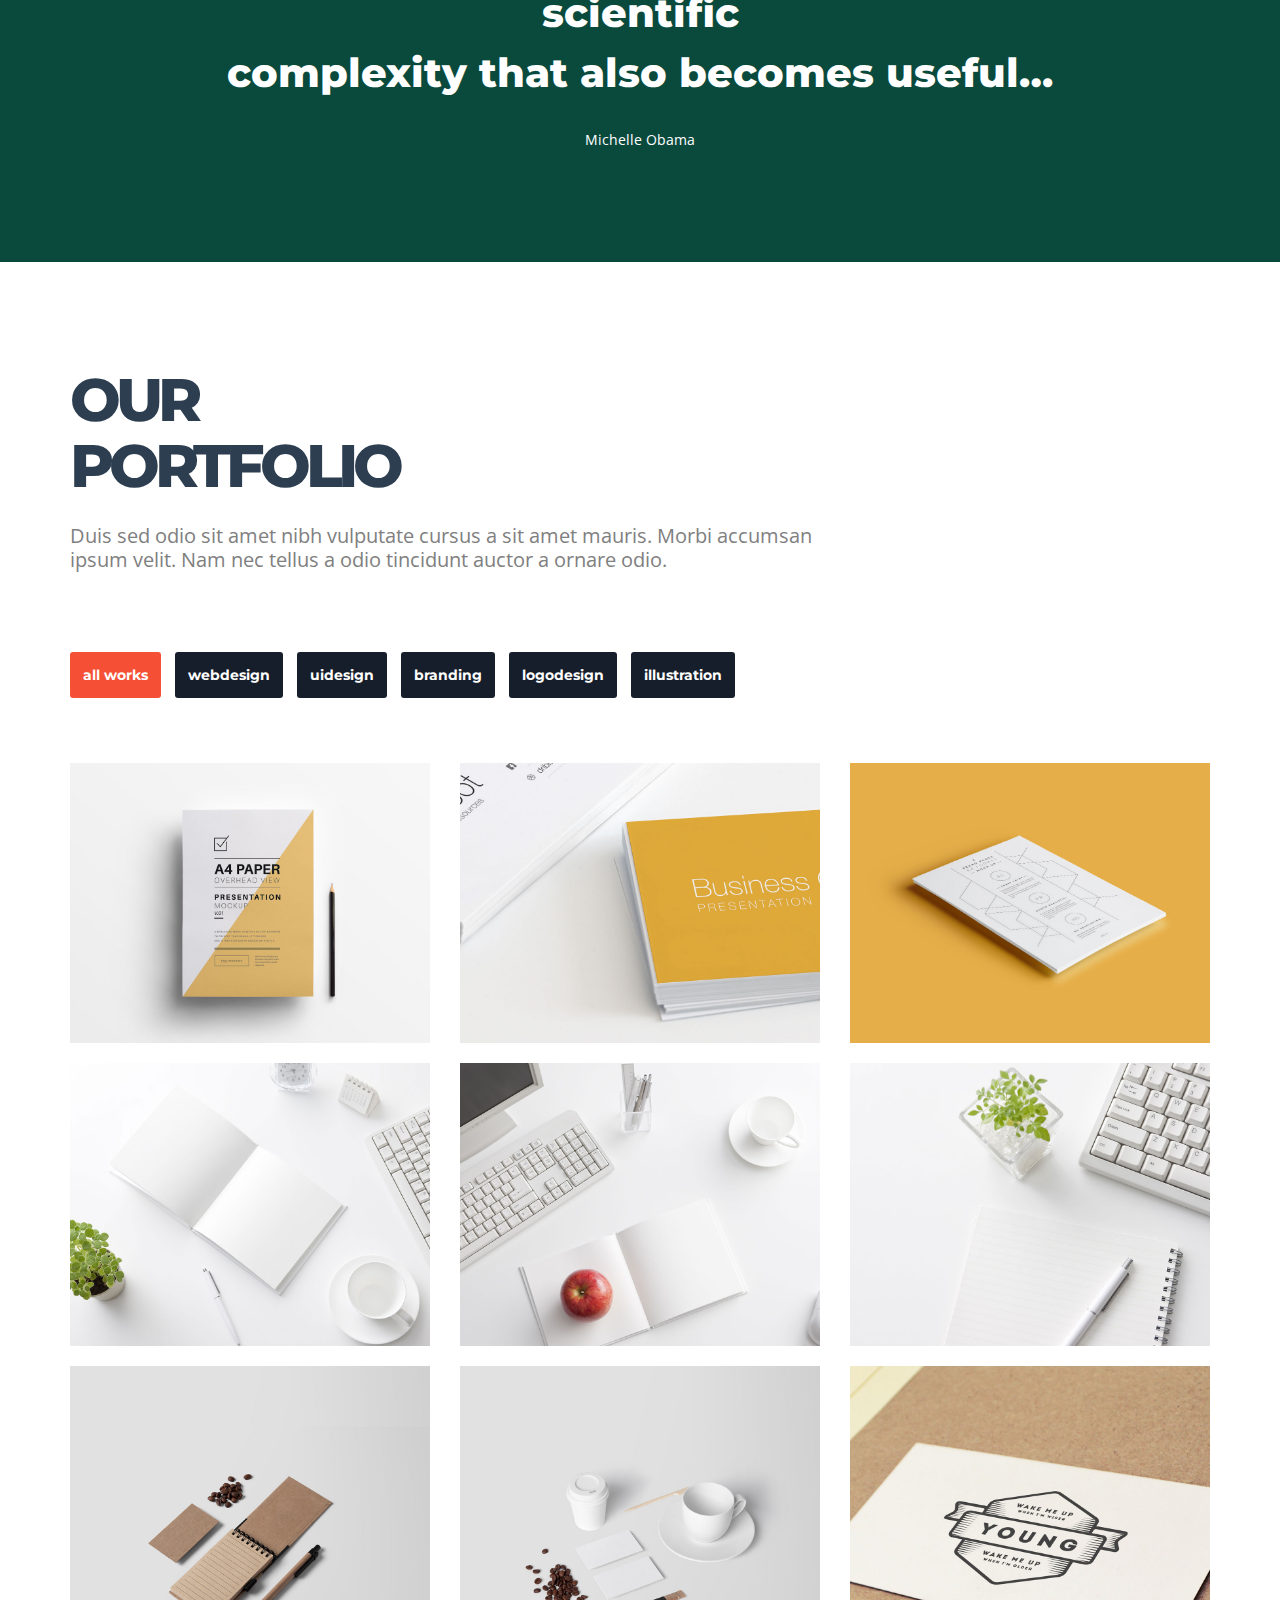
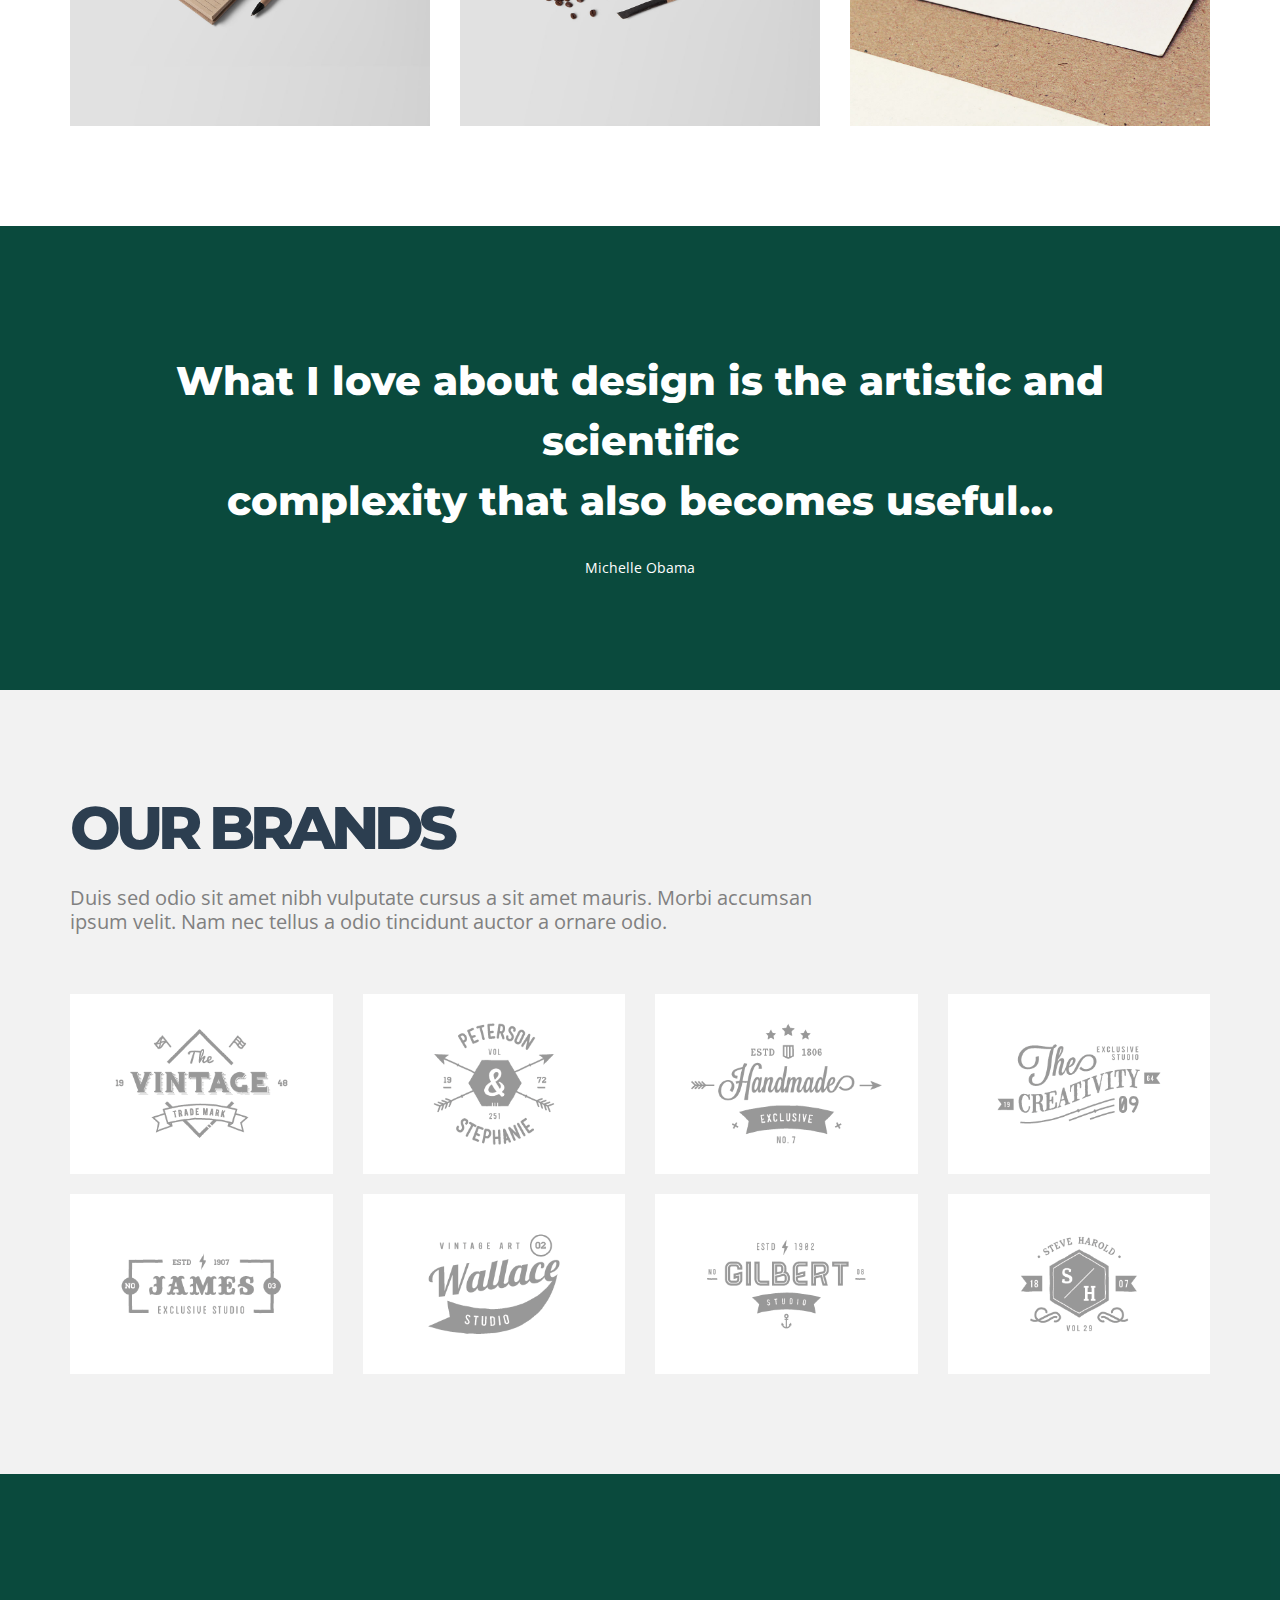
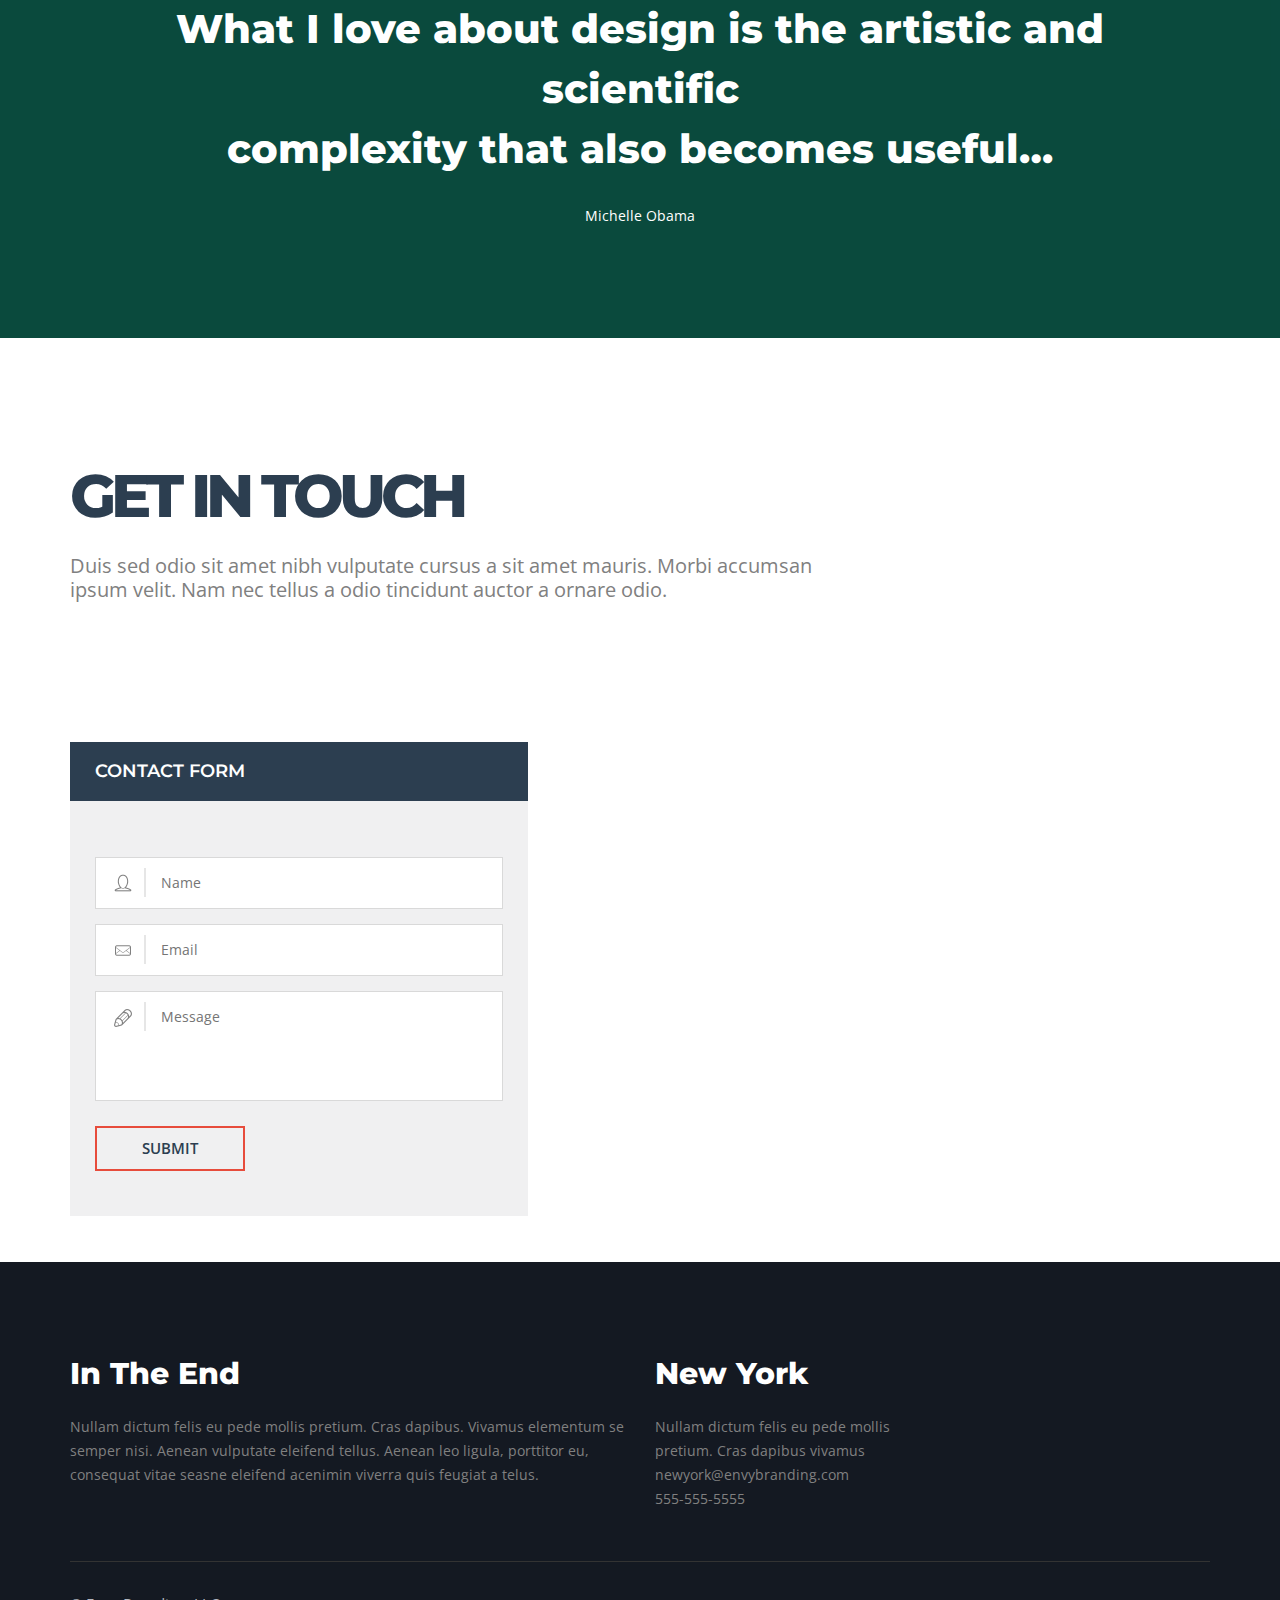
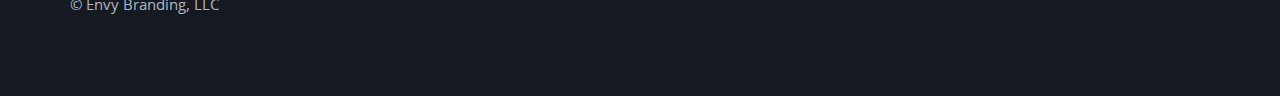
==== commit ccf26ee7: "quick fixes" ====
--- a/index.html
+++ b/index.html
@@ -85,7 +85,7 @@
                         <li><a href="index.html#team" class="colapse-menu1">Team</a></li>
                         <li><a href="index.html#services" class="colapse-menu1">Services</a></li>
                         <li><a href="index.html#portfolio" class="colapse-menu1">Portfolio</a></li>                  
-                        <li><a href="index.html#clients" class="colapse-menu1">Clients</a></li>
+                        <li><a href="index.html#clients" class="colapse-menu1">Our Brands</a></li>
                         <li><a href="index.html#contact" class="colapse-menu1">Contact</a></li>
                             </ul><!-- /.sub-menu -->
                         </li>      
@@ -270,6 +270,30 @@
                             </div><!-- End .profile-social -->
                         </div><!-- End .profile -->
                         <!-- Single Team Membar info end-->
+
+                        <!-- Single Team Membar info -->
+                        <div class="profile" data-animation="fadeInUp" data-animation-delay="600">
+                            <div class="profile-img">
+                                <img src="img/team/profile-img.jpg" class="img-responsive" alt="">
+                            </div><!-- End .profile-img -->
+
+                            <div class="profile-name">
+                                <h5>Sara Nemerov</h5>
+                                <div class="divider"></div>
+                            </div><!-- End .profile-name -->
+
+                            <div class="profile-job">
+                                <p>Founder & CEO</p>
+                            </div><!-- End .profile-job -->
+
+                            <div class="profile-social">
+                                <ul>
+                                    <li><a href="index.html#"><i class="fa fa-twitter"></i></a></li>
+                                    <li><a href="index.html#"><i class="fa fa-linkedin"></i></a></li>
+                                </ul>
+                            </div><!-- End .profile-social -->
+                        </div><!-- End .profile -->
+                        <!-- Single Team Membar info end-->
                 </div>
             <!-- Team Profile End -->
     </section>
@@ -282,8 +306,10 @@
             <div class="container">
                 <div class="row">
                     <div class="col-md-12">
-                        <h3>I have always been inspired by the dream of America—families in the country, weathered trucks and farmhouses; sailing off the coast of Maine; following dirt roads in an old wood-paneled station wagon; a convertible filled with young college kids sporting crew cuts and sweatshirts and frayed sneakers.</h3>
-                        <p>Ralph Lauren</p>
+                        <h3>What I love about design is the artistic and scientific<br>
+                            complexity that also becomes useful…
+                            </h3>
+                        <p>Michelle Obama</p>
                     </div><!-- End .col-md-12 -->
                 </div><!-- End .row -->
 
